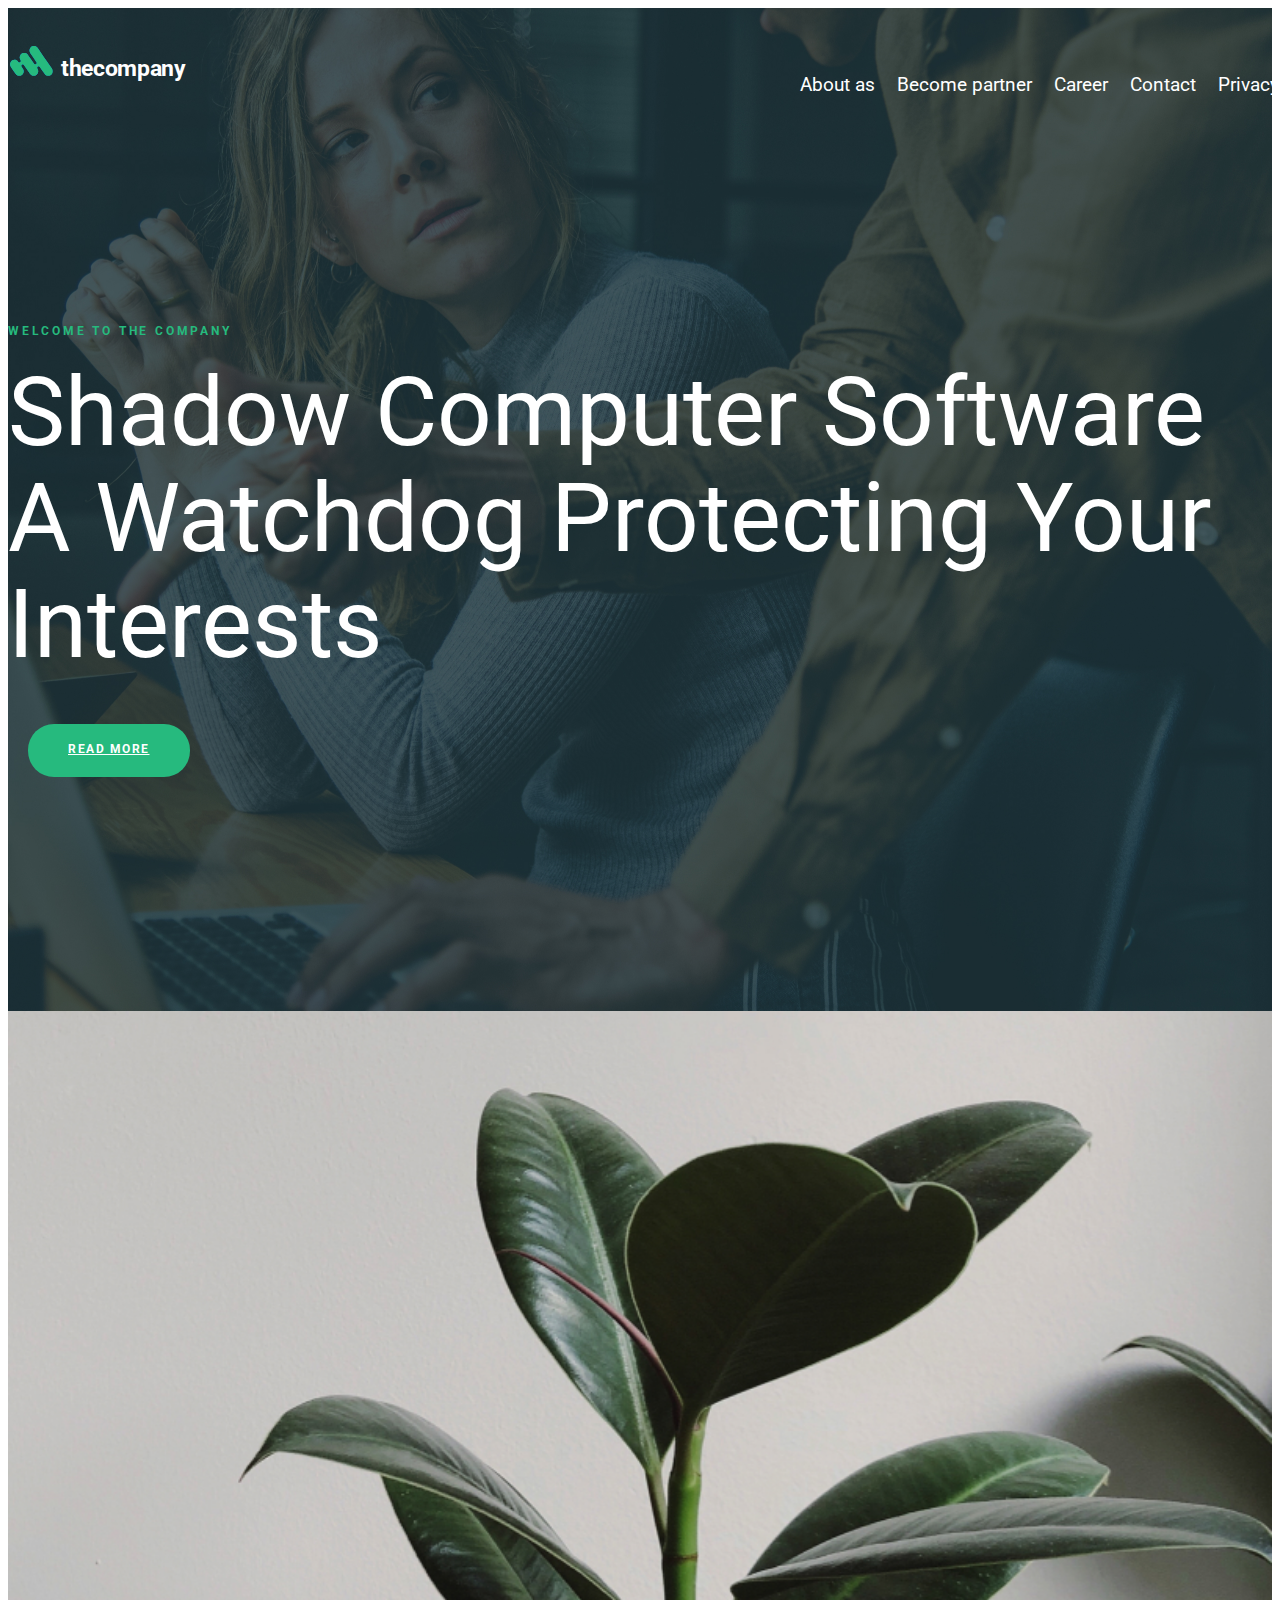
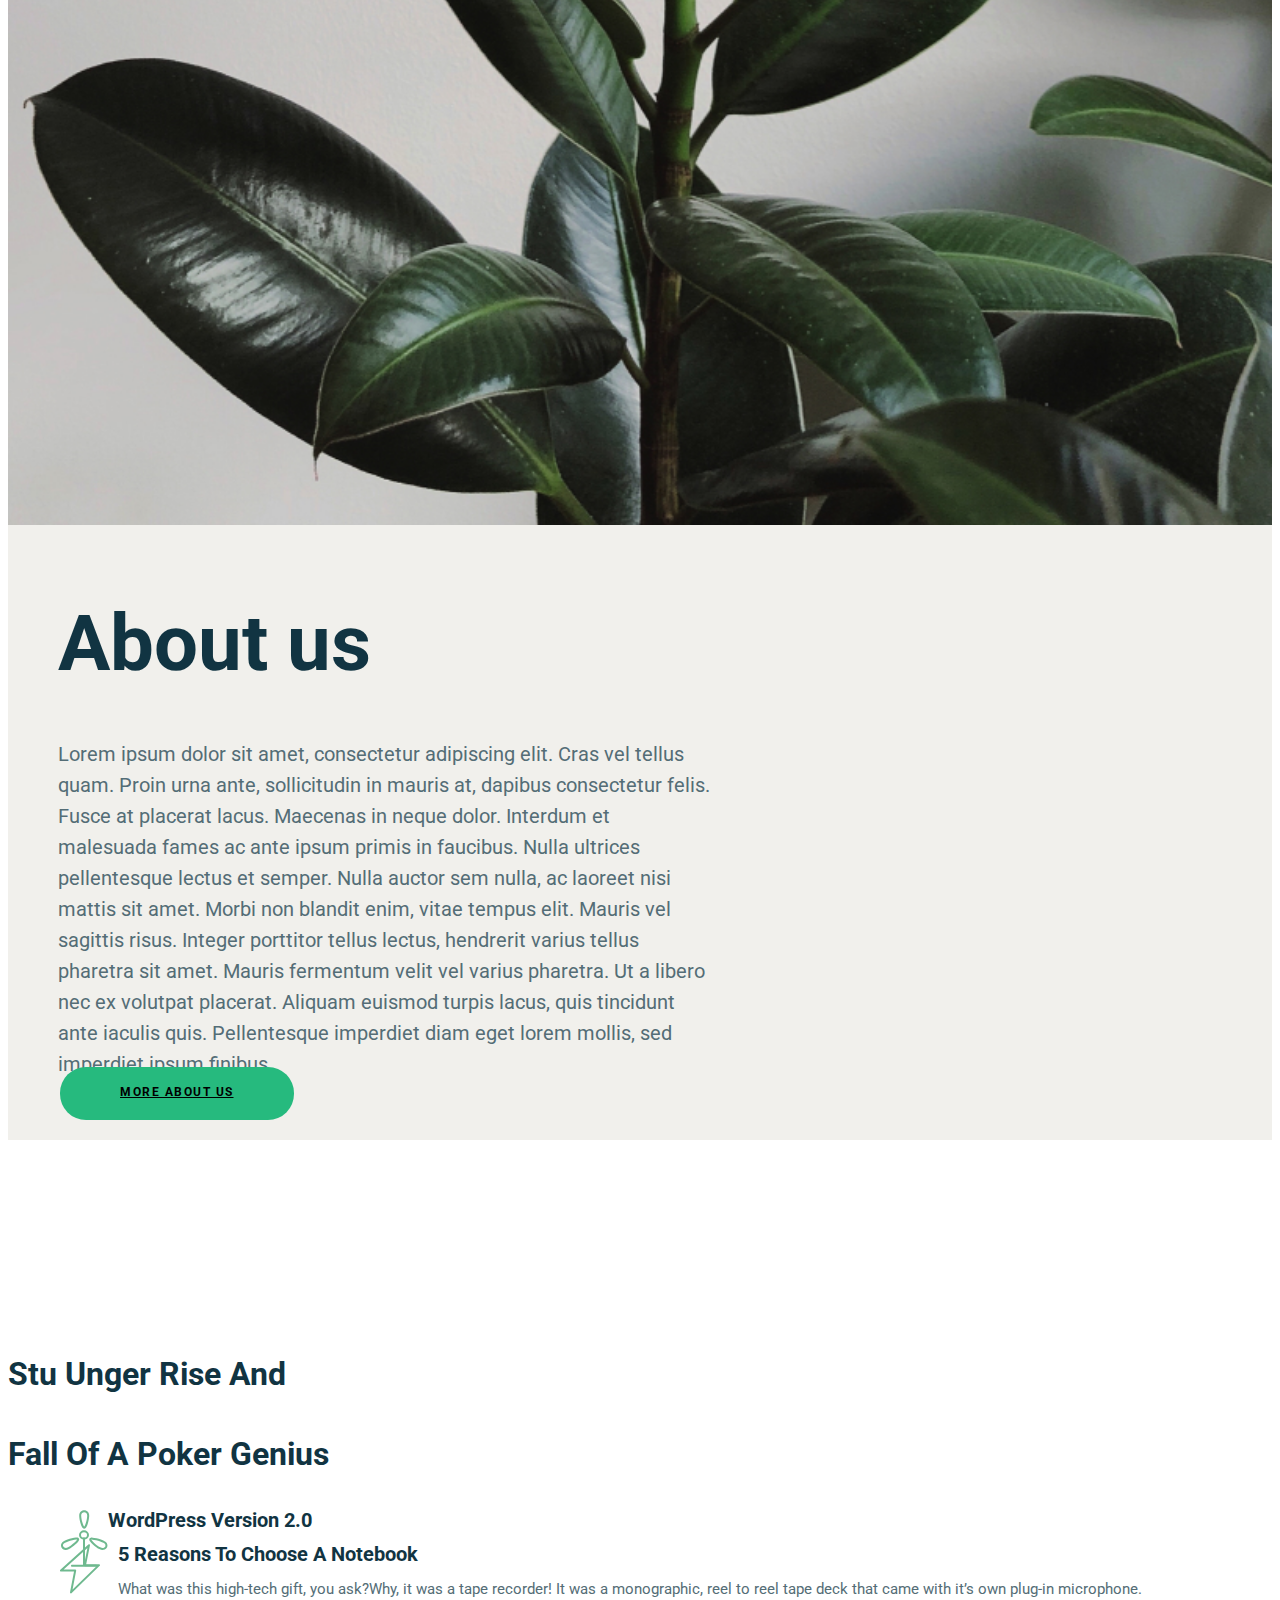
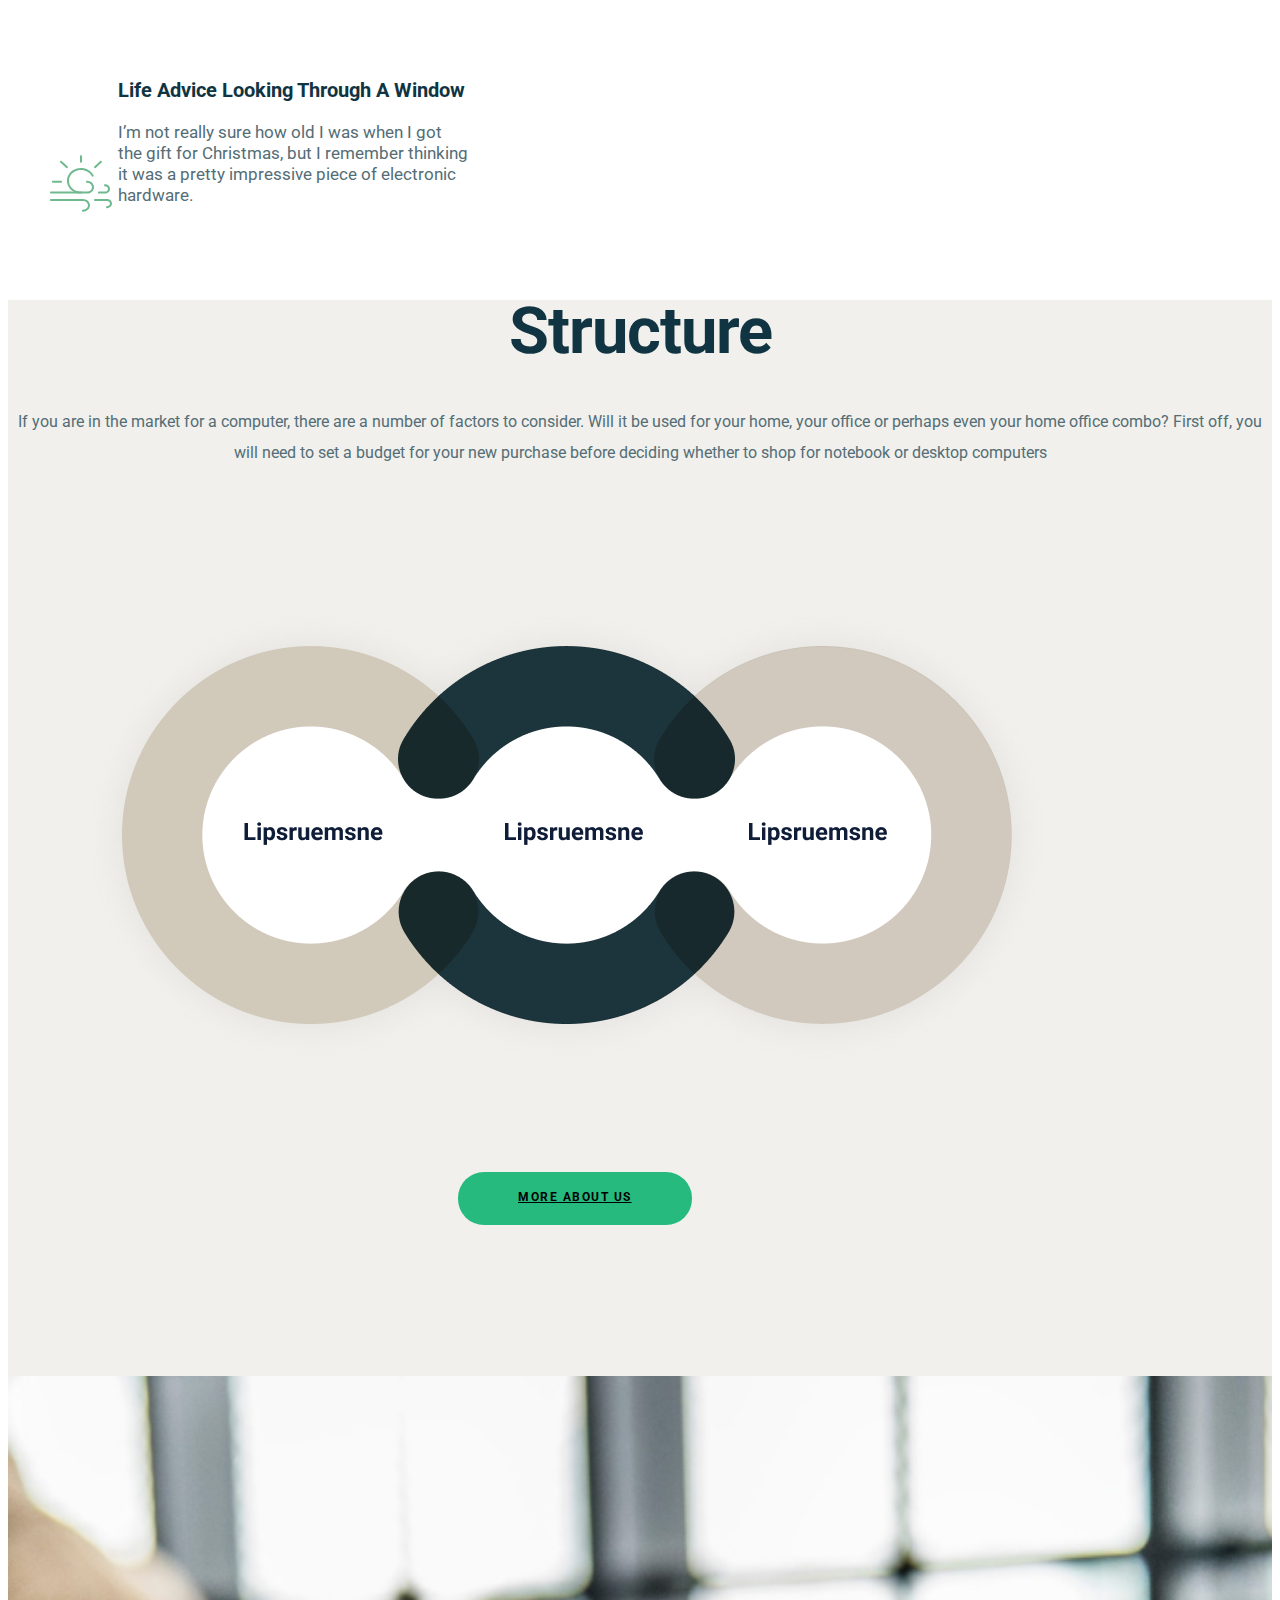
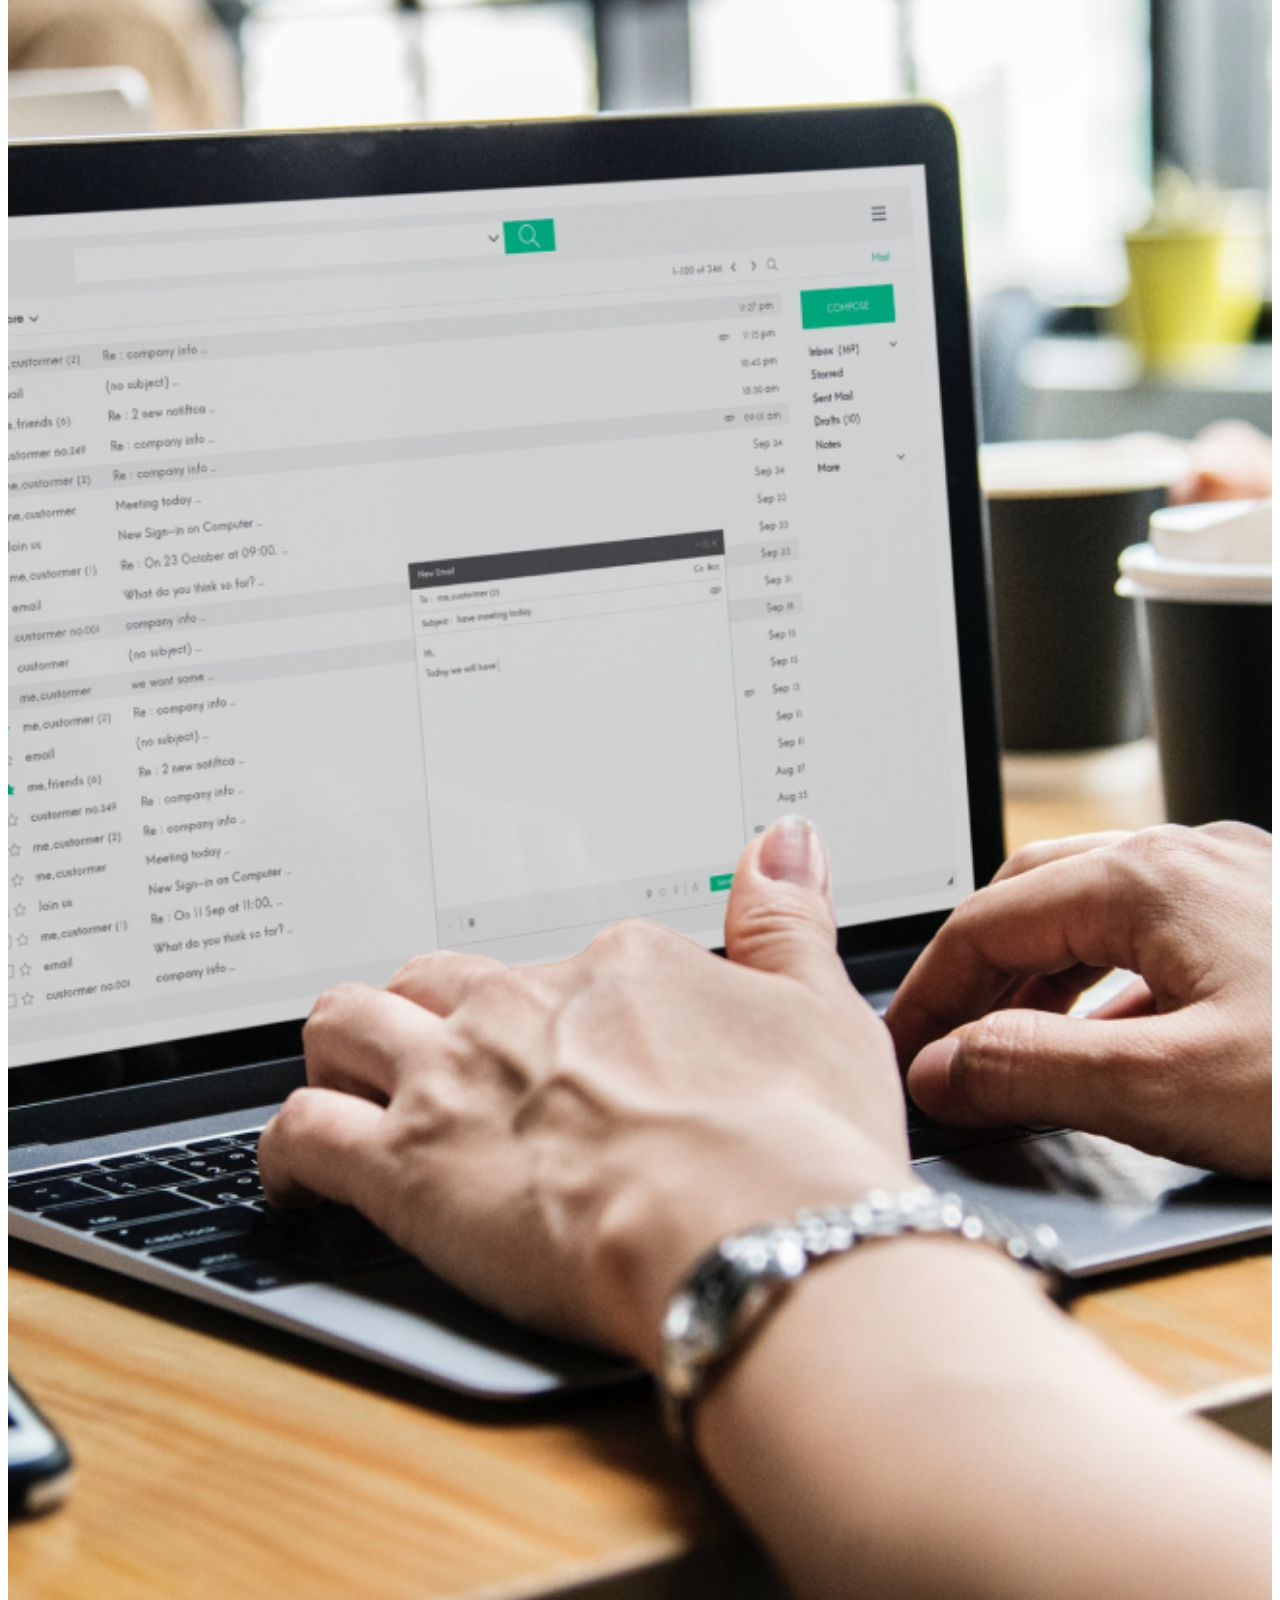
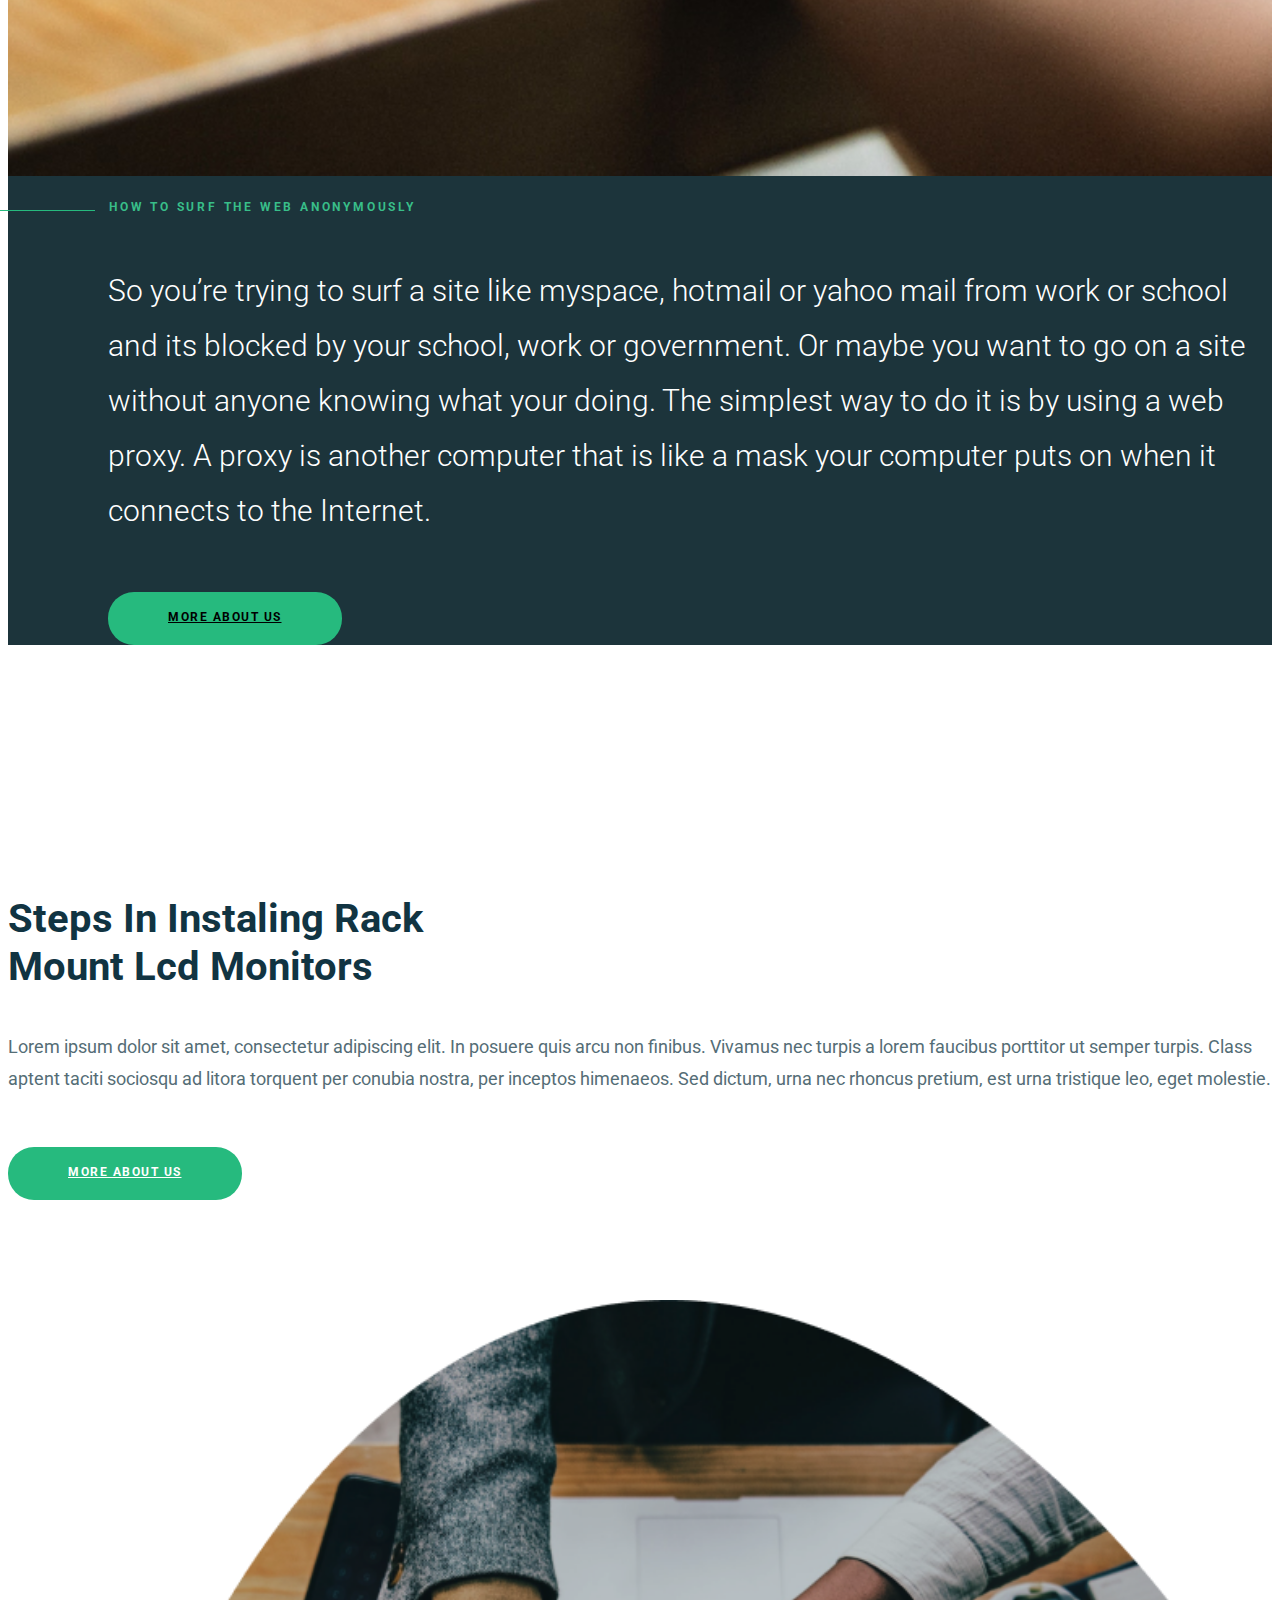
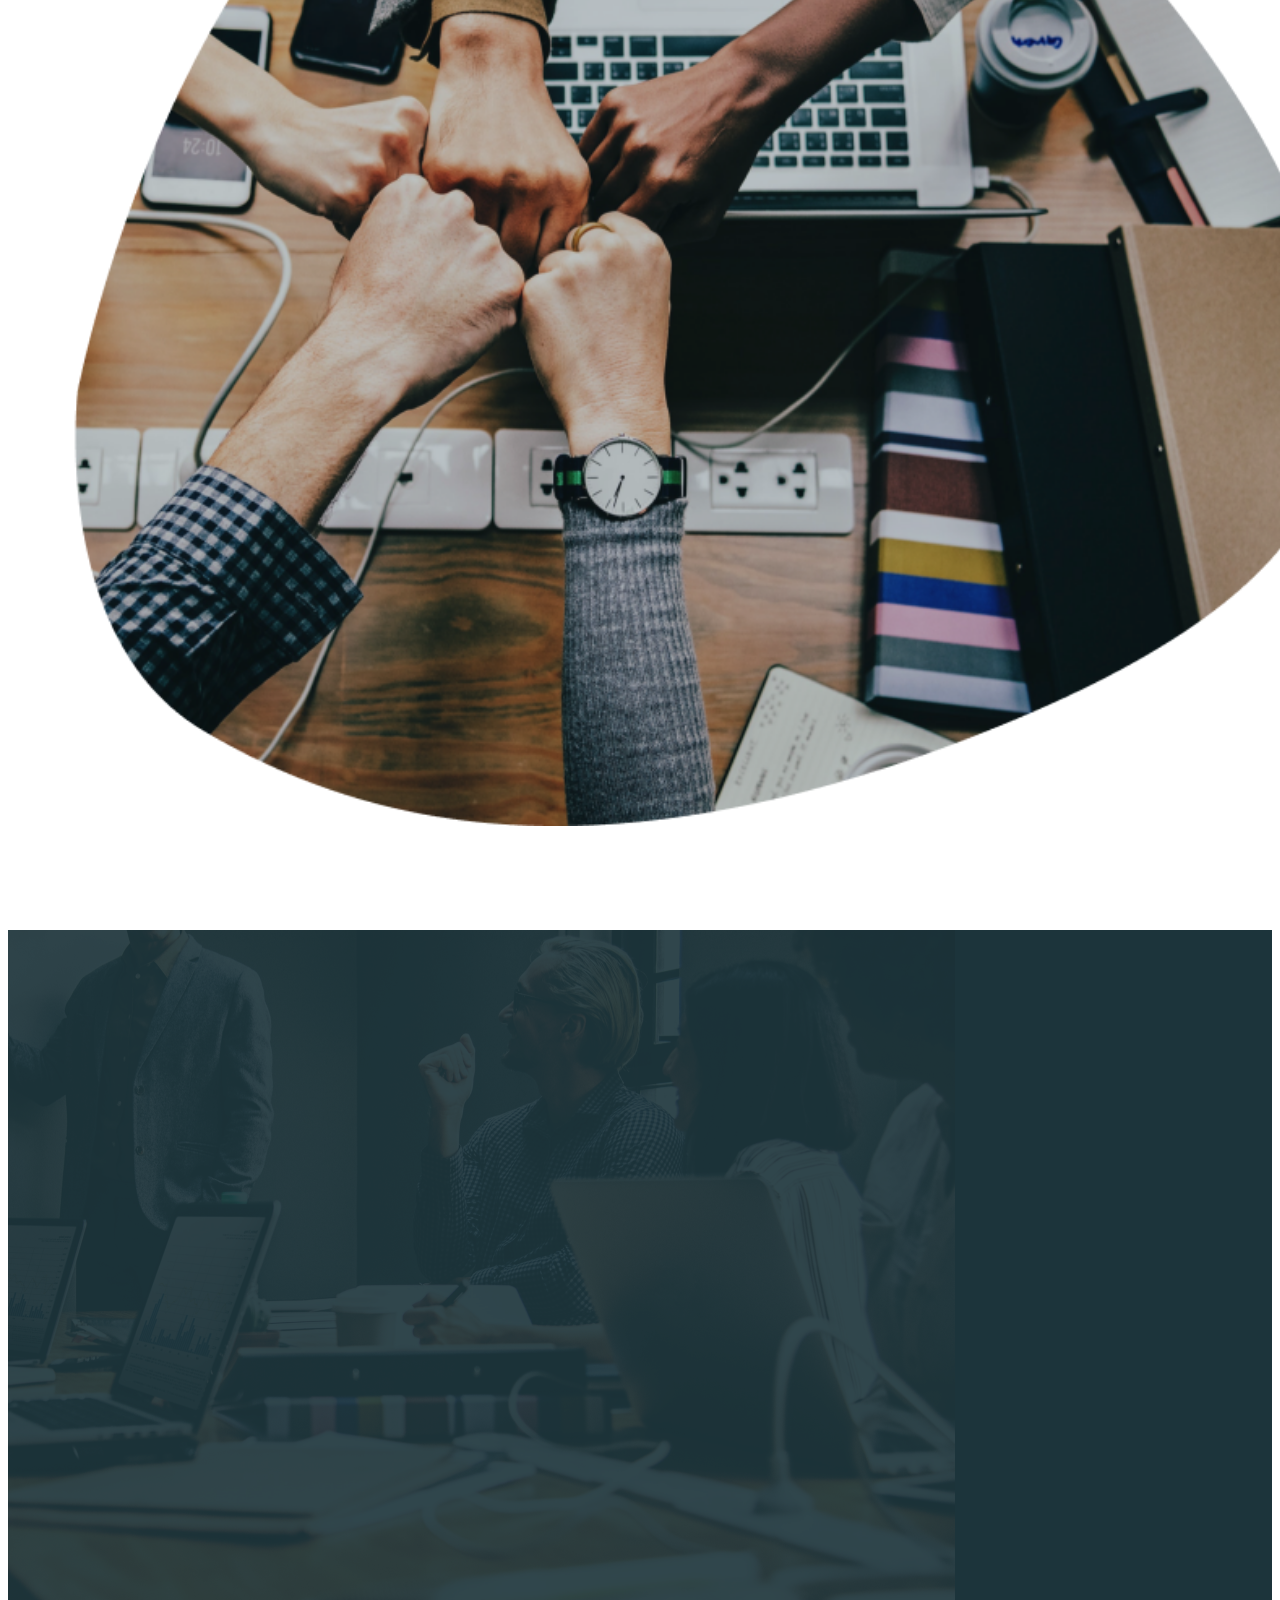
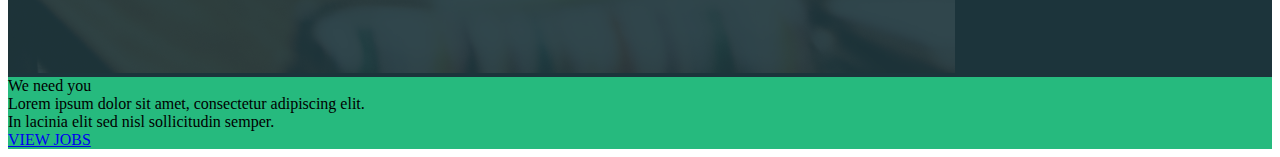
==== index_1591204151.html @ 4dff07f7 "?" ====
<!DOCTYPE html>
<html lang="en">
<head>
	<meta charset="UTF-8">
	<title>be better</title>
	<style>
	</style>
	<link rel="stylesheet" href="style.css">
	<link rel="stylesheet" href="https://stackpath.bootstrapcdn.com/bootstrap/4.5.0/css/bootstrap.min.css" integrity="sha384-9aIt2nRpC12Uk9gS9baDl411NQApFmC26EwAOH8WgZl5MYYxFfc+NcPb1dKGj7Sk" crossorigin="anonymous">
	<link href="https://fonts.googleapis.com/css2?family=Roboto:wght@300&display=swap" rel="stylesheet">
</head>
<style>
.back {
    position: relative;
    width: auto;
    height: auto;
    left: auto;
    top: auto;
    padding: 20px 0;
}
.line_two {
	background: #F1F0EC;
}
.us {
    font-family: Roboto;
    font-style: normal;
    font-weight: bold;
    font-size: 52px;
    line-height: 61px;
    color: #113442;
    padding-left: 50px;
    margin-top: 0;
}
.lorem {
    font-family: Roboto;
    font-style: normal;
    font-weight: normal;
    font-size: 20px;
    line-height: 31px;
    color: #546D76;
    max-width: 654px;
    width: auto;
    padding-top: 0;
}
</style>
<body>
	<div class="header">
		<h1>	
			<img src="images/group7.svg" class="logo1">
			<span class="thecompany">thecompany</span>
		</h1>
		<nav class="about">
			<ul class="hr">
			<li>About as</li>
			<li>Become partner</li>
			<li>Career</li>
			<li>Contact</li>
			<li>Privacy</li>	
			</ul>
		</nav>
	</div>
	<div class="background_first">
		<div class="container">
			<div class="row">
				<div class="col-lg-12">
					<span class="welcome">WELCOME TO THE COMPANY</span>
					<div class="computer">
						<span>Shadow Computer Software 
						A Watchdog Protecting
						Your Interests</span>
					</div>
				</div>
				<div class="read">
					<a href="#">READ MORE</a>
				</div>
			</div>
		</div>
	</div>
	<div class="line_two">
		<div class="container-fluid">
			<div class="row align-items-center">
				<div class="col-lg-5 p-0">
					<img src="images/joel-jasmin.jpg" class="img-fluid" width="100%">
				</div>
				<div class="col-lg-7">
					<div class="back">
						<div class="us">
							<h2>About us</h2>
							<p class="lorem">Lorem ipsum dolor sit amet, consectetur adipiscing elit. Cras vel tellus quam. Proin urna ante, sollicitudin in mauris at, dapibus consectetur felis. Fusce at placerat lacus. Maecenas in neque dolor. Interdum et malesuada fames ac ante ipsum primis in faucibus. Nulla ultrices pellentesque lectus et semper. Nulla auctor sem nulla, ac laoreet nisi mattis sit amet. Morbi non blandit enim, vitae tempus elit. Mauris vel sagittis risus. Integer porttitor tellus lectus, hendrerit varius tellus pharetra sit amet. Mauris fermentum velit vel varius pharetra. Ut a libero nec ex volutpat placerat. Aliquam euismod turpis lacus, quis tincidunt ante iaculis quis. Pellentesque imperdiet diam eget lorem mollis, sed imperdiet ipsum finibus.</p>
							<a href="#" class="more">MORE ABOUT US</a>
						</div>
					</div>
				</div>
			</div>
		</div>
	</div>
	



			<div class="faded">
				<div class="container">
  			<div class="row">
    		<div class="col-lg-4"><h1 class="col1">Stu Unger Rise And 
    	<p>Fall Of A Poker Genius</h1></p></div>
  			<div class="col-lg-4"> <img class="orion" src="images/orion.svg"><h1 class="col2">WordPress Version 2.0</h1></div>
  			<div class="col"><img class="thunder" src="images/thunder.svg"><h1 class="col3">5 Reasons To Choose A Notebook</h1>
    		<h6 class="col4">What was this high-tech gift, you ask?Why,
    		it was a tape recorder! It was a monographic,
    		reel to reel tape deck that came with it’s own
    		plug-in microphone.</h6></div>
 		</div>
    	<div class="row">
    		<div class="col-lg-4 offset-lg-4"><img class="sunny" src="images/sunny.svg"><h1 class="col5">Life Advice Looking Through A Window<h1>
		<h6 class="col6">I’m not really sure how old I was when I
		got<br>the gift for Christmas, but I remember 
		thinking<br>
		it was a pretty impressive piece of 
		electronic<br>
		hardware.</h6></div>
		</div>
  		</div>
	</div>
	<div class="gray">
		<div class="container">
			<div class="row">
				<div class="col-lg-12"><h1 class="structure" width="100%">Structure</h1></div>
			</div>
			<div class="row">	
				<div class="col-lg-8 offset-lg-2">
					<h6 class="u" width="100%">If you are in the market for a computer, there are a number of factors to consider. Will it be used for your home, your office or perhaps even your home office combo? First off, you will need to set a budget for your new purchase before deciding whether to shop for notebook or desktop computers</h6>
				</div>
				<div class="combined">
					<img class="shape" src="images/Group (1).png">
					<a href="#" class="aboutus">MORE ABOUT US</a>
				</div>
			</div>
		</div>
	</div>
</div>		
		


<div class="layer5">
	<div class="container-fluid">
		<div class="row align-items-center">  
			<div class="col-lg-4 p-0">
				<img src="images/pc.jpg" width="100%">
			</div>
				<div class="col-lg-8">
					
						<div class="row">
							<div class="col-lg-12">
								<img class="line" src="images/line.png">
									<span class="surf">HOW TO SURF THE WEB ANONYMOUSLY</span>
									</div>
									<div class="col-lg-12">
									<div class="trying">So you’re trying to surf a site like myspace, hotmail or yahoo mail from work or school and its blocked by your school, work or government. Or maybe you want to go on a site without anyone knowing what your doing. The simplest way to do it is by using a web proxy. A proxy is another computer that is like a mask your computer puts on when it connects to the Internet. </div>
									</div>
									<a href="#" class="button3">MORE ABOUT US</a>
									
							</div>
			</div>
		</div>
</div>
</div>
</div>

<div class="layer6">
	<div class="container">
		<div class="row align-items-center">
			<div class="col-lg-6">
				<div class="steps">
				Steps In Instaling Rack<br>
				Mount Lcd Monitors
				</div>
				<div class="sit">
				Lorem ipsum dolor sit amet, consectetur adipiscing elit. In posuere quis arcu non finibus. Vivamus nec turpis a lorem faucibus porttitor ut semper turpis. Class aptent taciti sociosqu ad litora torquent per conubia nostra, per inceptos himenaeos. Sed dictum, urna nec rhoncus pretium, est urna tristique leo, eget molestie.
					</div>
						<a href="#" class="aboutus2">MORE ABOUT US</a>
						</div>
	 				<div class="col-lg-6">
				<img src="images/foto.png"  alt="" class="img-fluid2" width="100%">
		 </div>
		</div>
	</div>
</div>
</div>

<div class="doubleside">
<div class="container-fluid">
	<div class="row align-items-center">
		<div class="col-lg-6 p-0"><div class="left">
			<img class="adults" src="images/adults-analysis-brainstorming-1661004.png">
			</div>
				</div>
					<div class="col-lg-6 p-0"><div class="right">
						<div class="col-lg-12">
							<div class="need">We need you
						</div>
						<div class="ipsum">
							Lorem ipsum dolor sit amet, consectetur adipiscing elit.<br>
							 In lacinia elit sed nisl sollicitudin semper. 
					</div>
					<a href="#" class="view">VIEW JOBS</a>
					</div>
				</div>
			</div>
		</div>
	</div>
</div>
</div>


</body>
</html>
---- style.css ----
.background_first {
	background: url(images/header.jpg) no-repeat 50% 0%;
	background-size: cover;
	padding-top: 296px;
	padding-bottom: 234px;
	max-height: 1000px;
}

.header {
	position: absolute;
	top: 0;
	left: 0;
	width: 100%;
	padding: 20px 56px 20px 10px;
	z-index: 1;
}

.logo1 {
	display: inline-block;
}

.thecompany{
	
	font-family: Roboto;
	font-style: normal;
	font-weight: bold;
	font-size: 23px;
	line-height: 55px;
	


	letter-spacing: -0.343678px;

	color: #FFFFFF;
	cursor: pointer;
	
}

.welcome {
	font-family: Roboto;
	font-style: normal;
	font-weight: bold;
	font-size: 12px;
	line-height: 55px;


	letter-spacing: 2.8px;

	color: #26BA7E;
}

.computer {
	font-family: Roboto;
	font-style: normal;
	font-weight: normal;
	font-size: 96px;
	line-height: 106px;



	color: #FFFFFF;
}

.about {
	font-family: Roboto;
font-style: normal;
font-weight: normal;
font-size: 19px;
line-height: 23px;
margin-top:-45px;
text-align: right;
display: block;
color: #FFFFFF;
cursor: pointer;
}

.ul.hr {
    padding: 4px; 
    margin-top: -40px;
   }
   ul.hr li {
    display: inline; 
    margin-right: 5px;  
    padding: 6px; 
   }

 .read {
 	display: inline-block;
 	font-family: Roboto;
	font-style: normal;
	font-weight: bold;
	font-size: 12px;
	line-height: 14px;
	text-align: center;
	padding-left:5px;	
	letter-spacing: 1.5px;
	color: black;
	background: #26BA7E;
	border-radius: 26px;
	padding:18px 40px 21px 40px;
	margin: 47px 0px 0px 20px;
	cursor: pointer;


 }


 .read a {
 	color:#FFFFFF;
 }

 .read a:hover {
 	text-decoration: none;
 	color: black;
 }

.header2 {
	position: absolute;
	width: 807px;
	height: 711px;
	top: 1000px;
	left: 0px;
	z-index: 3;

}
.back {
	position: absolute;
	width: 1456px;
	height: 710px;
	left: 342px;
	top: 1004px;

	background: #F1F0EC;

}


.us {
	font-family: Roboto;
	font-style: normal;
	font-weight: bold;
	font-size: 52px;
	line-height: 61px;
	color: #113442;	
	padding-left: 545px;
	margin-top: 98px;
	
}

.us span a:hover {
	color: black;
}

.lorem {
	font-family: Roboto;
font-style: normal;
font-weight: normal;
font-size: 20px;
line-height: 31px;
color: #546D76;
width: 654px;
height: 248px;
padding-top: 20px;
}

.more {
	display: inline-block;
 	font-family: Roboto;
	font-style: normal;
	font-weight: bold;
	font-size: 12px;
	line-height: 14px;
	text-align: center;
	padding-left:5px;	
	letter-spacing: 1.5px;
	color: black;
	background: #26BA7E;
	border-radius: 26px;
	padding:18px 60px 21px 60px;
	margin: 60px 0px 0px 2px;
	cursor: pointer;

}

.more a {
 	color:#FFFFFF;
 }

 .more a:hover {
 	text-decoration: none;
 	color: black;

}

.faded {
	display: block;
	margin-top: 210px;
	width: 0 auto;
	height:300px;
}




.col1 {
	font-family: Roboto;
font-style: normal;
font-weight: bold;
font-size: 32px;
line-height: 48px;
color: #113442;
margin-top: 25px;

}


.col2 {
	font-family: Roboto;
font-style: normal;
font-weight: bold;
font-size: 20px;
line-height: 21px;
color: #113442;
margin-left: 100px;
margin-top: 4px;
}


.col3 {
	font-family: Roboto;
font-style: normal;
font-weight: bold;
font-size: 20px;
line-height: 21px;
color: #113442;
margin-left:110px;
}


.col4 {
	font-family: Roboto;
font-style: normal;
font-weight: normal;
font-size: 15px;
line-height: 21px;
color: #546D76;
margin-left: 110px;
margin-top: 10px;
}


.col5 {
	font-family: Roboto;
font-style: normal;
font-weight: bold;
font-size: 20px;
line-height: 21px;
color: #113442;
margin-left: 110px;
margin-top: 80px;
width: 500px;
}


.col6 {
	font-family: Roboto;
font-style: normal;
font-weight: normal;
font-size: 17px;
line-height: 21px;
color: #546D76;
margin-top: 10px;
text-align: left;
width: 500px;
margin-left: 110px;
}




.orion {
	position: absolute;
	left: 60px;

}


.thunder {
	position: absolute;
	left: 60px;
}




.sunny {
	position: absolute;
	margin-top: 75px;
	left: 50px;
}



.gray {
	background: #F1F0EC;
	margin-top: 187px;
}


.structure {
	font-family: Roboto;
	font-style: normal;
	font-weight: bold;
	font-size: 65px;
	line-height: 62px;
	text-align: center;
	letter-spacing: -1px;
	color: #113442;
	margin-top: 250px;
	text-align: center;
	max-width: 100%;
}

	

.u {
	position: relative;
	font-family: Roboto;
	font-style: normal;
	font-weight: normal;
	font-size: 16px;
	line-height: 31px;
	text-align: center;
	color: #546D76;
	margin-top: 20px;
		

}	



.combined {
	margin-left: 70px;
}

.shape {
	margin-top: 98px;
}

.aboutus {
	display: inline-block;
 	font-family: Roboto;
	font-style: normal;
	font-weight: bold;
	font-size: 12px;
	line-height: 14px;
	text-align: center;
	padding-left:5px;	
	letter-spacing: 1.5px;
	color: black;
	background: #26BA7E;
	border-radius: 26px;
	padding:18px 60px 21px 60px;
	cursor: pointer;
	margin-left:380px;
	margin-bottom: 151px;
	margin-top:97px;
}


.layer5 {
	background: #1C343B;
}

.surf {
	font-family: Roboto;
	font-style: normal;
	font-weight: bold;
	font-size: 12px;
	line-height: 55px;
	letter-spacing: 2.8px;
	text-transform: uppercase;
	color: #38BE89;
	padding-left: 10px;
	margin-top: 60px;
}

.line {
	margin-left: -200px;
}


.trying{
	font-family: Roboto;
font-style: normal;
font-weight: 300;
font-size: 30px;
line-height: 55px;
color: #FFFFFF;
padding-left: 100px;
padding-top: 28px;
}


.button3 {
	display: inline-block;
 	font-family: Roboto;
	font-style: normal;
	font-weight: bold;
	font-size: 12px;
	line-height: 14px;
	text-align: center;
	padding-left:5px;	
	letter-spacing: 1.5px;
	color: black;
	background: #26BA7E;
	border-radius: 26px;
	padding:18px 60px 21px 60px;
	cursor: pointer;
	margin-top: 54px;
	margin-left: 100px;
}

.button3:hover {
	text-decoration: none;
	color: white;
}

.layer6 {
	padding: 100px 0;
}

.aboutus2 {
	display: inline-block;
 	font-family: Roboto;
	font-style: normal;
	font-weight: bold;
	font-size: 12px;
	line-height: 14px;
	text-align: center;
	padding-left:5px;	
	letter-spacing: 1.5px;
	color: white;
	background: #26BA7E;
	border-radius: 26px;
	padding:18px 60px 21px 60px;
	cursor: pointer;
	margin-bottom: 0;
	margin-top:52px;

}

.aboutus2:hover {
	text-decoration: none;
	color: black;
}

.steps {
	font-family: Roboto;
	font-style: normal;
	font-weight: bold;
	font-size: 40px;
	line-height: 48px;
	color: #113442; 
	margin-top: 150px;
	text-align:left;
}


.sit {
	font-family: Roboto;
	font-style: normal;
	font-weight: normal;
	font-size: 18px;
	line-height: 32px;
	color: #546D76;
	text-align:left;
	padding-top: 40px;
}


.img-fluid2 {
	padding-left: 65px;
	margin-top: 100px;
}



.split {
	height: 100%;
	width: 50%;
	position: fixed;
	z-index: 1;
	top: 0;
	owerflow:hidden;
	
}

.left {
	left: 0;
	background: #1C343B;
}


.right {
	right: 0;
	background: #26BA7E;
}


.centered {
	position: absolute;
	

}
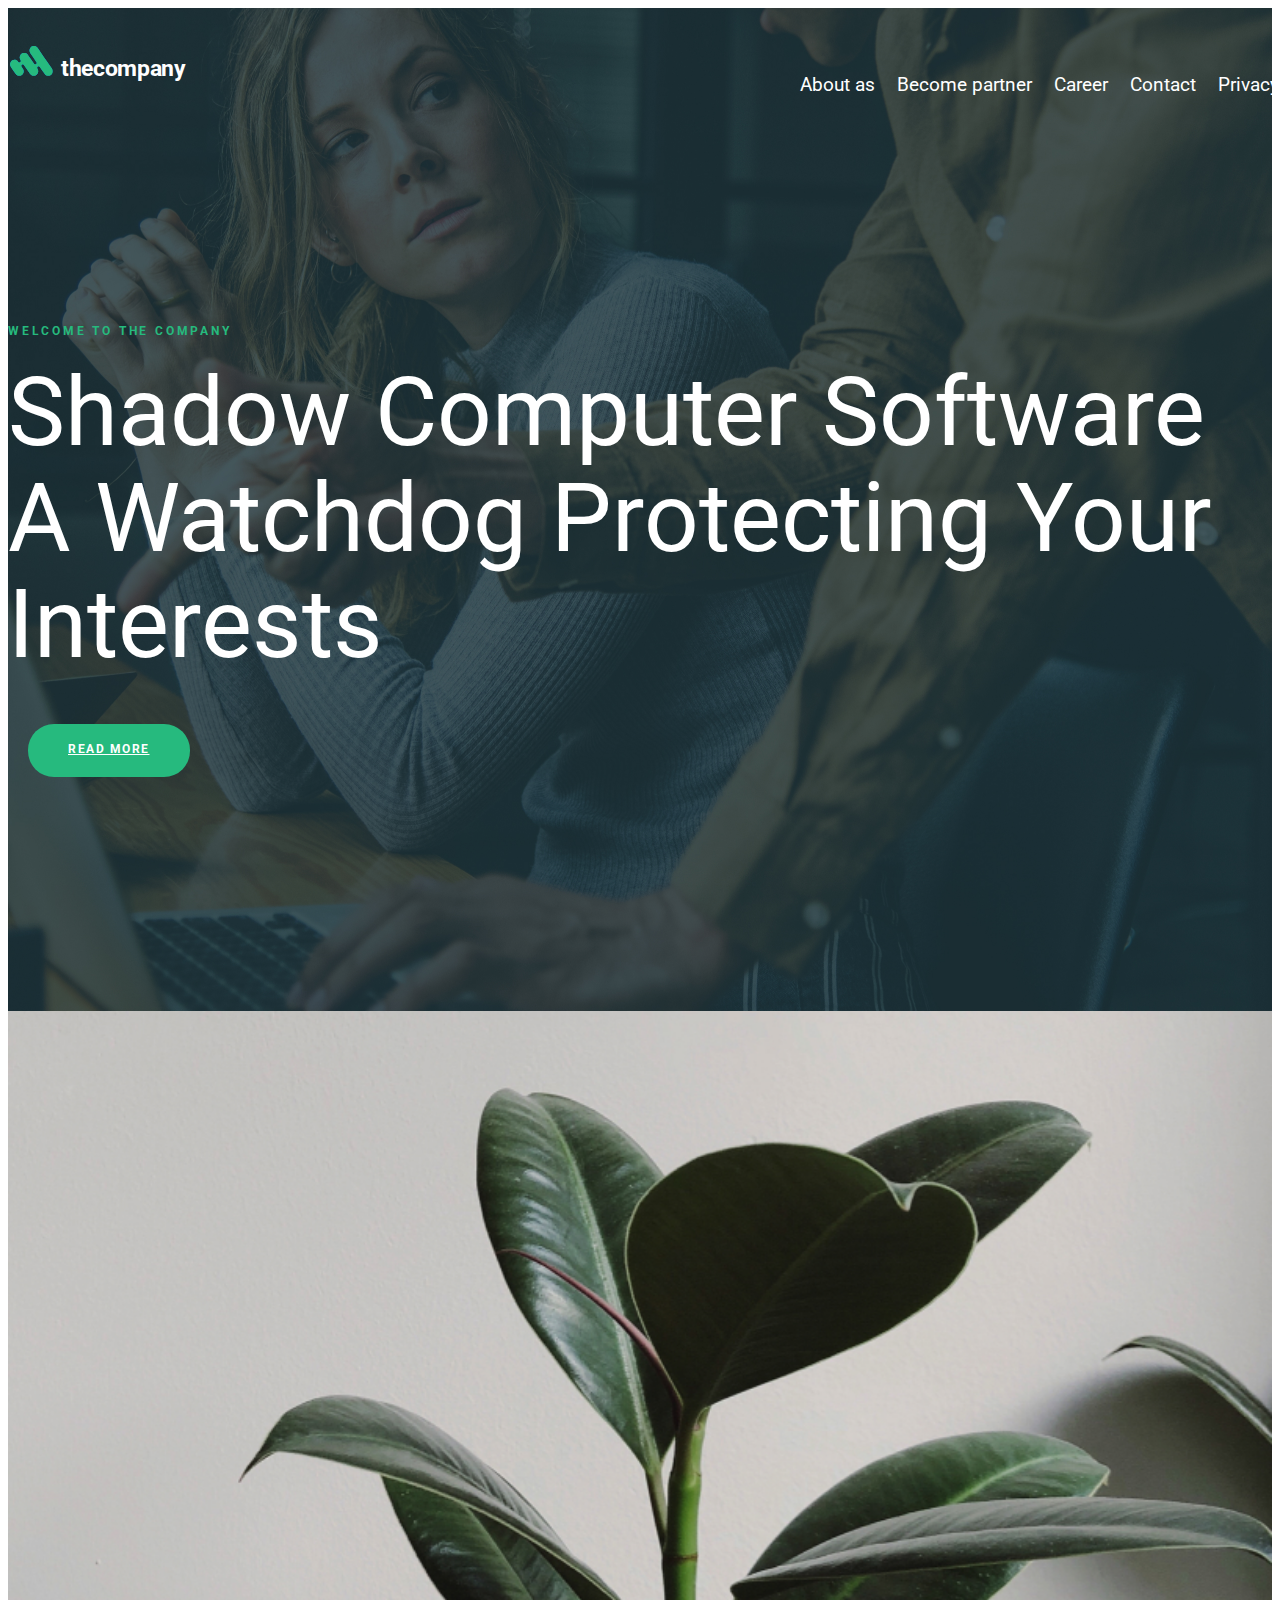
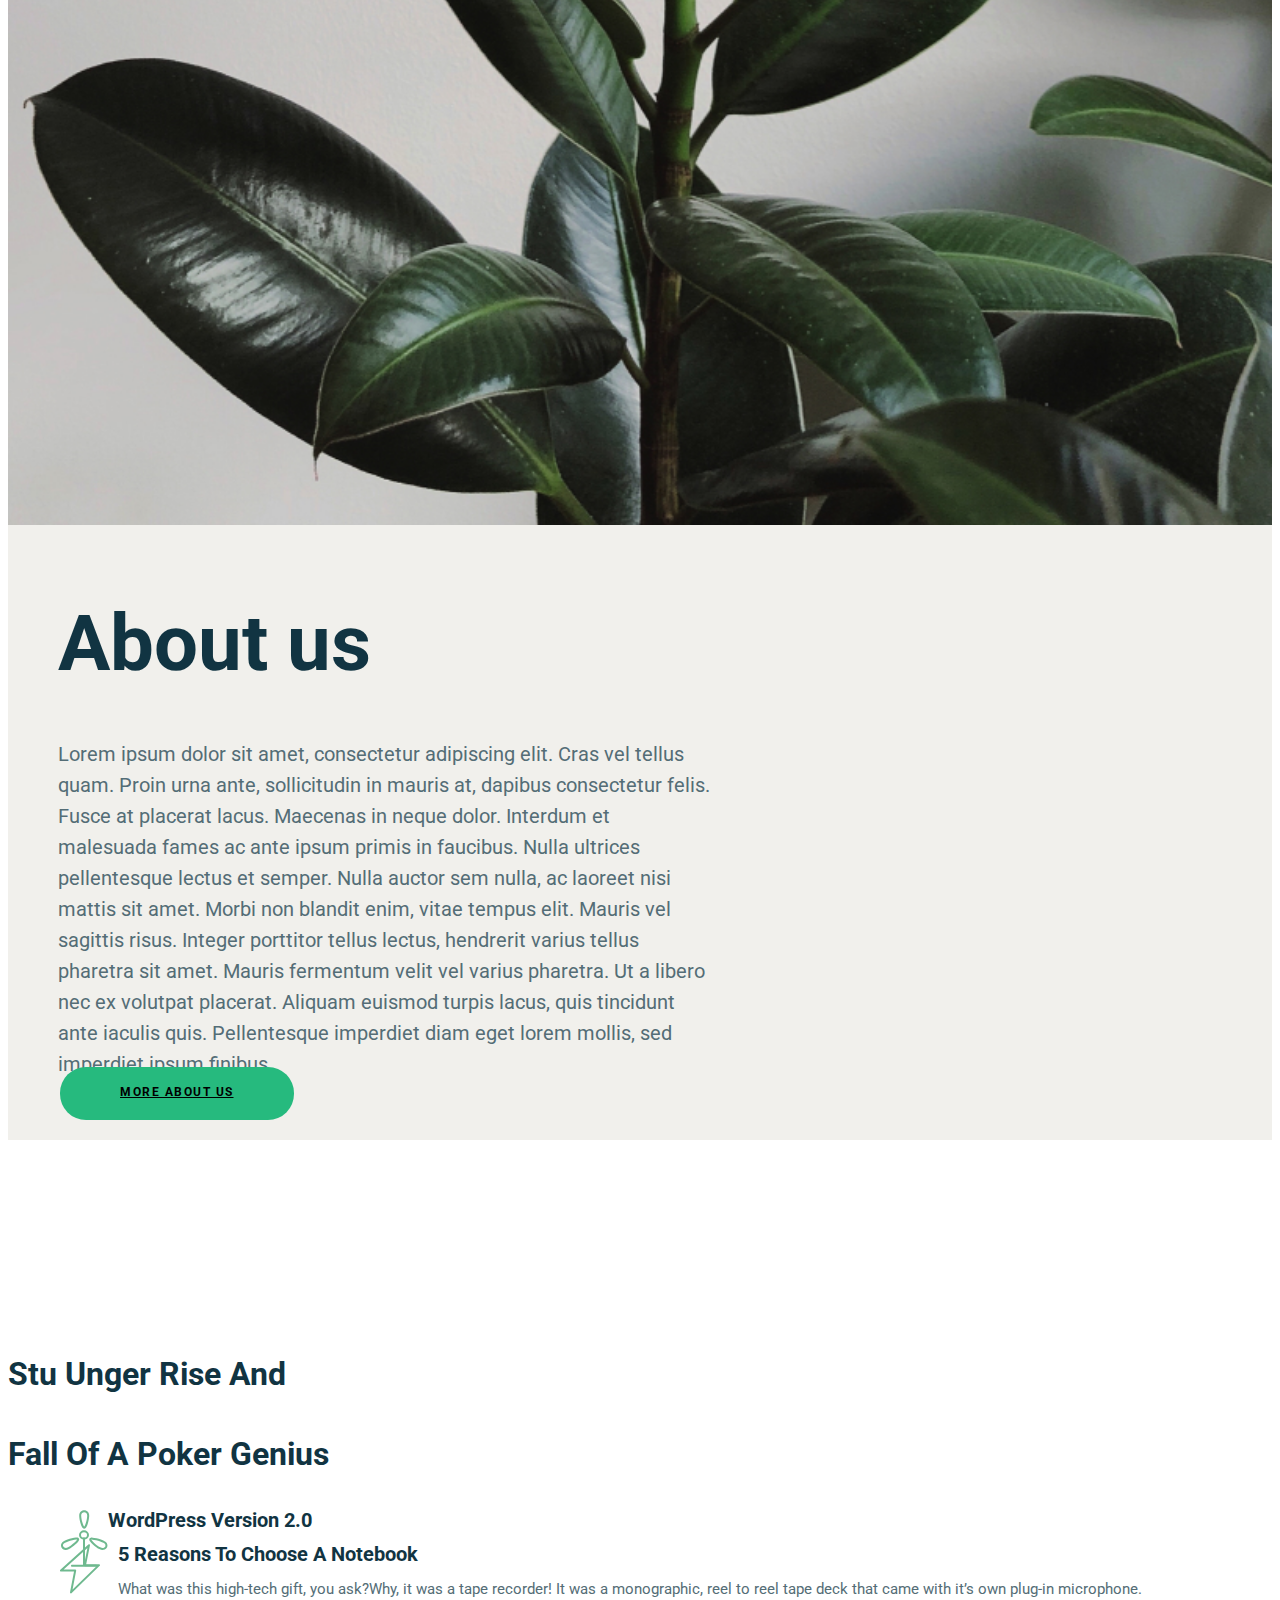
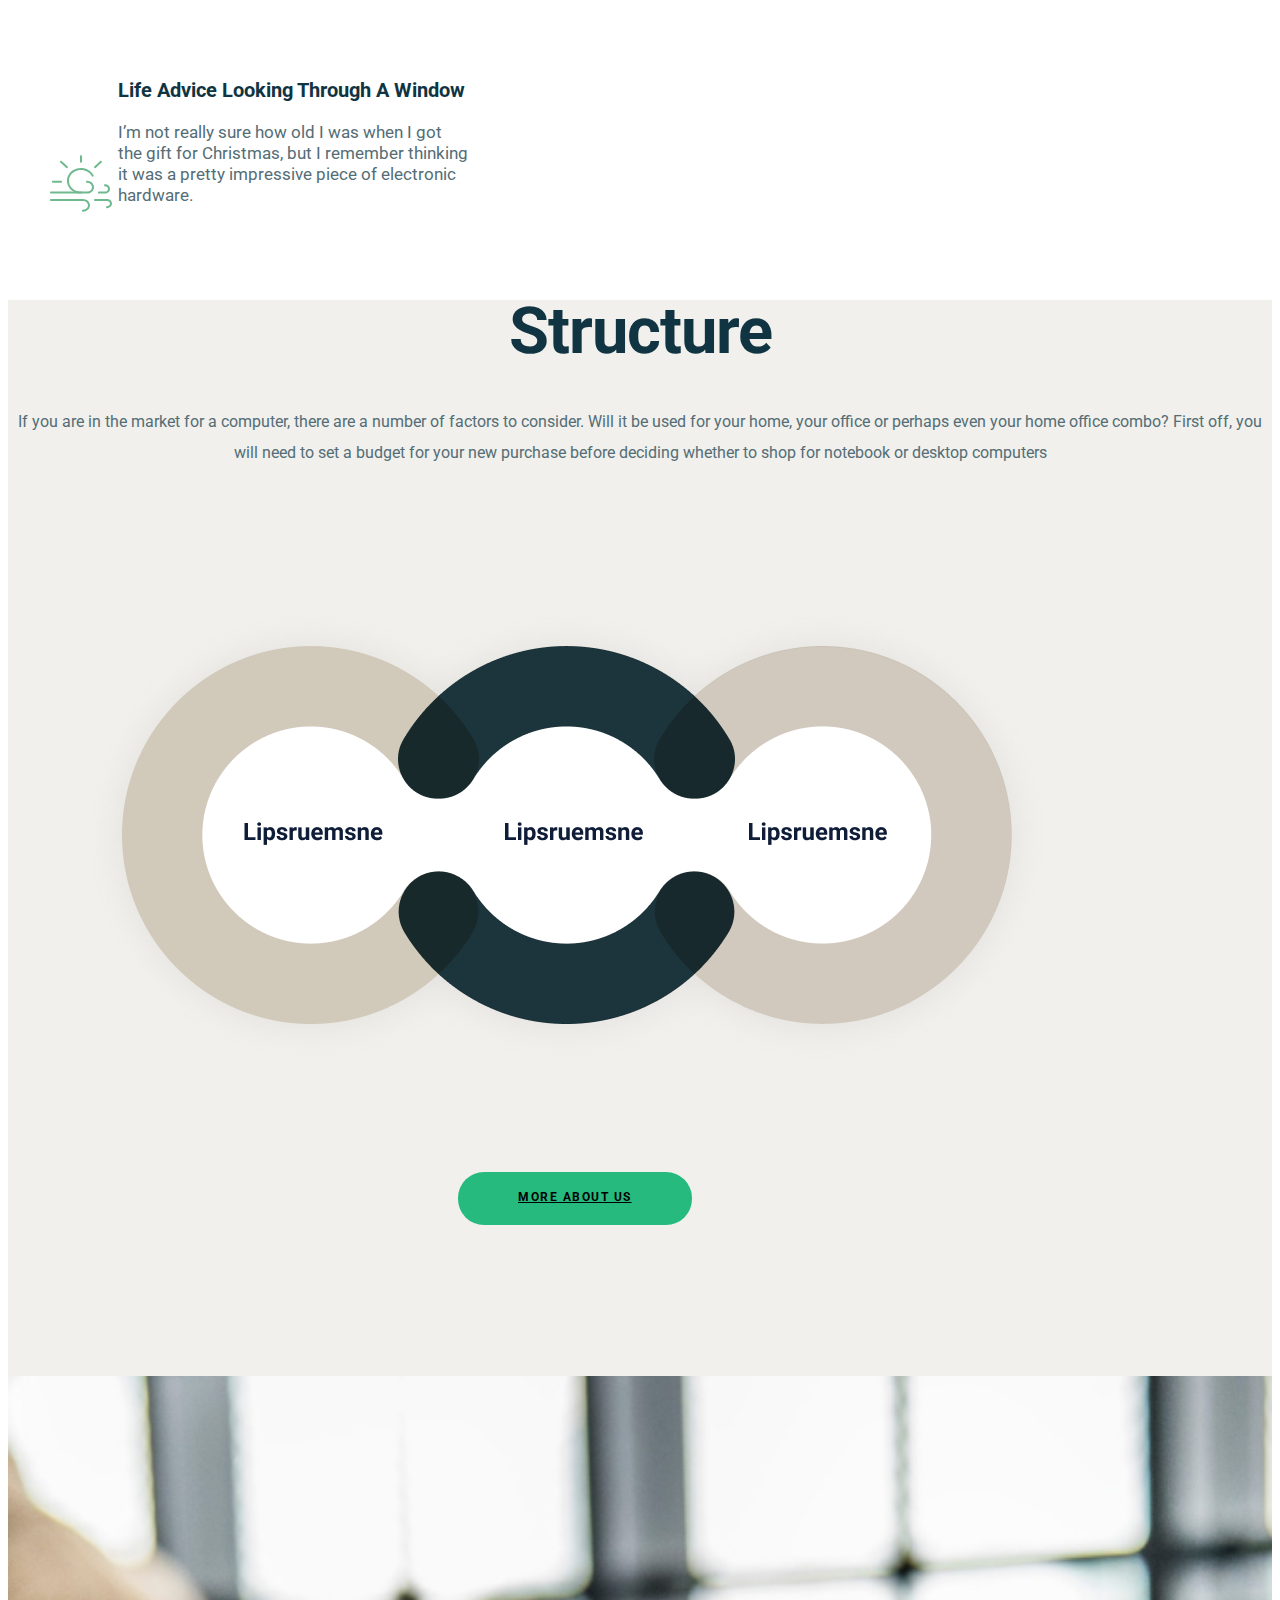
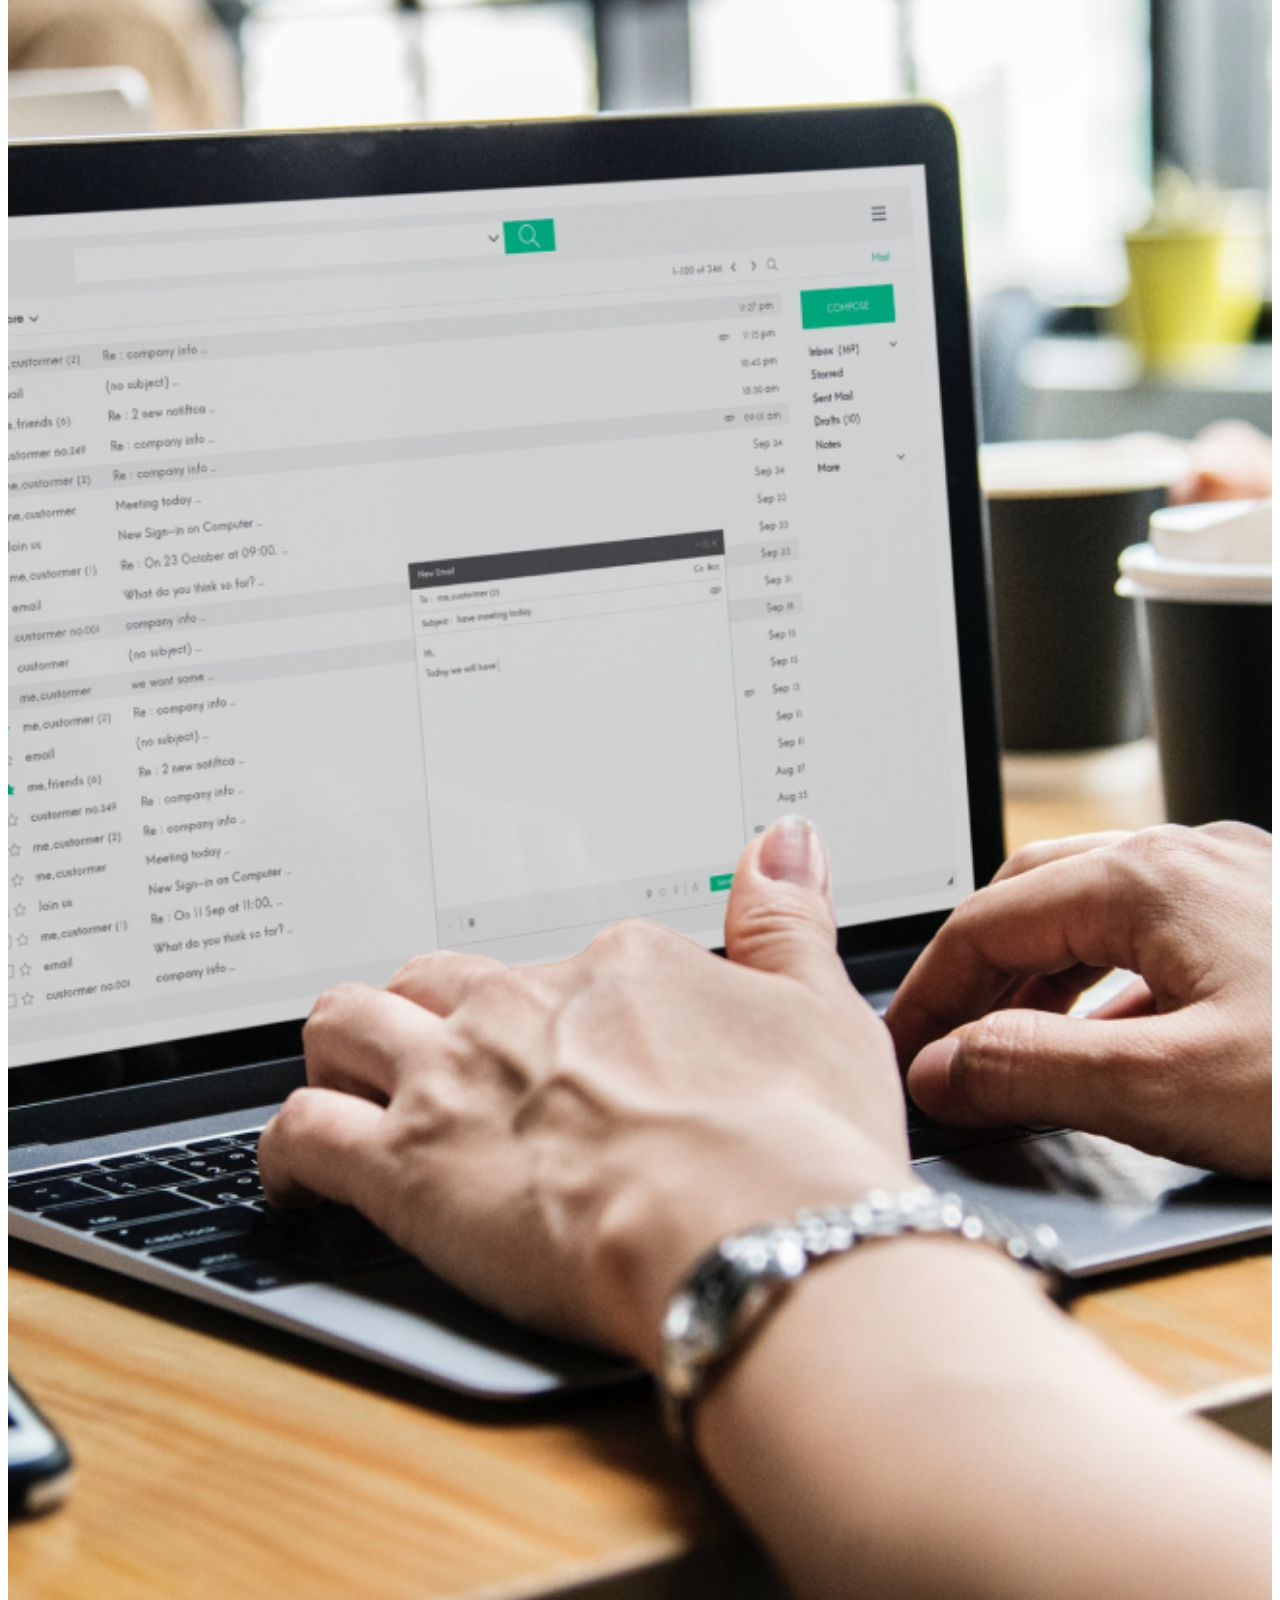
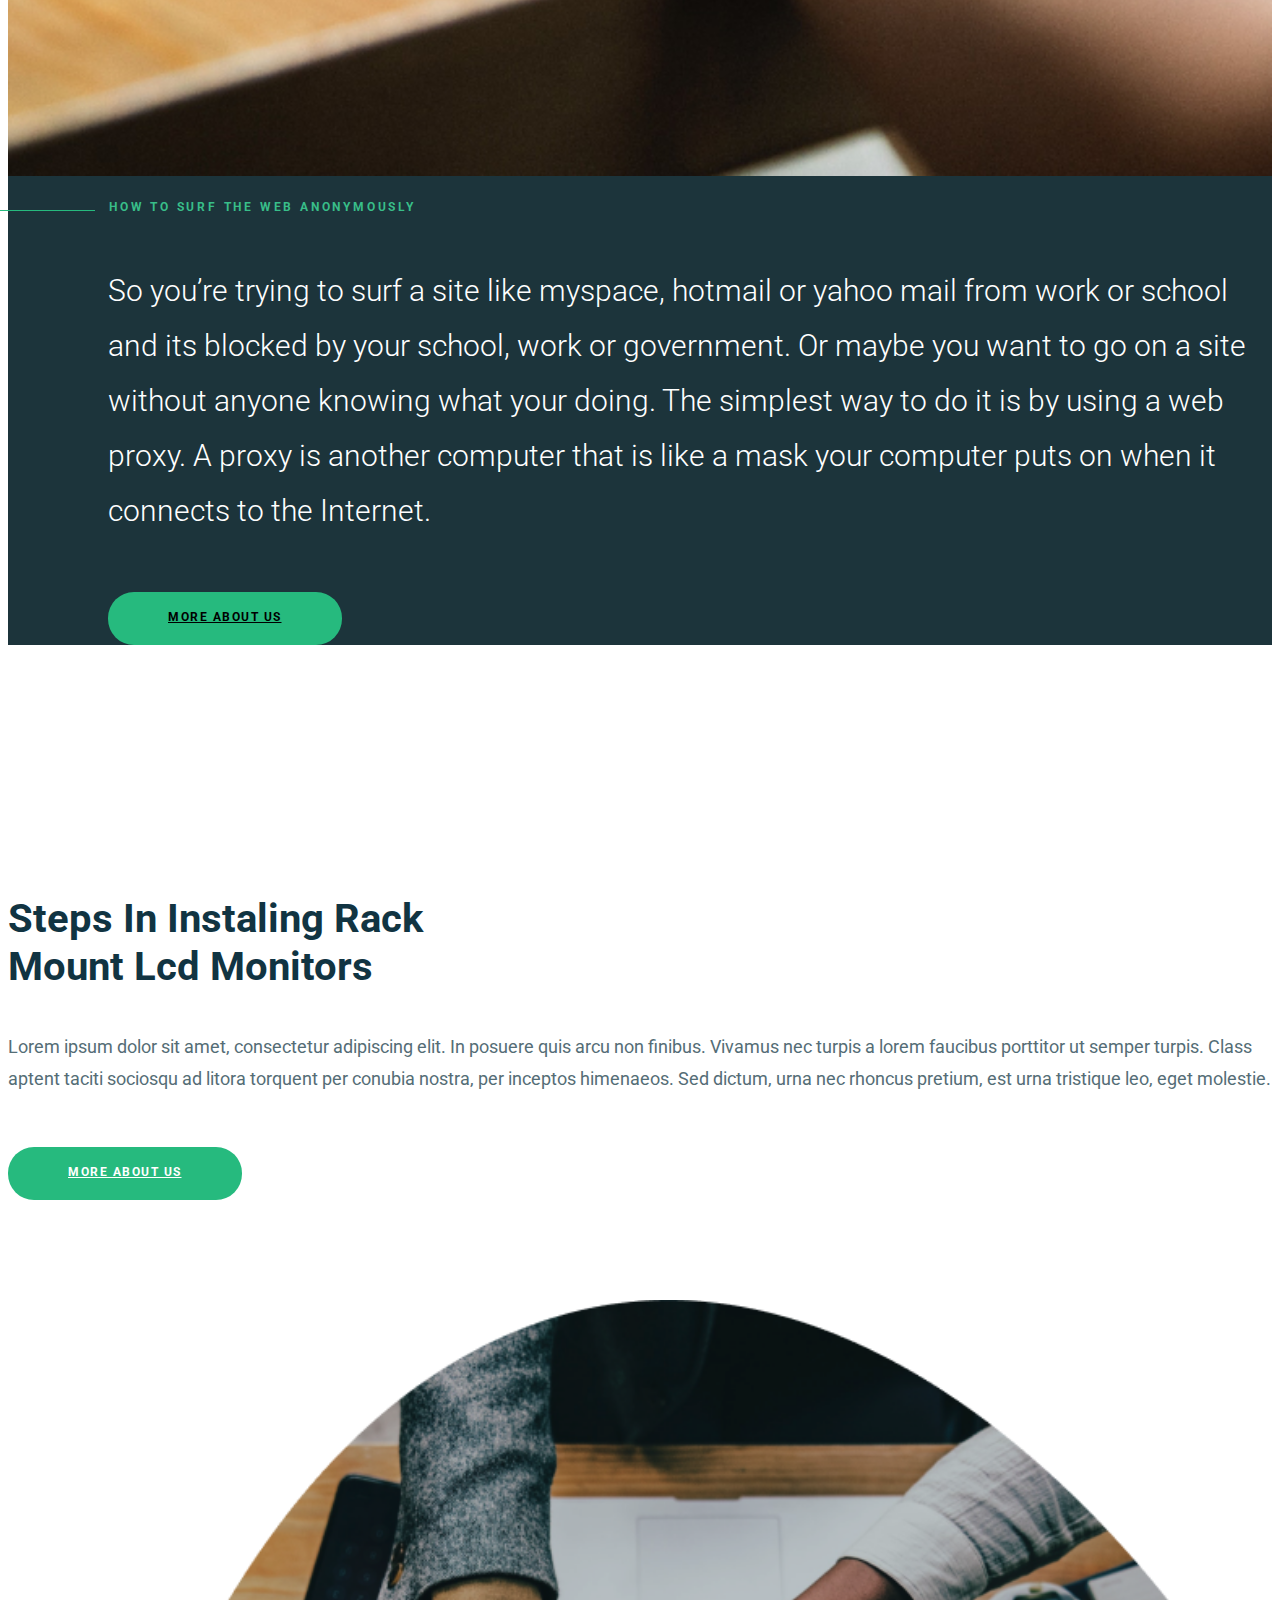
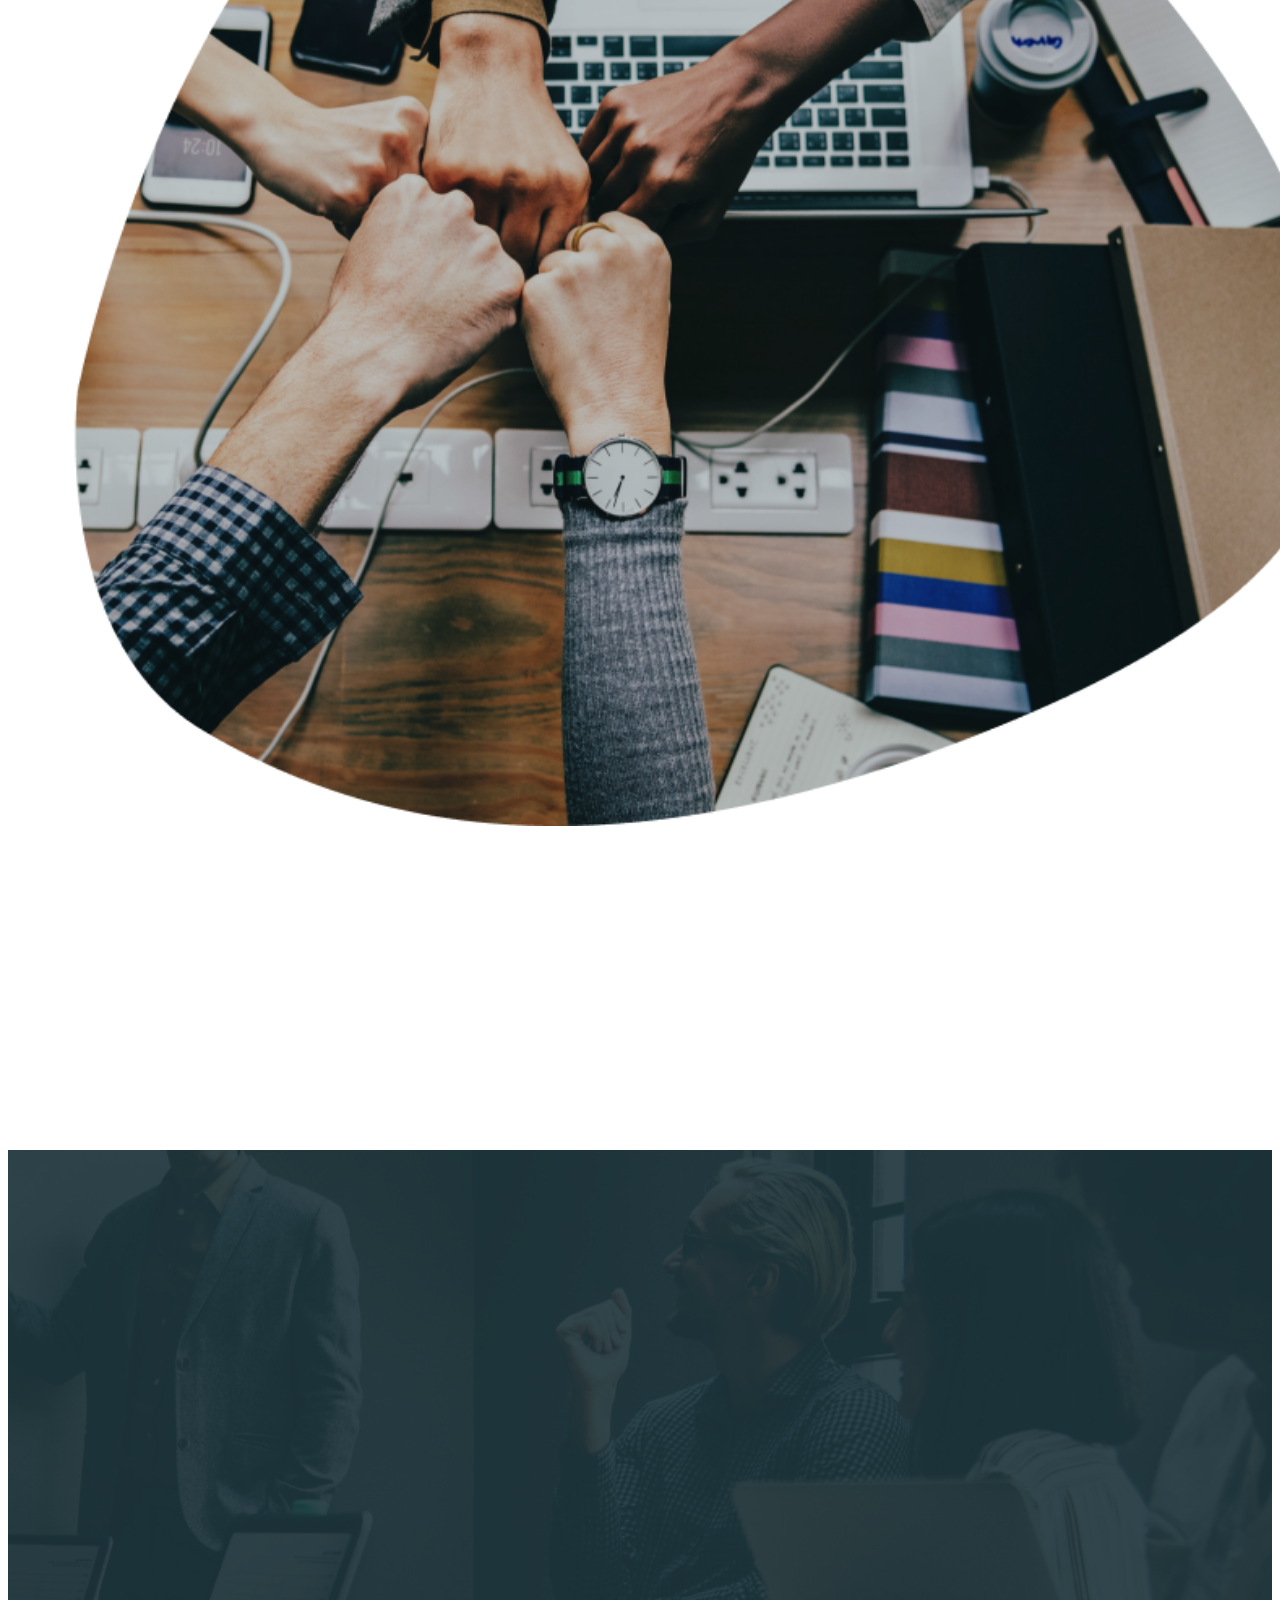
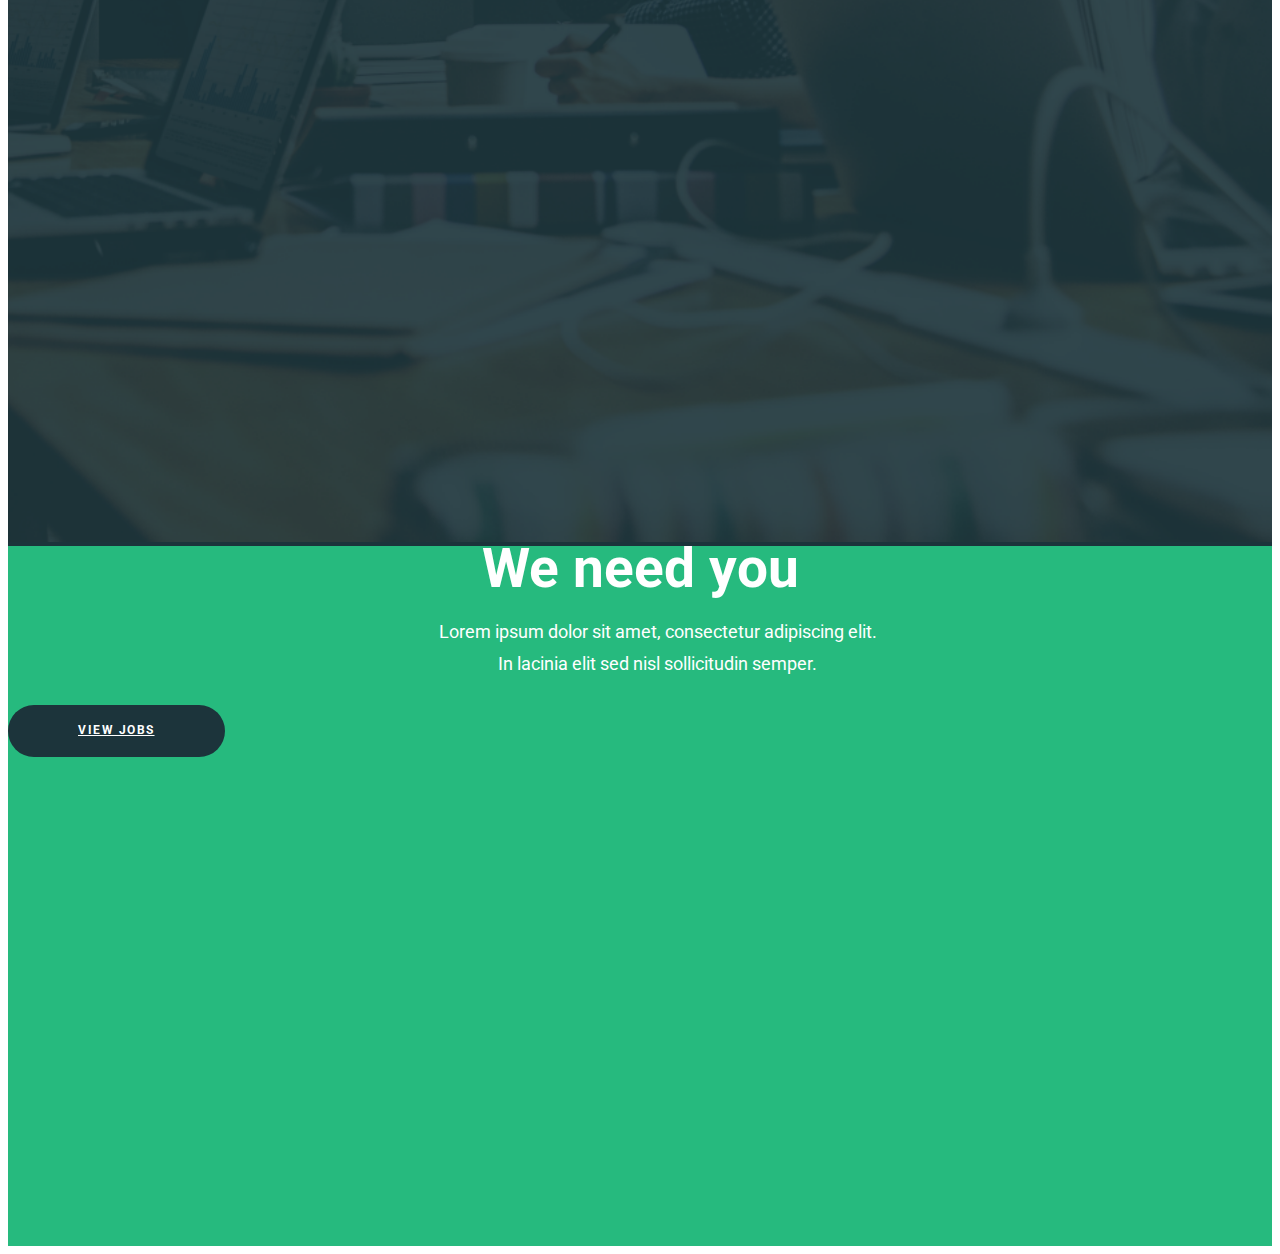
==== commit 4bfe44ed: "}" ====
--- a/index_1591204151.html
+++ b/index_1591204151.html
@@ -189,13 +189,13 @@
 
 <div class="doubleside">
 <div class="container-fluid">
-	<div class="row align-items-center">
+	<div class="row">
 		<div class="col-lg-6 p-0"><div class="left">
-			<img class="adults" src="images/adults-analysis-brainstorming-1661004.png">
+			<img class="adults img-fluid" width="100%" src="images/adults-analysis-brainstorming-1661004.png">
 			</div>
 				</div>
 					<div class="col-lg-6 p-0"><div class="right">
-						<div class="col-lg-12">
+						
 							<div class="need">We need you
 						</div>
 						<div class="ipsum">
@@ -203,7 +203,7 @@
 							 In lacinia elit sed nisl sollicitudin semper. 
 					</div>
 					<a href="#" class="view">VIEW JOBS</a>
-					</div>
+					
 				</div>
 			</div>
 		</div>
--- a/style.css
+++ b/style.css
@@ -484,33 +484,90 @@
 	margin-top: 100px;
 }
 
-
-
-.split {
+.left {
+	background: #1C343B;
 	height: 100%;
-	width: 50%;
-	position: fixed;
-	z-index: 1;
-	top: 0;
-	owerflow:hidden;
-	
-}
-
-.left {
-	left: 0;
+}
+
+.adults {
+	
+}
+
+
+.right {
+	background: #26BA7E;
+	height: 700px;
+}
+
+.doubleside {
+	padding-top: 220px;
+}
+
+
+.need {
+	font-family: Roboto;
+	font-style: normal;
+	font-weight: bold;
+	font-size: 55px;
+	line-height: 45px;
+	text-align: center;
+	color: #FFFFFF;
+	
+	text-align: center;
+	cursor: pointer;
+
+}
+
+
+.ipsum {
+	font-family: Roboto;
+	font-style: normal;
+	font-weight: normal;
+	font-size: 18px;
+	line-height: 32px;
+	text-align: center;
+	color: #FFFFFF;
+	padding-top: 25px;
+	padding-left: 35px;
+}
+
+
+.view {
+	display: inline-block;
+ 	font-family: Roboto;
+	font-style: normal;
+	font-weight: bold;
+	font-size: 12px;
+	line-height: 14px;
+	text-align: center;
+	padding-left:5px;	
+	letter-spacing: 1.5px;
+	color: white;
 	background: #1C343B;
-}
-
-
-.right {
-	right: 0;
-	background: #26BA7E;
-}
-
-
-.centered {
-	position: absolute;
-	
-
-}
-
+	border-radius: 26px;
+	padding:18px 70px 20px 70px;
+	cursor: pointer;
+	margin-top:25px;
+	text-align:center;
+}
+
+
+.view:hover {
+	text-decoration: none;
+	color: black;
+}
+
+
+
+.real  {
+	font-family: Roboto;
+	font-style: normal;
+	font-weight: bold;
+	font-size: 13px;
+	line-height: 32px;
+	text-align: center;
+	letter-spacing: 2.6px;
+	color: #26BA7E;
+	padding-top: 190px;
+
+}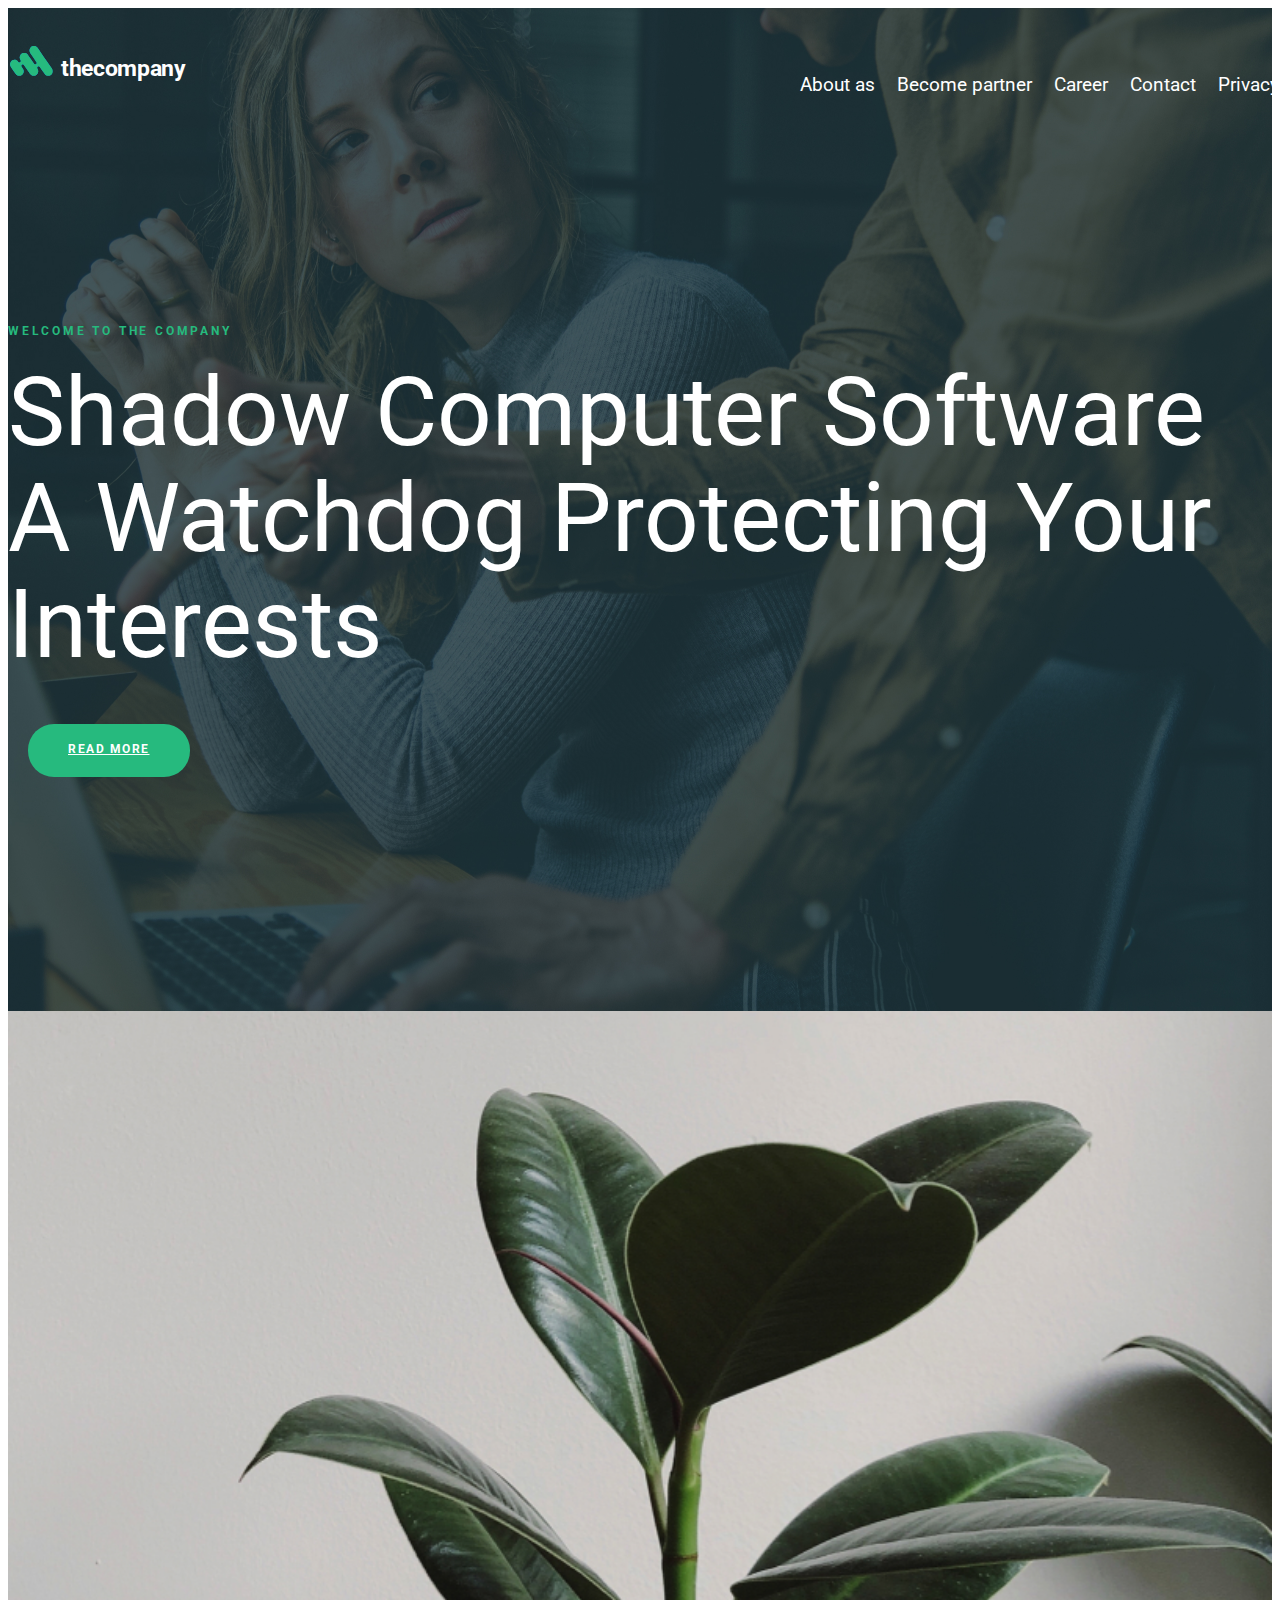
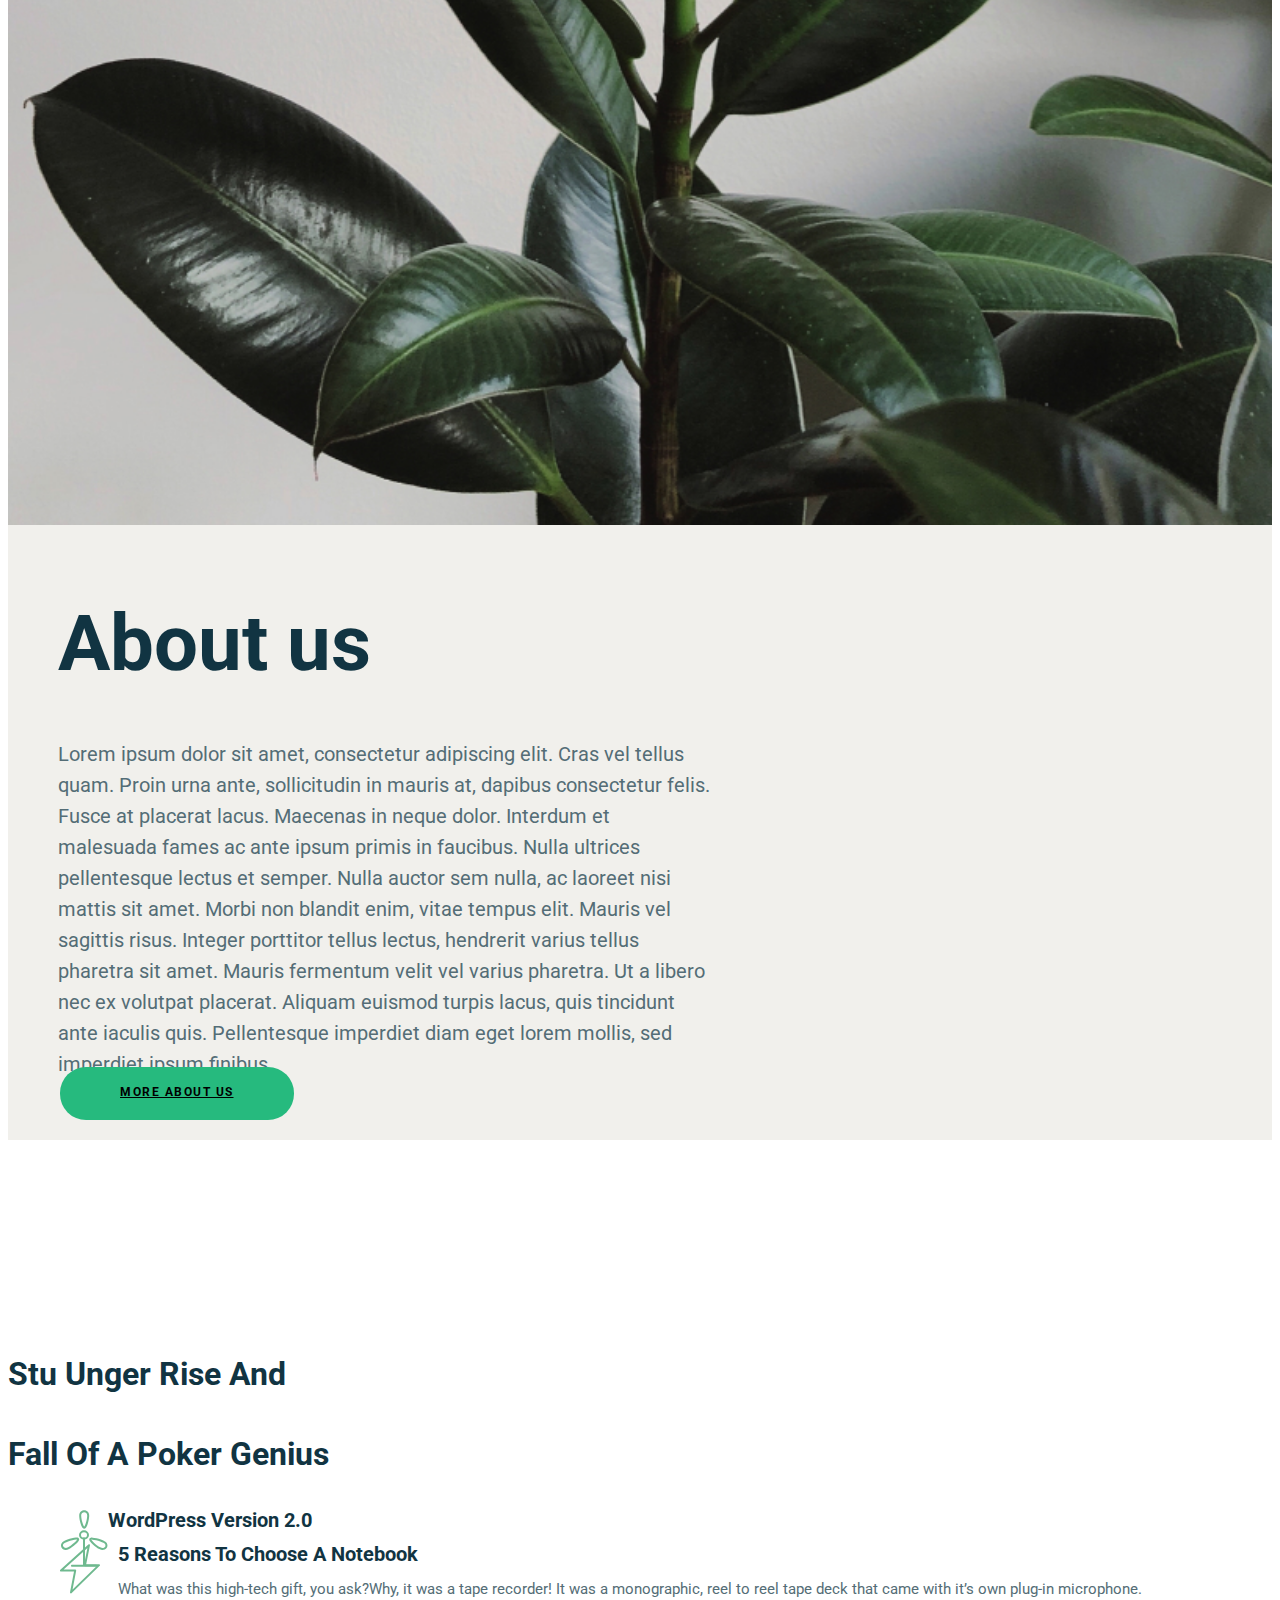
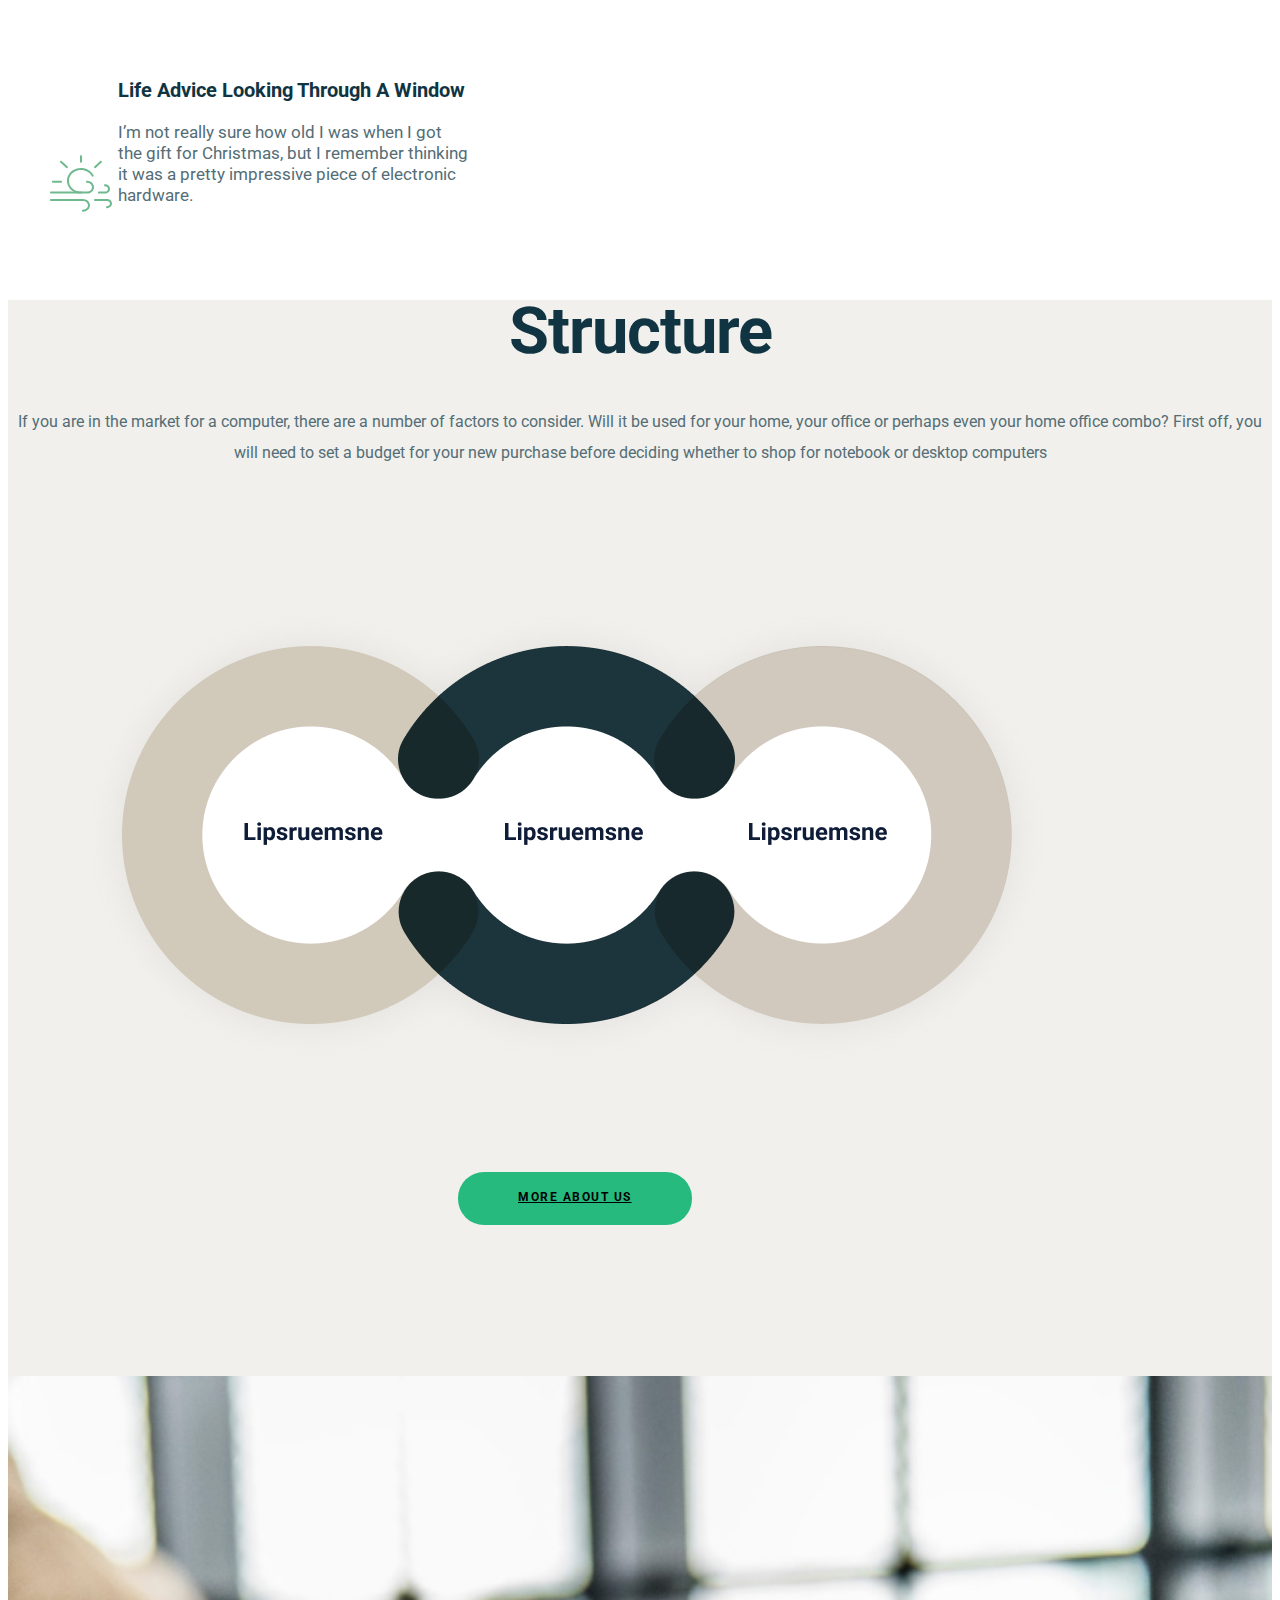
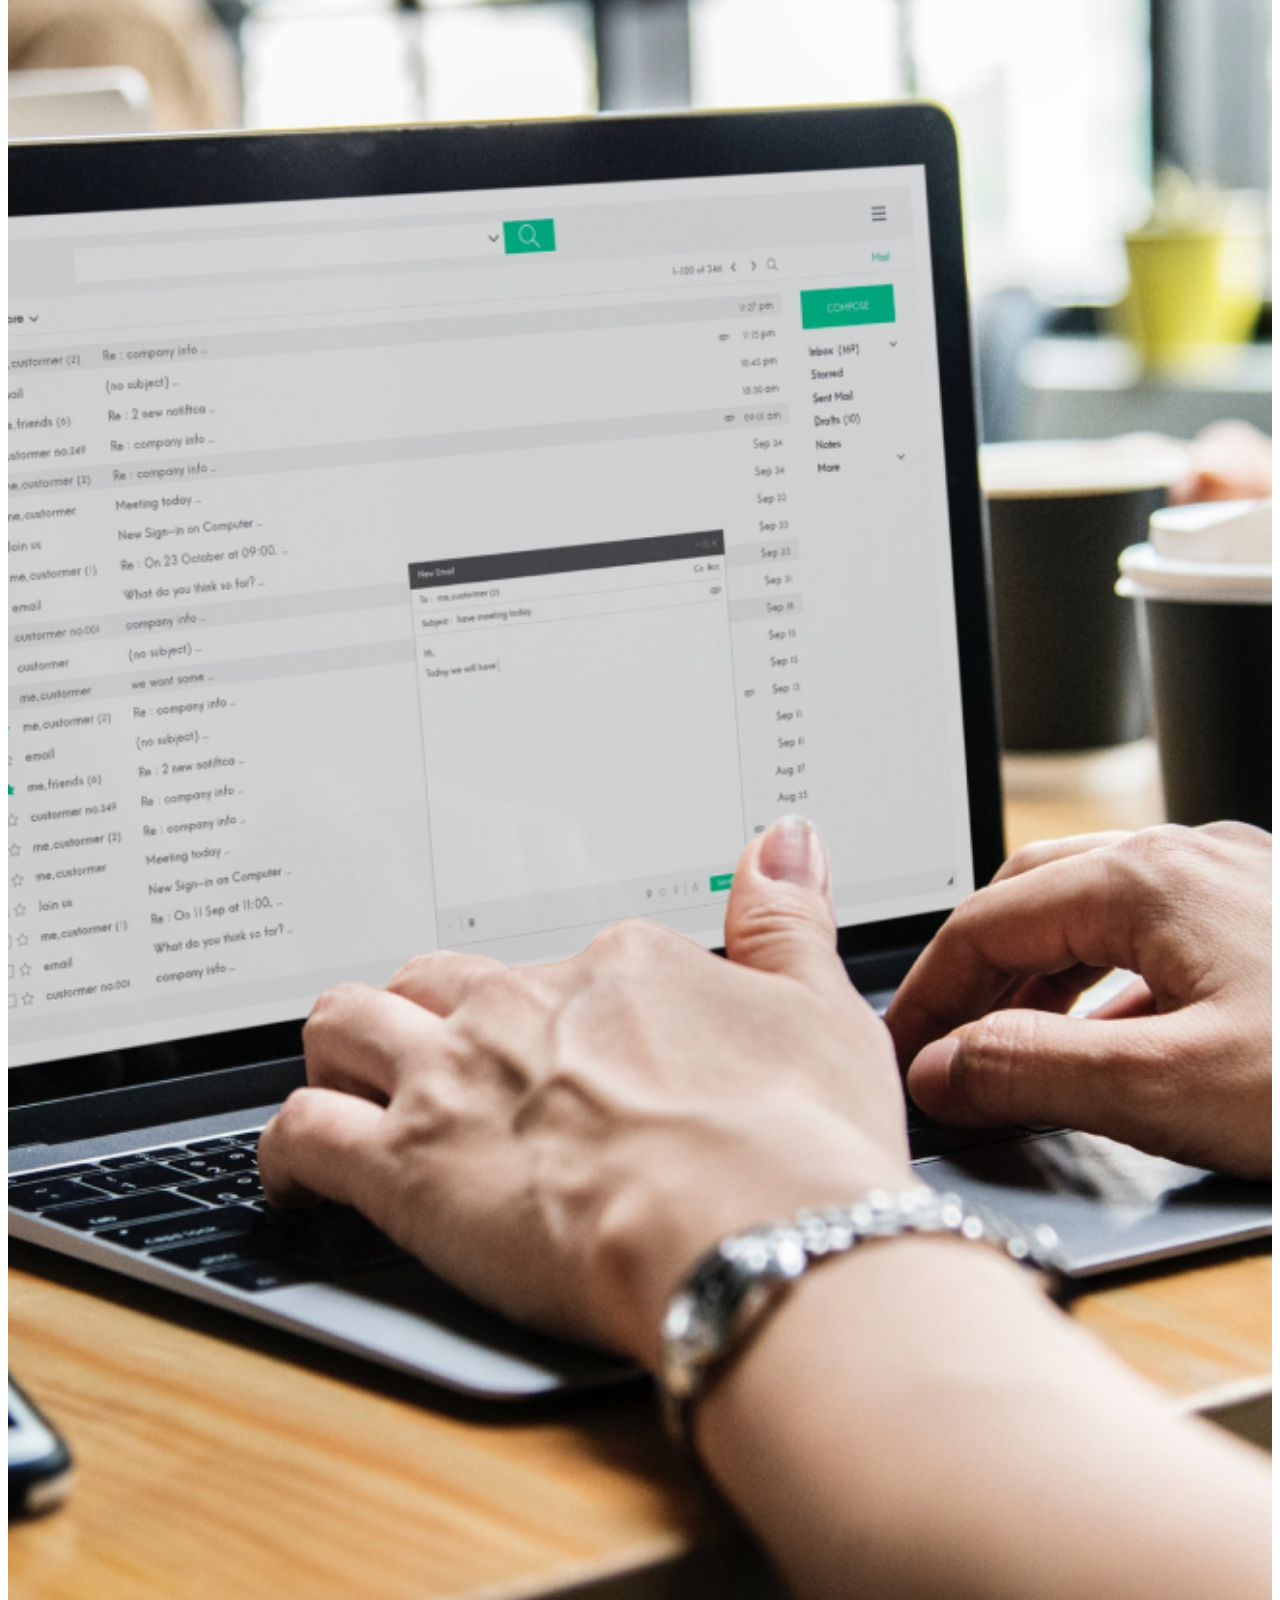
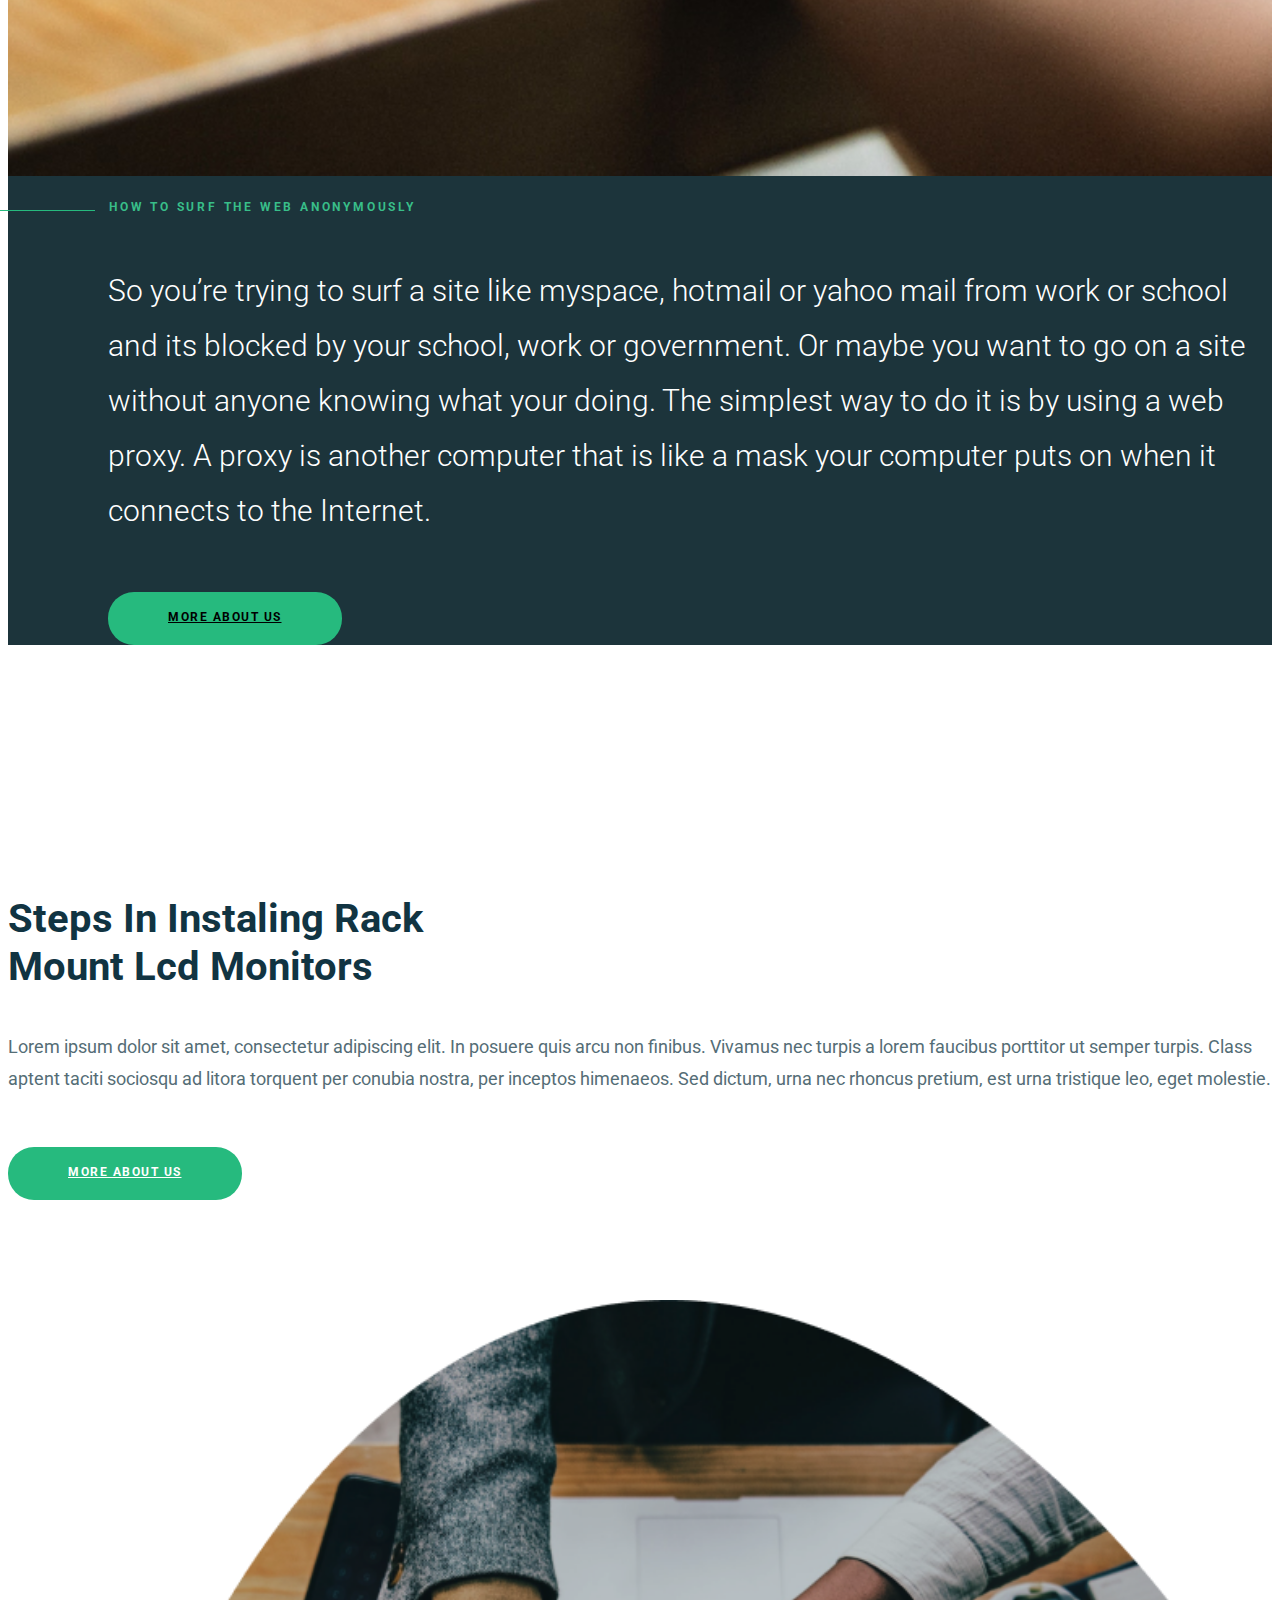
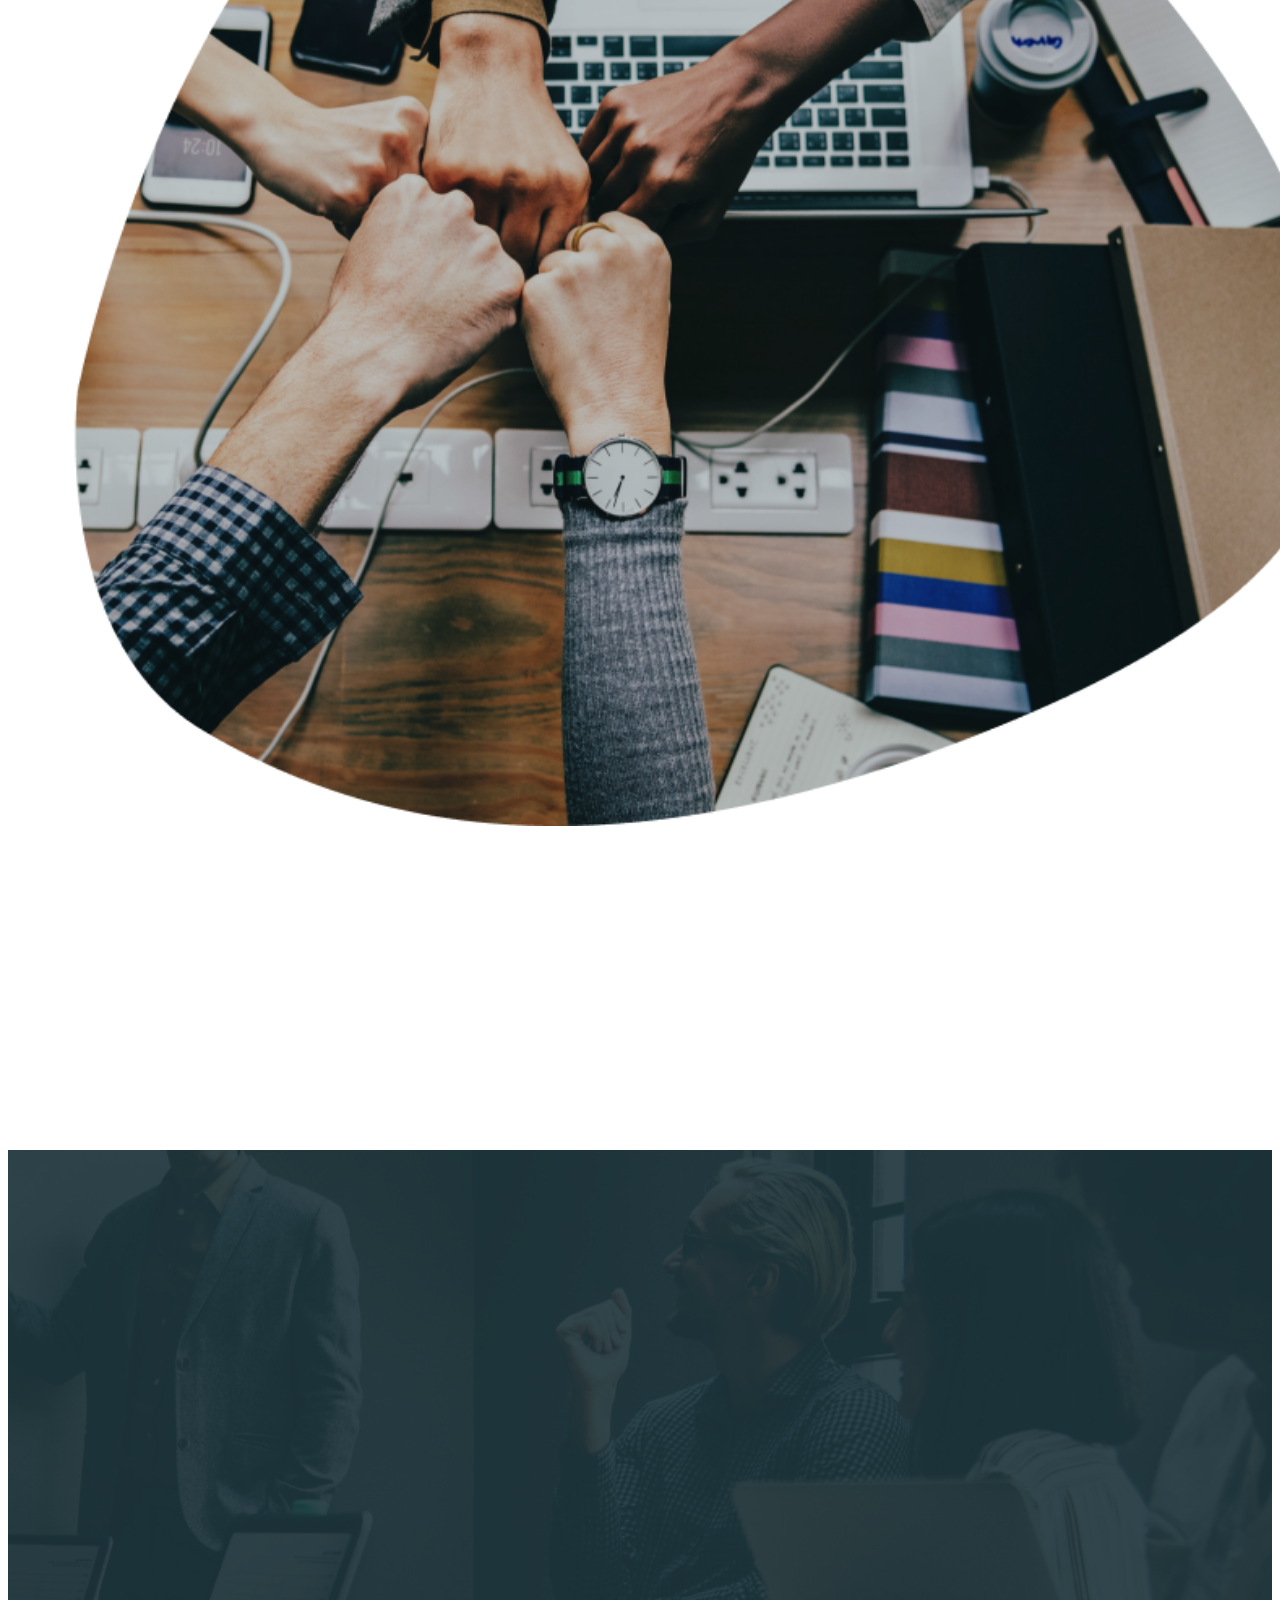
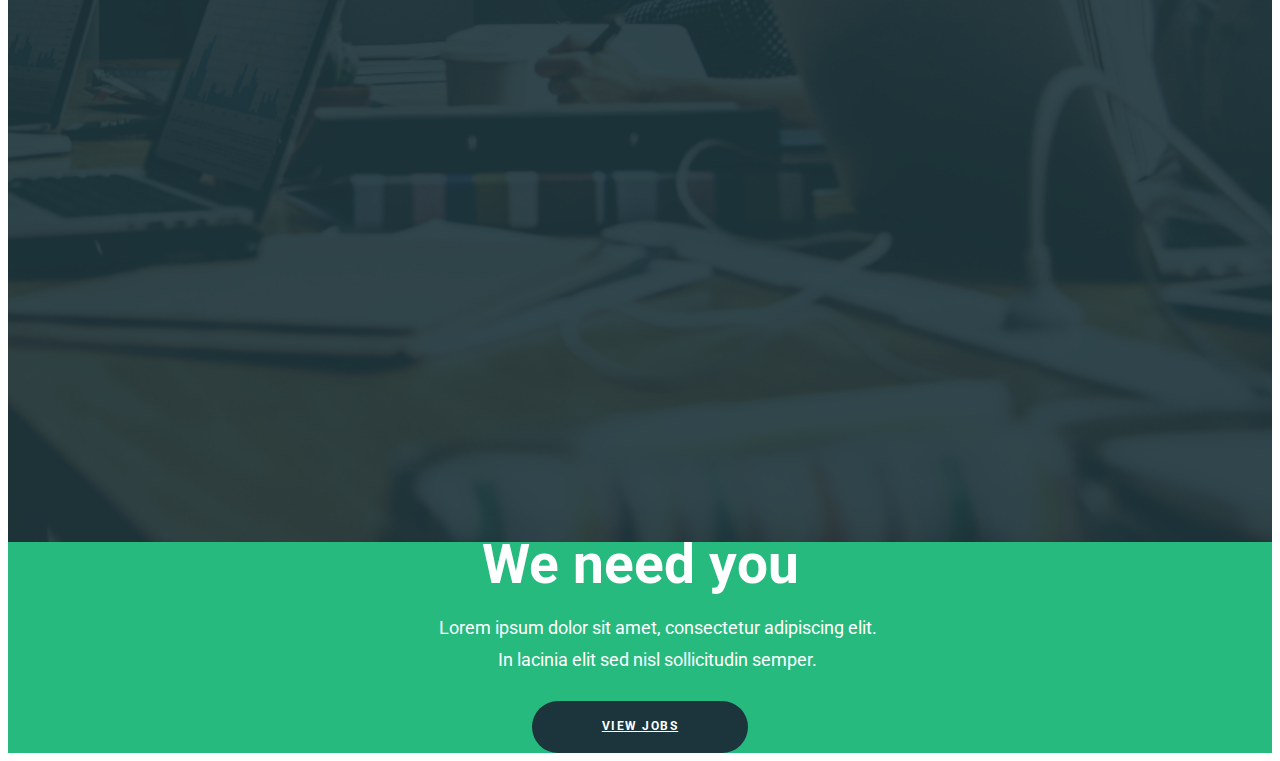
==== commit 723d81f3: "zxc" ====
--- a/index_1591204151.html
+++ b/index_1591204151.html
@@ -213,7 +213,4 @@
 
 
 </body>
-</html>
-
-
-
+</html>--- a/style.css
+++ b/style.css
@@ -487,6 +487,10 @@
 .left {
 	background: #1C343B;
 	height: 100%;
+	display: flex;
+	flex-direction: column;
+	align-items: center;
+	justify-content: center;
 }
 
 .adults {
@@ -496,12 +500,17 @@
 
 .right {
 	background: #26BA7E;
-	height: 700px;
+	height: 100%;
+	display: flex;
+	flex-direction: column;
+	align-items: center;
+	justify-content: center;
 }
 
 .doubleside {
 	padding-top: 220px;
 }
+
 
 
 .need {
@@ -568,6 +577,12 @@
 	text-align: center;
 	letter-spacing: 2.6px;
 	color: #26BA7E;
-	padding-top: 190px;
+	position: absolute;
+	left: 0;
+	width: 100%;
+	text-align: center;
+	top: 50%;
+	transform:translateY(-50%);
+	z-index:3;
 
 }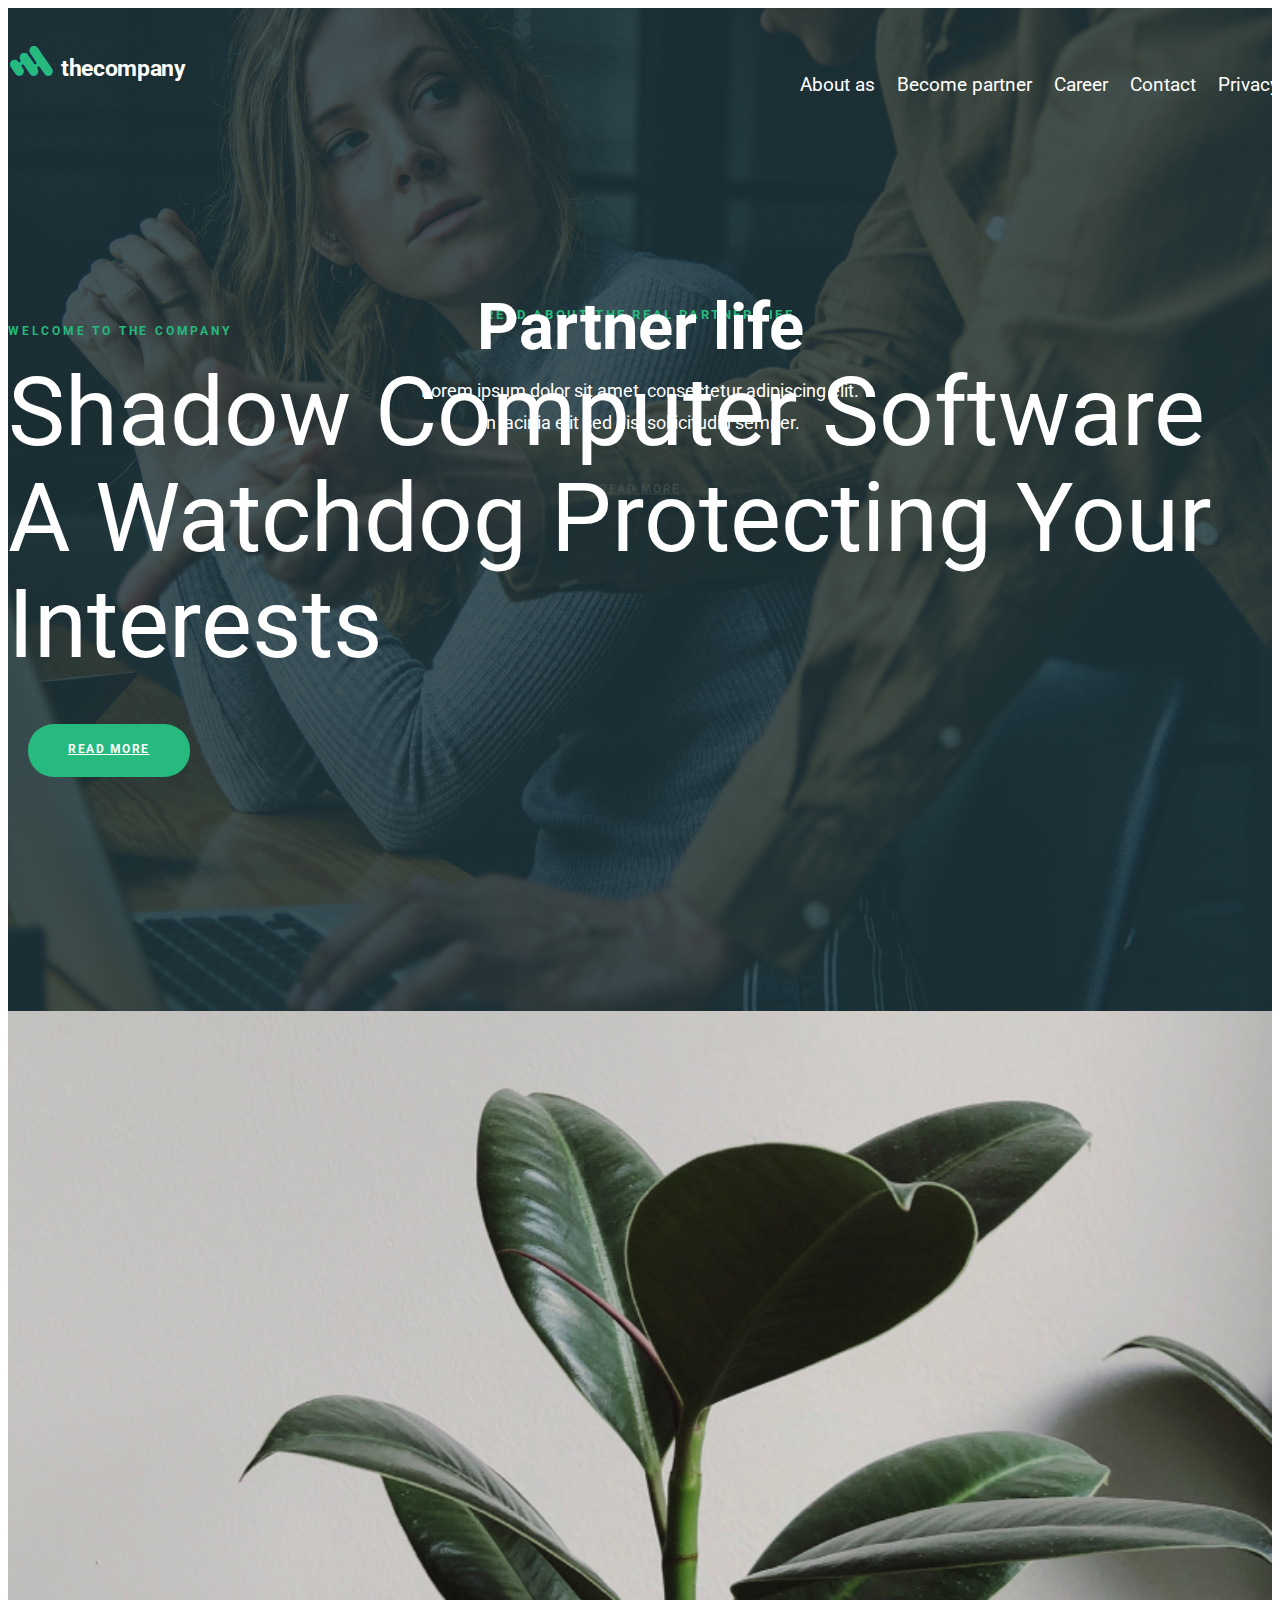
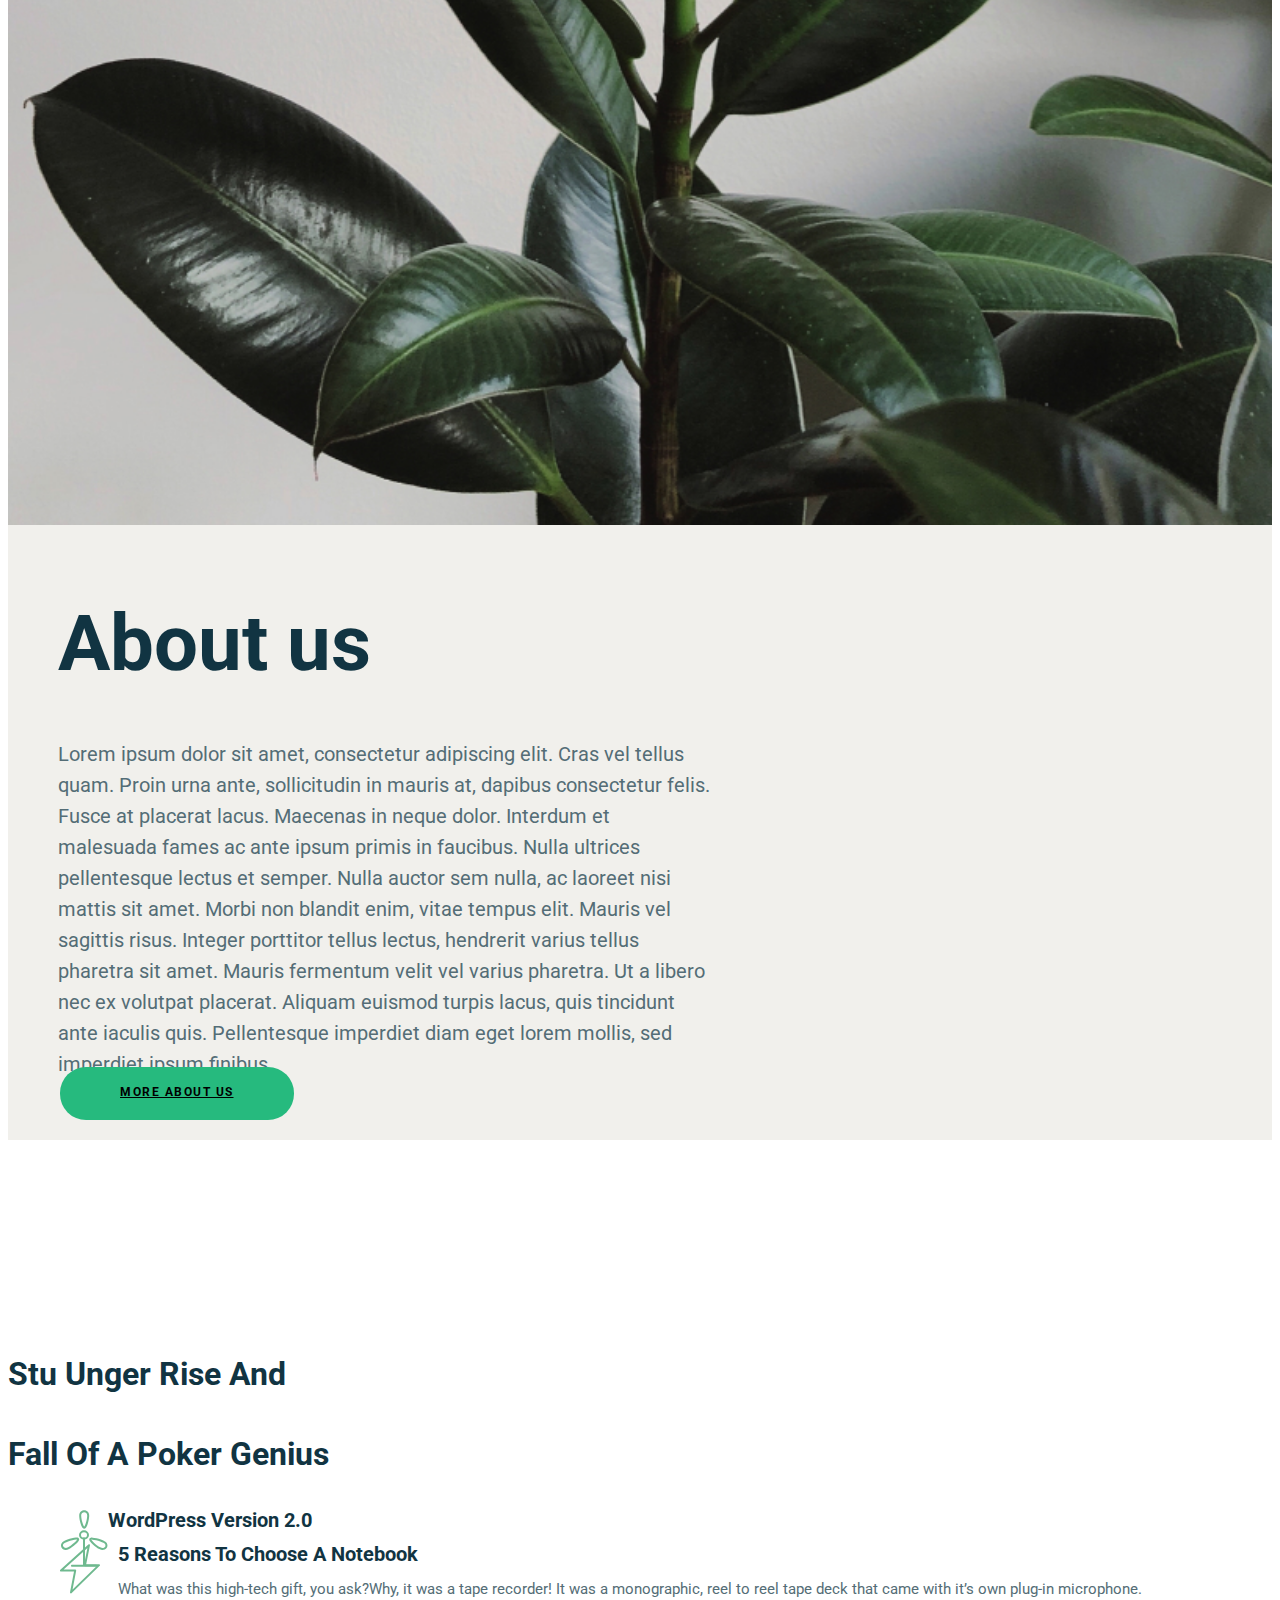
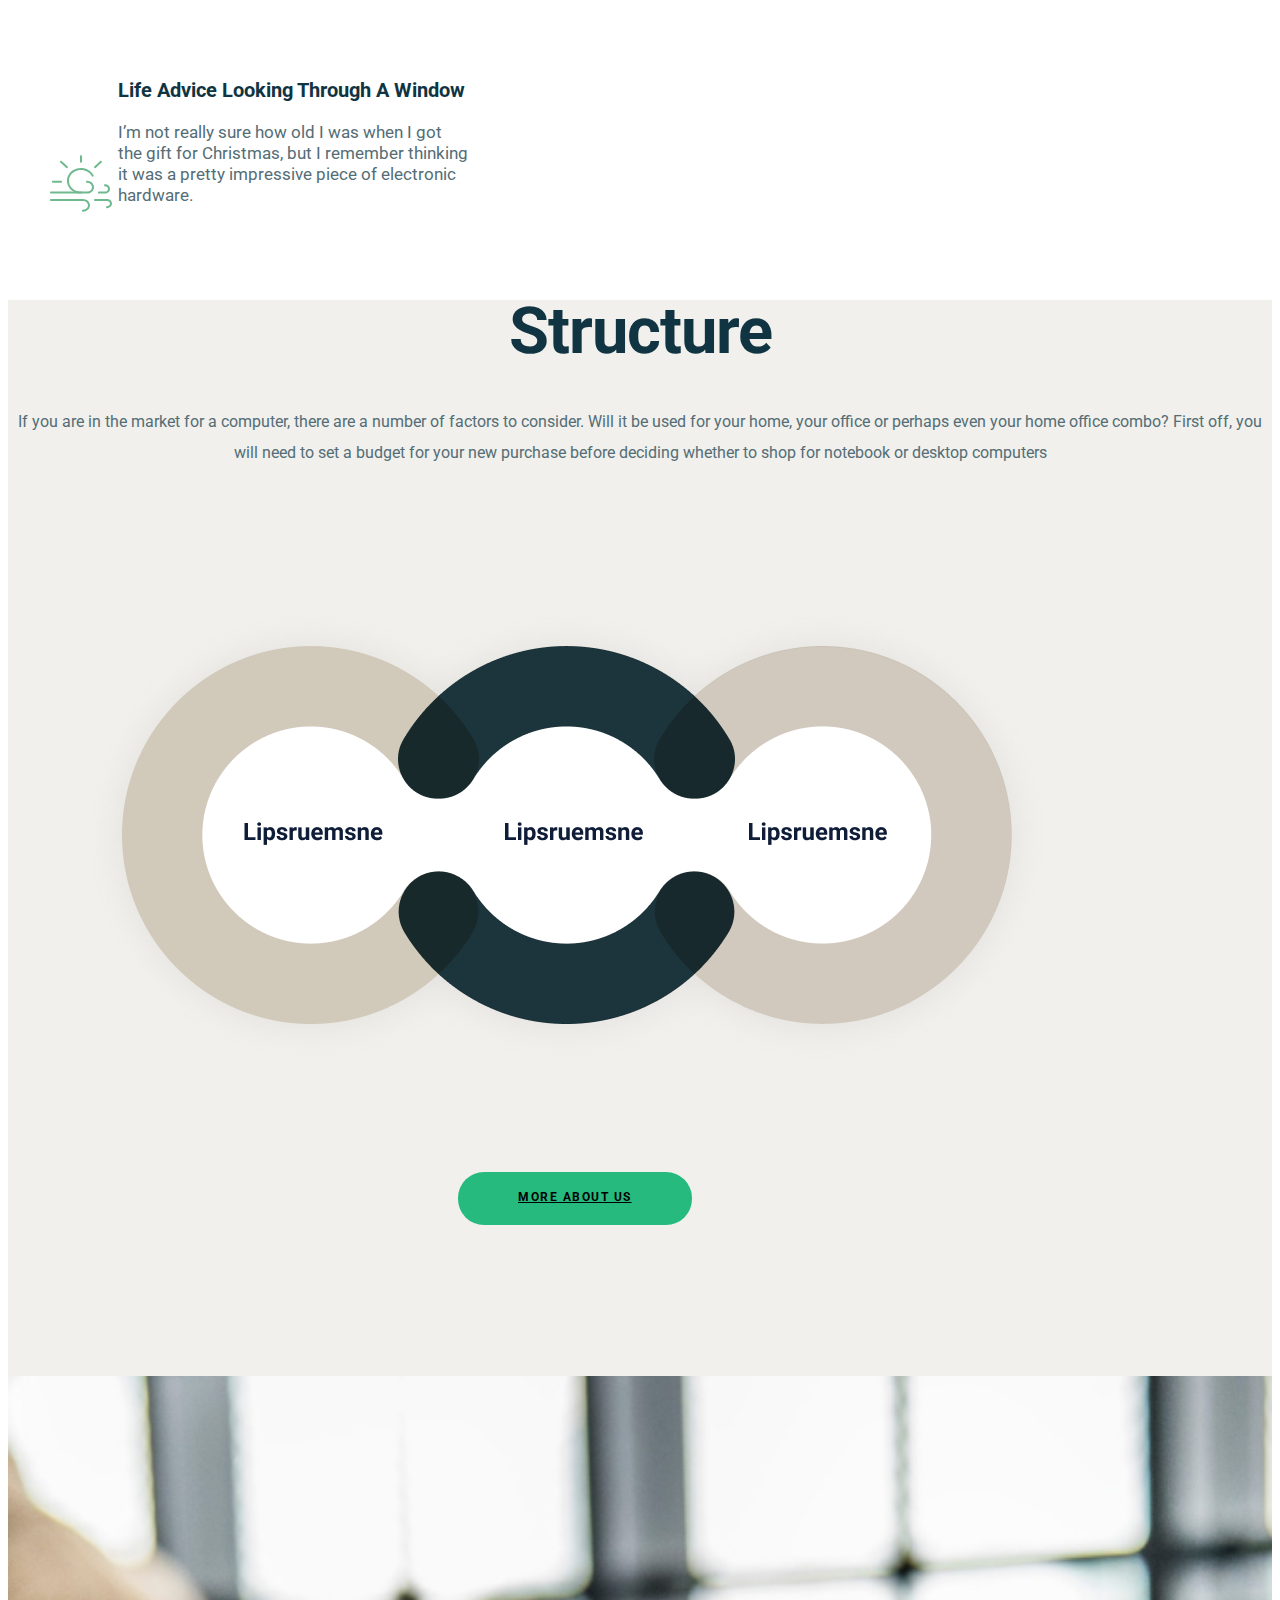
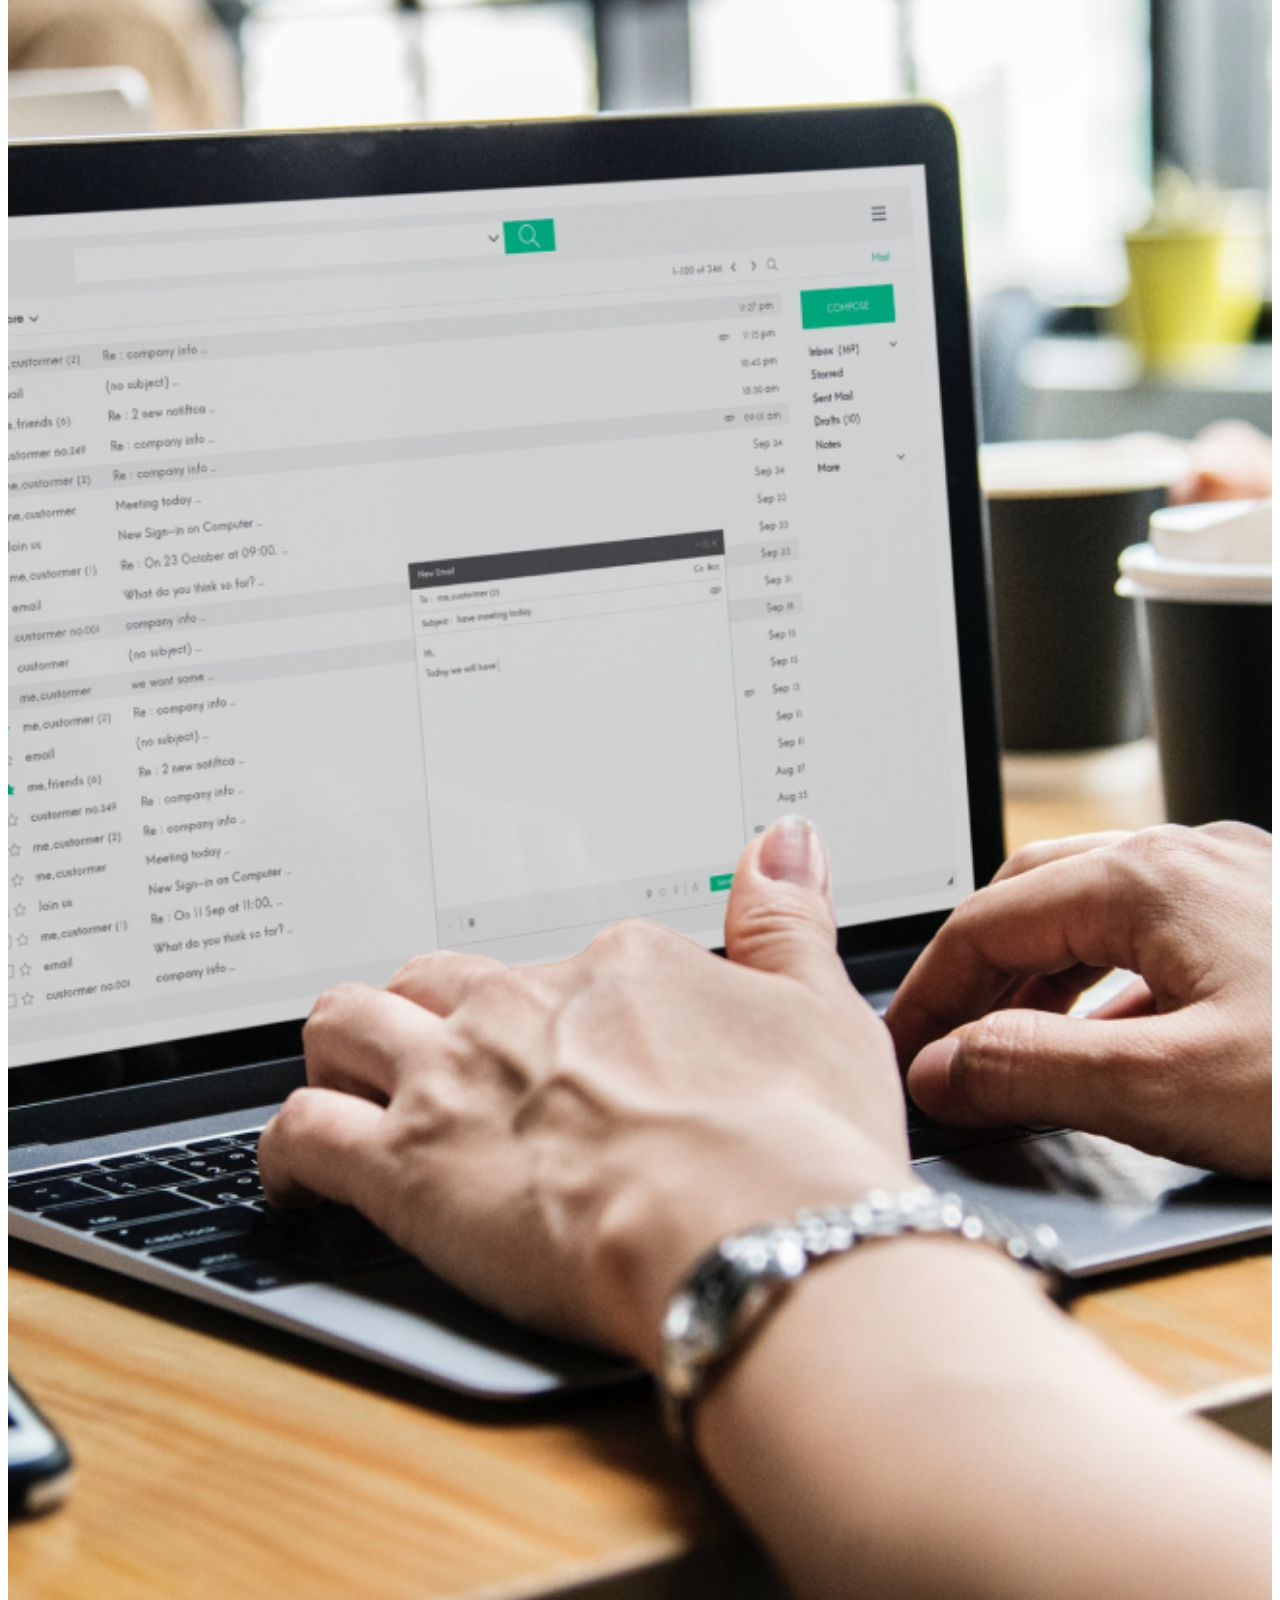
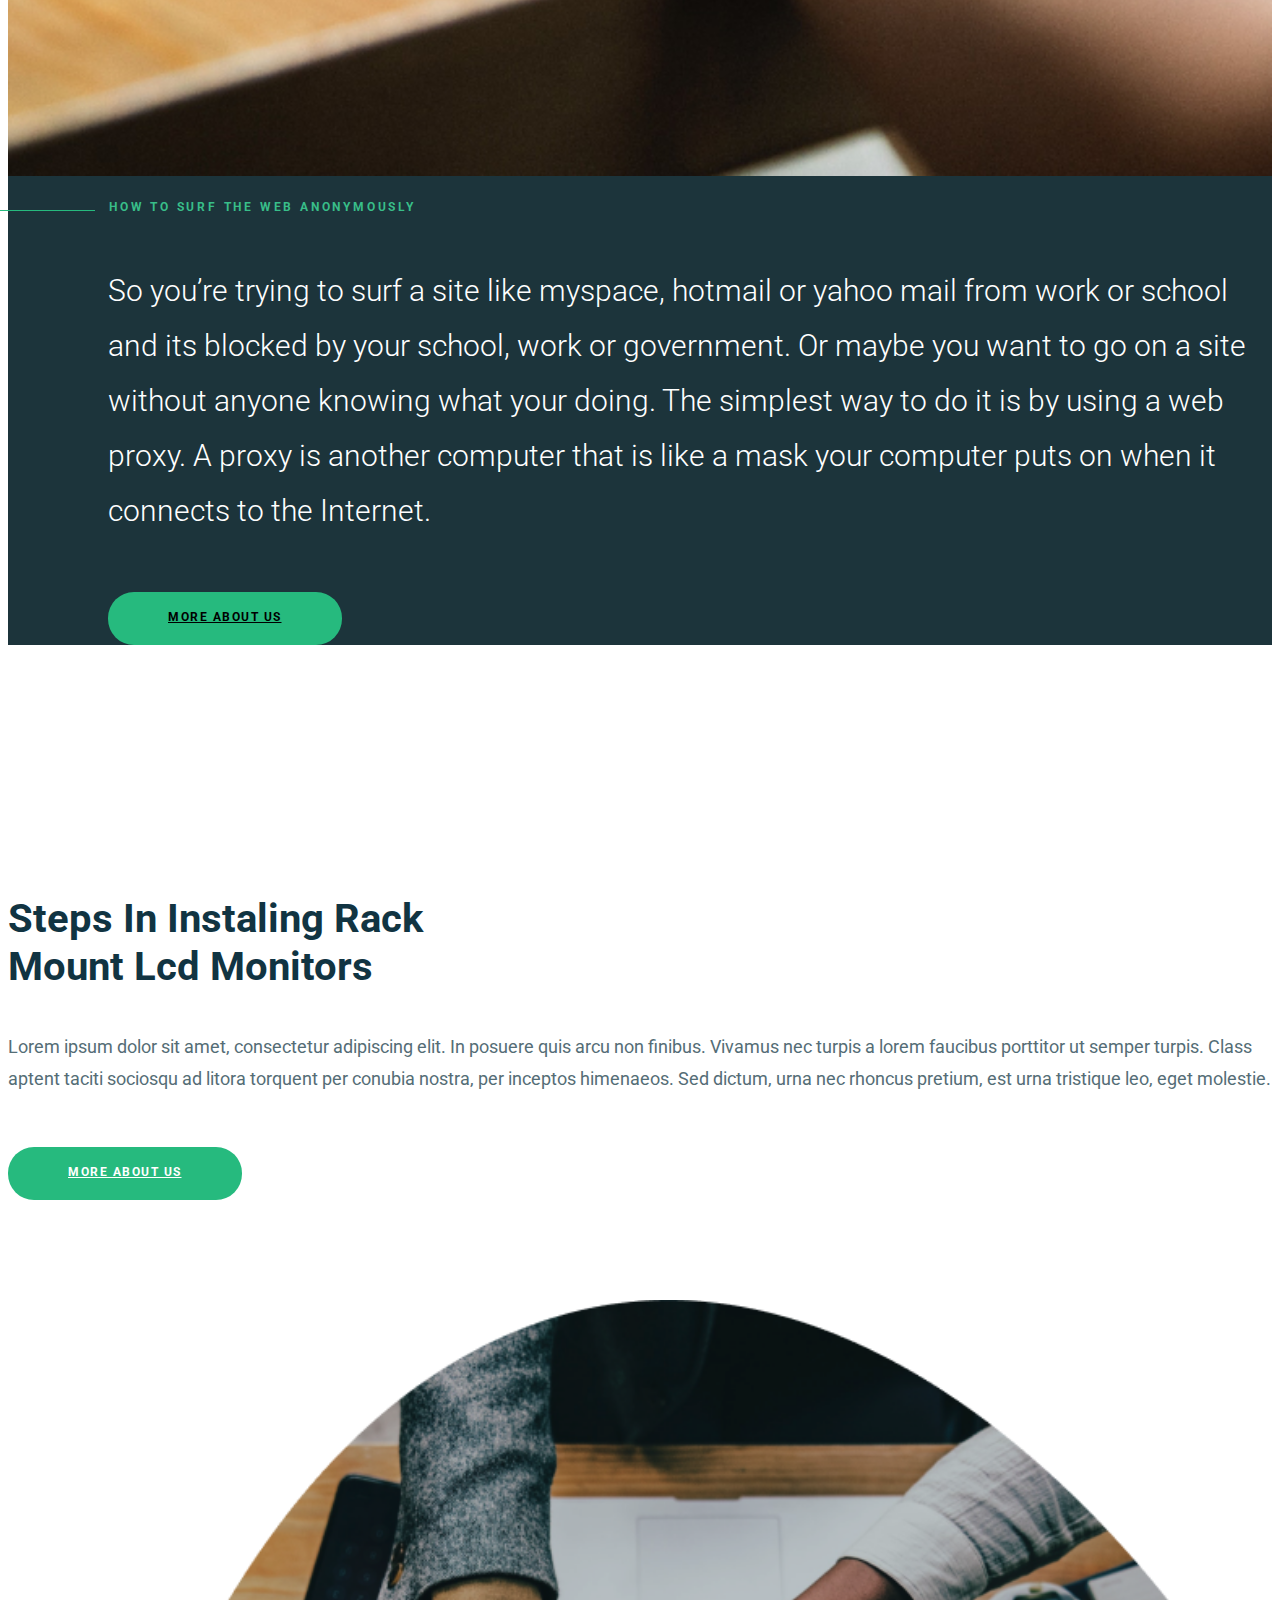
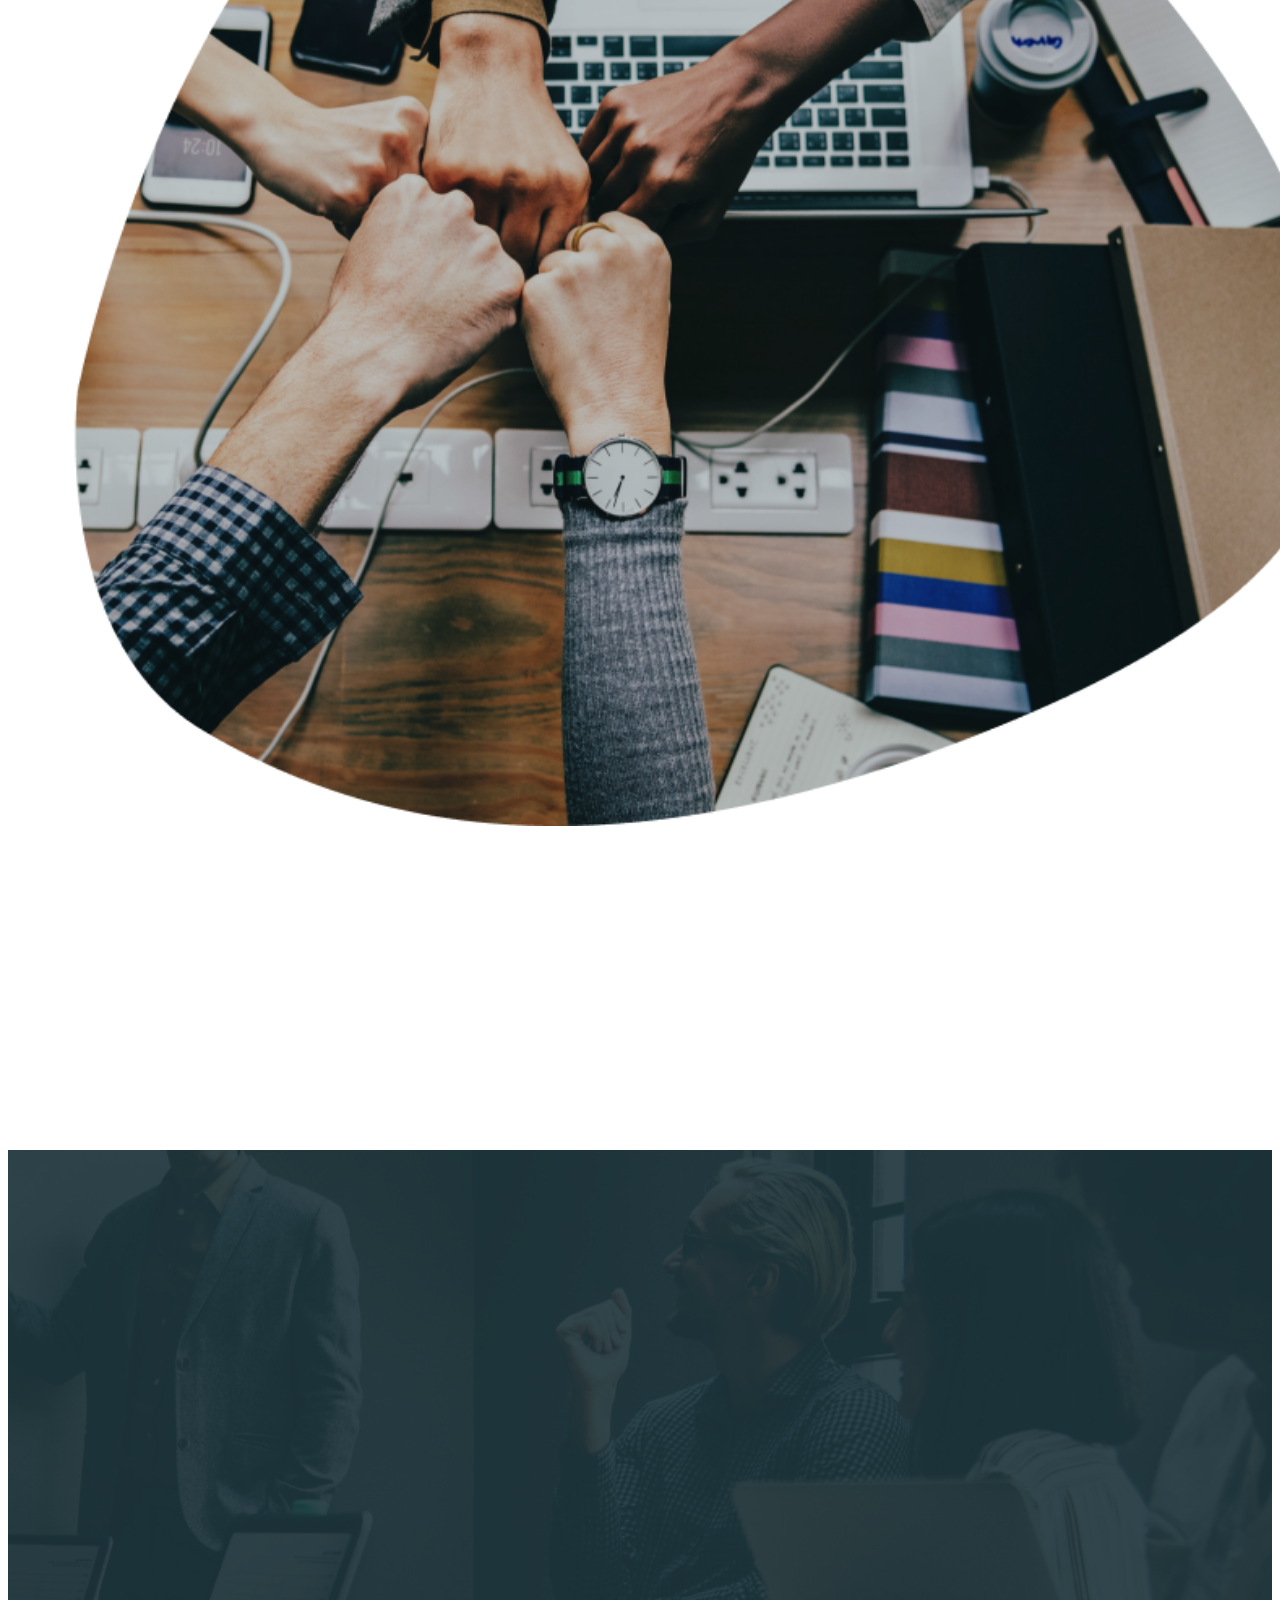
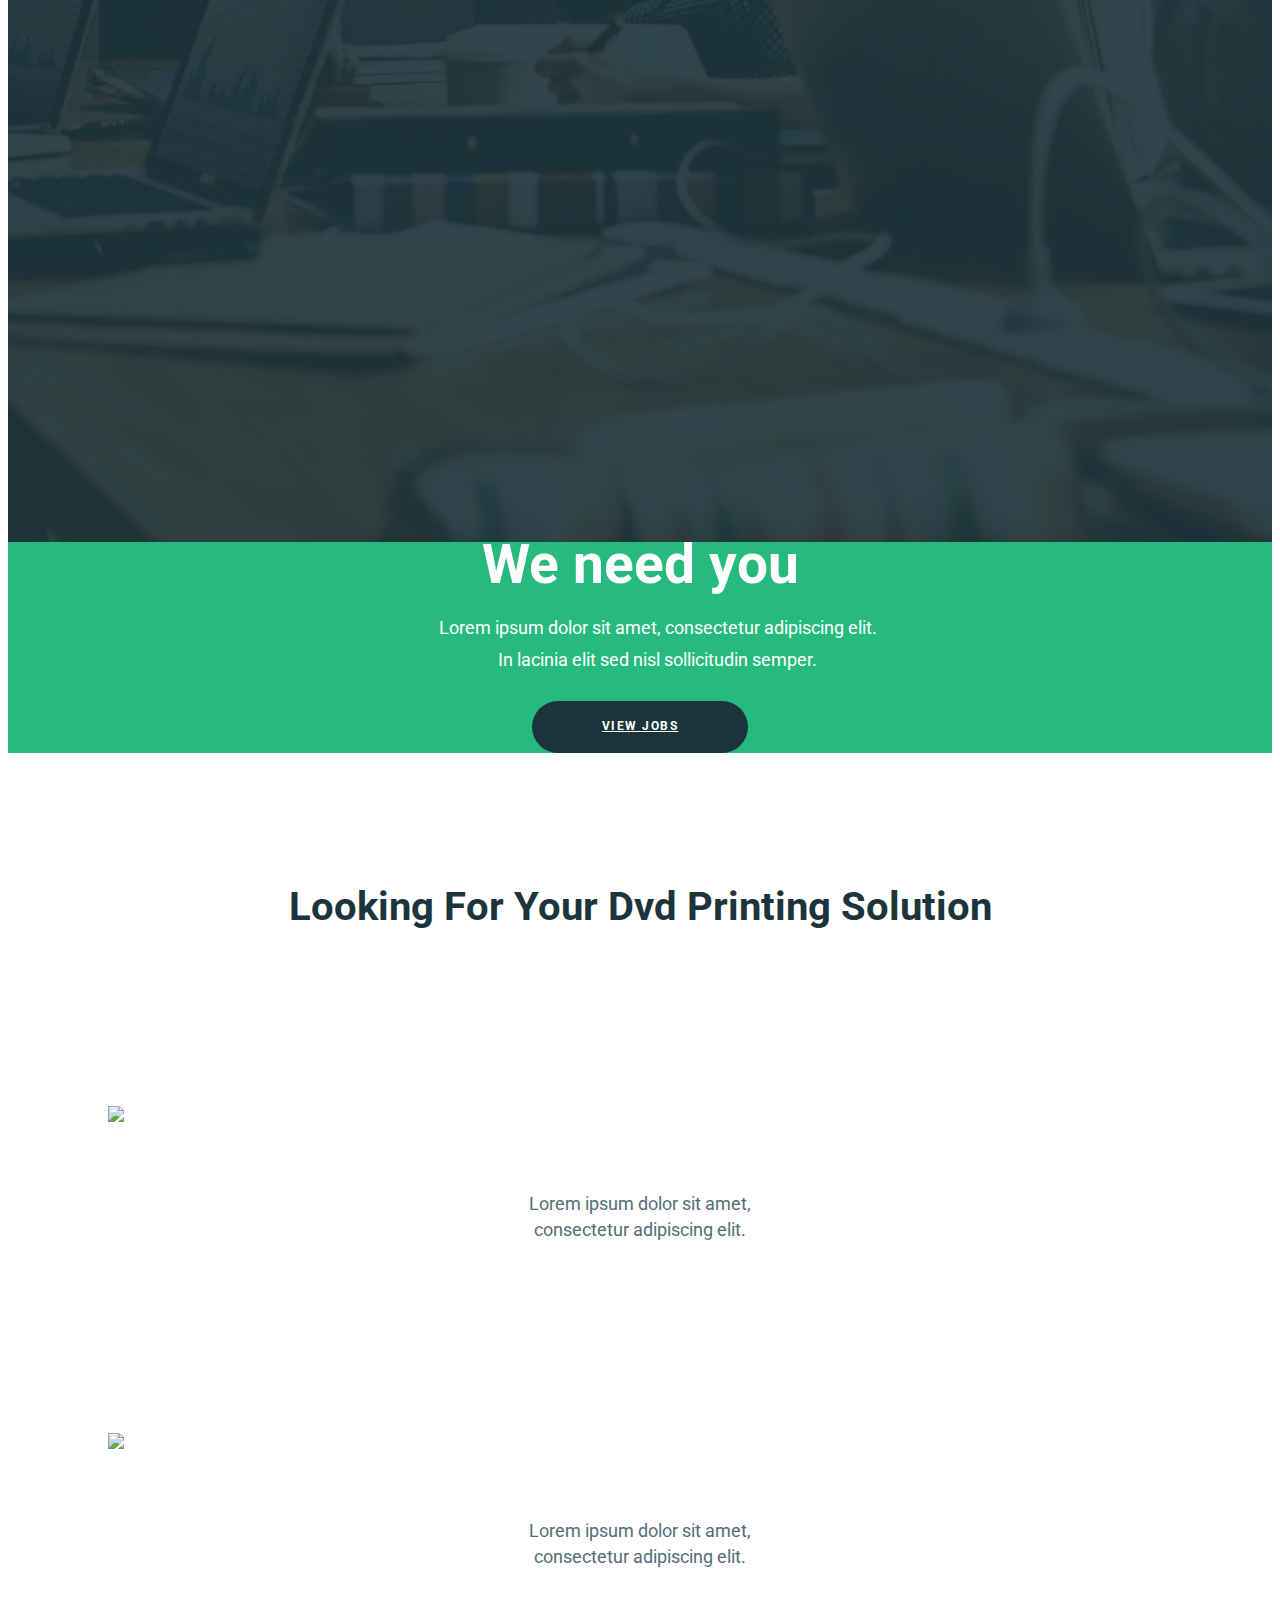
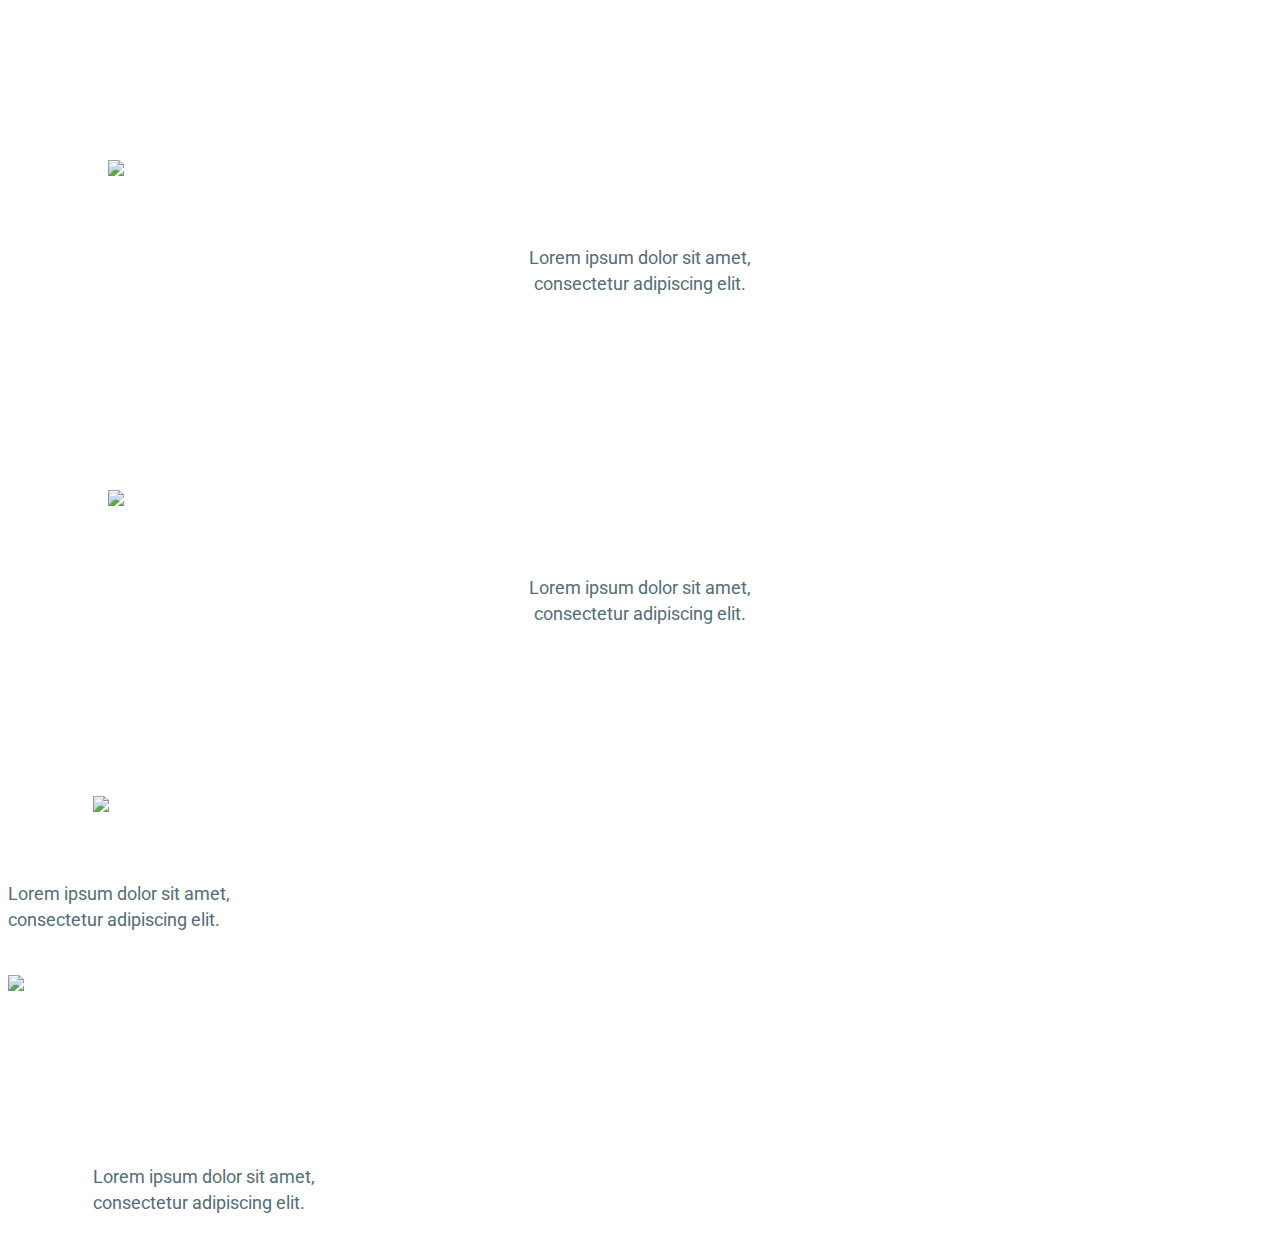
==== commit b32dee3a: ")00)" ====
--- a/index_1591204151.html
+++ b/index_1591204151.html
@@ -191,6 +191,18 @@
 <div class="container-fluid">
 	<div class="row">
 		<div class="col-lg-6 p-0"><div class="left">
+			<div class="real">
+				READ ABOUT THE REAL PARTNER LIFE
+			</div>
+			<div class="life">
+				Partner life
+				<div class="amet">
+							Lorem ipsum dolor sit amet, consectetur adipiscing elit.<br>
+							 In lacinia elit sed nisl sollicitudin semper. 
+					</div>
+				<a href="#" class="readmore">READ MORE</a>
+
+			</div>
 			<img class="adults img-fluid" width="100%" src="images/adults-analysis-brainstorming-1661004.png">
 			</div>
 				</div>
@@ -211,6 +223,59 @@
 </div>
 </div>
 
+<div class="layer7">
+	<div class="container">
+		<div class="row align-items-center">
+			<div class="col-lg-12">
+				<h1 class="look">
+				Looking For Your Dvd Printing Solution</h1>
+			</div>
+			<div class="row">
+				<div class="col">
+				<img class="cup1" src="images/cup.svg">
+				<h6 class="cup">
+					Lorem ipsum dolor sit amet,
+					<br> consectetur adipiscing elit. 
+				</h6>
+			</div>
+				<div class="col">
+					<img class="point1" src="images/shape.svg" img-fluid>
+					<h6 class="point">
+						Lorem ipsum dolor sit amet,
+						<br> consectetur adipiscing elit.
+					</h6>
+				</div>
+				<div class="col">
+					<img class="ball1" src="images/ball.svg">
+					<h6 class="ball">
+						Lorem ipsum dolor sit amet,
+						<br> consectetur adipiscing elit.
+					</h6>
+			</div>
+			<div class="col">
+				<img class="tv1" src="images/tv.svg">
+				<h6 class="tv">
+						Lorem ipsum dolor sit amet,
+						<br> consectetur adipiscing elit.
+					</h6>
+			</div>
+			<div class="w-100">
+				<div class="col">
+					<img class="cacke1" src="images/cacke.svg">
+					<h6 class="cacke">
+						Lorem ipsum dolor sit amet,
+						<br> consectetur adipiscing elit.
+					</h6>
+			</div>
+			<div class="col">
+				<img class="music1" src="images/music.svg">
+				<h6 class="music">
+					Lorem ipsum dolor sit amet,
+						<br> consectetur adipiscing elit.
+					</h6>
+			</div>
+		</div>
+	</div>
 
 </body>
 </html>--- a/style.css
+++ b/style.css
@@ -569,6 +569,7 @@
 
 
 .real  {
+	position:absolute;
 	font-family: Roboto;
 	font-style: normal;
 	font-weight: bold;
@@ -577,6 +578,25 @@
 	text-align: center;
 	letter-spacing: 2.6px;
 	color: #26BA7E;
+	left: 0;
+	width: 100%;
+	text-align: center;
+	top: 50%;
+	transform:translateY(-50%);
+	z-index:2;
+	padding-bottom: 270px;
+}
+
+
+.life {
+	position: absolute;
+	font-family: Roboto;
+	font-style: normal;
+	font-weight: bold;
+	font-size: 65px;
+	line-height: 45px;
+	text-align: center;
+	color: #FFFFFF;
 	position: absolute;
 	left: 0;
 	width: 100%;
@@ -584,5 +604,161 @@
 	top: 50%;
 	transform:translateY(-50%);
 	z-index:3;
-
+	padding-bottom: 80px;
+}
+
+.amet {
+	font-family: Roboto;
+	font-style: normal;
+	font-weight: normal;
+	font-size: 18px;
+	line-height: 32px;
+	text-align: center;
+	color: #FFFFFF;
+	padding-top: 25px;
+}
+
+.readmore {
+	display: inline-block;
+ 	font-family: Roboto;
+	font-style: normal;
+	font-weight: bold;
+	font-size: 12px;
+	line-height: 14px;
+	text-align: center;
+	padding-left:5px;	
+	letter-spacing: 1.5px;
+	color: white;
+	background: #1C343B;
+	border-radius: 26px;
+	padding:18px 70px 20px 70px;
+	cursor: pointer;
+	margin-top:25px;
+	text-align:center;
+	mix-blend-mode: normal;
+	opacity: 0.09;
+	background: url(images/adults-analysis-brainstorming-1661004.png);
+}
+
+
+
+.layer7{
+	margin-top: 130px;
+}
+
+.look {
+	font-family: Roboto;
+font-style: normal;
+font-weight: bold;
+font-size: 40px;
+line-height: 48px;
+text-align: center;
+color: #1C343B;
+}
+
+
+.cup {
+	padding-top: 23px;
+	font-family: Roboto;
+font-style: normal;
+font-weight: normal;
+font-size: 18px;
+line-height: 26px;
+text-align: center;
+color: #546D76;
+
+}
+
+
+.cup1 {
+	padding-top: 148px;
+	padding-left: 100px;
+}
+
+
+.point{
+	padding-top: 23px;
+	font-family: Roboto;
+font-style: normal;
+font-weight: normal;
+font-size: 18px;
+line-height: 26px;
+text-align: center;
+color: #546D76;
+}
+
+.point1 {
+	padding-left: 100px;
+	padding-top: 148px;
+}
+
+
+
+.ball {
+	padding-top: 23px;
+	font-family: Roboto;
+font-style: normal;
+font-weight: normal;
+font-size: 18px;
+line-height: 26px;
+text-align: center;
+color: #546D76;
+}
+
+
+.ball1 {
+	padding-left: 100px;
+	padding-top: 148px;
+}
+
+
+
+.tv {
+	padding-top: 23px;
+	font-family: Roboto;
+font-style: normal;
+font-weight: normal;
+font-size: 18px;
+line-height: 26px;
+text-align: center;
+color: #546D76;
+}
+
+.tv1 {
+	padding-left: 100px;
+	padding-top: 152px;
+}
+
+
+.cacke {
+	padding-top: 23px;
+	font-family: Roboto;
+font-style: normal;
+font-weight: normal;
+font-size: 18px;
+line-height: 26px;
+color: #546D76;
+}
+
+
+.cacke1 {
+	padding-left: 85px;
+	padding-top: 127px;
+}
+
+
+.music {
+	padding-top: 23px;
+	font-family: Roboto;
+font-style: normal;
+font-weight: normal;
+font-size: 18px;
+line-height: 26px;
+color: #546D76;
+}
+
+
+.music {
+	padding-left: 85px;
+	padding-top: 127px;
 }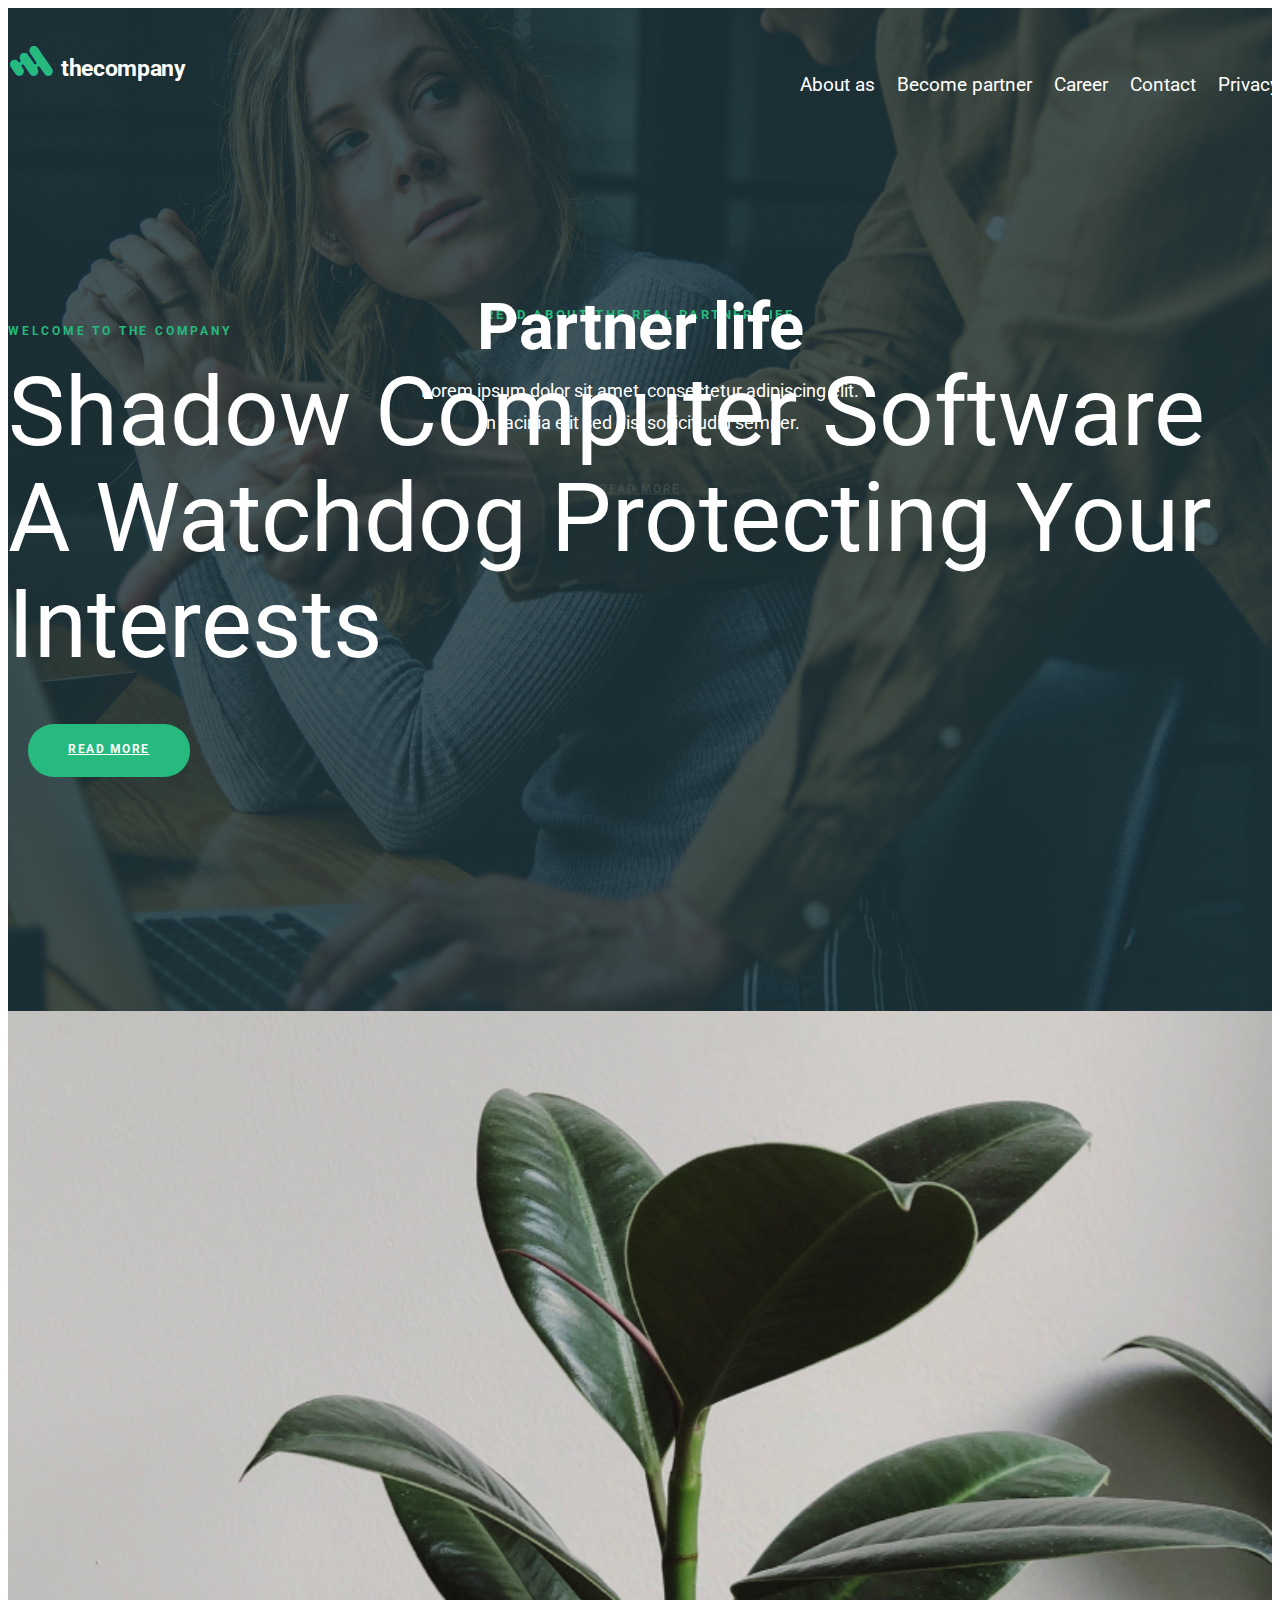
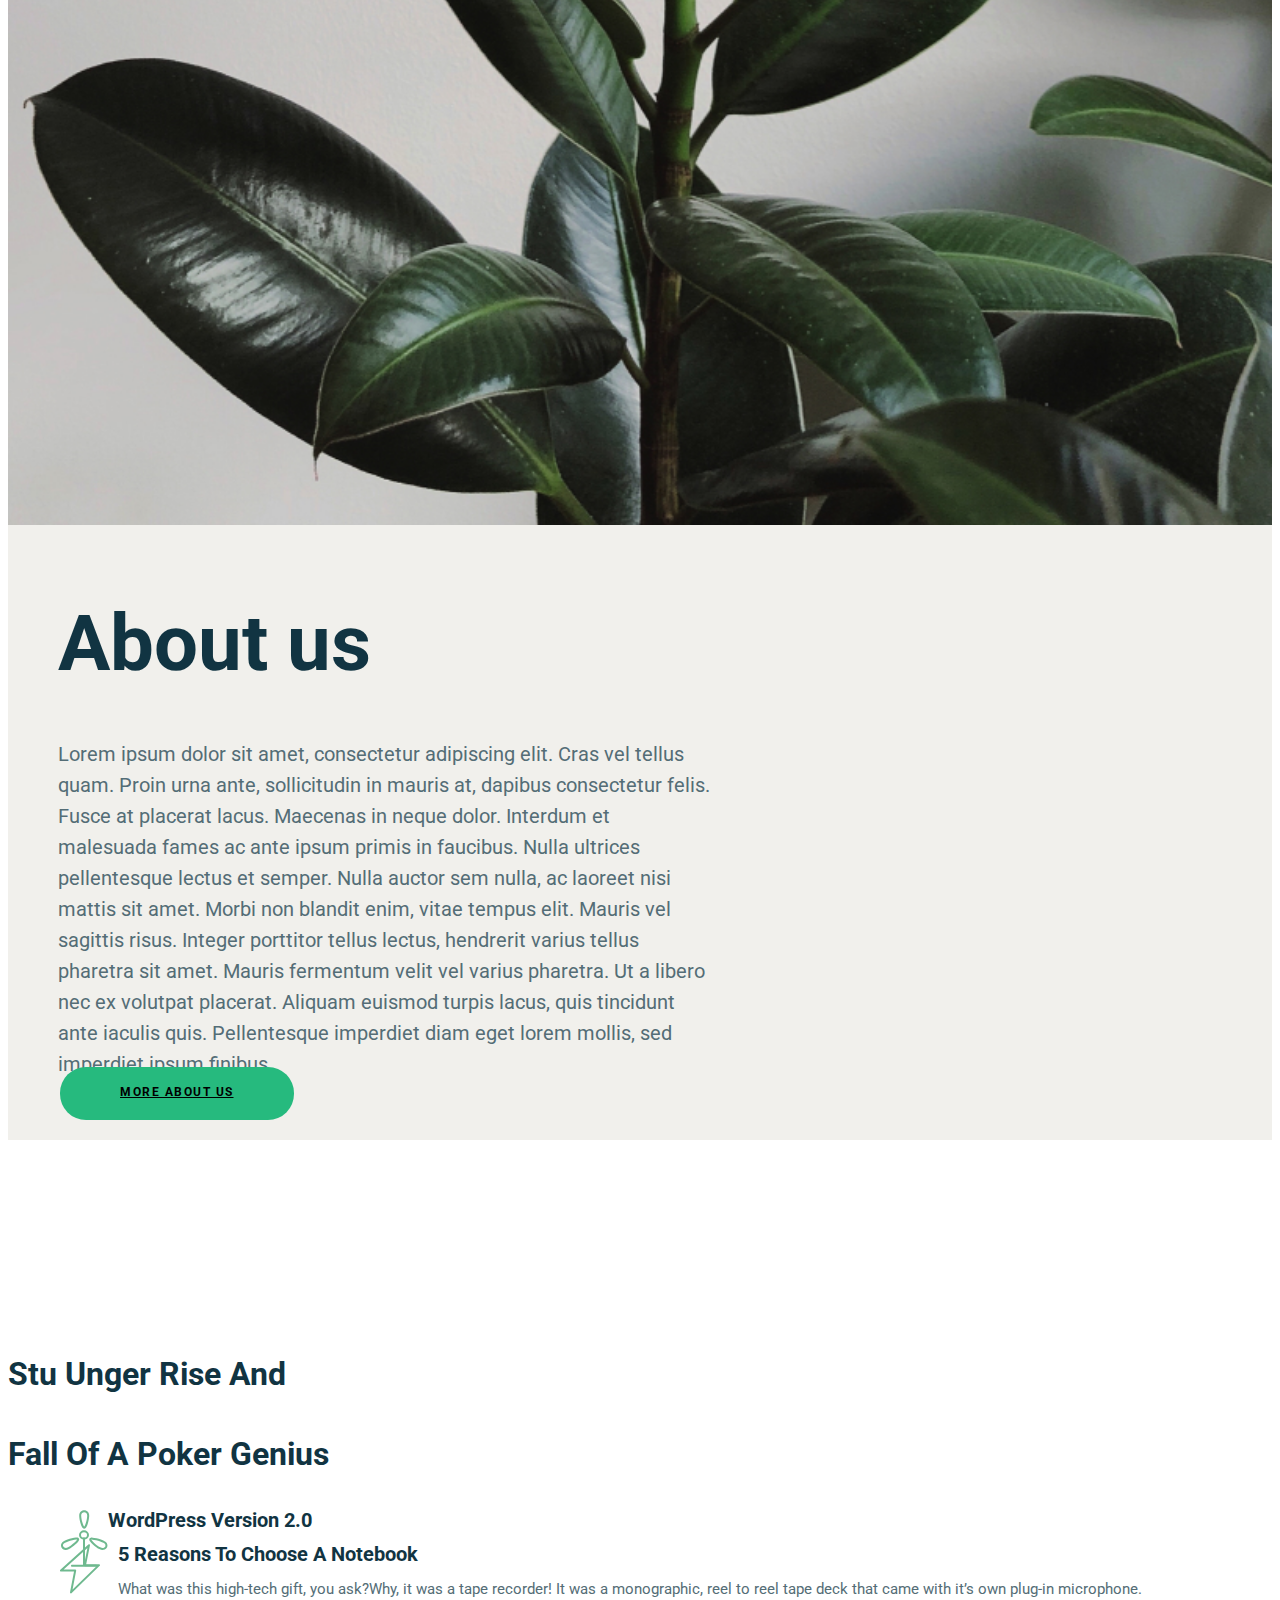
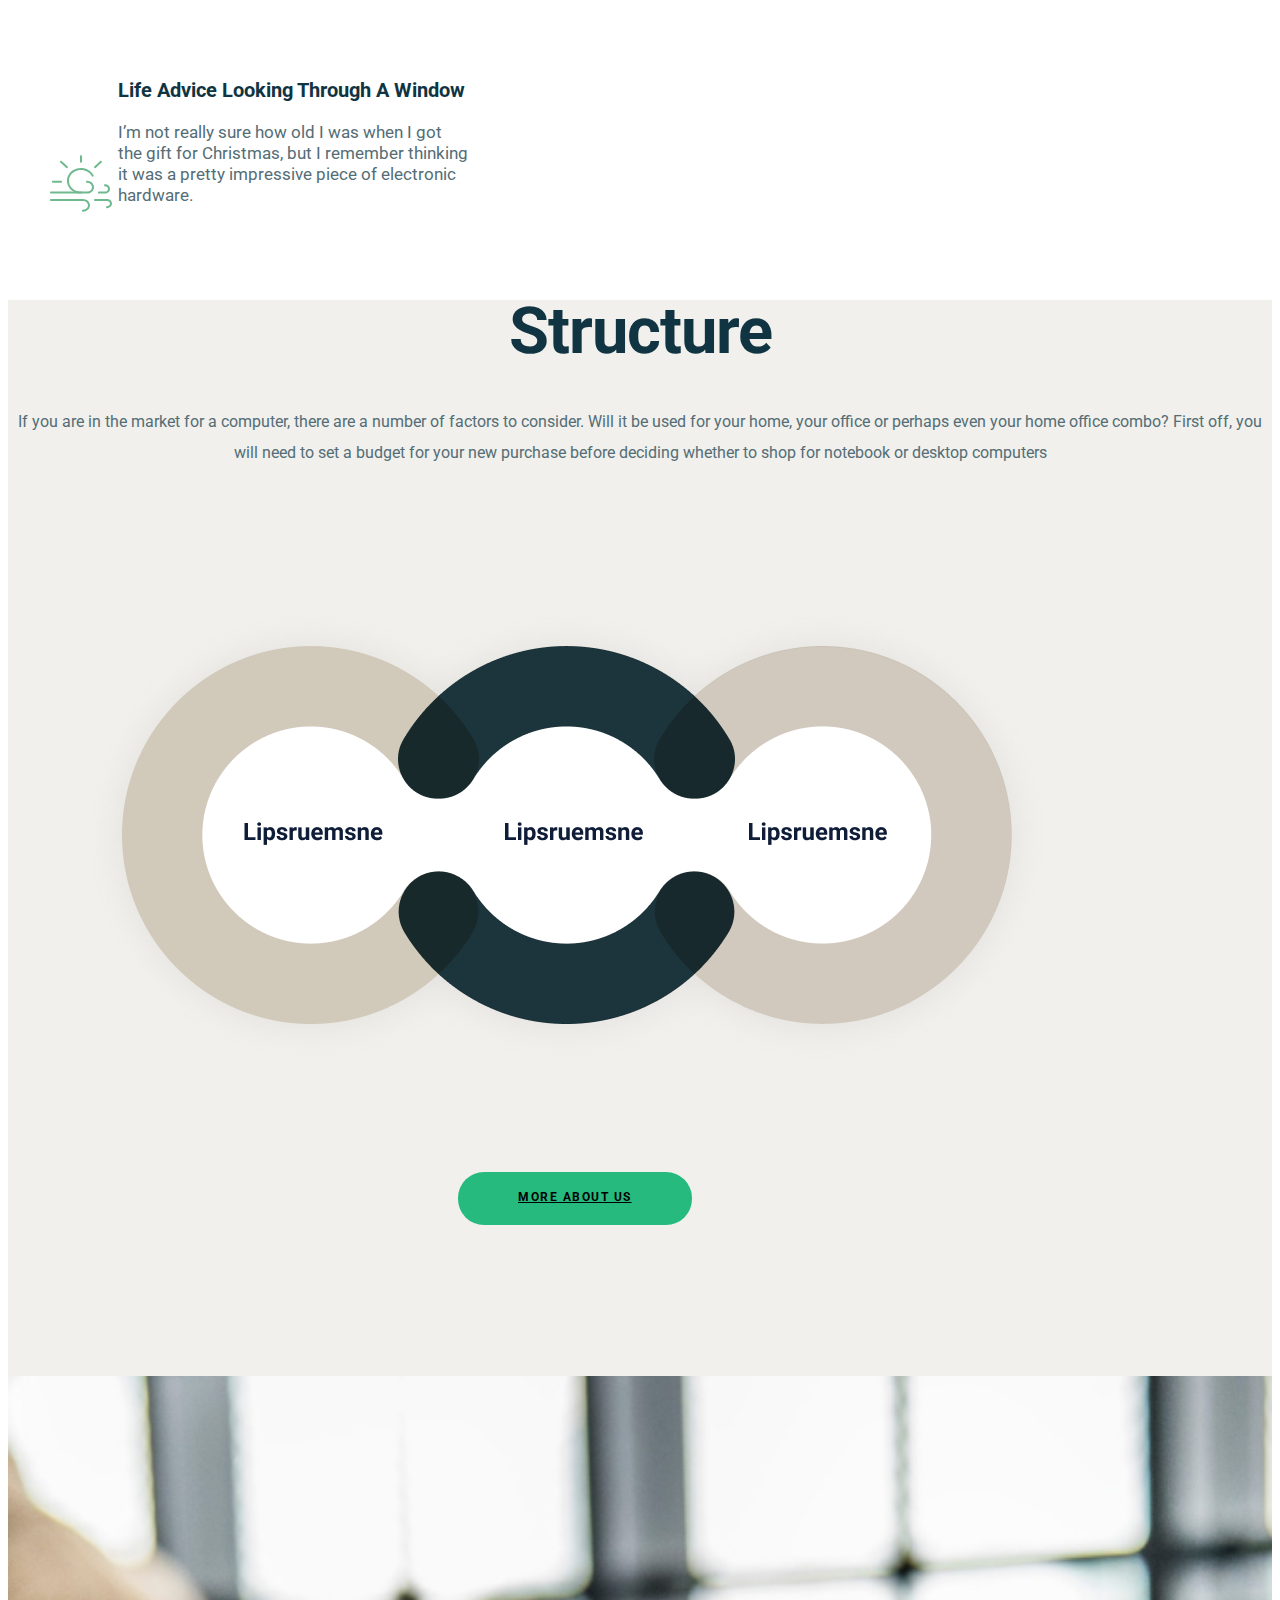
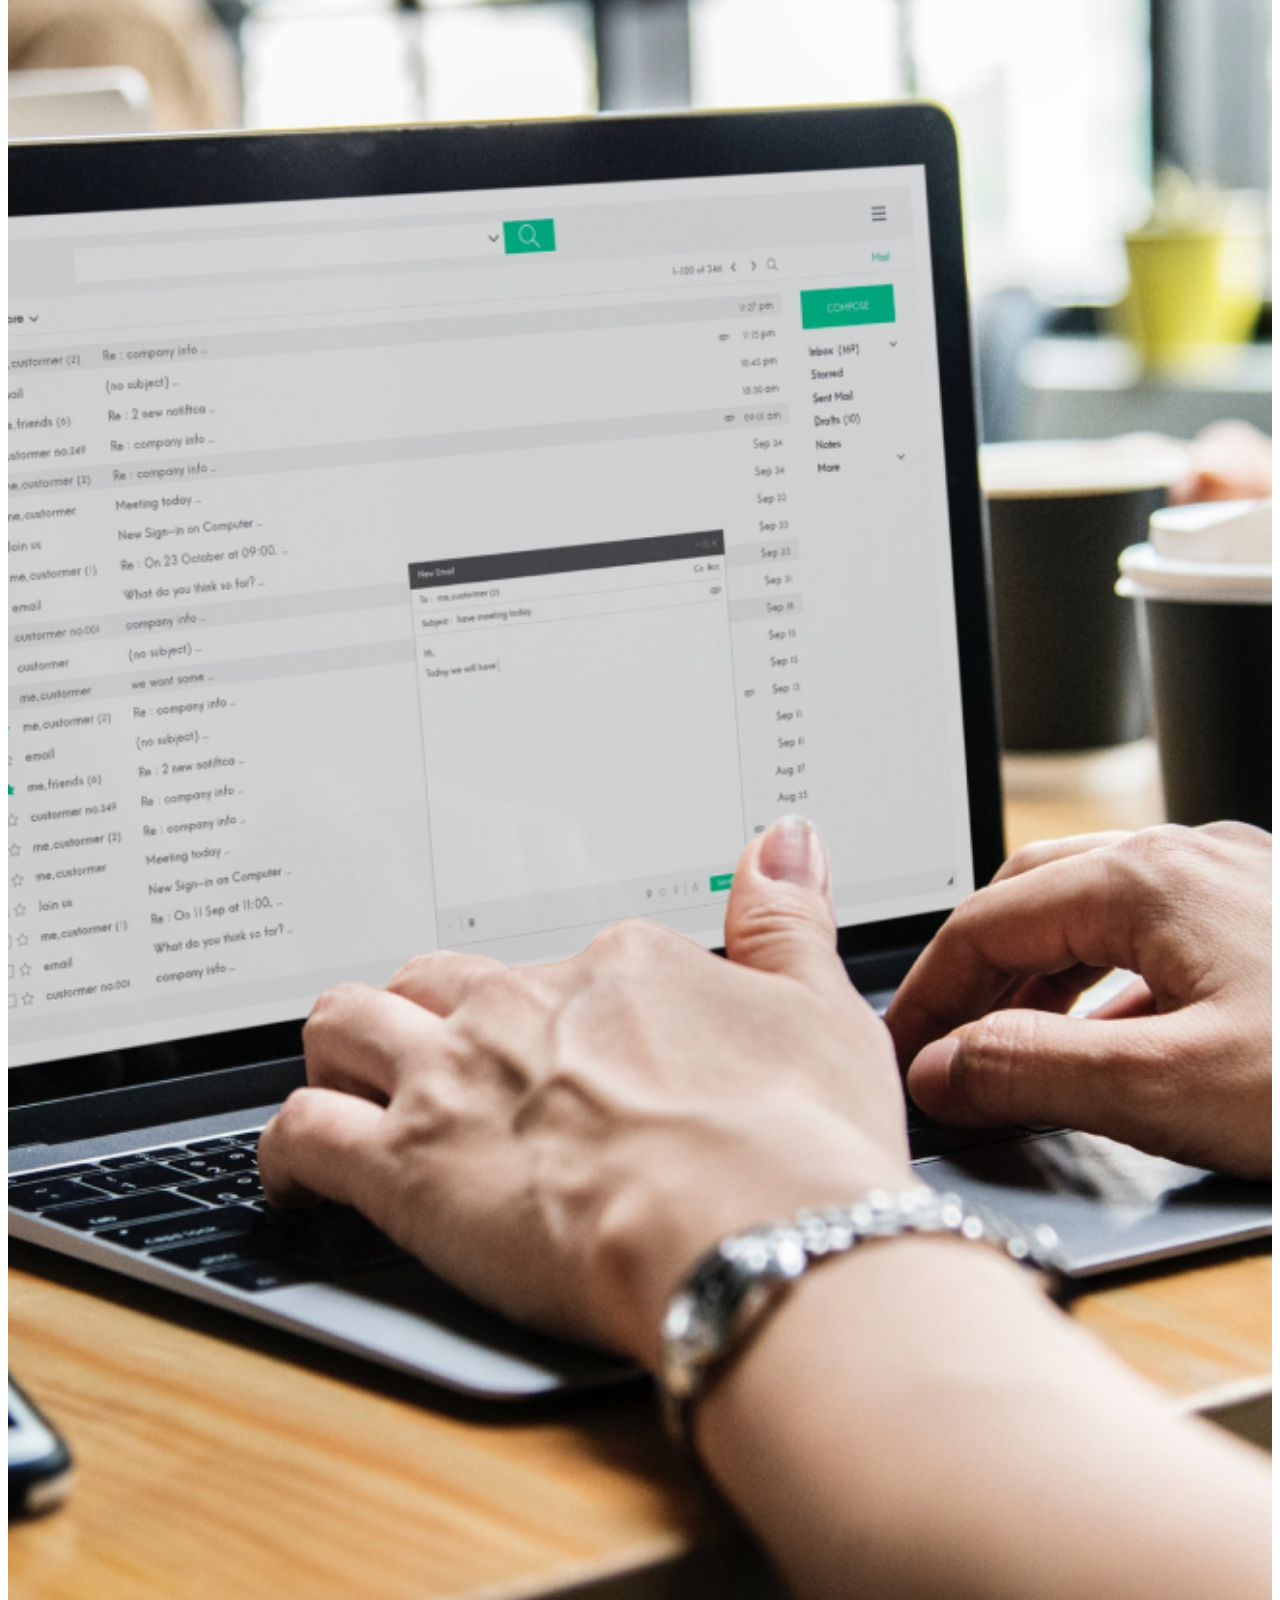
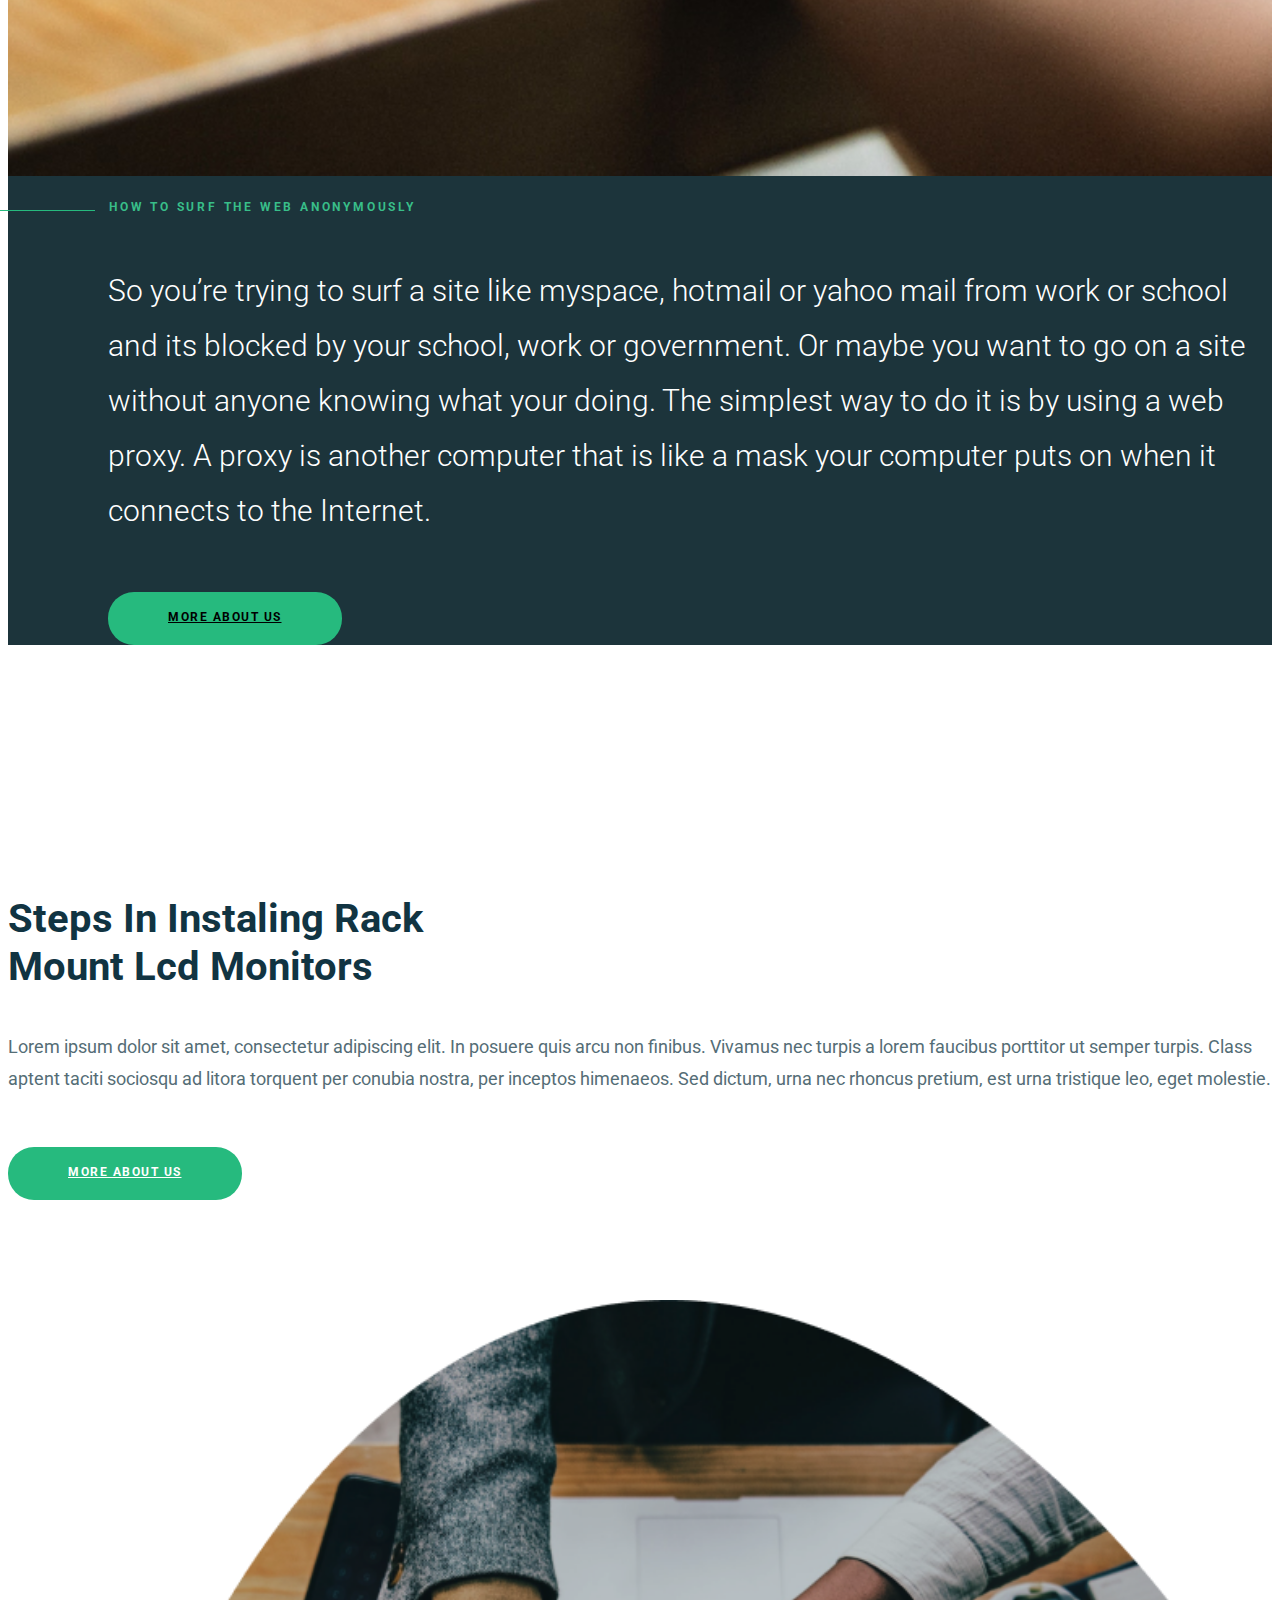
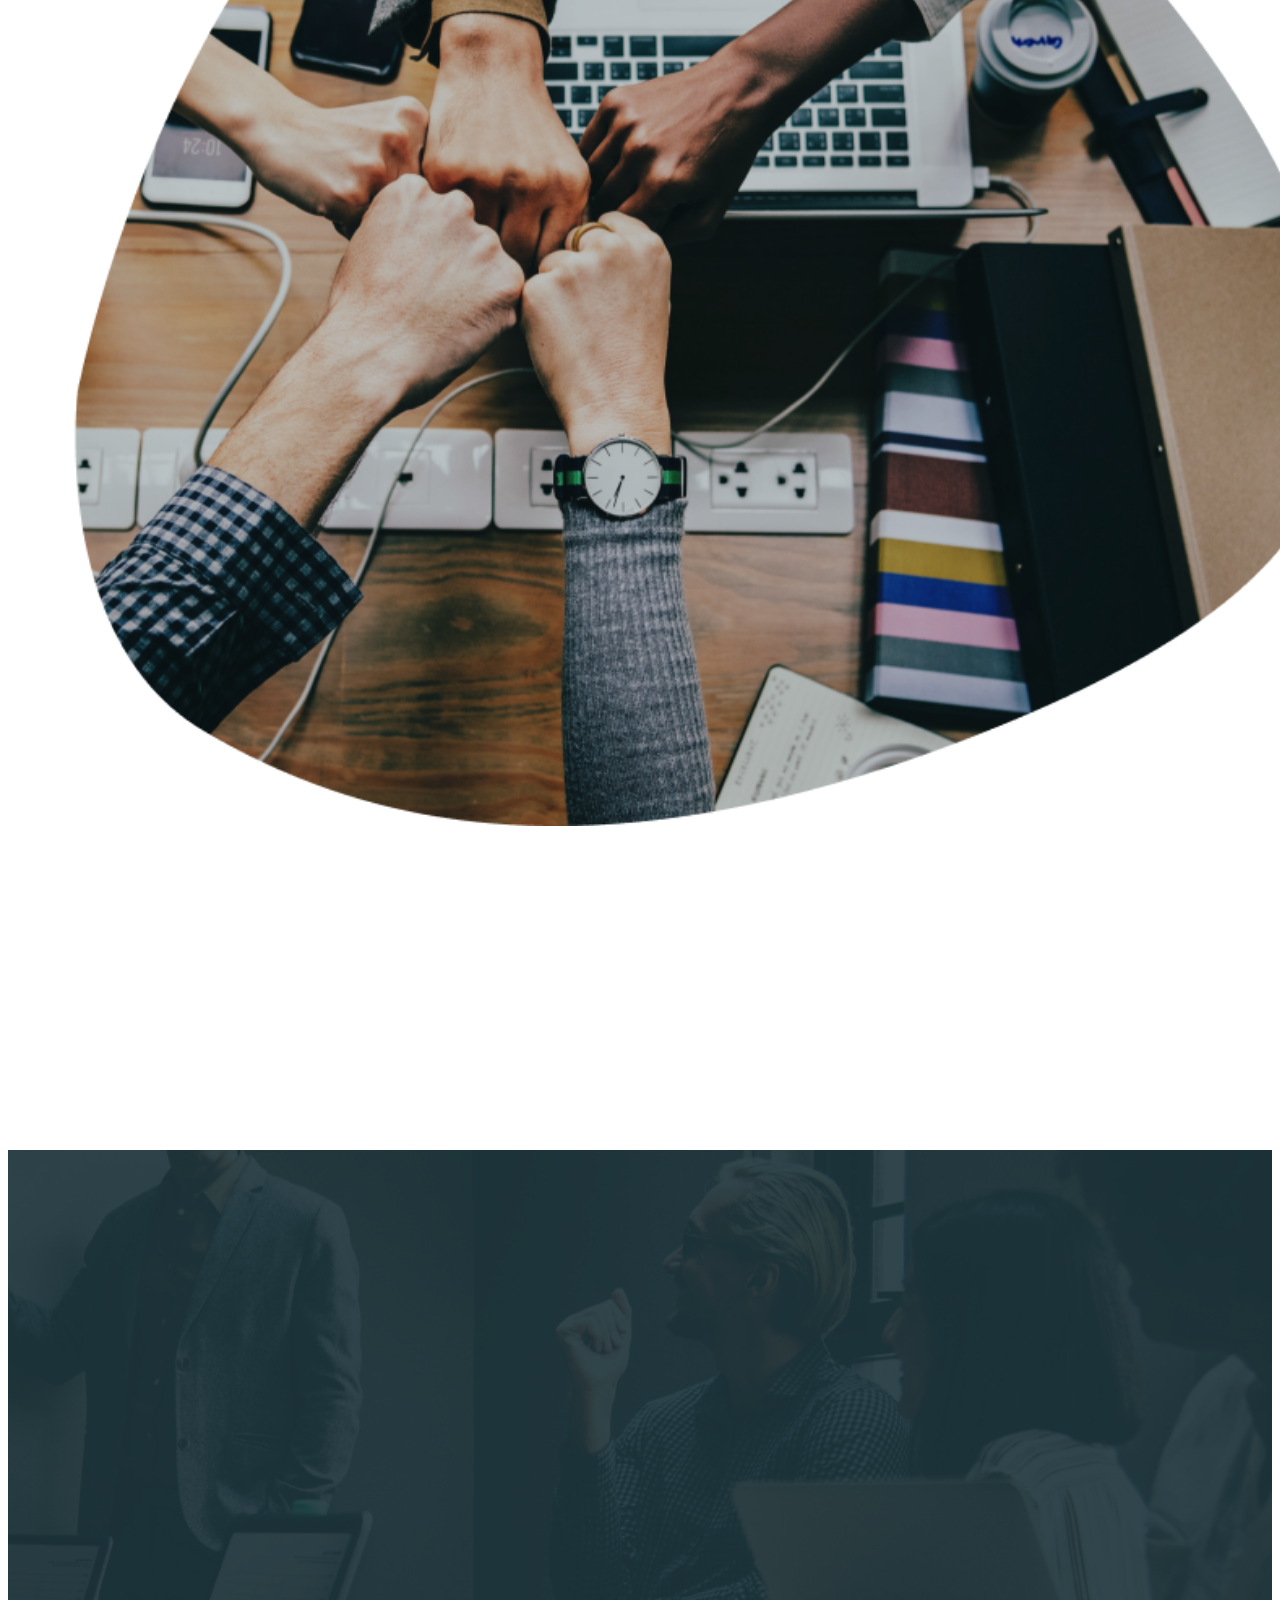
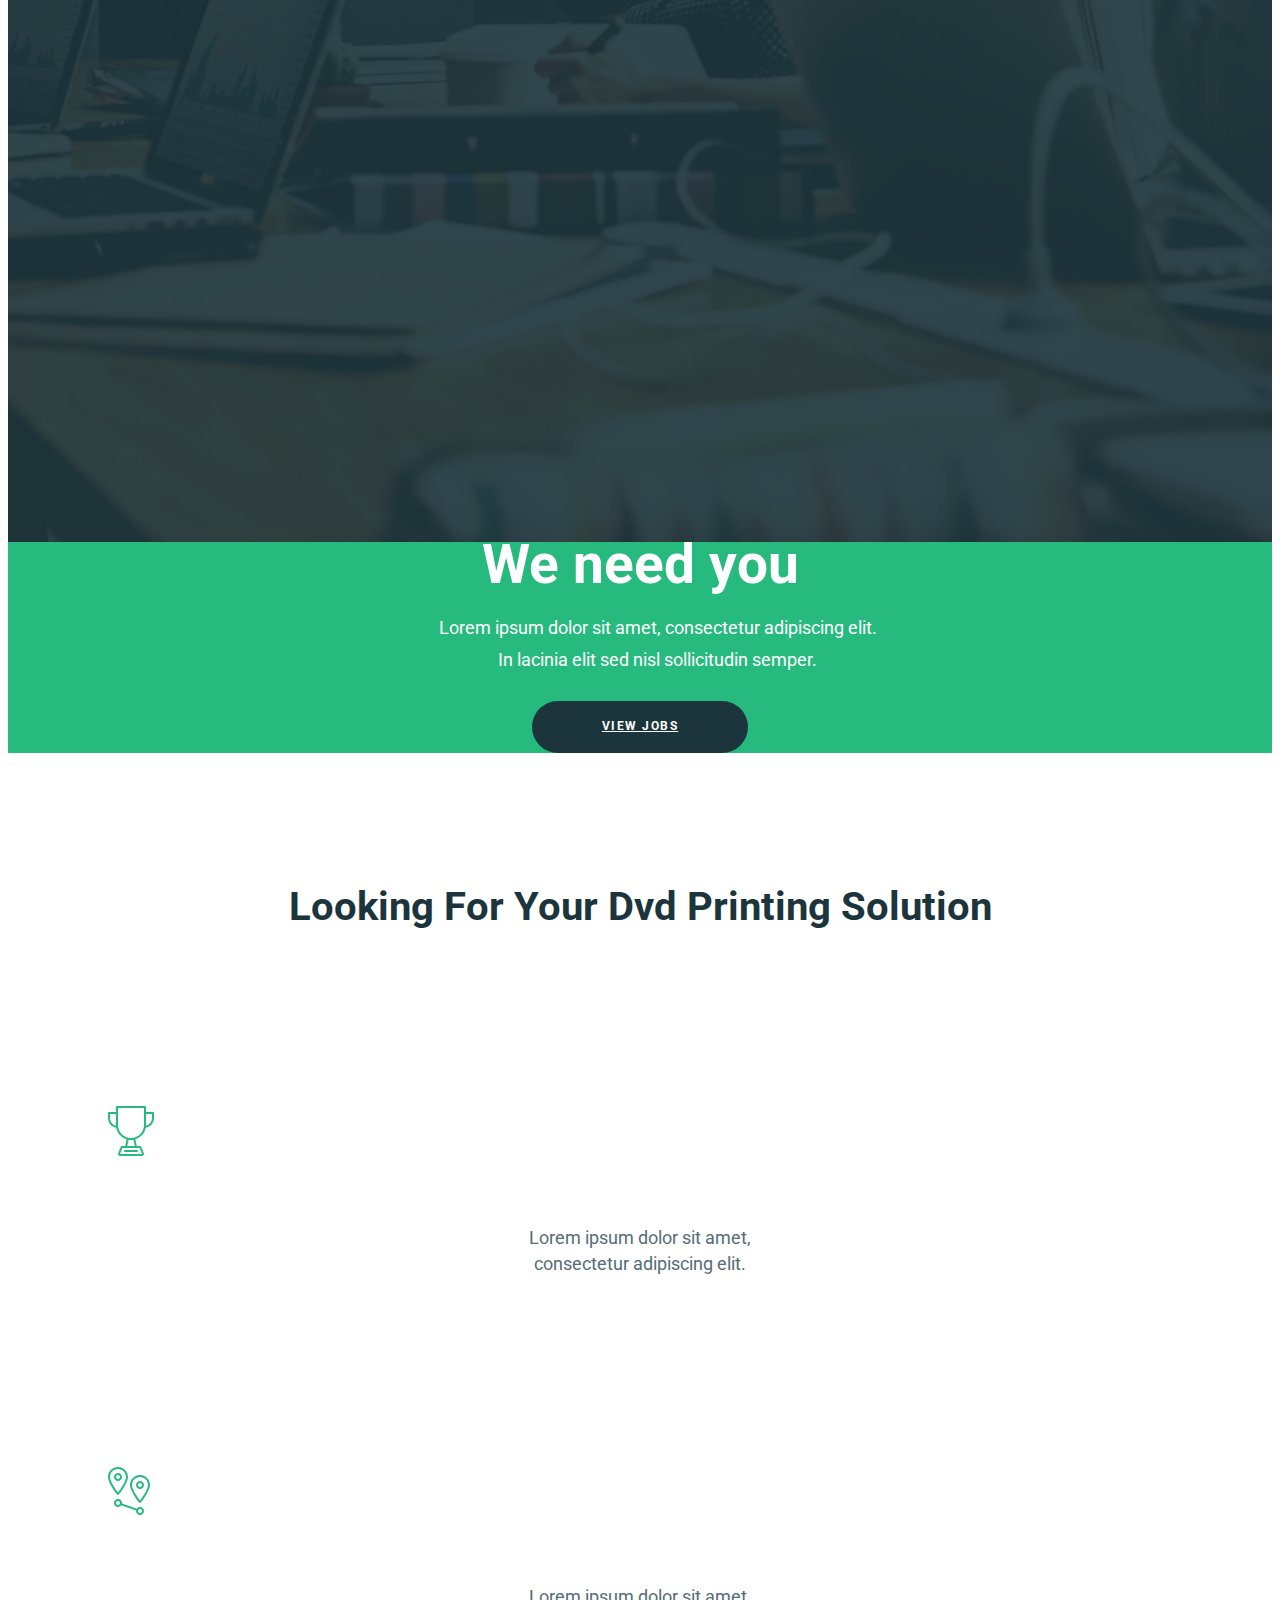
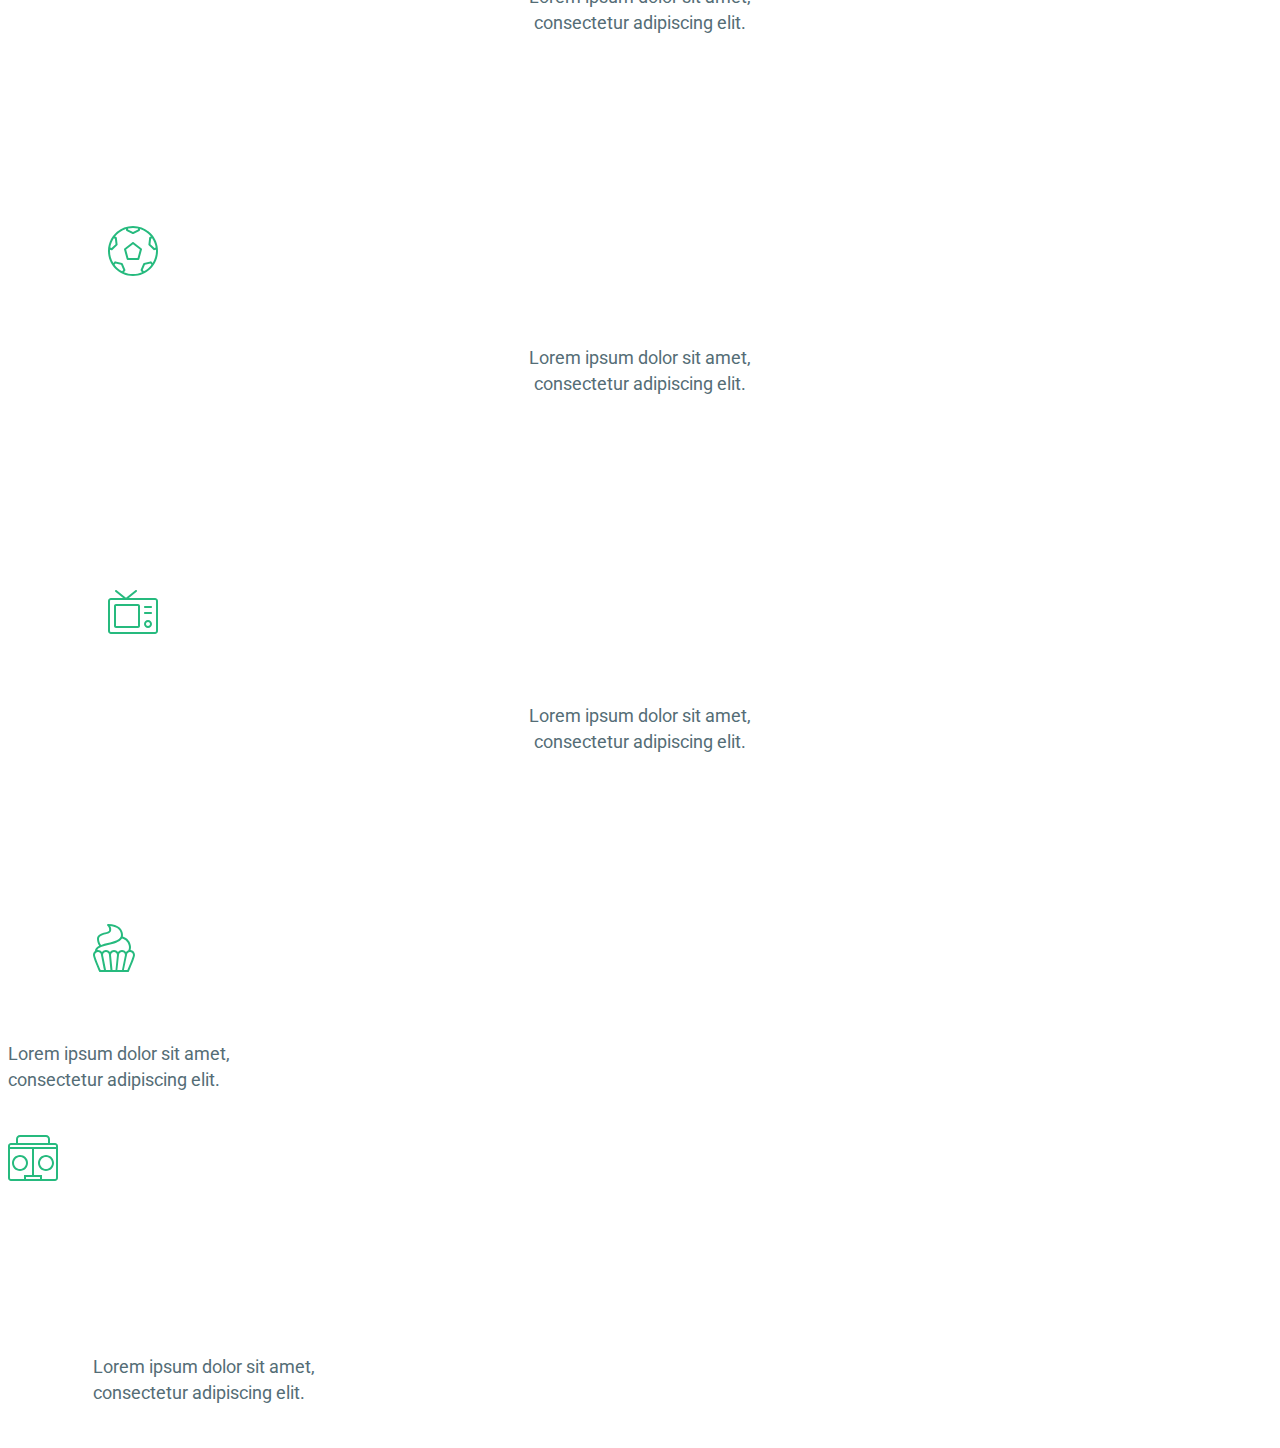
==== commit 2dc191f1: "=q" ====
--- a/index_1591204151.html
+++ b/index_1591204151.html
@@ -260,6 +260,7 @@
 					</h6>
 			</div>
 			<div class="w-100">
+				<div class="row">
 				<div class="col">
 					<img class="cacke1" src="images/cacke.svg">
 					<h6 class="cacke">
@@ -271,11 +272,12 @@
 				<img class="music1" src="images/music.svg">
 				<h6 class="music">
 					Lorem ipsum dolor sit amet,
-						<br> consectetur adipiscing elit.
-					</h6>
-			</div>
-		</div>
-	</div>
+					<br> consectetur adipiscing elit.
+				</h6>
+			</div>
+		</div>
+	</div>
+</div>
 
 </body>
 </html>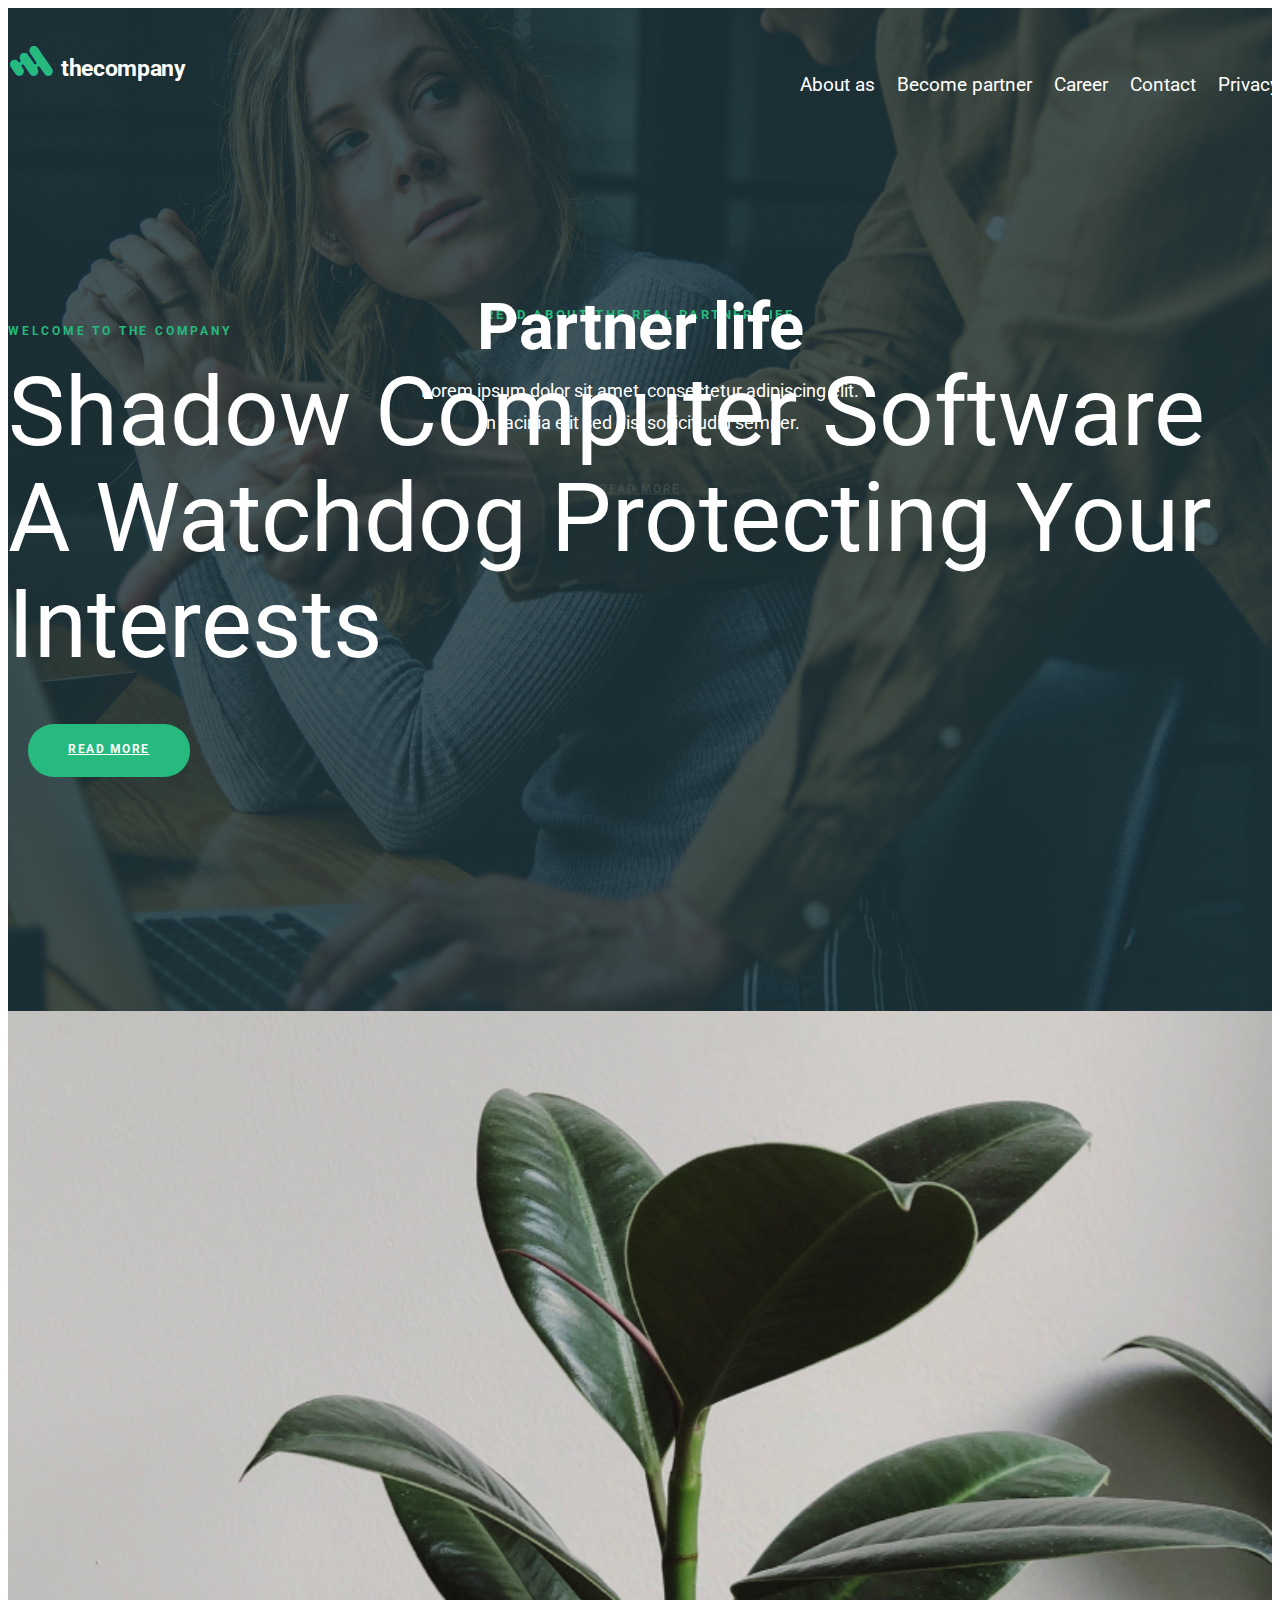
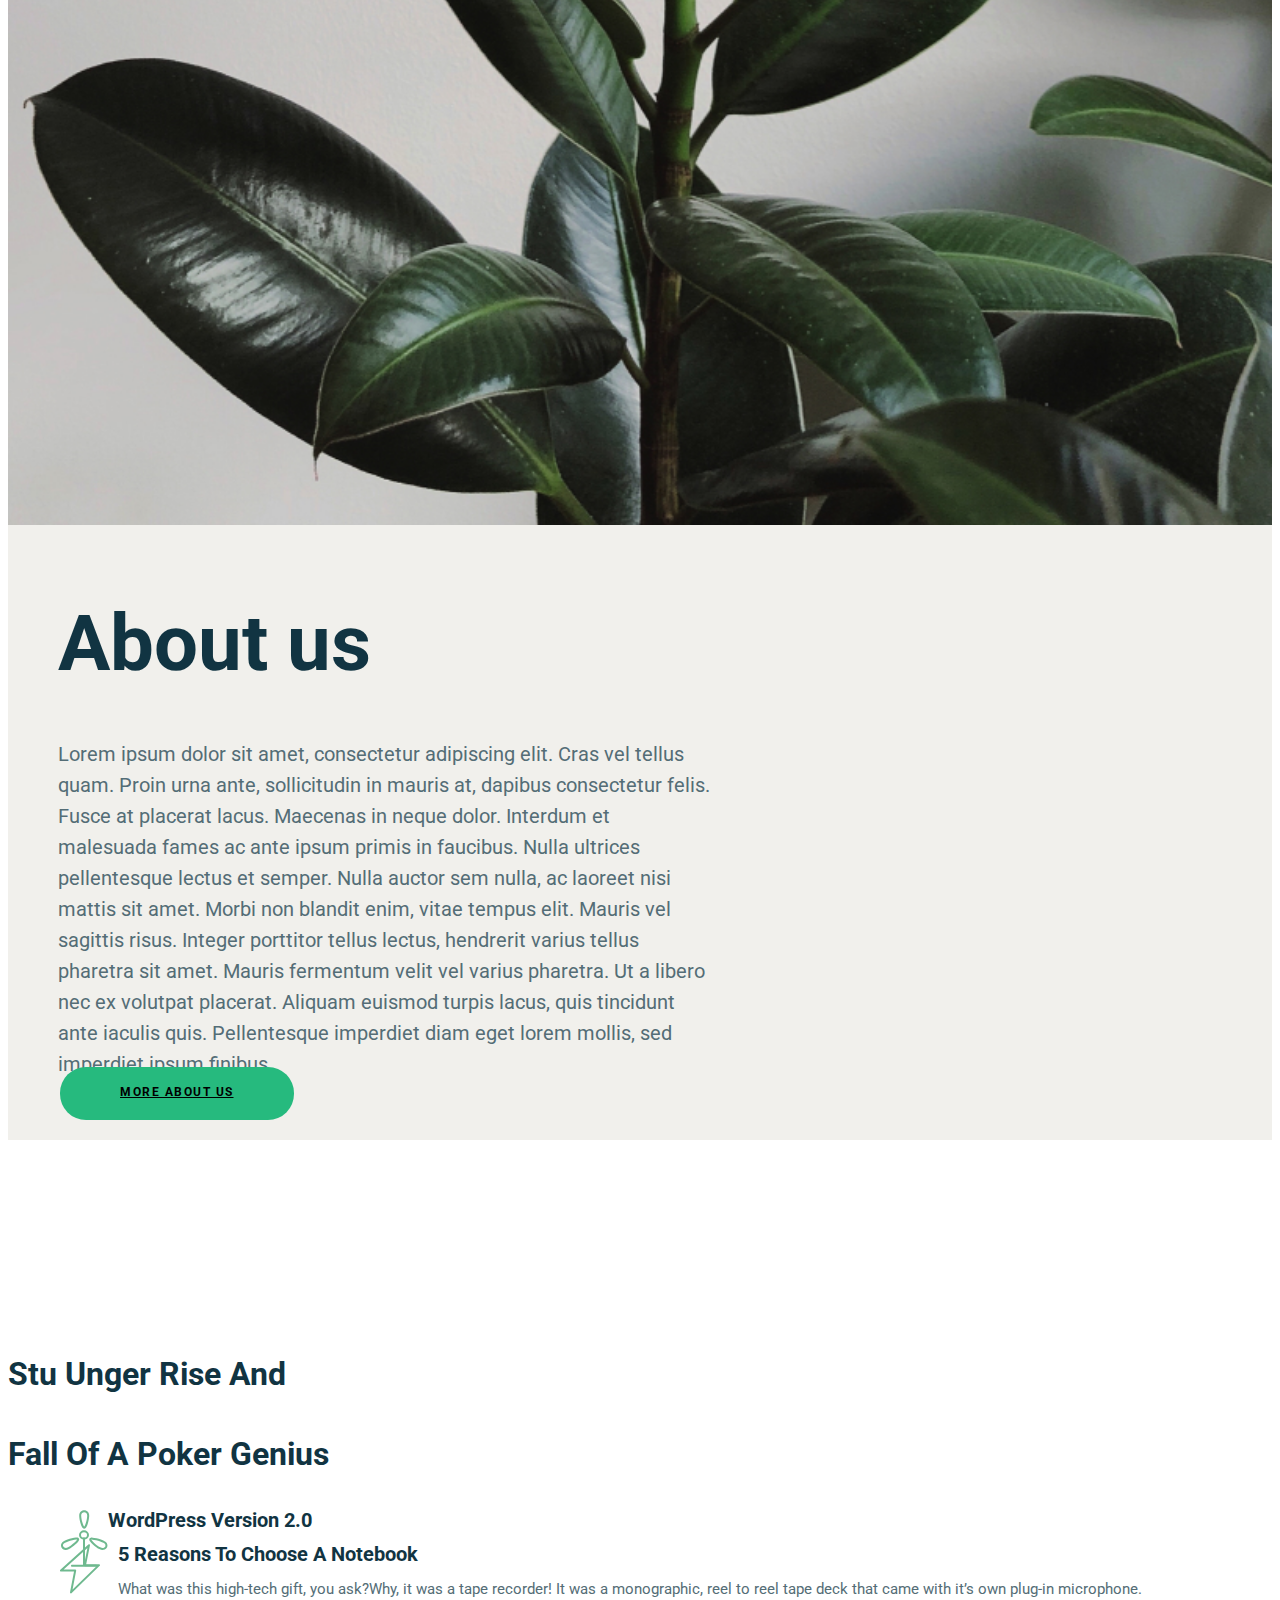
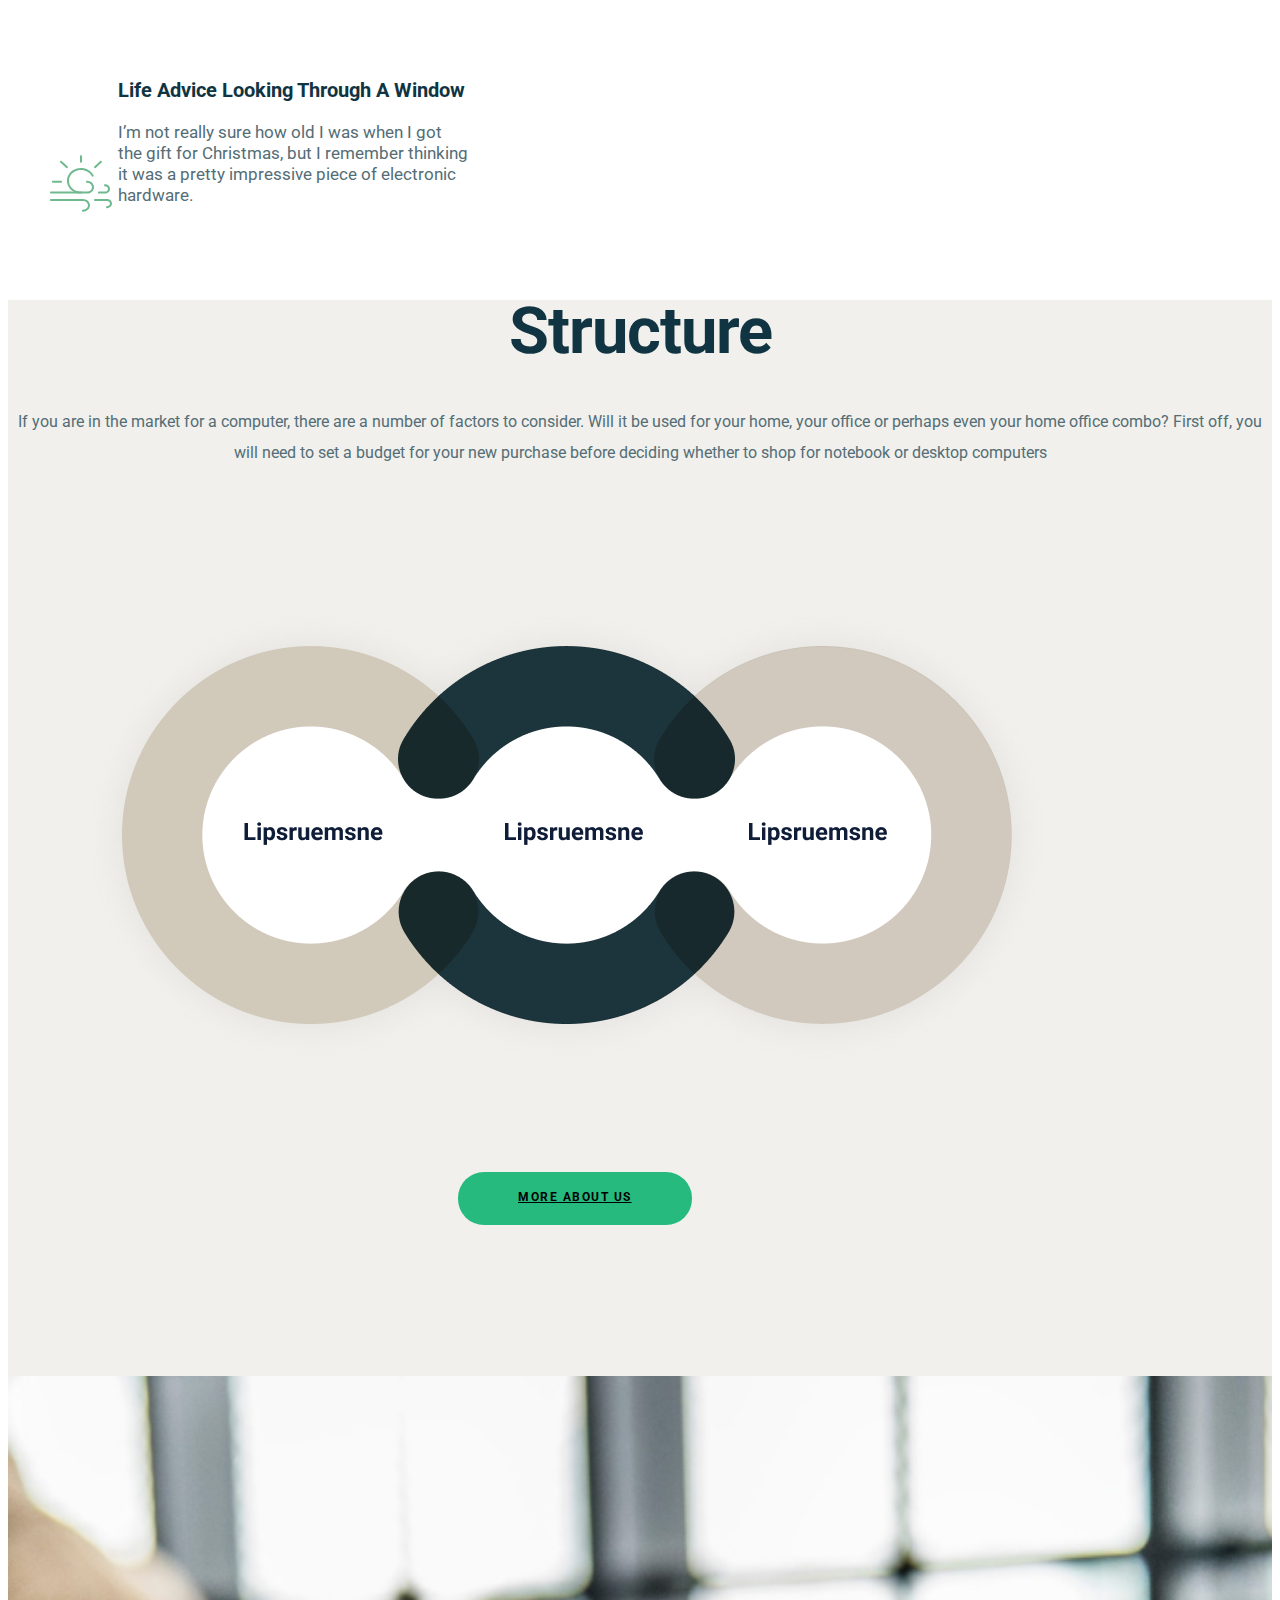
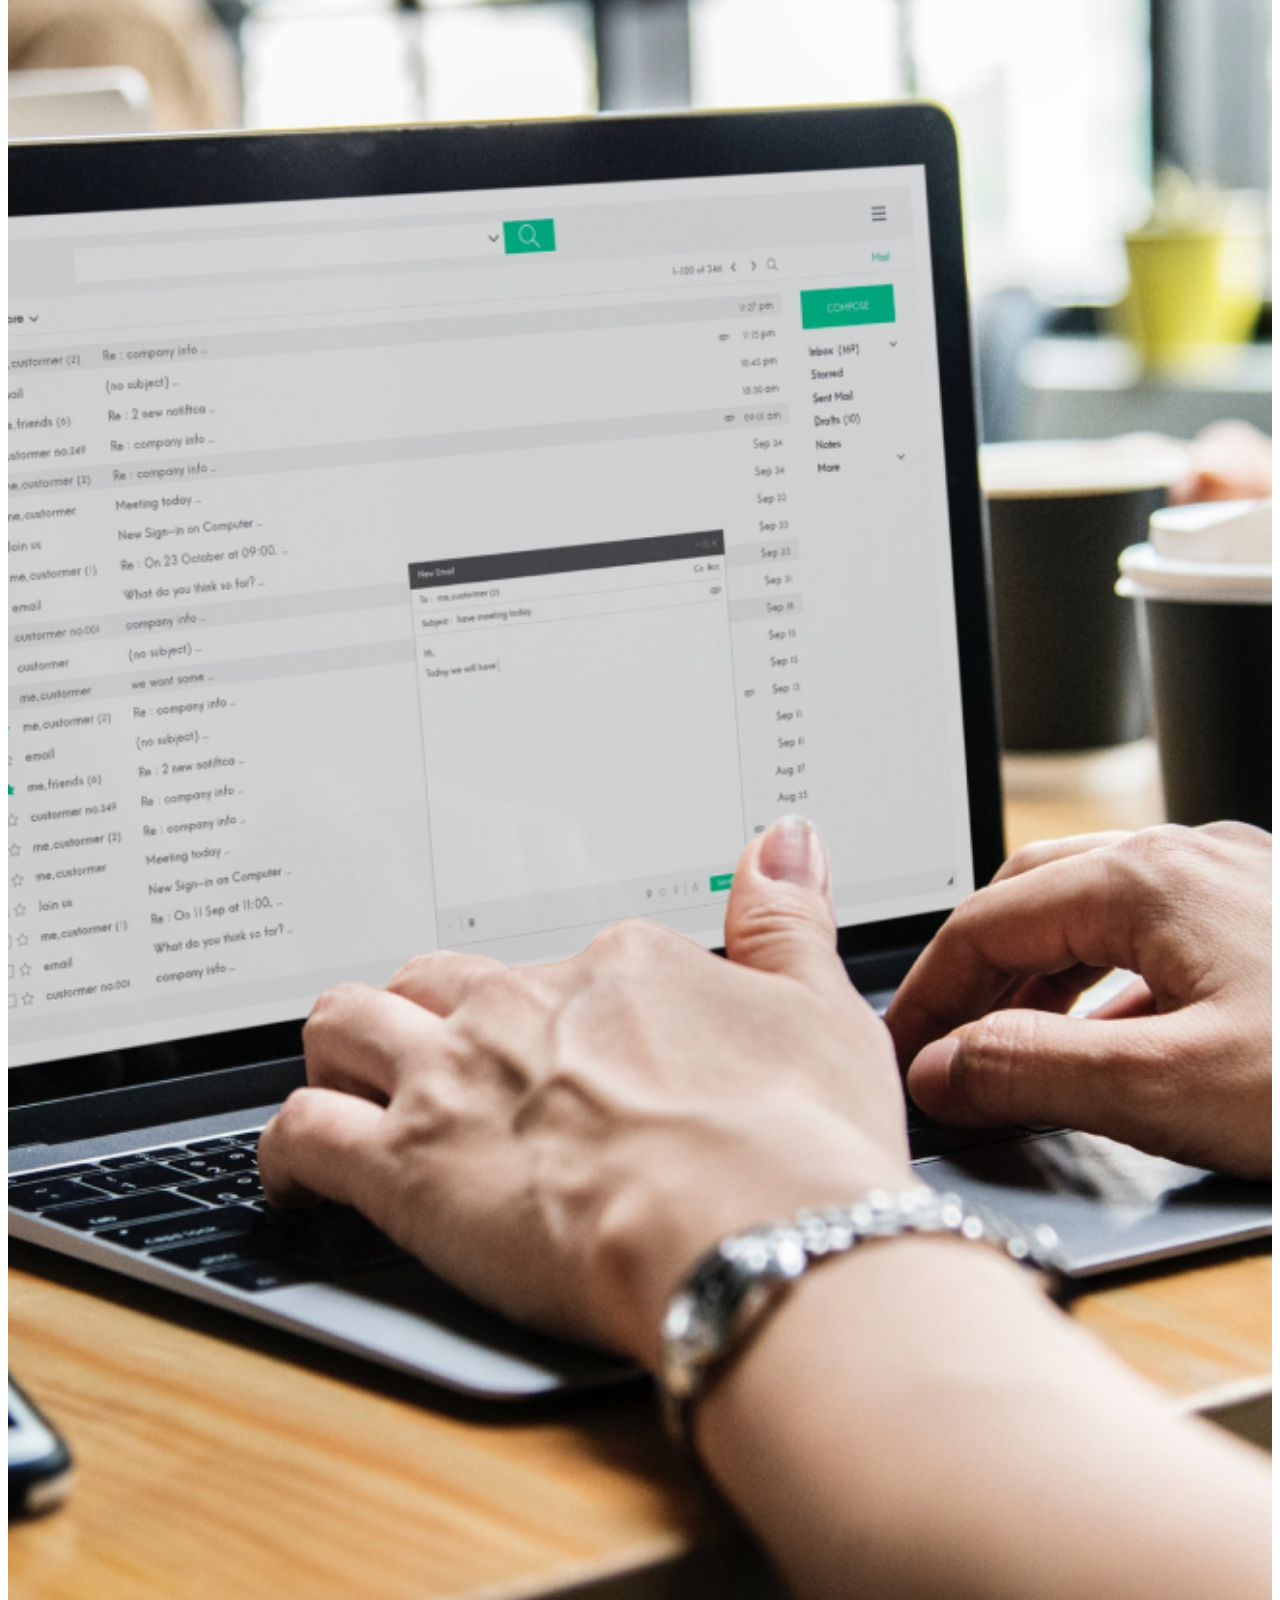
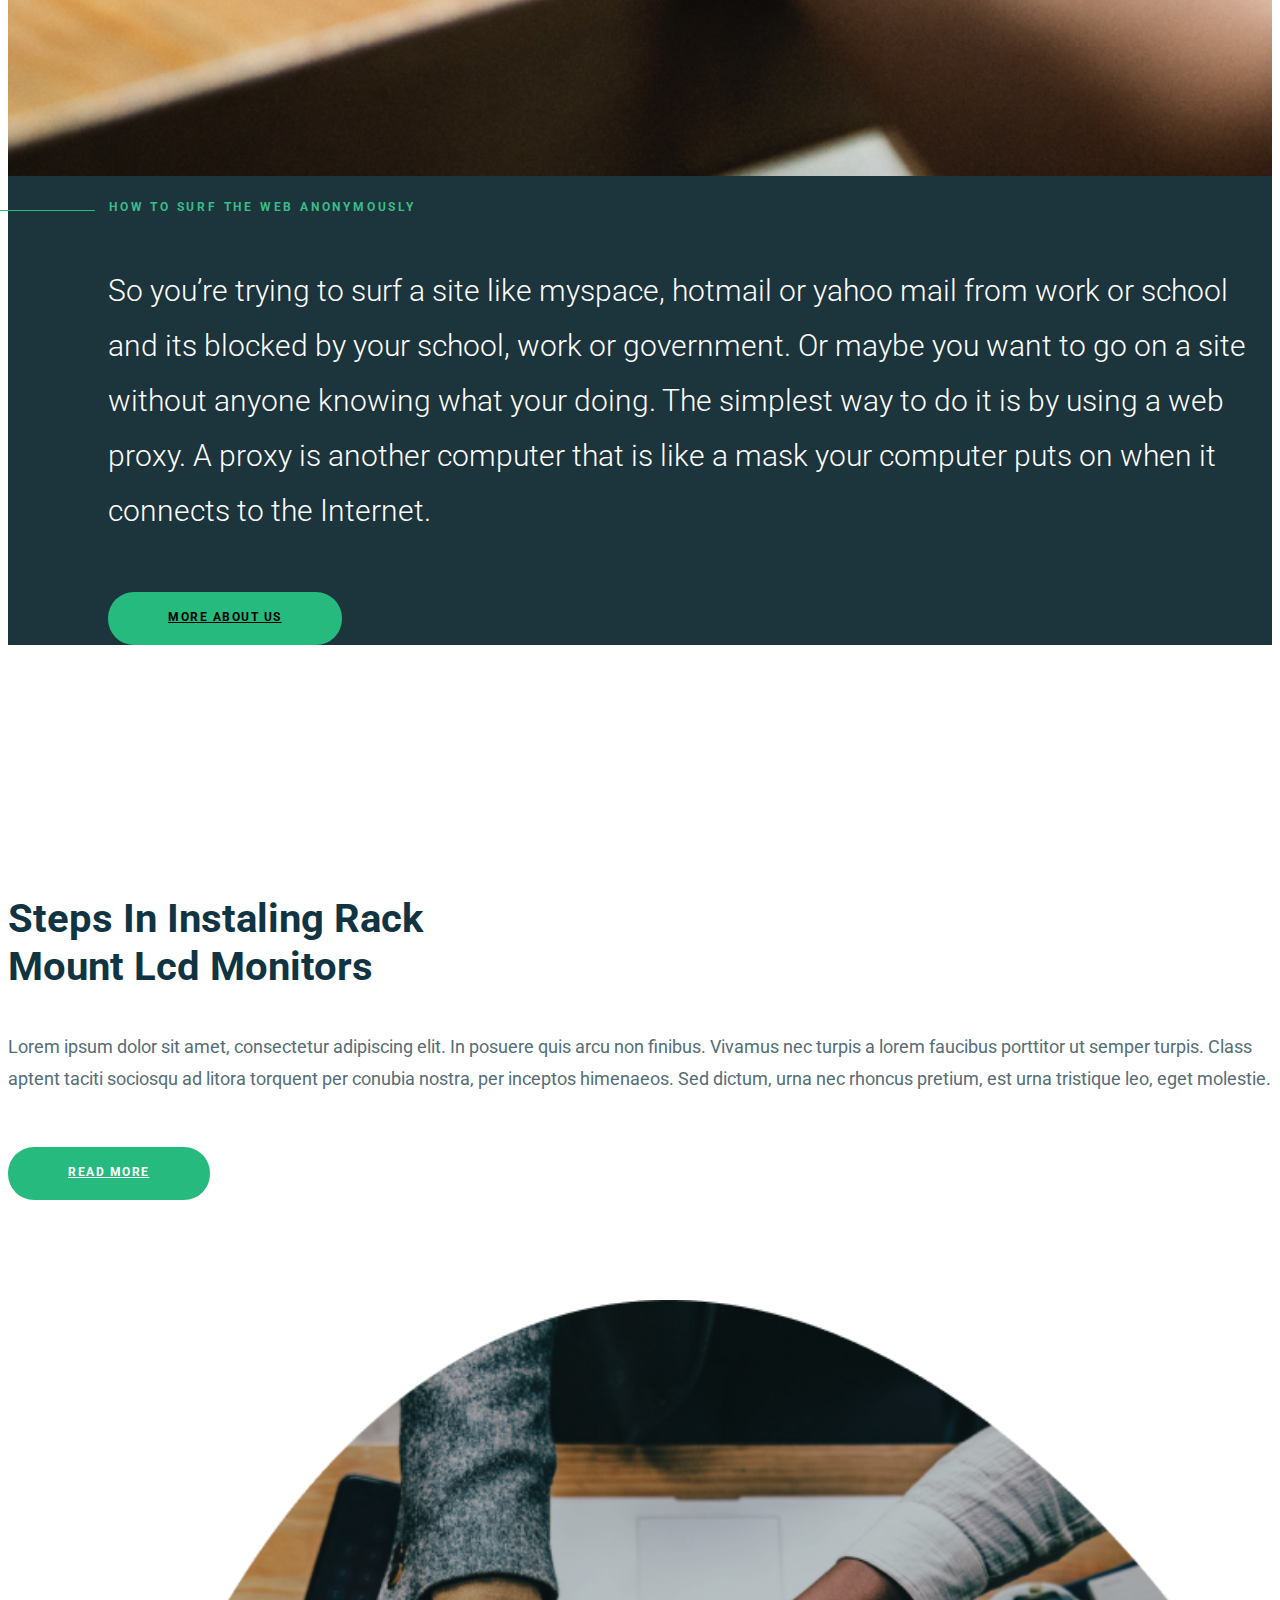
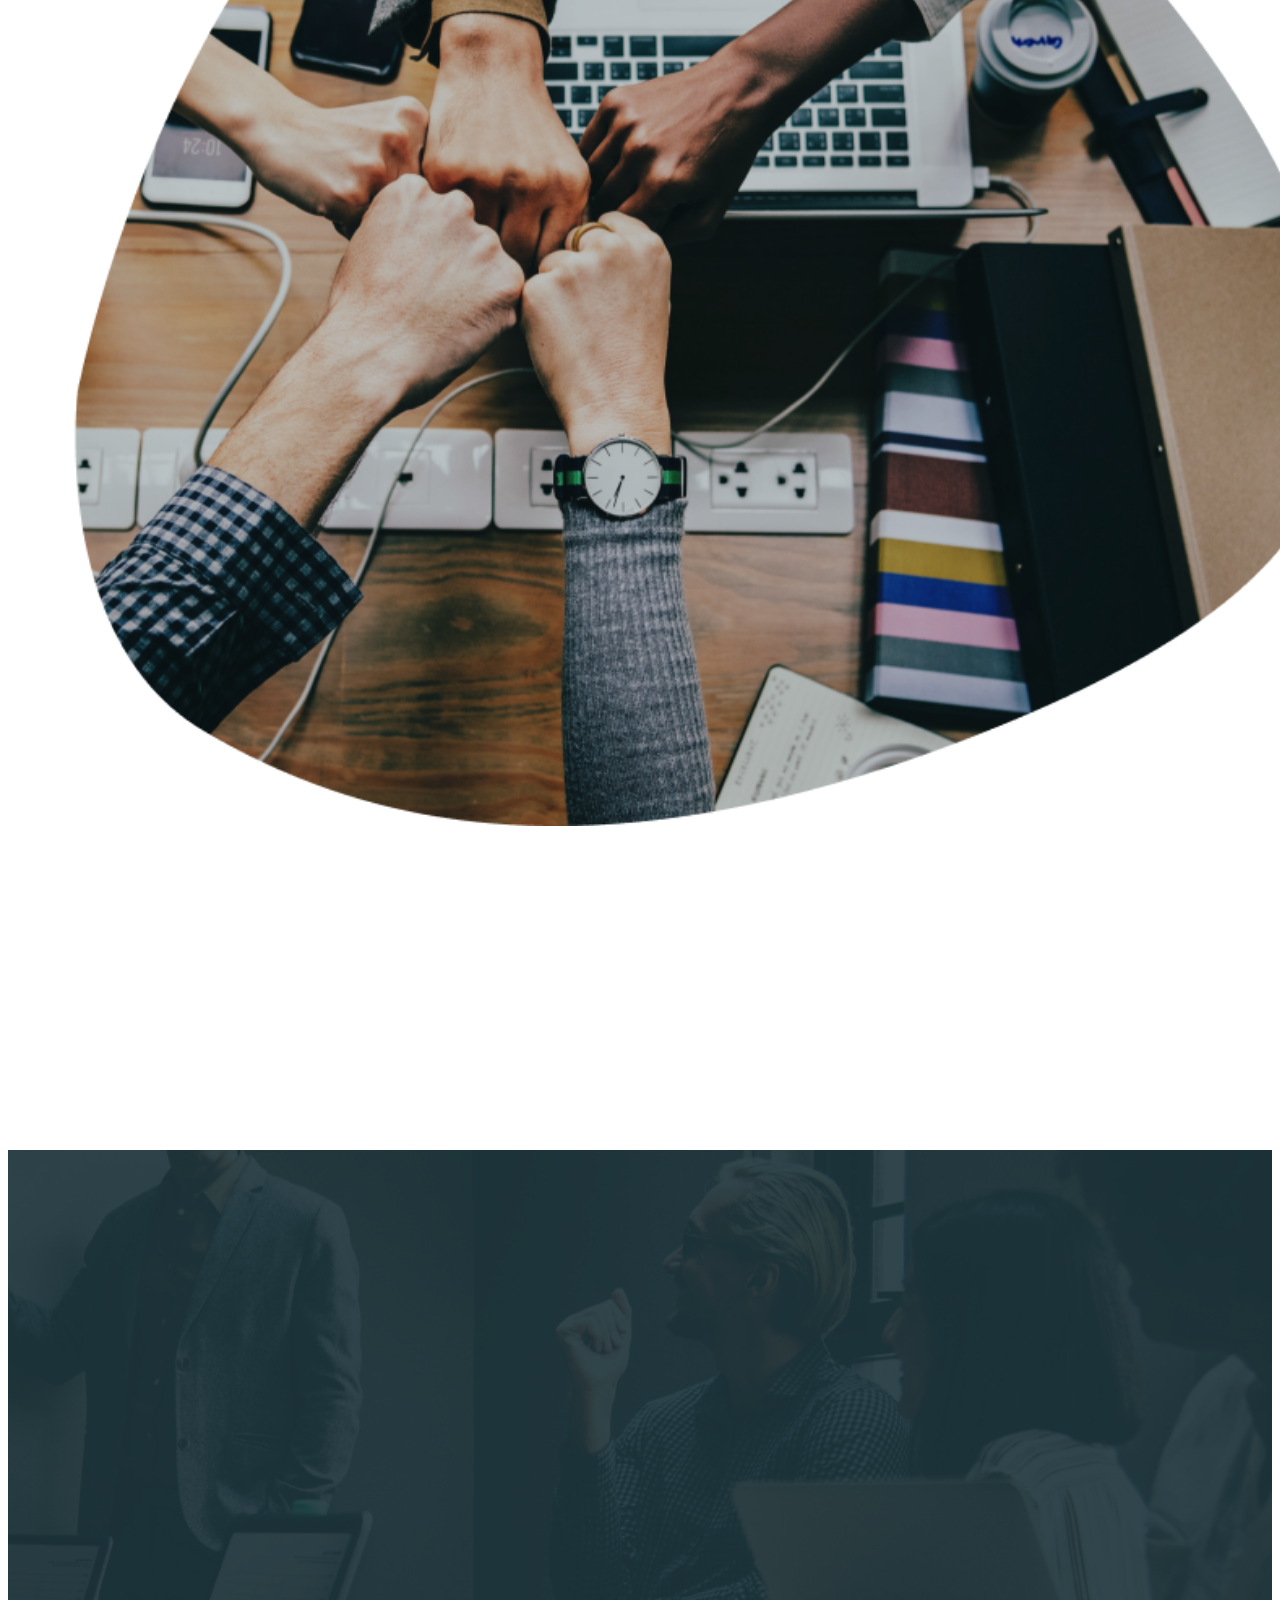
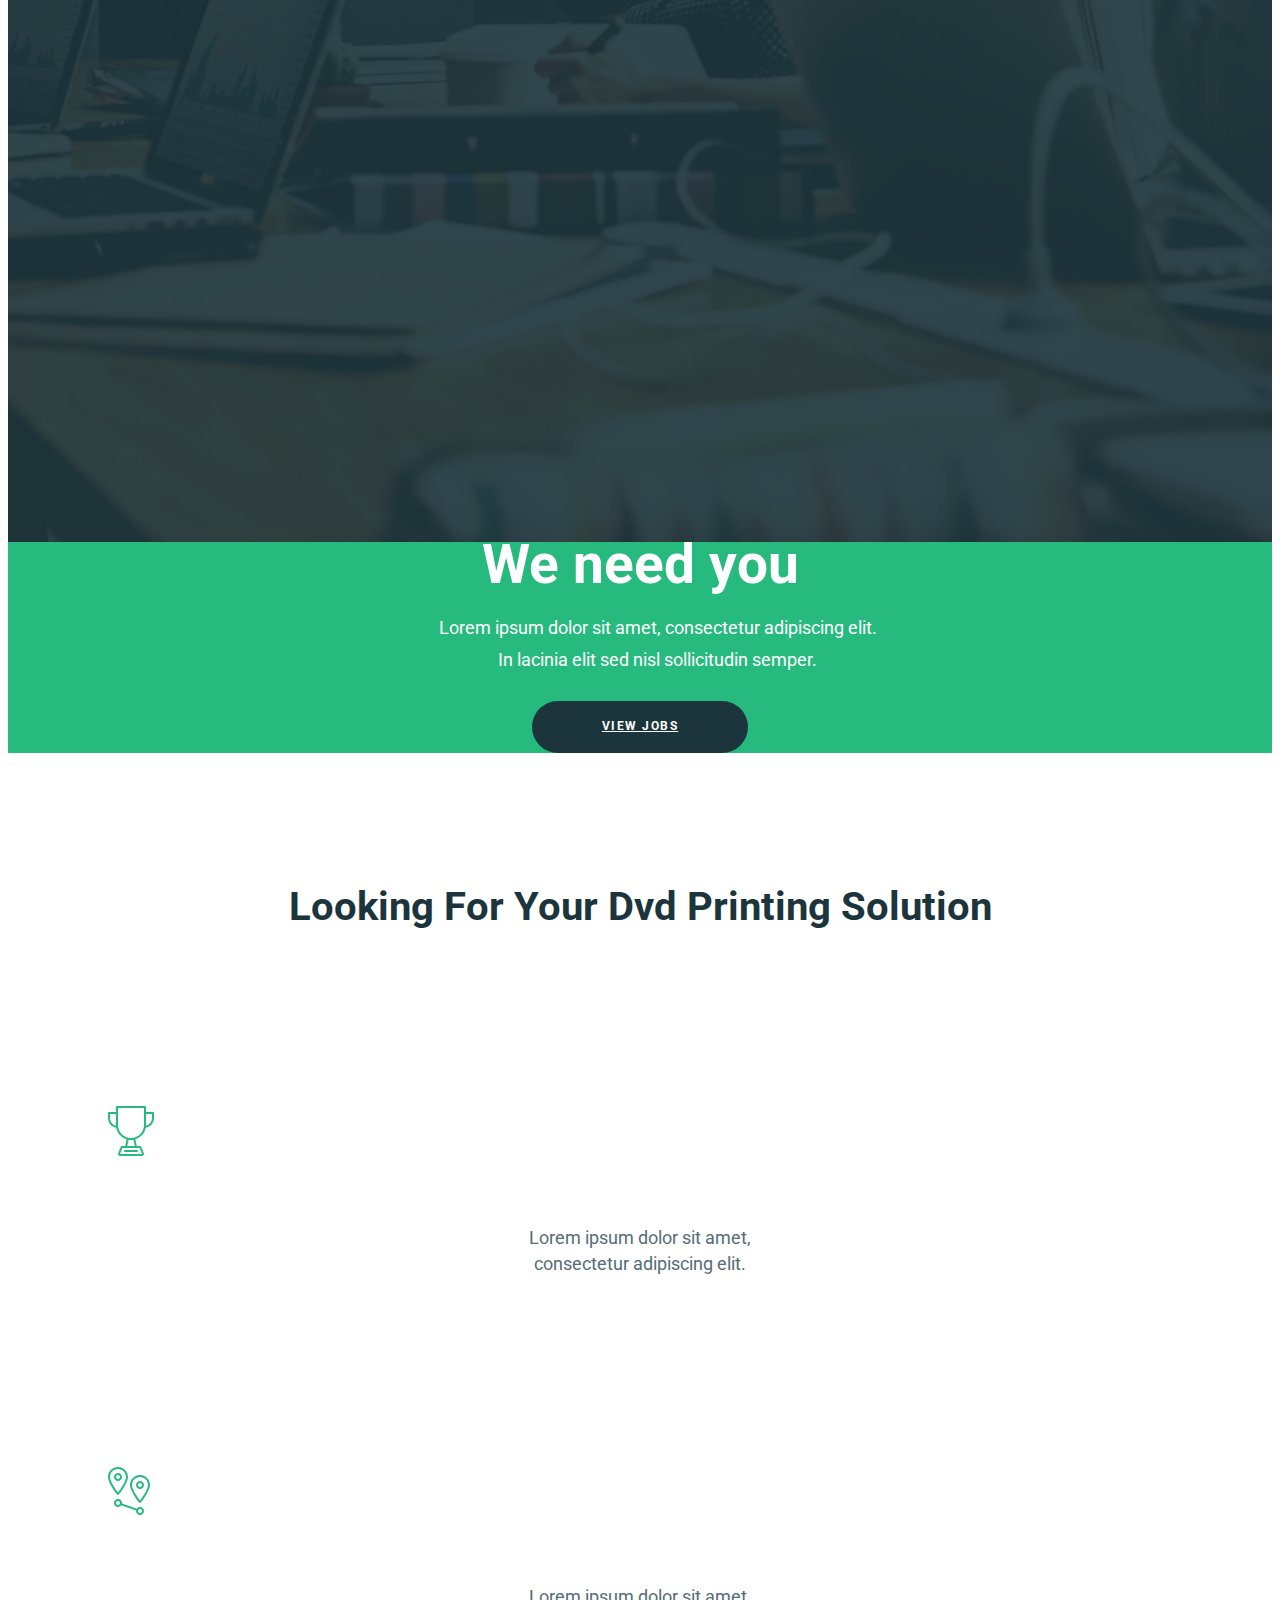
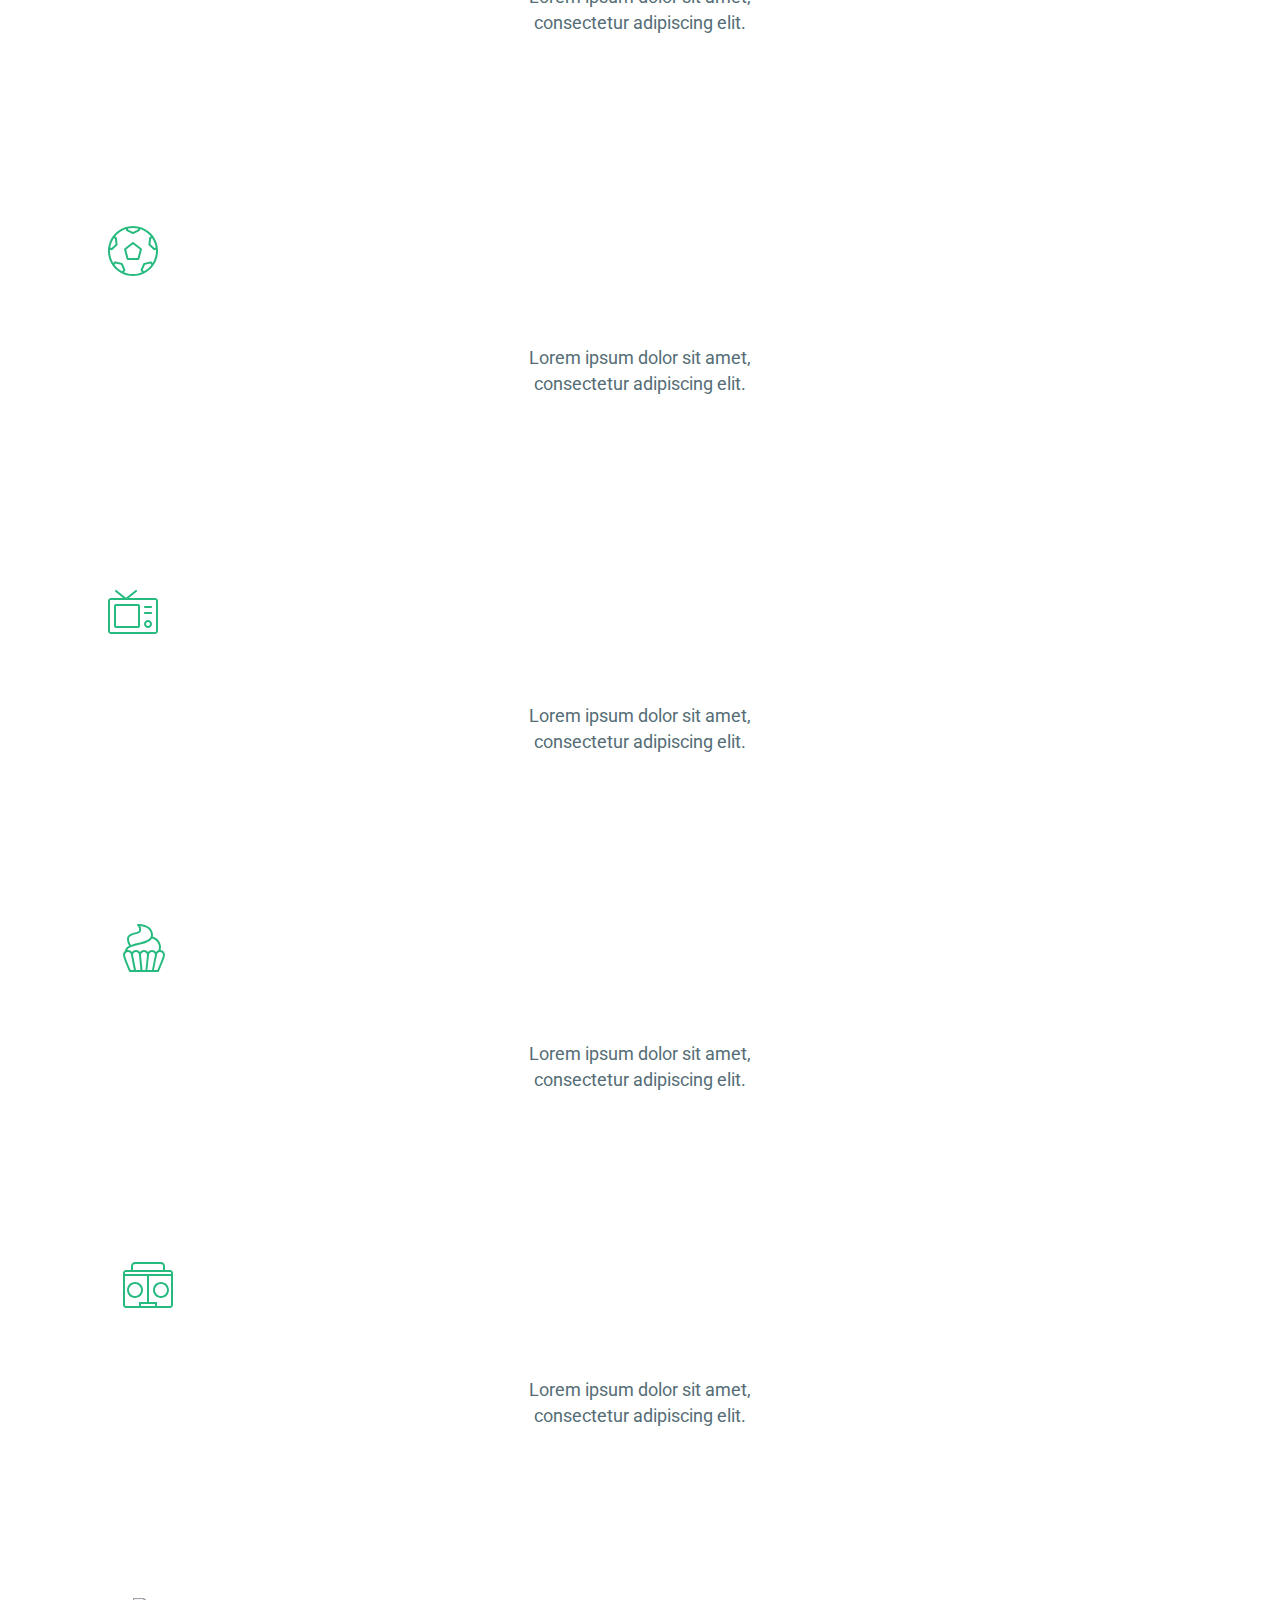
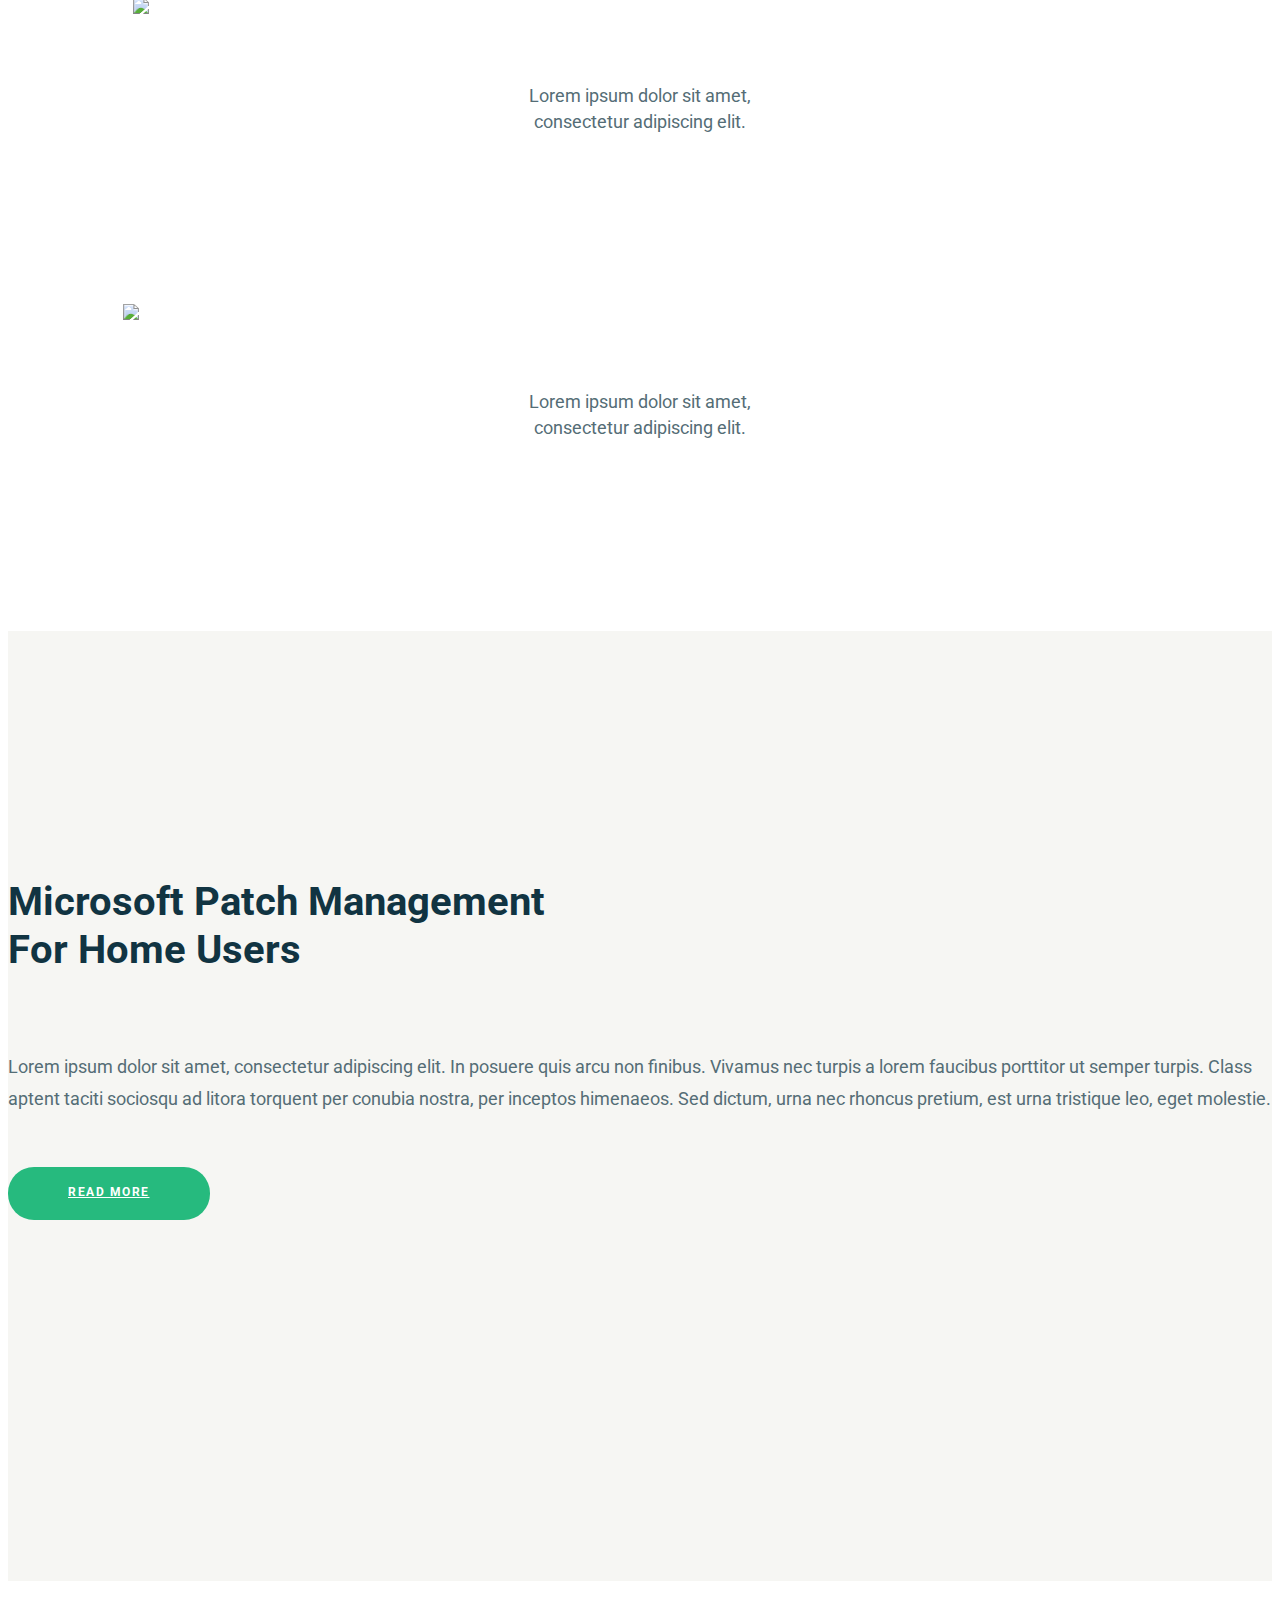
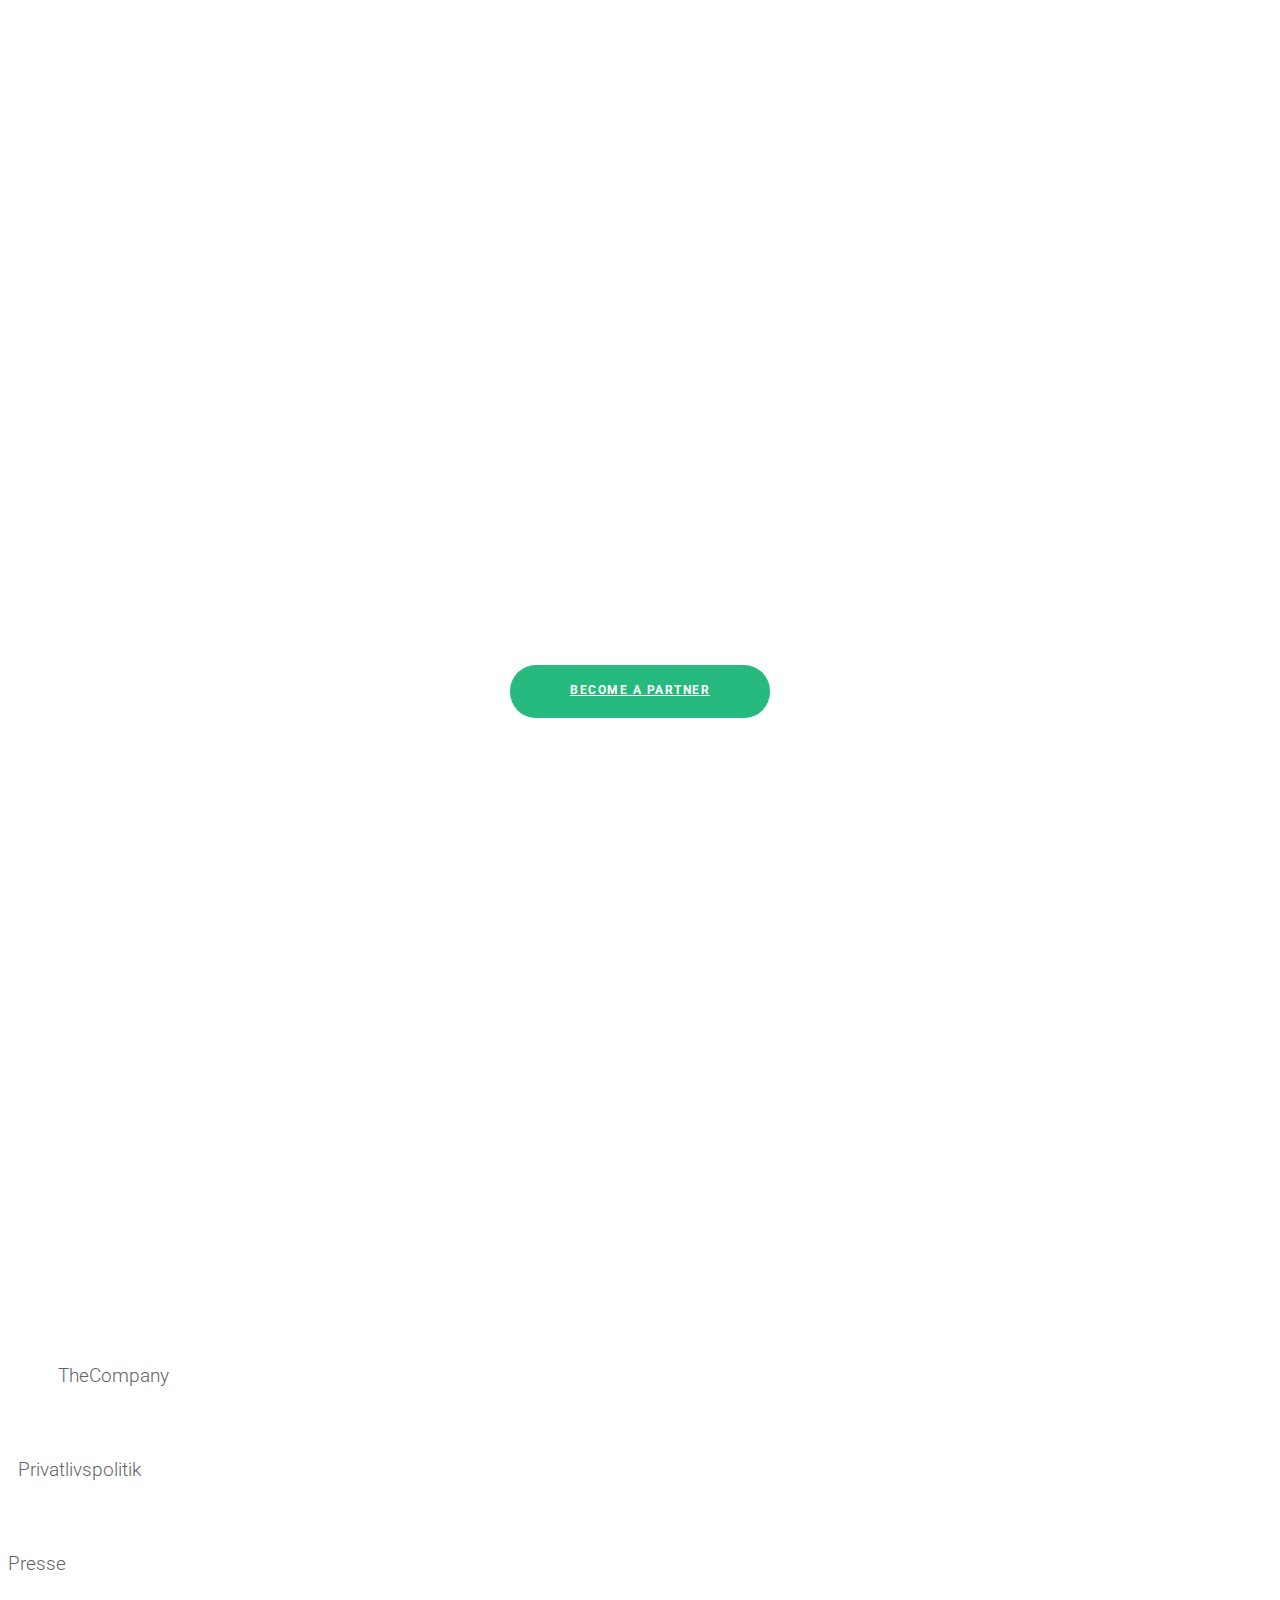
==== commit 9b22e0ae: "end" ====
--- a/index_1591204151.html
+++ b/index_1591204151.html
@@ -177,7 +177,7 @@
 				<div class="sit">
 				Lorem ipsum dolor sit amet, consectetur adipiscing elit. In posuere quis arcu non finibus. Vivamus nec turpis a lorem faucibus porttitor ut semper turpis. Class aptent taciti sociosqu ad litora torquent per conubia nostra, per inceptos himenaeos. Sed dictum, urna nec rhoncus pretium, est urna tristique leo, eget molestie.
 					</div>
-						<a href="#" class="aboutus2">MORE ABOUT US</a>
+						<a href="#" class="aboutus2">READ MORE</a>
 						</div>
 	 				<div class="col-lg-6">
 				<img src="images/foto.png"  alt="" class="img-fluid2" width="100%">
@@ -231,28 +231,28 @@
 				Looking For Your Dvd Printing Solution</h1>
 			</div>
 			<div class="row">
-				<div class="col">
+				<div class="col-lg-3">
 				<img class="cup1" src="images/cup.svg">
 				<h6 class="cup">
 					Lorem ipsum dolor sit amet,
 					<br> consectetur adipiscing elit. 
 				</h6>
 			</div>
-				<div class="col">
+				<div class="col-lg-3">
 					<img class="point1" src="images/shape.svg" img-fluid>
 					<h6 class="point">
 						Lorem ipsum dolor sit amet,
 						<br> consectetur adipiscing elit.
 					</h6>
 				</div>
-				<div class="col">
+				<div class="col-lg-3">
 					<img class="ball1" src="images/ball.svg">
 					<h6 class="ball">
 						Lorem ipsum dolor sit amet,
 						<br> consectetur adipiscing elit.
 					</h6>
 			</div>
-			<div class="col">
+			<div class="col-lg-3">
 				<img class="tv1" src="images/tv.svg">
 				<h6 class="tv">
 						Lorem ipsum dolor sit amet,
@@ -260,22 +260,113 @@
 					</h6>
 			</div>
 			<div class="w-100">
+				<div class="column2">
 				<div class="row">
-				<div class="col">
+				<div class="col-lg-3">
 					<img class="cacke1" src="images/cacke.svg">
 					<h6 class="cacke">
 						Lorem ipsum dolor sit amet,
 						<br> consectetur adipiscing elit.
 					</h6>
 			</div>
-			<div class="col">
+			<div class="col-lg-3">
 				<img class="music1" src="images/music.svg">
 				<h6 class="music">
 					Lorem ipsum dolor sit amet,
 					<br> consectetur adipiscing elit.
 				</h6>
 			</div>
-		</div>
+			<div class="col-lg-3">
+				<img class="drink1" src="images/drink.svg">
+				<h6 class="drink">
+						Lorem ipsum dolor sit amet,
+						<br> consectetur adipiscing elit.
+					</h6>
+			</div>
+			<div class="col-lg-3">
+				<img class="dumbbell1" src="images/dumbbell.svg">
+				<h6 class="dumbbell">
+						Lorem ipsum dolor sit amet,
+						<br> consectetur adipiscing elit.
+					</h6>
+			</div>
+		</div>
+		</div>
+	</div>
+</div>
+</div>
+</div>
+</div>
+
+<div class="layer8">
+	<div class="container">
+		<div class="row align-items-center">
+		<div class="col-lg-6">
+			<h1 class="microsoft">
+				Microsoft Patch Management
+				<br>For Home Users
+			</h1>
+			<div class="text-lorem">
+				Lorem ipsum dolor sit amet, consectetur adipiscing elit. In posuere quis arcu non finibus. Vivamus nec turpis a lorem faucibus porttitor ut semper turpis. Class aptent taciti sociosqu ad litora torquent per conubia nostra, per inceptos himenaeos. Sed dictum, urna nec rhoncus pretium, est urna tristique leo, eget molestie.
+			</div>
+			<a href="#" class="readmore3">READ MORE</a>
+		</div>
+		<div class="col-lg-6">
+			<img src="images/lastone.png" alt="" class="img-fluid3" width="100%">
+		</div>
+	</div>
+</div>
+</div>
+
+
+<div class="last-page">
+	<div class="container">
+		<div class="row">
+			<div class="col-lg-12">
+				<h1 class="last-text">
+					Lipsum reuspeisem
+				</h1>
+				<h6 class="energy">
+					MFT Energy empowers traders to be the best within their markets. Our business
+					<br>is focused on the short term power trading in Europe. With the growth we are
+					<br>experiencing, we expect to expand to new areas soon. We have a fantastic
+					<br>business model based on creating partnerships with skilled traders who have a 
+					<br>niche trading idea and a good business plan.
+					<br>
+					<a href="#" class="become2">BECOME A PARTNER</a>
+					</h6>
+					 
+			</div>
+		</div>
+	</div>
+</div>
+
+
+<div class="hover">
+	<div class="container-fluid">
+		<div class="row justify-content-left">
+			<div class="col-lg-2">
+				<h6 class="company2">TheCompany
+				</h6>
+			</div>
+			<div class="col-lg-3">
+				<h6 class="Privatlivspolitik">
+					Privatlivspolitik
+				</h6>
+			</div>
+			<div class="col-lg-2">
+				<h6 class="Presse">
+					Presse
+				</h6>
+		</div>
+		<div class="col-lg-2">
+			<h6 class="Kontakt">
+				Kontakt
+			</h6>
+		</div>
+		<a href="https://www.linkedin.com/" class="linkedin">Linkedin</a>
+		<a href="https://uk-ua.facebook.com/" class="facebook">Facebook</a>
+		<a href="https://www.instagram.com/?hl=ru" class="instagram">Instagram</a> 
 	</div>
 </div>
 
--- a/style.css
+++ b/style.css
@@ -666,7 +666,6 @@
 line-height: 26px;
 text-align: center;
 color: #546D76;
-
 }
 
 
@@ -730,6 +729,12 @@
 }
 
 
+
+.column2 {
+	margin-left: 15px;
+	margin-right: 15px
+}
+
 .cacke {
 	padding-top: 23px;
 	font-family: Roboto;
@@ -738,11 +743,12 @@
 font-size: 18px;
 line-height: 26px;
 color: #546D76;
+text-align: center;
 }
 
 
 .cacke1 {
-	padding-left: 85px;
+	padding-left: 100px;
 	padding-top: 127px;
 }
 
@@ -755,10 +761,259 @@
 font-size: 18px;
 line-height: 26px;
 color: #546D76;
-}
-
-
-.music {
-	padding-left: 85px;
+text-align: center;
+}
+
+
+.music1 {
+	padding-left: 100px;
 	padding-top: 127px;
+}
+
+
+.drink {
+	padding-top: 23px;
+	font-family: Roboto;
+font-style: normal;
+font-weight: normal;
+font-size: 18px;
+line-height: 26px;
+color: #546D76;
+text-align: center;
+}
+
+
+
+.drink1 {
+	padding-left: 110px;
+	padding-top: 127px;
+}
+
+
+.dumbbell {
+	padding-top: 23px;
+	font-family: Roboto;
+font-style: normal;
+font-weight: normal;
+font-size: 18px;
+line-height: 26px;
+color: #546D76;
+text-align: center;
+}
+
+
+.dumbbell1 {
+	padding-left: 100px;
+	padding-top: 127px;
+}
+
+
+.layer8 {
+	background: #F6F6F3;
+	margin-top: 190px;
+}
+
+
+.microsoft {
+	font-family: Roboto;
+font-style: normal;
+font-weight: bold;
+font-size: 40px;
+line-height: 48px;
+color: #113442;
+padding-top: 247px;
+}
+
+
+.text-lorem {
+	font-family: Roboto;
+font-style: normal;
+font-weight: normal;
+font-size: 18px;
+line-height: 32px;
+color: #546D76;
+padding-top: 50px;
+
+}
+
+
+.img-fluid3 {
+	padding-top: 150px;
+	padding-left: 45px;
+}
+
+
+.readmore3 {
+	display: inline-block;
+ 	font-family: Roboto;
+	font-style: normal;
+	font-weight: bold;
+	font-size: 12px;
+	line-height: 14px;
+	text-align: center;
+	padding-left:5px;	
+	letter-spacing: 1.5px;
+	color: white;
+	background: #26BA7E;
+	border-radius: 26px;
+	padding:18px 60px 21px 60px;
+	cursor: pointer;
+	margin-bottom: 0;
+	margin-top:52px;
+	margin-bottom: 207px;
+}
+
+
+
+.last-page {
+	background: url(images/footer-img.jpg) no-repeat 50% 0%;
+	background-size: cover;
+	padding-top: 296px;
+	padding-bottom: 234px;
+	max-height: 1000px;
+}
+
+.last-text {
+	font-family: Roboto;
+font-style: normal;
+font-weight: bold;
+font-size: 45px;
+line-height: 62px;
+text-align: center;
+color: #FFFFFF;
+}
+
+
+.energy  {
+	font-family: Roboto;
+font-style: normal;
+font-weight: normal;
+font-size: 22px;
+line-height: 33px;
+text-align: center;
+color: #FFFFFF;
+padding-top: 25px;
+}
+
+
+.become2 {
+	display: inline-block;
+ 	font-family: Roboto;
+	font-style: normal;
+	font-weight: bold;
+	font-size: 12px;
+	line-height: 14px;
+	text-align: center;
+	padding-left:5px;	
+	letter-spacing: 1.5px;
+	color: white;
+	background: #26BA7E;
+	border-radius: 26px;
+	padding:18px 60px 21px 60px;
+	cursor: pointer;
+	margin-bottom: 0;
+	margin-top:55px;
+	margin-bottom: 303px;
+
+}
+
+
+.become2:hover {
+	text-decoration: none;
+	color: black;
+}
+
+
+.hover {
+	background: #FFFFFF;
+	padding-bottom: 75px;
+}
+
+.company2 {
+	font-family: Roboto;
+font-style: normal;
+font-weight: 300;
+font-size: 19px;
+line-height: 50px;
+color: #606469;
+padding-left: 50px;
+}
+
+
+.Privatlivspolitik {
+	font-family: Roboto;
+font-style: normal;
+font-weight: 300;
+font-size: 19px;
+line-height: 50px;
+color: #606469;
+padding-left: 10px;
+
+}
+
+.Presse {
+	font-family: Roboto;
+font-style: normal;
+font-weight: 300;
+font-size: 19px;
+line-height: 50px;
+color: #606469;
+}
+
+.Kontakt {
+	font-family: Roboto;
+font-style: normal;
+font-weight: 300;
+font-size: 19px;
+line-height: 50px;
+color: #606469;
+}
+
+
+.linkedin {
+	font-family: Roboto;
+font-style: normal;
+font-weight: 300;
+font-size: 19px;
+line-height: 50px;
+text-align: right;
+color: #606469;
+padding-right: 20px;
+}
+
+
+.linkedin:hover {
+	text-decoration: none;
+}
+
+
+.facebook {
+	font-family: Roboto;
+font-style: normal;
+font-weight: 300;
+font-size: 19px;
+line-height: 50px;
+text-align: right;
+color: #606469;
+padding-right: 30px;
+}
+
+.facebook:hover {
+	text-decoration: none;
+}
+
+
+.instagram {
+	font-family: Roboto;
+font-style: normal;
+font-weight: 300;
+font-size: 19px;
+line-height: 50px;
+text-align: right;
+color: #606469;
+padding-right: 50px;
+}
+
+.instagram:hover {
+	text-decoration: none;
 }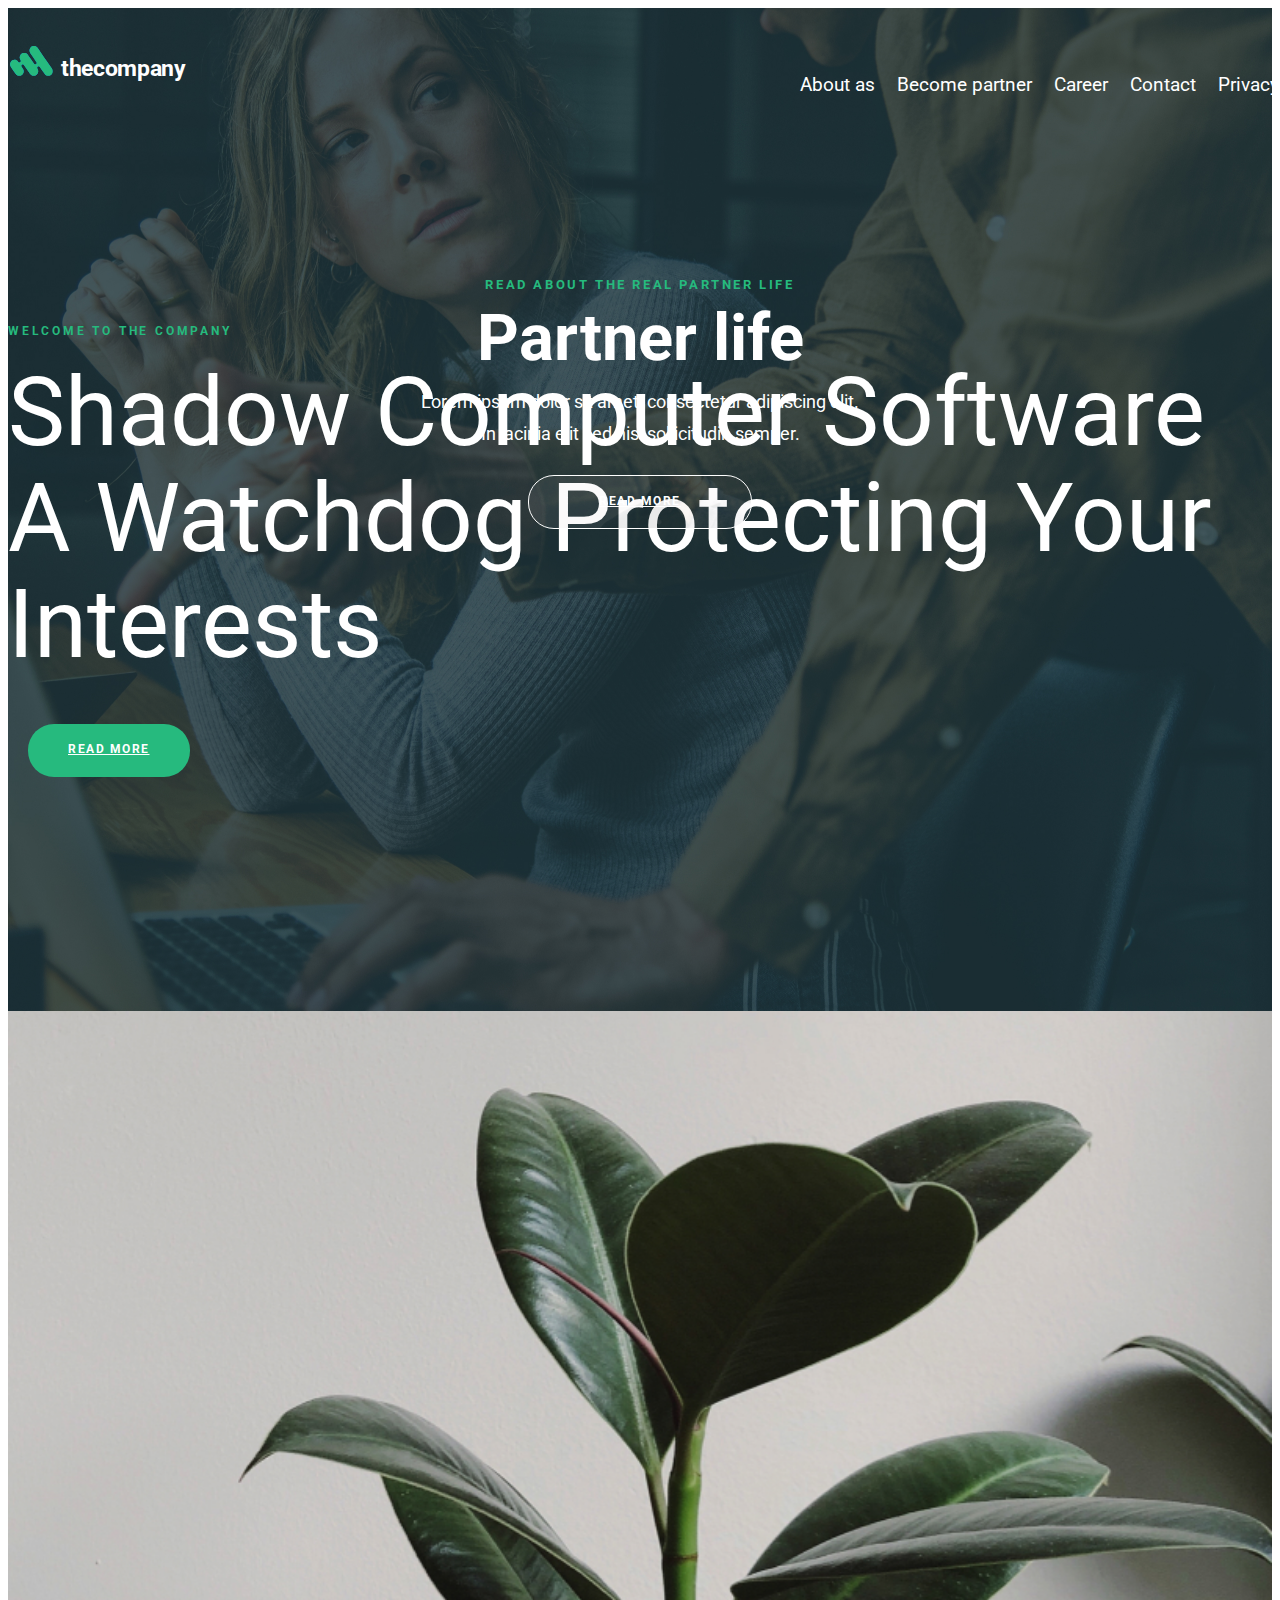
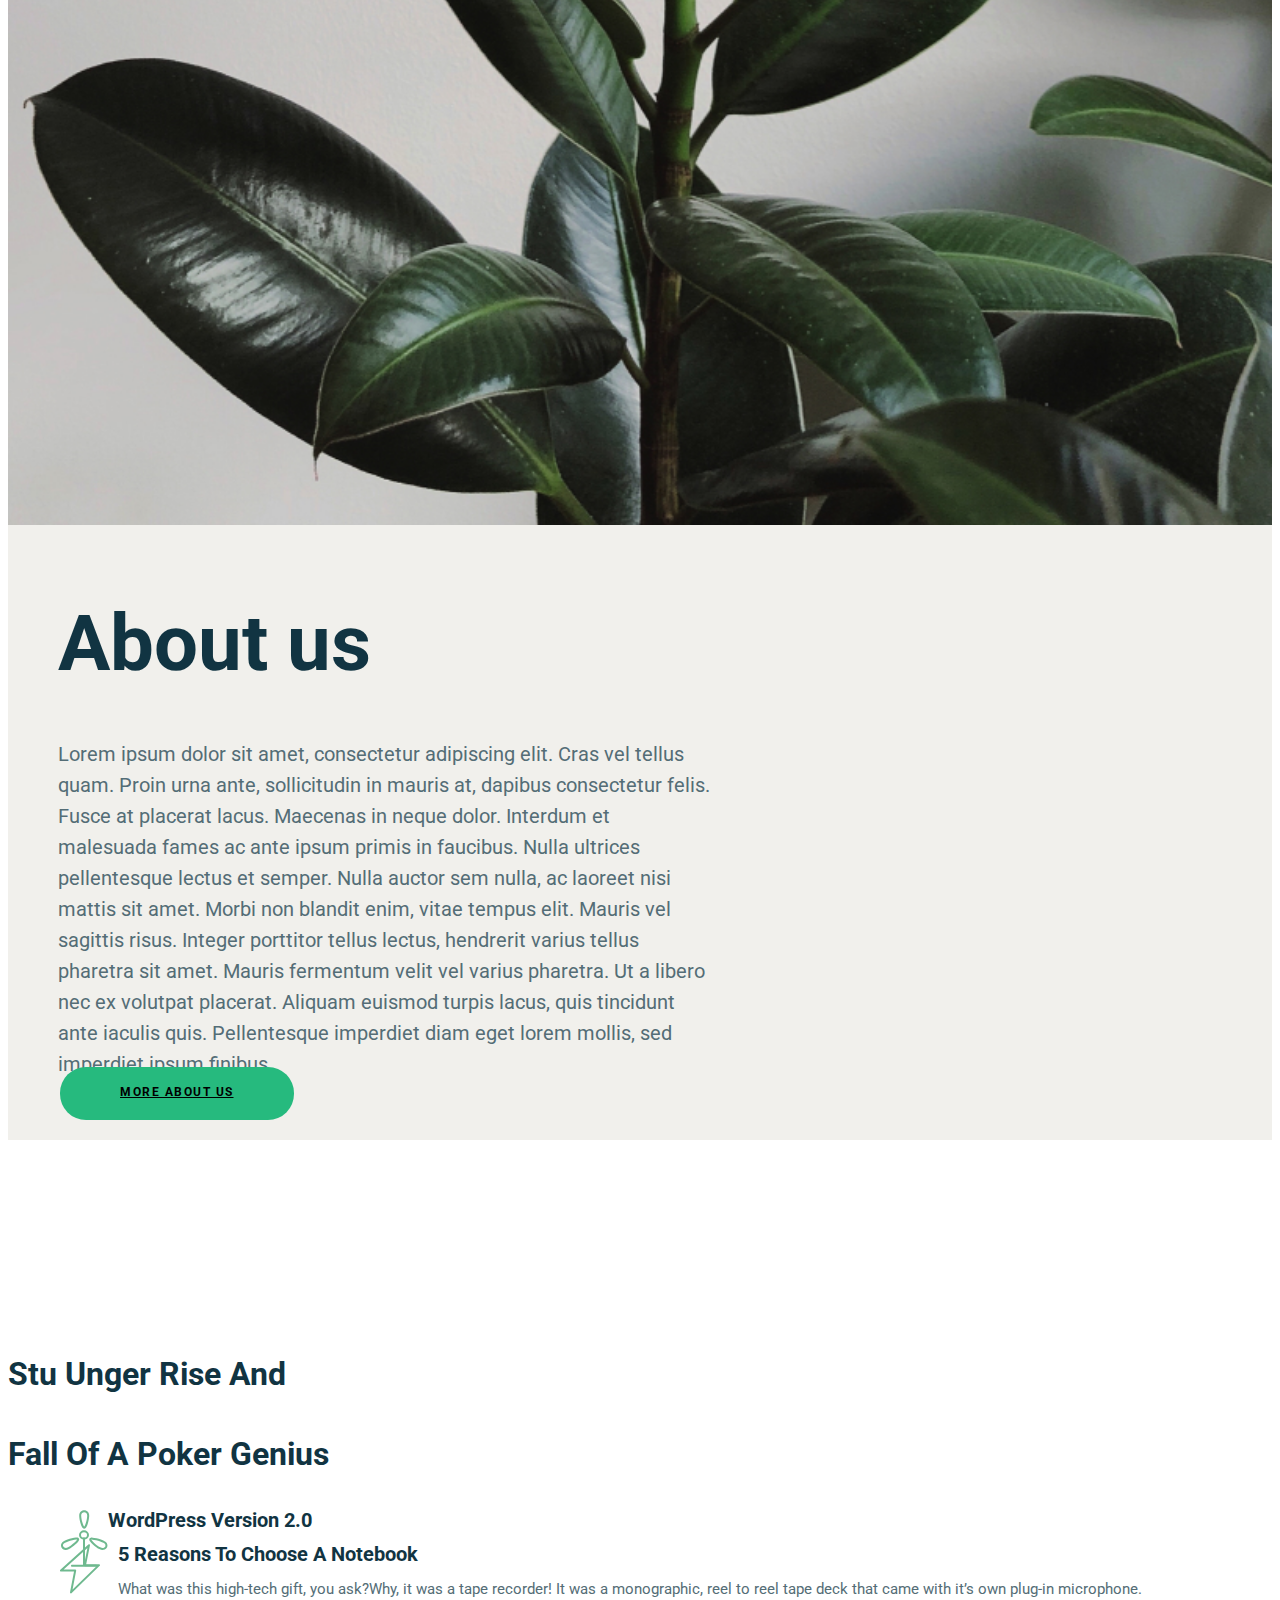
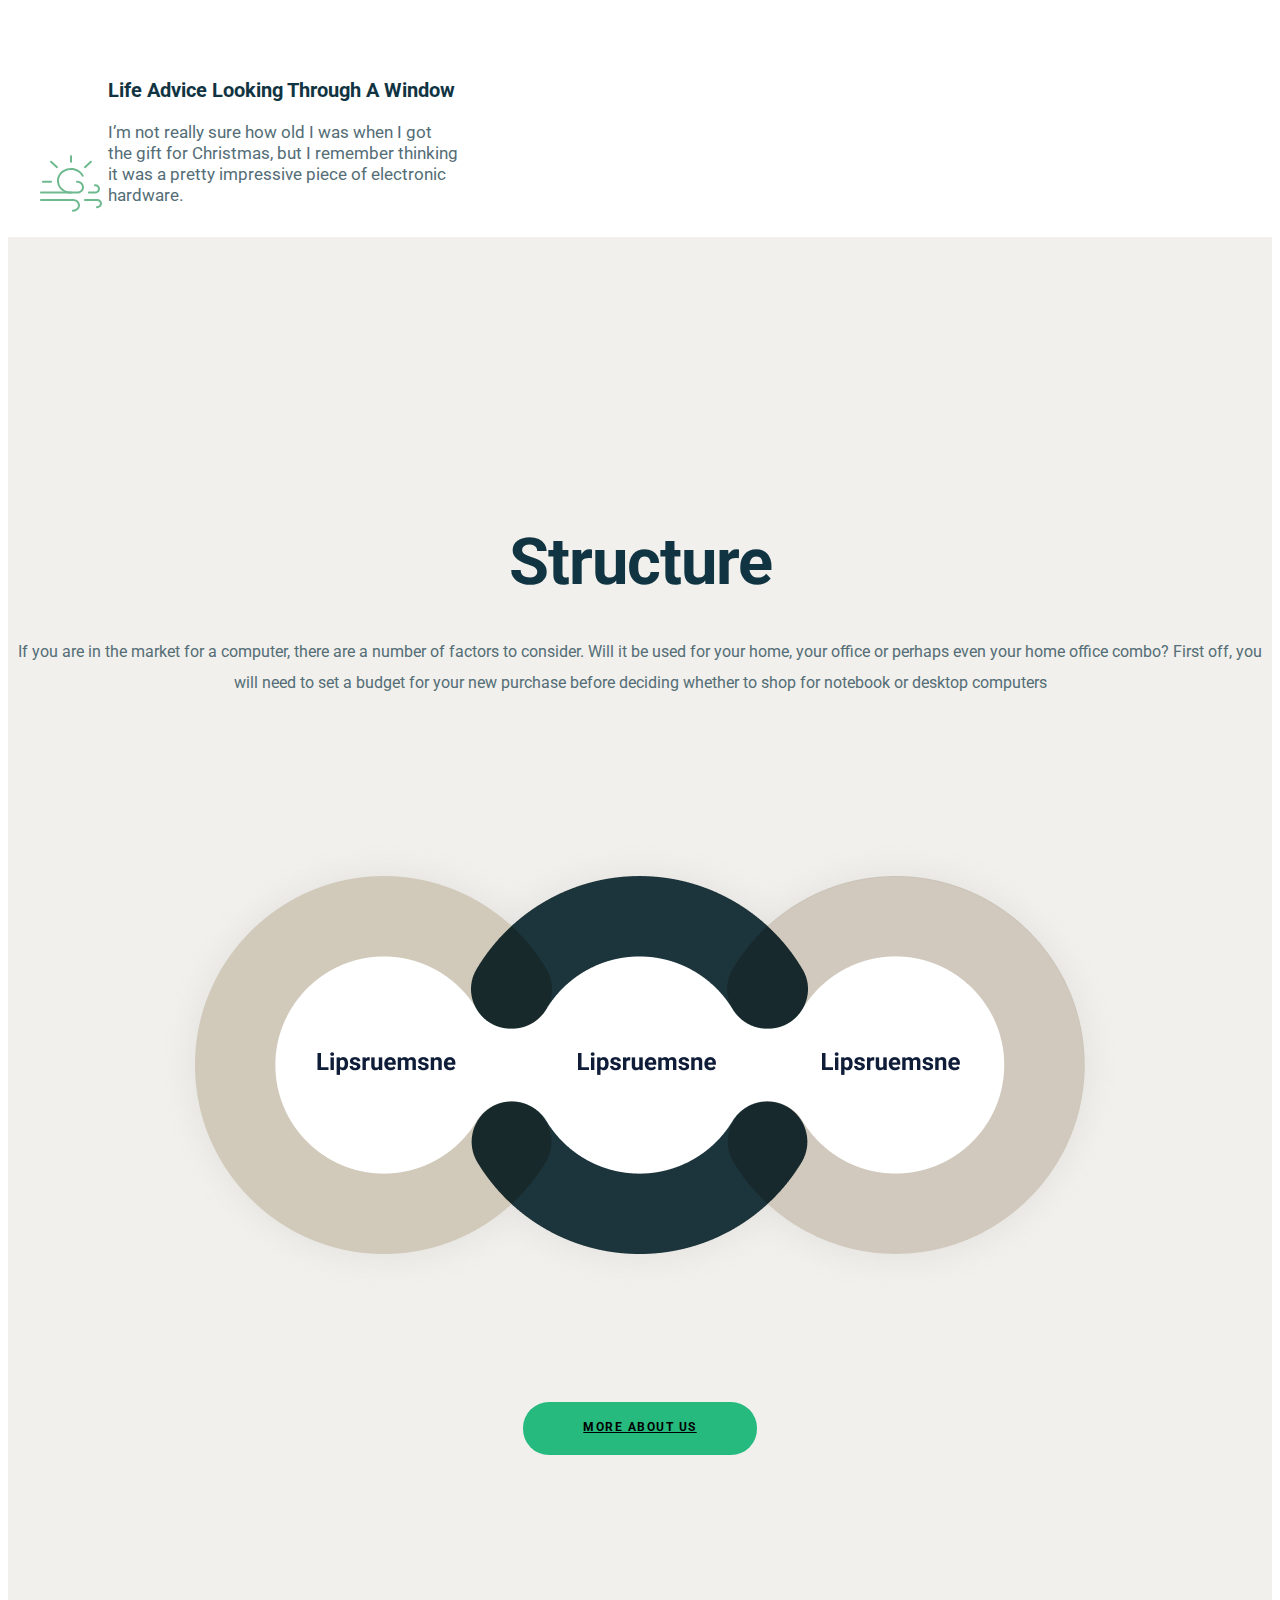
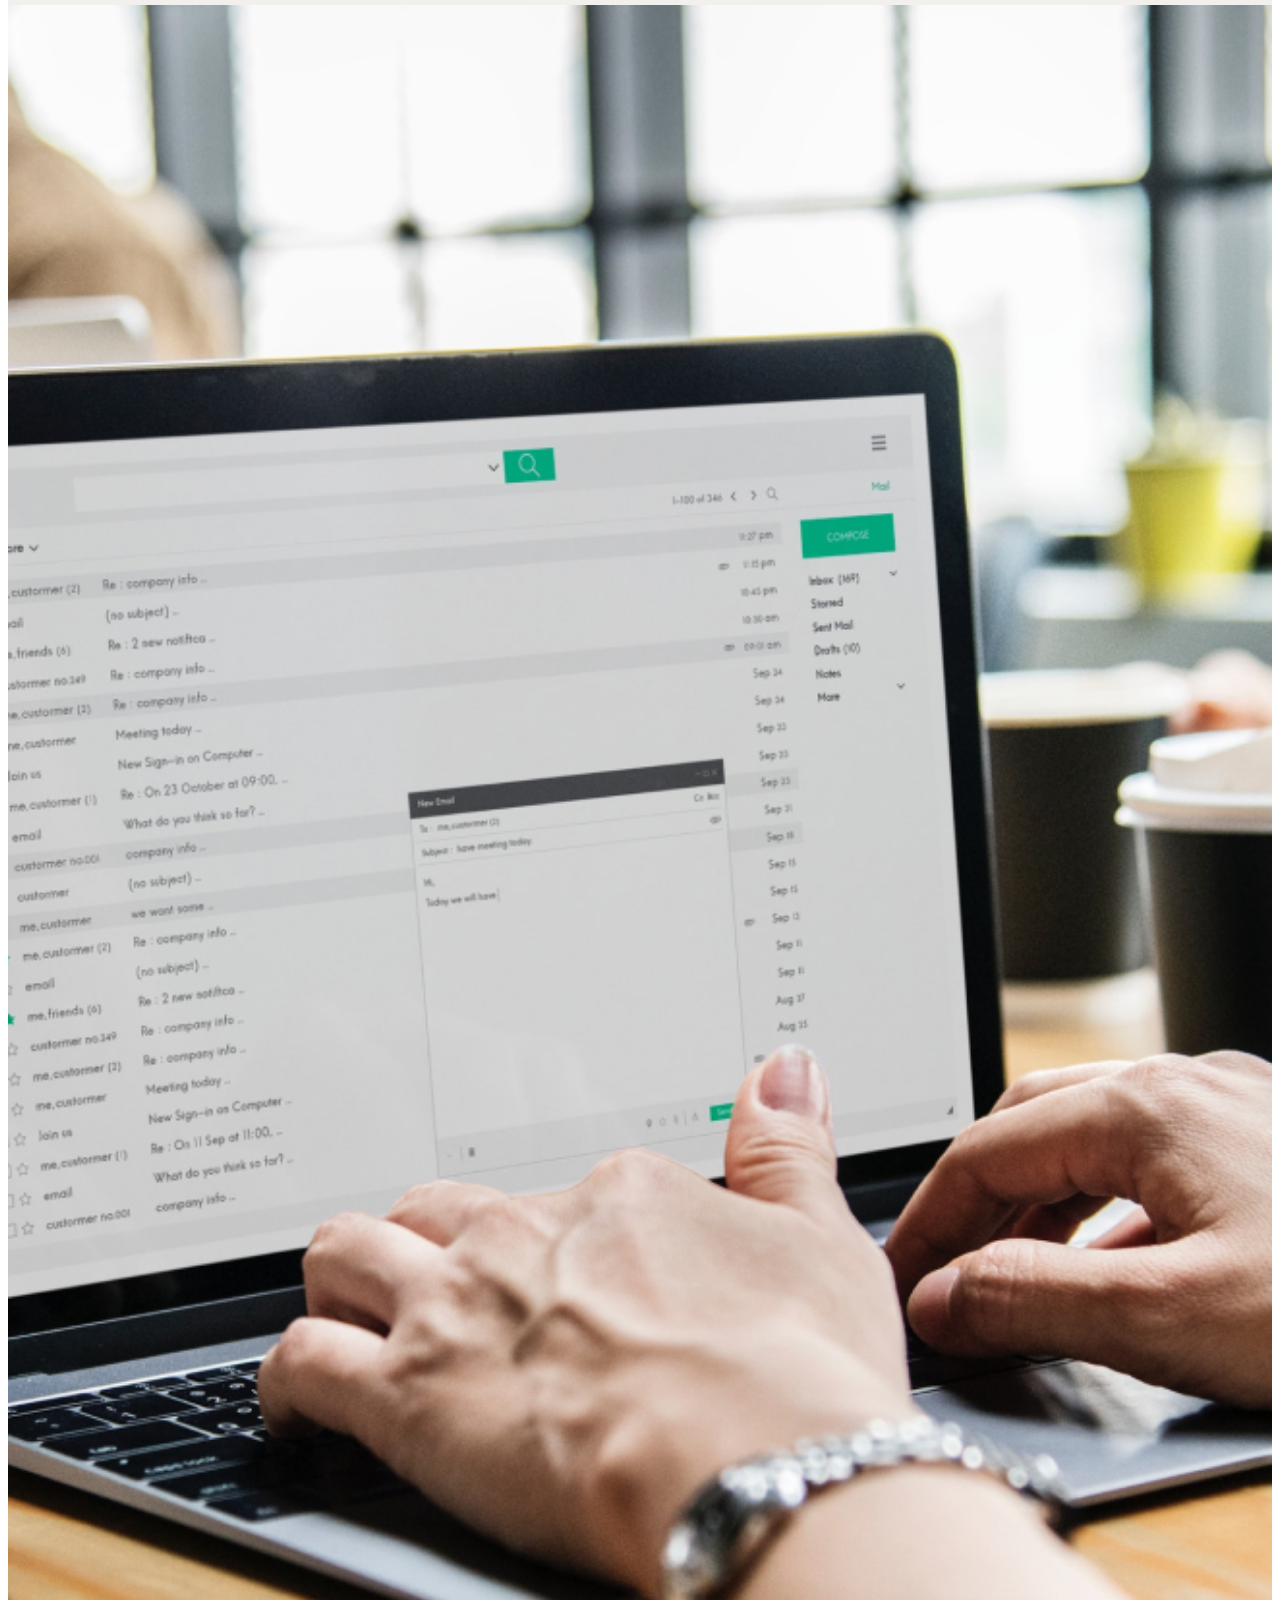
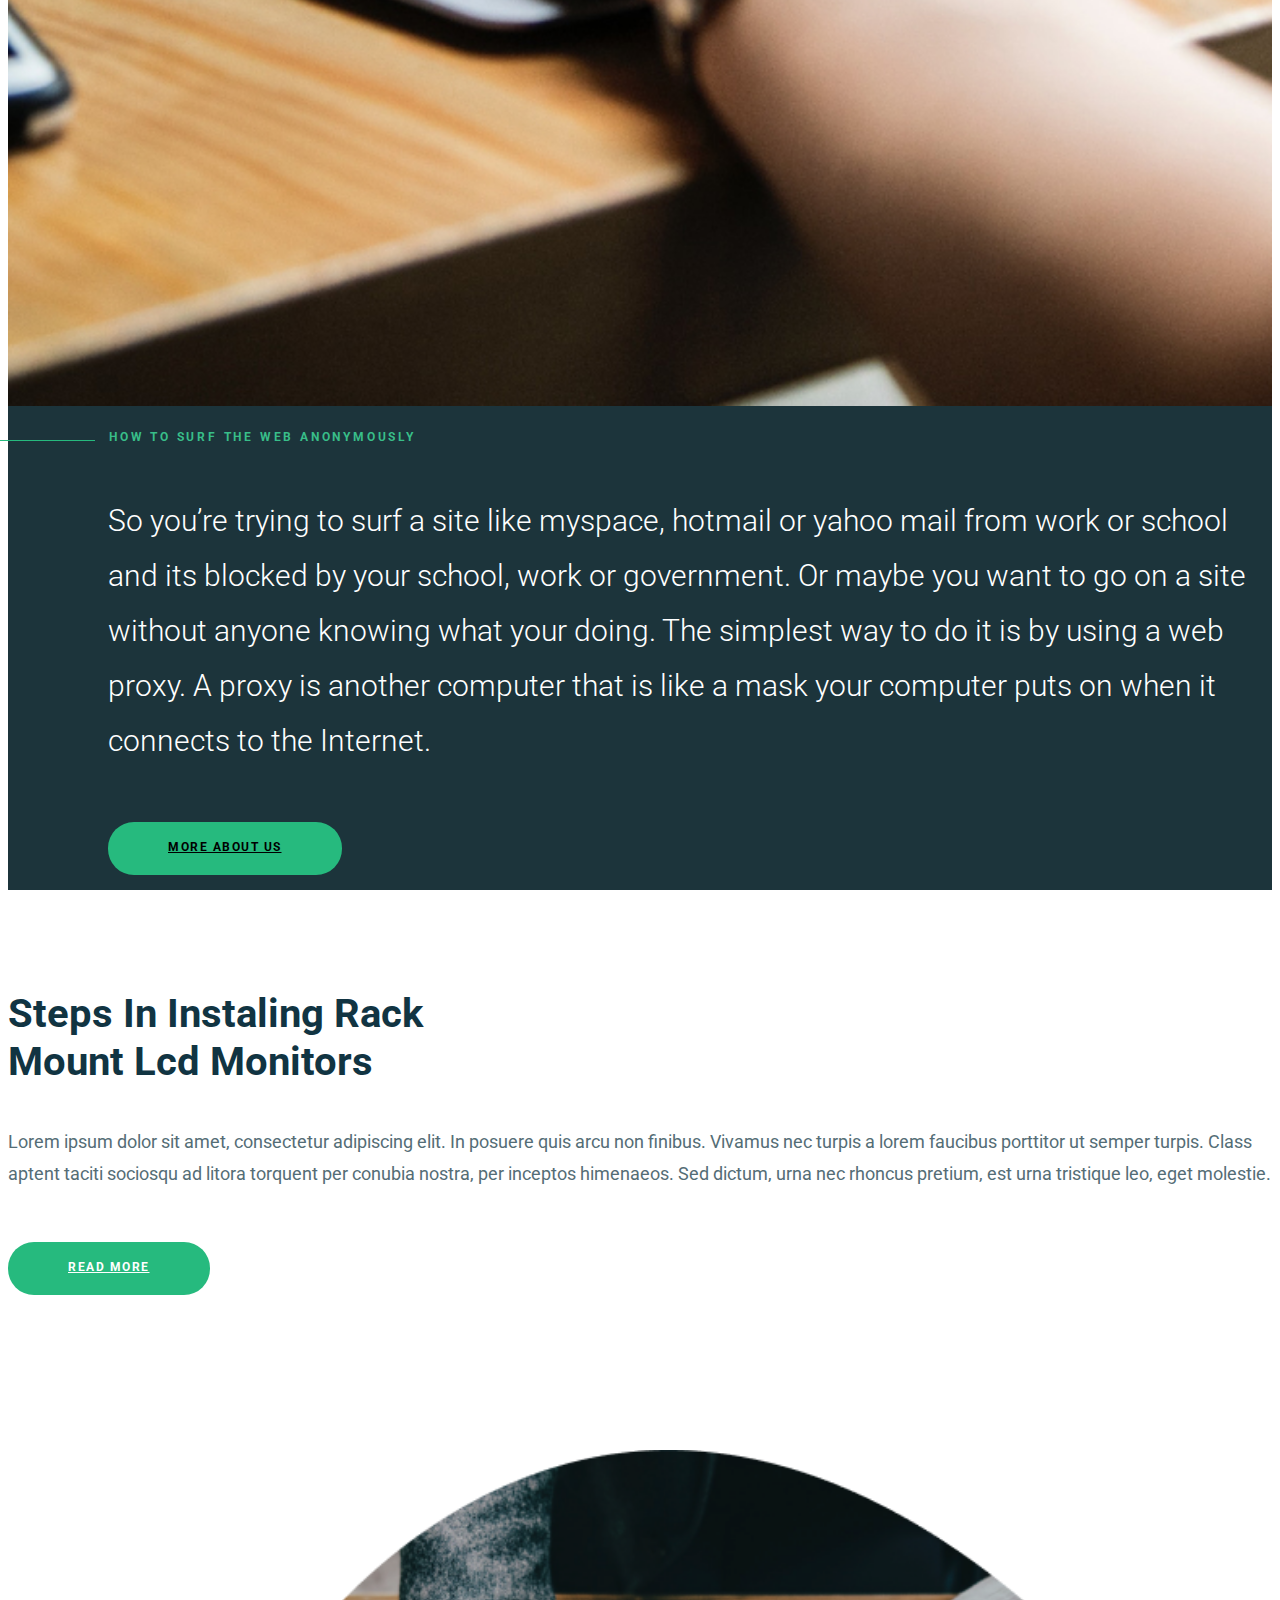
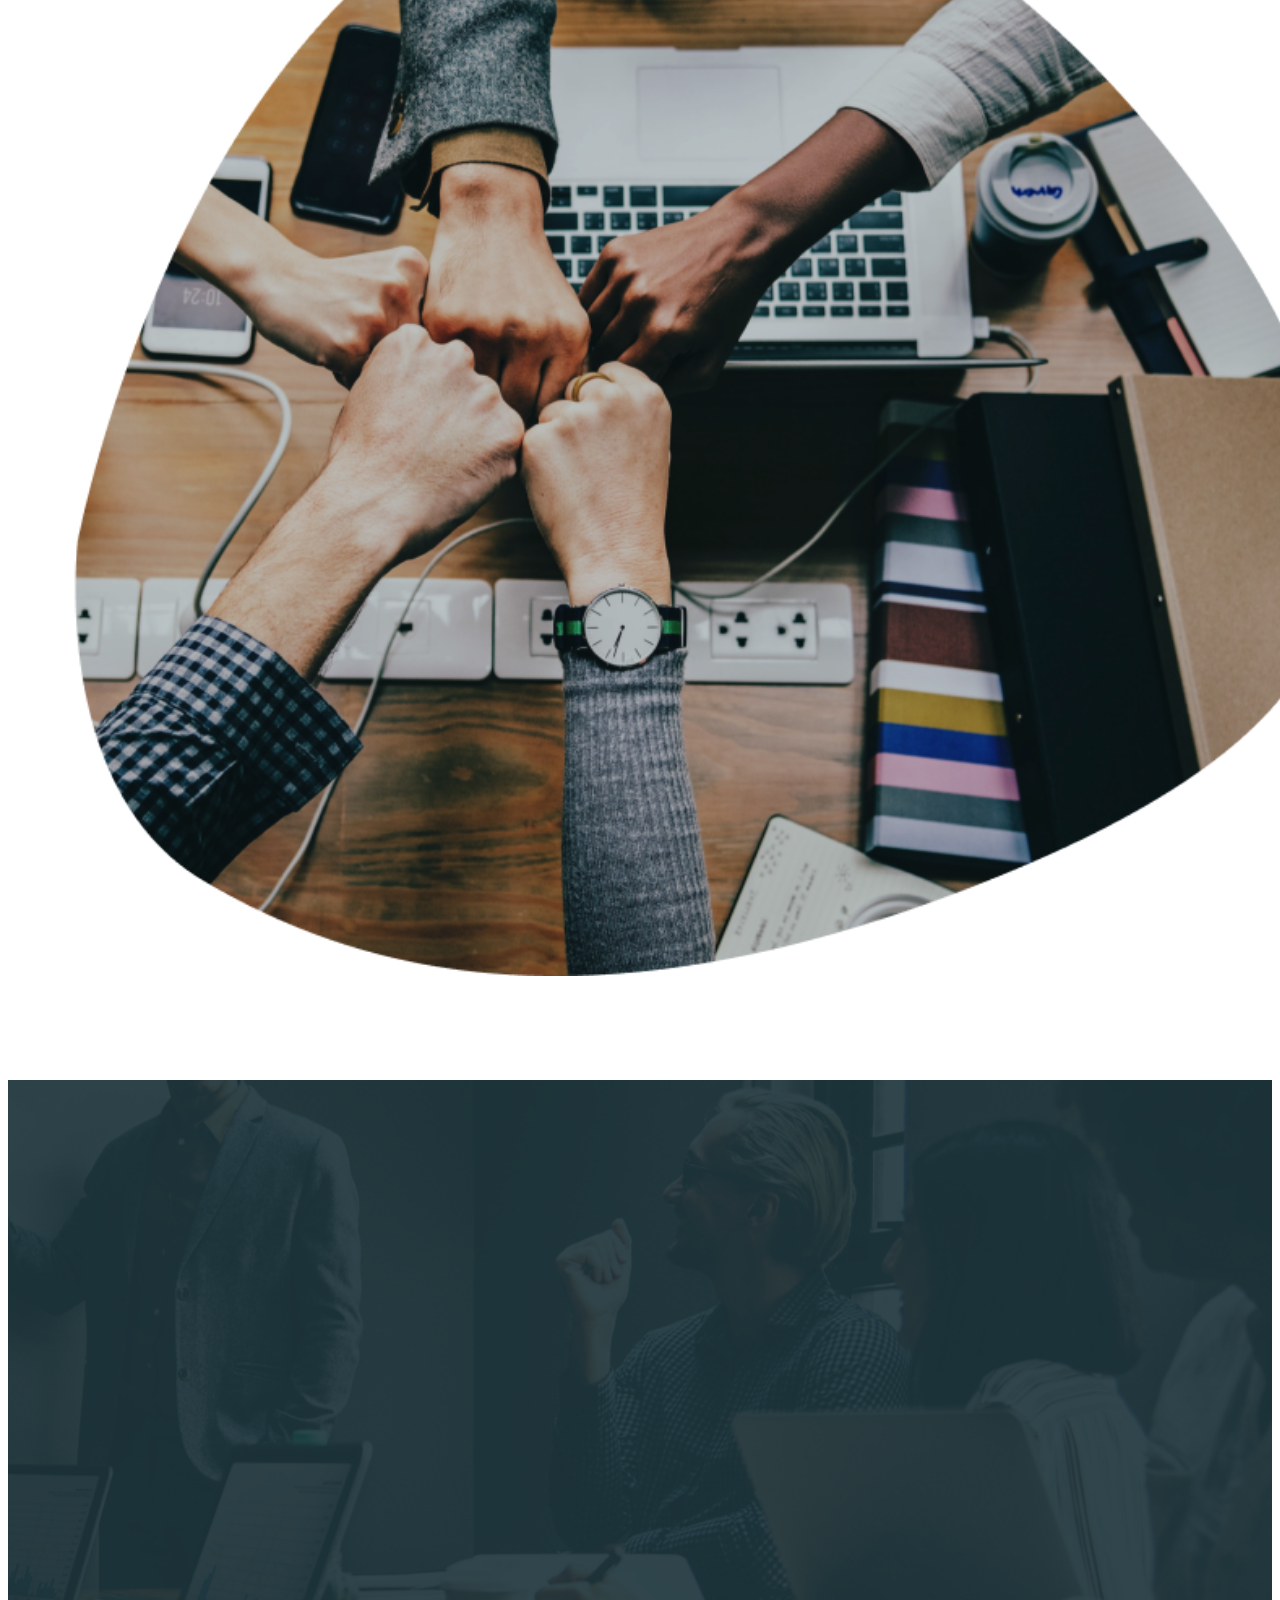
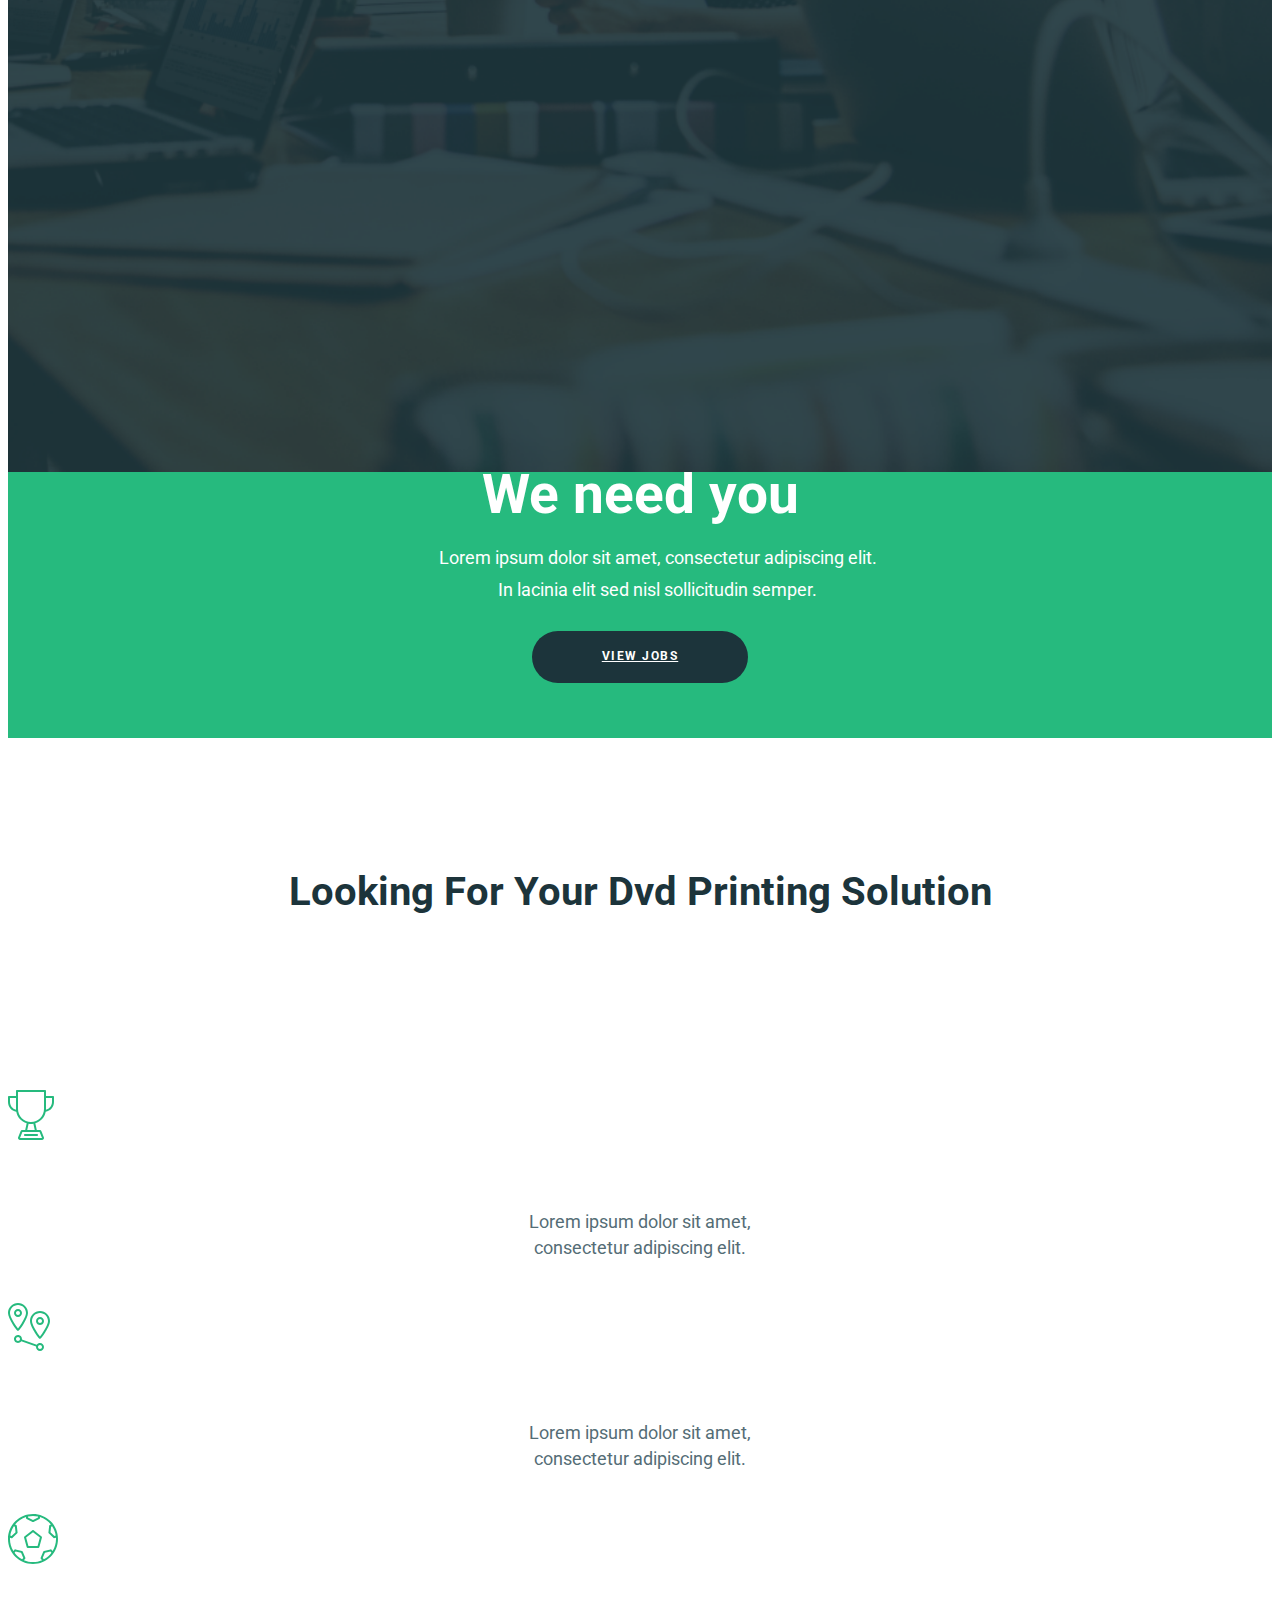
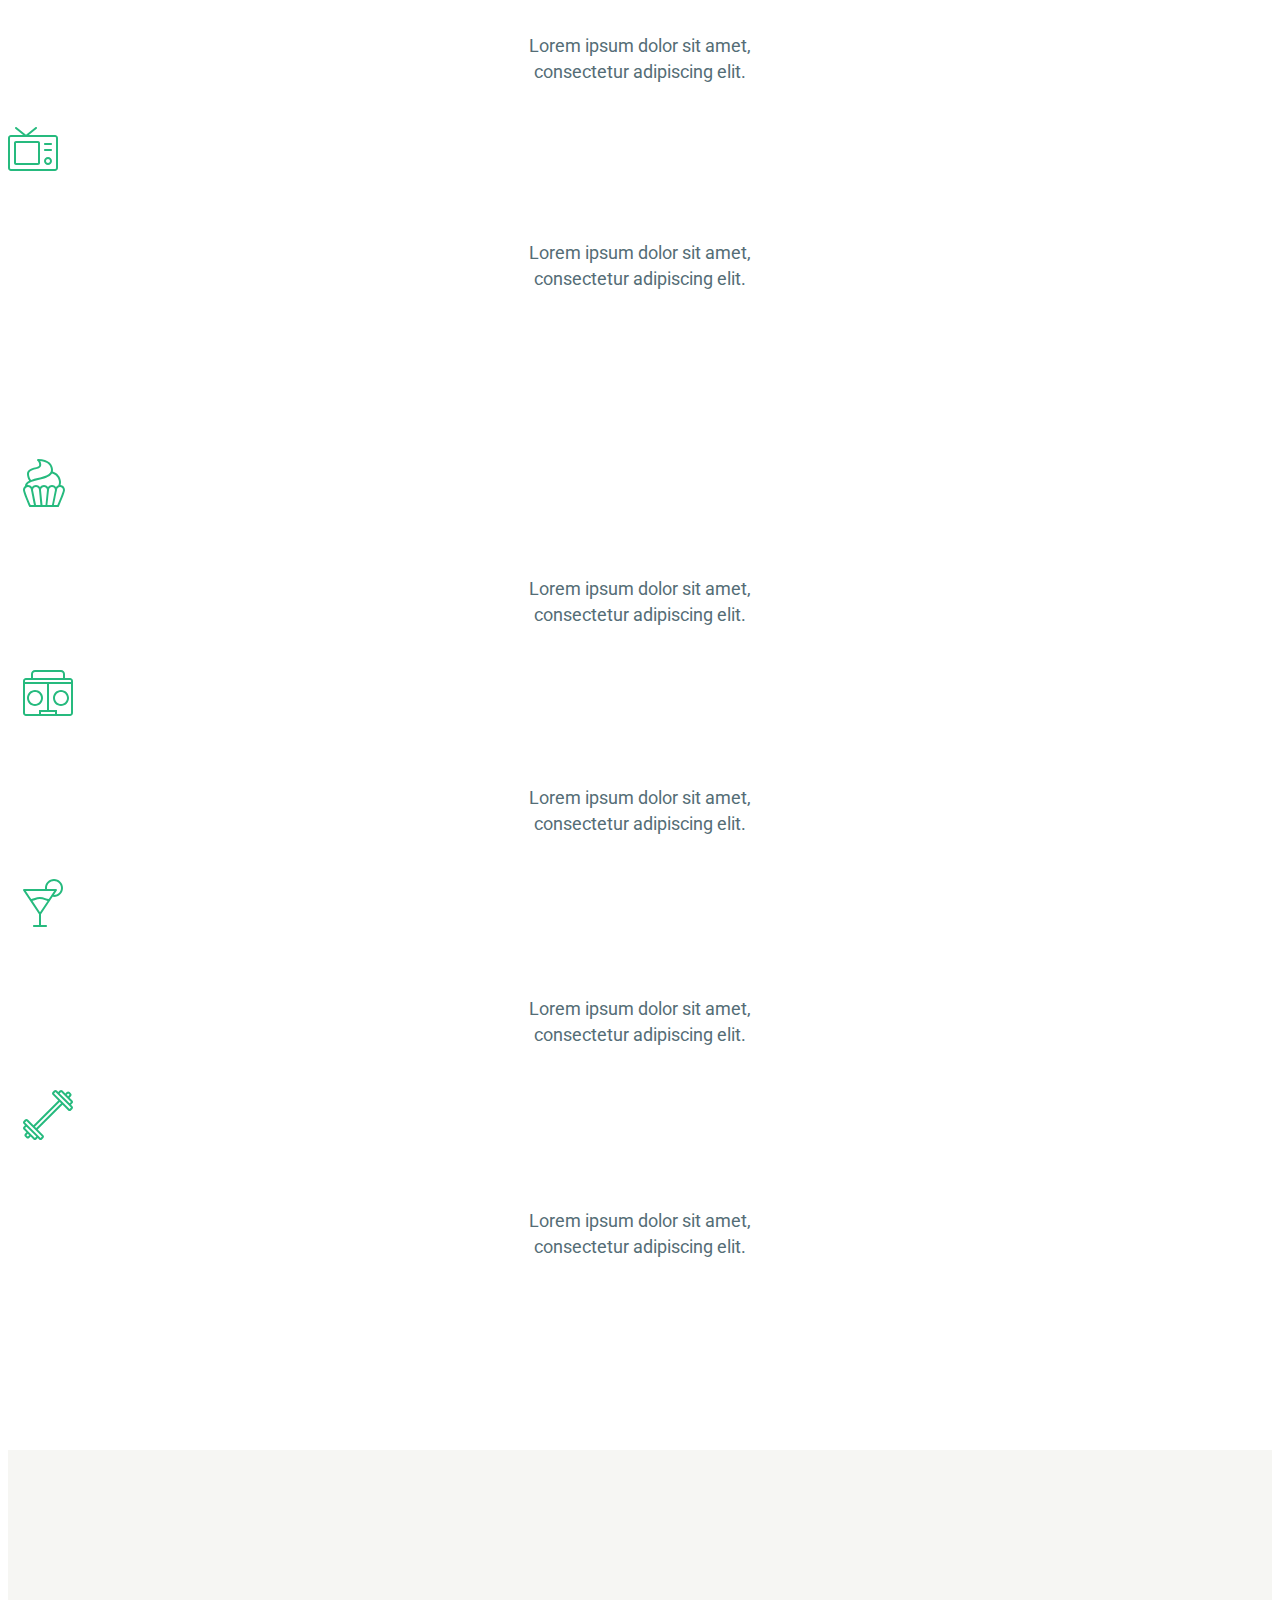
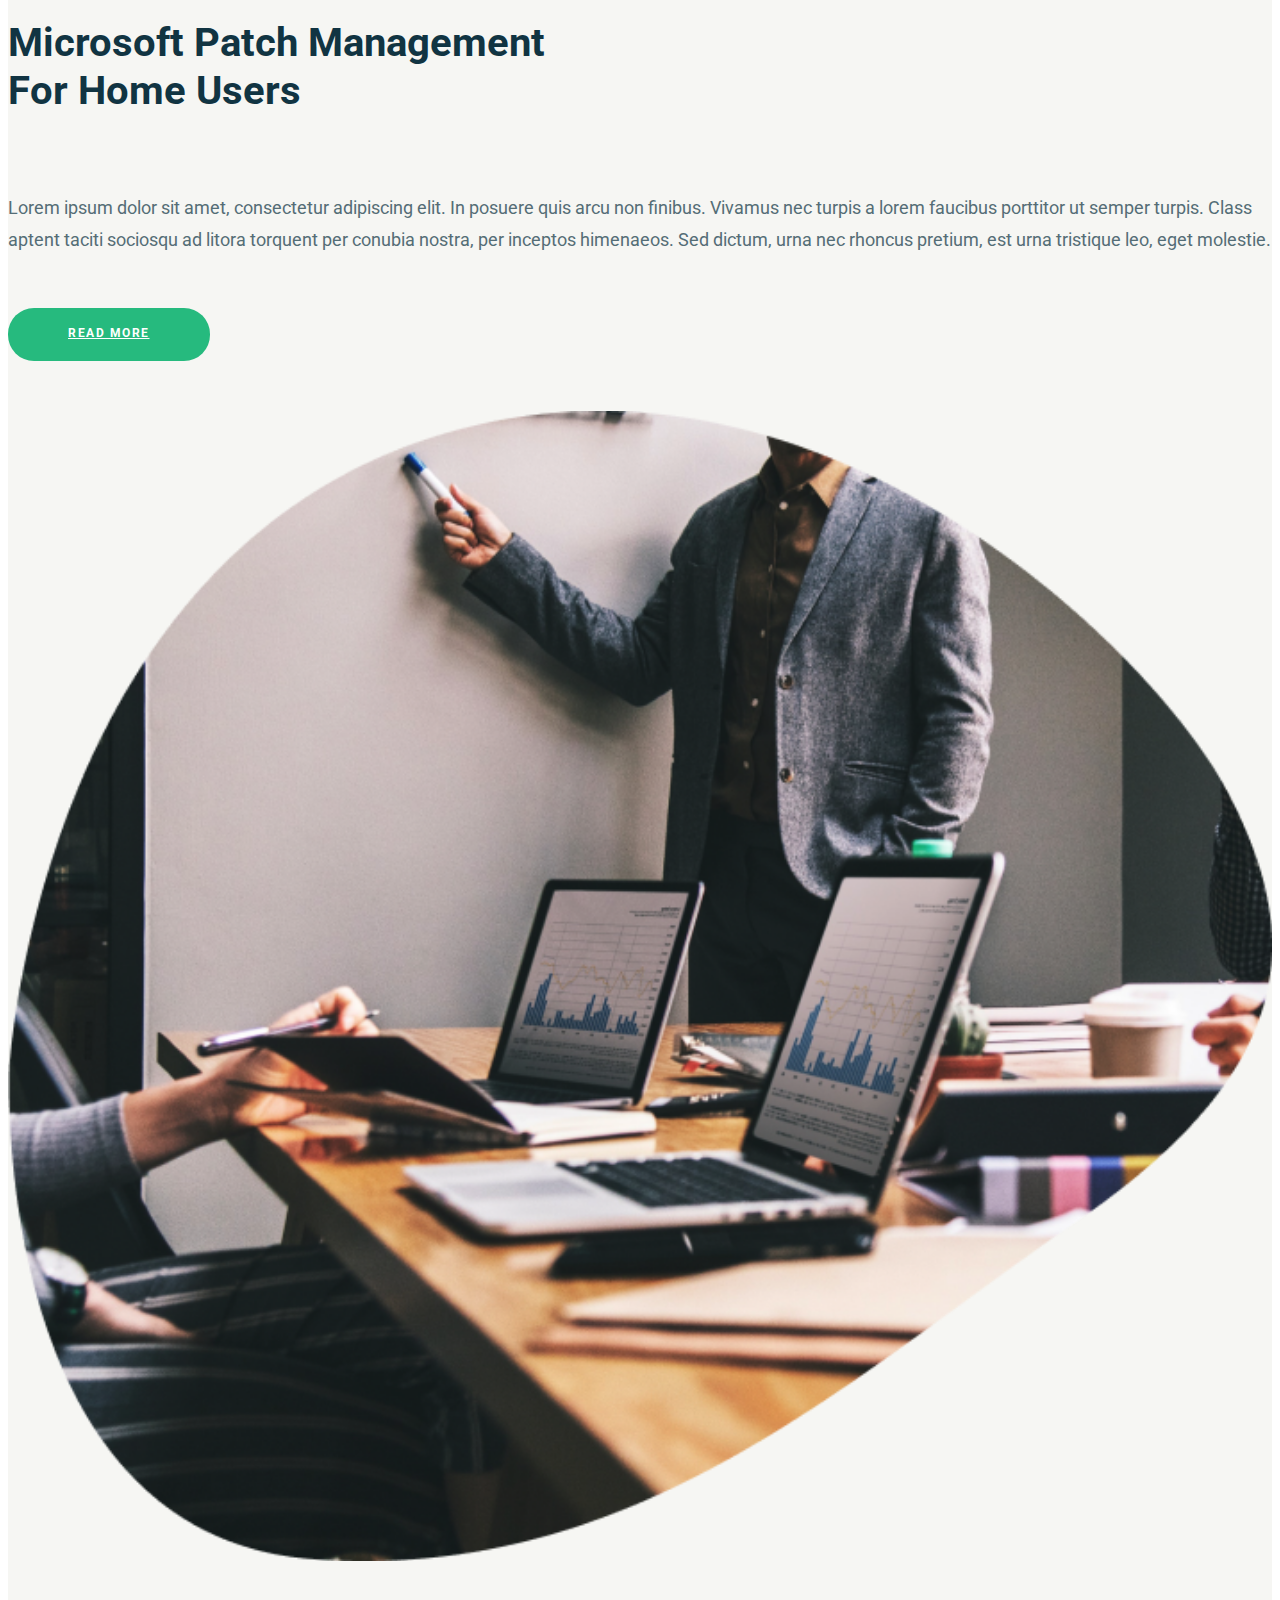
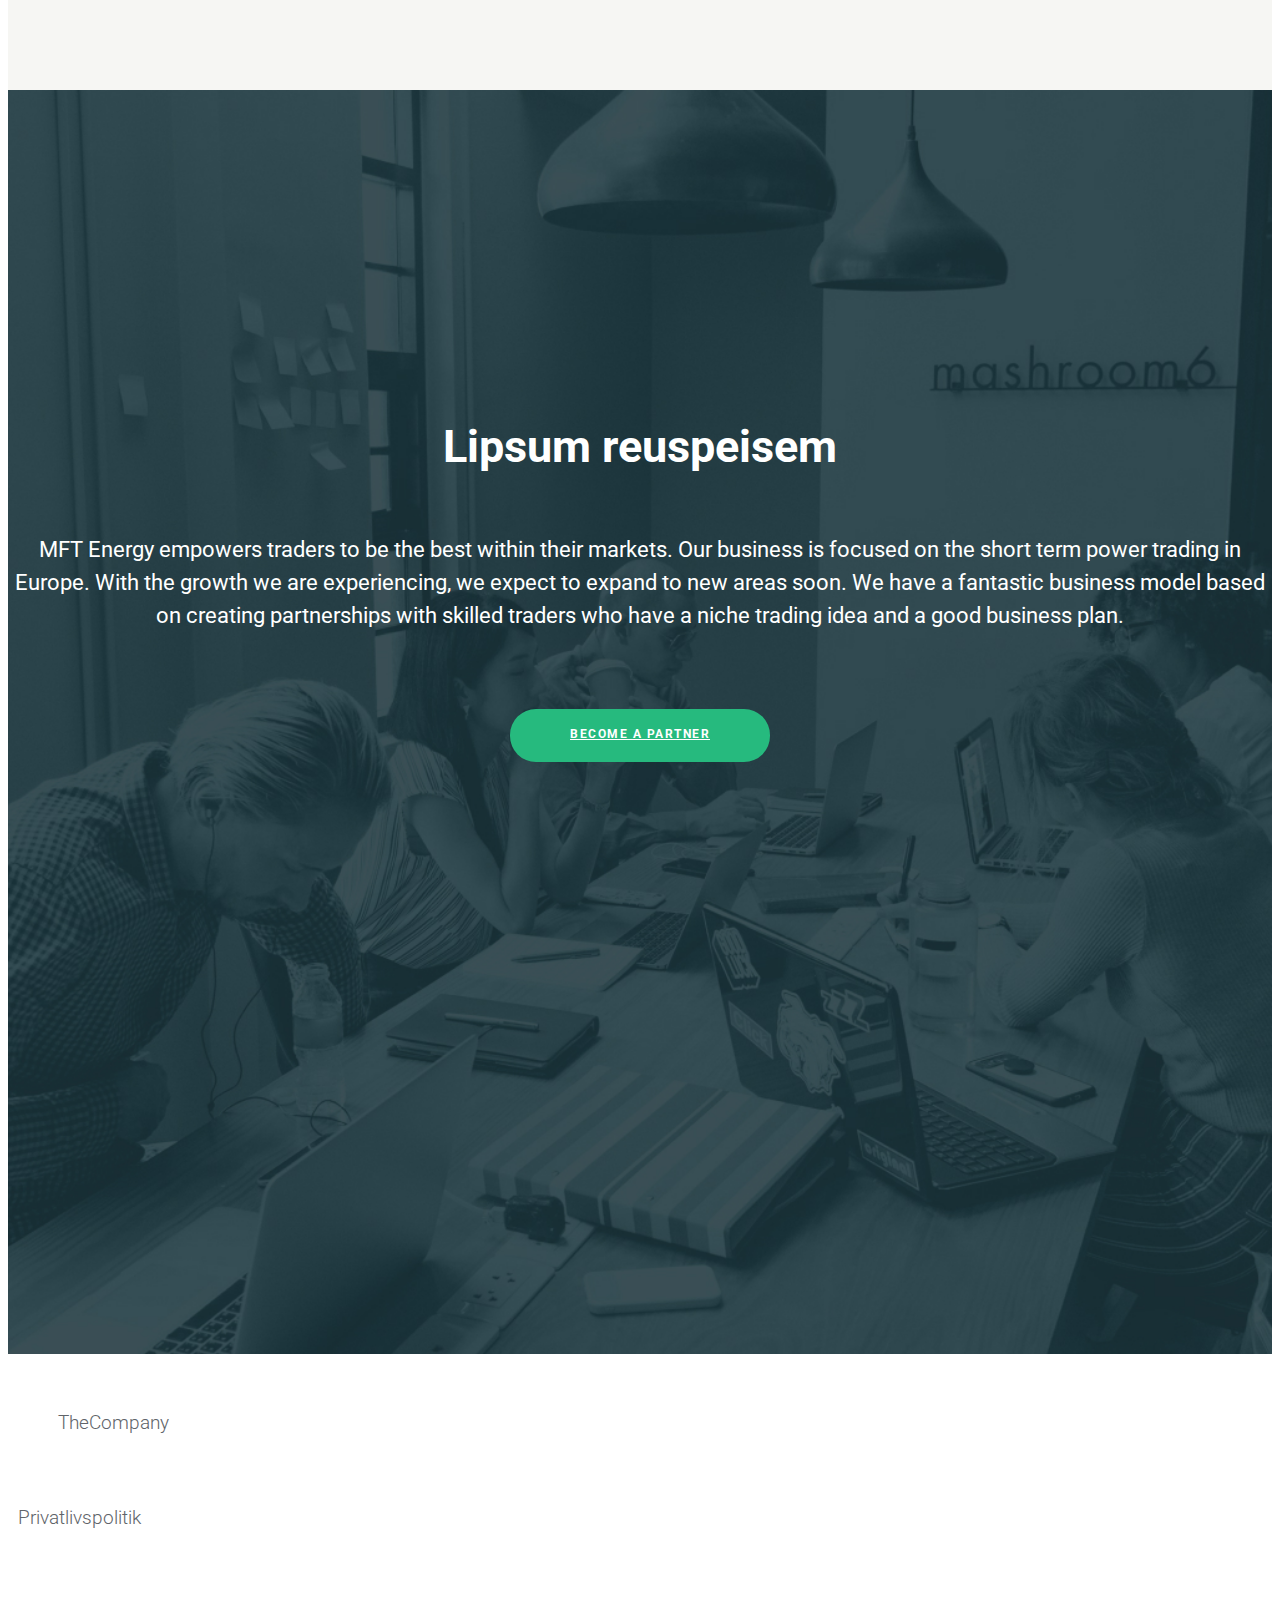
==== commit 56acb72c: "end" ====
--- a/index_1591204151.html
+++ b/index_1591204151.html
@@ -132,7 +132,9 @@
 				</div>
 				<div class="combined">
 					<img class="shape" src="images/Group (1).png">
-					<a href="#" class="aboutus">MORE ABOUT US</a>
+					<div class="btn_container m_top97">
+						<a href="#" class="btn_custom ">MORE ABOUT US</a>
+					</div>
 				</div>
 			</div>
 		</div>
@@ -157,7 +159,10 @@
 									<div class="col-lg-12">
 									<div class="trying">So you’re trying to surf a site like myspace, hotmail or yahoo mail from work or school and its blocked by your school, work or government. Or maybe you want to go on a site without anyone knowing what your doing. The simplest way to do it is by using a web proxy. A proxy is another computer that is like a mask your computer puts on when it connects to the Internet. </div>
 									</div>
+									<div class="btn_container p_top" style="padding-bottom: 15px;">
 									<a href="#" class="button3">MORE ABOUT US</a>
+								</div>
+
 									
 							</div>
 			</div>
@@ -177,7 +182,9 @@
 				<div class="sit">
 				Lorem ipsum dolor sit amet, consectetur adipiscing elit. In posuere quis arcu non finibus. Vivamus nec turpis a lorem faucibus porttitor ut semper turpis. Class aptent taciti sociosqu ad litora torquent per conubia nostra, per inceptos himenaeos. Sed dictum, urna nec rhoncus pretium, est urna tristique leo, eget molestie.
 					</div>
+					<div class="btn_container p-top" style="padding-bottom: 55px;">
 						<a href="#" class="aboutus2">READ MORE</a>
+							</div>
 						</div>
 	 				<div class="col-lg-6">
 				<img src="images/foto.png"  alt="" class="img-fluid2" width="100%">
@@ -200,7 +207,9 @@
 							Lorem ipsum dolor sit amet, consectetur adipiscing elit.<br>
 							 In lacinia elit sed nisl sollicitudin semper. 
 					</div>
+					<div class="btn_container p-top" style="padding-bottom: 55px;">
 				<a href="#" class="readmore">READ MORE</a>
+			</div>
 
 			</div>
 			<img class="adults img-fluid" width="100%" src="images/adults-analysis-brainstorming-1661004.png">
@@ -214,8 +223,9 @@
 							Lorem ipsum dolor sit amet, consectetur adipiscing elit.<br>
 							 In lacinia elit sed nisl sollicitudin semper. 
 					</div>
+					<div class="btn_container p-top" style="padding-bottom: 55px;">
 					<a href="#" class="view">VIEW JOBS</a>
-					
+					</div>
 				</div>
 			</div>
 		</div>
@@ -230,30 +240,30 @@
 				<h1 class="look">
 				Looking For Your Dvd Printing Solution</h1>
 			</div>
-			<div class="row">
+			<div class="row pad_top_148">
 				<div class="col-lg-3">
-				<img class="cup1" src="images/cup.svg">
+				<img class="cup1 mx-auto d-block" src="images/cup.svg">
 				<h6 class="cup">
 					Lorem ipsum dolor sit amet,
 					<br> consectetur adipiscing elit. 
 				</h6>
 			</div>
 				<div class="col-lg-3">
-					<img class="point1" src="images/shape.svg" img-fluid>
+					<img class="point1  mx-auto d-block" src="images/shape.svg" >
 					<h6 class="point">
 						Lorem ipsum dolor sit amet,
 						<br> consectetur adipiscing elit.
 					</h6>
 				</div>
 				<div class="col-lg-3">
-					<img class="ball1" src="images/ball.svg">
+					<img class="ball1  mx-auto d-block" src="images/ball.svg">
 					<h6 class="ball">
 						Lorem ipsum dolor sit amet,
 						<br> consectetur adipiscing elit.
 					</h6>
 			</div>
 			<div class="col-lg-3">
-				<img class="tv1" src="images/tv.svg">
+				<img class="tv1  mx-auto d-block" src="images/tv.svg">
 				<h6 class="tv">
 						Lorem ipsum dolor sit amet,
 						<br> consectetur adipiscing elit.
@@ -263,28 +273,28 @@
 				<div class="column2">
 				<div class="row">
 				<div class="col-lg-3">
-					<img class="cacke1" src="images/cacke.svg">
+					<img class="cacke1  mx-auto d-block" src="images/cacke.svg">
 					<h6 class="cacke">
 						Lorem ipsum dolor sit amet,
 						<br> consectetur adipiscing elit.
 					</h6>
 			</div>
 			<div class="col-lg-3">
-				<img class="music1" src="images/music.svg">
+				<img class="music1  mx-auto d-block" src="images/music.svg">
 				<h6 class="music">
 					Lorem ipsum dolor sit amet,
 					<br> consectetur adipiscing elit.
 				</h6>
 			</div>
 			<div class="col-lg-3">
-				<img class="drink1" src="images/drink.svg">
+				<img class="drink1  mx-auto d-block" src="images/drink.svg">
 				<h6 class="drink">
 						Lorem ipsum dolor sit amet,
 						<br> consectetur adipiscing elit.
 					</h6>
 			</div>
 			<div class="col-lg-3">
-				<img class="dumbbell1" src="images/dumbbell.svg">
+				<img class="dumbbell1  mx-auto d-block" src="images/dumbbell.svg">
 				<h6 class="dumbbell">
 						Lorem ipsum dolor sit amet,
 						<br> consectetur adipiscing elit.
@@ -309,10 +319,12 @@
 			<div class="text-lorem">
 				Lorem ipsum dolor sit amet, consectetur adipiscing elit. In posuere quis arcu non finibus. Vivamus nec turpis a lorem faucibus porttitor ut semper turpis. Class aptent taciti sociosqu ad litora torquent per conubia nostra, per inceptos himenaeos. Sed dictum, urna nec rhoncus pretium, est urna tristique leo, eget molestie.
 			</div>
+			<div class="btn_container p-bottom" style="padding-bottom: 50px;">
 			<a href="#" class="readmore3">READ MORE</a>
 		</div>
+		</div>
 		<div class="col-lg-6">
-			<img src="images/lastone.png" alt="" class="img-fluid3" width="100%">
+			<img src="images/lastone.png" alt="" class="img-fluid" width="100%">
 		</div>
 	</div>
 </div>
@@ -322,20 +334,22 @@
 <div class="last-page">
 	<div class="container">
 		<div class="row">
-			<div class="col-lg-12">
+			<div class="col-lg-8 offset-lg-2" style="text-align: center;">
 				<h1 class="last-text">
 					Lipsum reuspeisem
 				</h1>
-				<h6 class="energy">
+				<p class="energy">
 					MFT Energy empowers traders to be the best within their markets. Our business
-					<br>is focused on the short term power trading in Europe. With the growth we are
-					<br>experiencing, we expect to expand to new areas soon. We have a fantastic
-					<br>business model based on creating partnerships with skilled traders who have a 
-					<br>niche trading idea and a good business plan.
-					<br>
-					<a href="#" class="become2">BECOME A PARTNER</a>
-					</h6>
-					 
+					is focused on the short term power trading in Europe. With the growth we are
+					experiencing, we expect to expand to new areas soon. We have a fantastic
+					business model based on creating partnerships with skilled traders who have a 
+					niche trading idea and a good business plan.
+					
+					
+					</p>
+						<div class="btn_container p-top" style="padding-bottom: 55px;">
+					<a href="#" class="become2">BECOME A PARTNER</a> 
+				</div>
 			</div>
 		</div>
 	</div>
@@ -345,25 +359,25 @@
 <div class="hover">
 	<div class="container-fluid">
 		<div class="row justify-content-left">
-			<div class="col-lg-2">
+			
 				<h6 class="company2">TheCompany
 				</h6>
-			</div>
-			<div class="col-lg-3">
+			
 				<h6 class="Privatlivspolitik">
 					Privatlivspolitik
 				</h6>
-			</div>
-			<div class="col-lg-2">
+			
+		
 				<h6 class="Presse">
 					Presse
 				</h6>
-		</div>
+		
 		<div class="col-lg-2">
 			<h6 class="Kontakt">
 				Kontakt
 			</h6>
 		</div>
+		<div class="col-lg-6">
 		<a href="https://www.linkedin.com/" class="linkedin">Linkedin</a>
 		<a href="https://uk-ua.facebook.com/" class="facebook">Facebook</a>
 		<a href="https://www.instagram.com/?hl=ru" class="instagram">Instagram</a> 
--- a/style.css
+++ b/style.css
@@ -256,7 +256,7 @@
 font-size: 20px;
 line-height: 21px;
 color: #113442;
-margin-left: 110px;
+margin-left: 100px;
 margin-top: 80px;
 width: 500px;
 }
@@ -272,7 +272,8 @@
 margin-top: 10px;
 text-align: left;
 width: 500px;
-margin-left: 110px;
+text-align: left;
+padding-left: 100px;
 }
 
 
@@ -296,7 +297,7 @@
 .sunny {
 	position: absolute;
 	margin-top: 75px;
-	left: 50px;
+	left: 40px;
 }
 
 
@@ -304,6 +305,7 @@
 .gray {
 	background: #F1F0EC;
 	margin-top: 187px;
+	padding: 250px 0 150px
 }
 
 
@@ -316,7 +318,6 @@
 	text-align: center;
 	letter-spacing: -1px;
 	color: #113442;
-	margin-top: 250px;
 	text-align: center;
 	max-width: 100%;
 }
@@ -340,7 +341,8 @@
 
 
 .combined {
-	margin-left: 70px;
+	text-align: center;
+	width: 100%
 }
 
 .shape {
@@ -364,7 +366,20 @@
 	cursor: pointer;
 	margin-left:380px;
 	margin-bottom: 151px;
-	margin-top:97px;
+}
+.btn_custom {
+	display: inline-block;
+ 	font-family: Roboto;
+	font-style: normal;
+	font-weight: bold;
+	font-size: 12px;
+	line-height: 14px;
+	text-align: center;
+	letter-spacing: 1.5px;
+	color: black;
+	background: #26BA7E;
+	border-radius: 26px;
+	padding:18px 60px 21px 60px;
 }
 
 
@@ -461,8 +476,7 @@
 	font-weight: bold;
 	font-size: 40px;
 	line-height: 48px;
-	color: #113442; 
-	margin-top: 150px;
+	color: #113442; 	
 	text-align:left;
 }
 
@@ -508,7 +522,7 @@
 }
 
 .doubleside {
-	padding-top: 220px;
+	
 }
 
 
@@ -521,7 +535,6 @@
 	line-height: 45px;
 	text-align: center;
 	color: #FFFFFF;
-	
 	text-align: center;
 	cursor: pointer;
 
@@ -584,7 +597,7 @@
 	top: 50%;
 	transform:translateY(-50%);
 	z-index:2;
-	padding-bottom: 270px;
+	padding-bottom: 330px;
 }
 
 
@@ -597,14 +610,11 @@
 	line-height: 45px;
 	text-align: center;
 	color: #FFFFFF;
-	position: absolute;
-	left: 0;
 	width: 100%;
 	text-align: center;
 	top: 50%;
 	transform:translateY(-50%);
 	z-index:3;
-	padding-bottom: 80px;
 }
 
 .amet {
@@ -635,11 +645,16 @@
 	cursor: pointer;
 	margin-top:25px;
 	text-align:center;
-	mix-blend-mode: normal;
-	opacity: 0.09;
+	background: rgba(255, 255, 255, 0);
+	border: solid 1px;
+	background: white;
 	background: url(images/adults-analysis-brainstorming-1661004.png);
 }
 
+.readmore:hover {
+	text-decoration: none;
+	color: black;
+}
 
 
 .layer7{
@@ -669,11 +684,6 @@
 }
 
 
-.cup1 {
-	padding-top: 148px;
-	padding-left: 100px;
-}
-
 
 .point{
 	padding-top: 23px;
@@ -686,11 +696,6 @@
 color: #546D76;
 }
 
-.point1 {
-	padding-left: 100px;
-	padding-top: 148px;
-}
-
 
 
 .ball {
@@ -705,10 +710,6 @@
 }
 
 
-.ball1 {
-	padding-left: 100px;
-	padding-top: 148px;
-}
 
 
 
@@ -723,16 +724,14 @@
 color: #546D76;
 }
 
-.tv1 {
-	padding-left: 100px;
-	padding-top: 152px;
-}
+
 
 
 
 .column2 {
 	margin-left: 15px;
-	margin-right: 15px
+	margin-right: 15px;
+	padding-top: 125px;
 }
 
 .cacke {
@@ -747,10 +746,6 @@
 }
 
 
-.cacke1 {
-	padding-left: 100px;
-	padding-top: 127px;
-}
 
 
 .music {
@@ -765,10 +760,6 @@
 }
 
 
-.music1 {
-	padding-left: 100px;
-	padding-top: 127px;
-}
 
 
 .drink {
@@ -784,10 +775,6 @@
 
 
 
-.drink1 {
-	padding-left: 110px;
-	padding-top: 127px;
-}
 
 
 .dumbbell {
@@ -802,15 +789,12 @@
 }
 
 
-.dumbbell1 {
-	padding-left: 100px;
-	padding-top: 127px;
-}
 
 
 .layer8 {
 	background: #F6F6F3;
 	margin-top: 190px;
+	padding:142px 0 125px;
 }
 
 
@@ -821,7 +805,6 @@
 font-size: 40px;
 line-height: 48px;
 color: #113442;
-padding-top: 247px;
 }
 
 
@@ -860,7 +843,6 @@
 	cursor: pointer;
 	margin-bottom: 0;
 	margin-top:52px;
-	margin-bottom: 207px;
 }
 
 
@@ -1016,4 +998,10 @@
 
 .instagram:hover {
 	text-decoration: none;
+}
+
+
+.m_top97 {margin-top: 97px;}
+.pad_top_148 {
+	padding-top: 148px
 }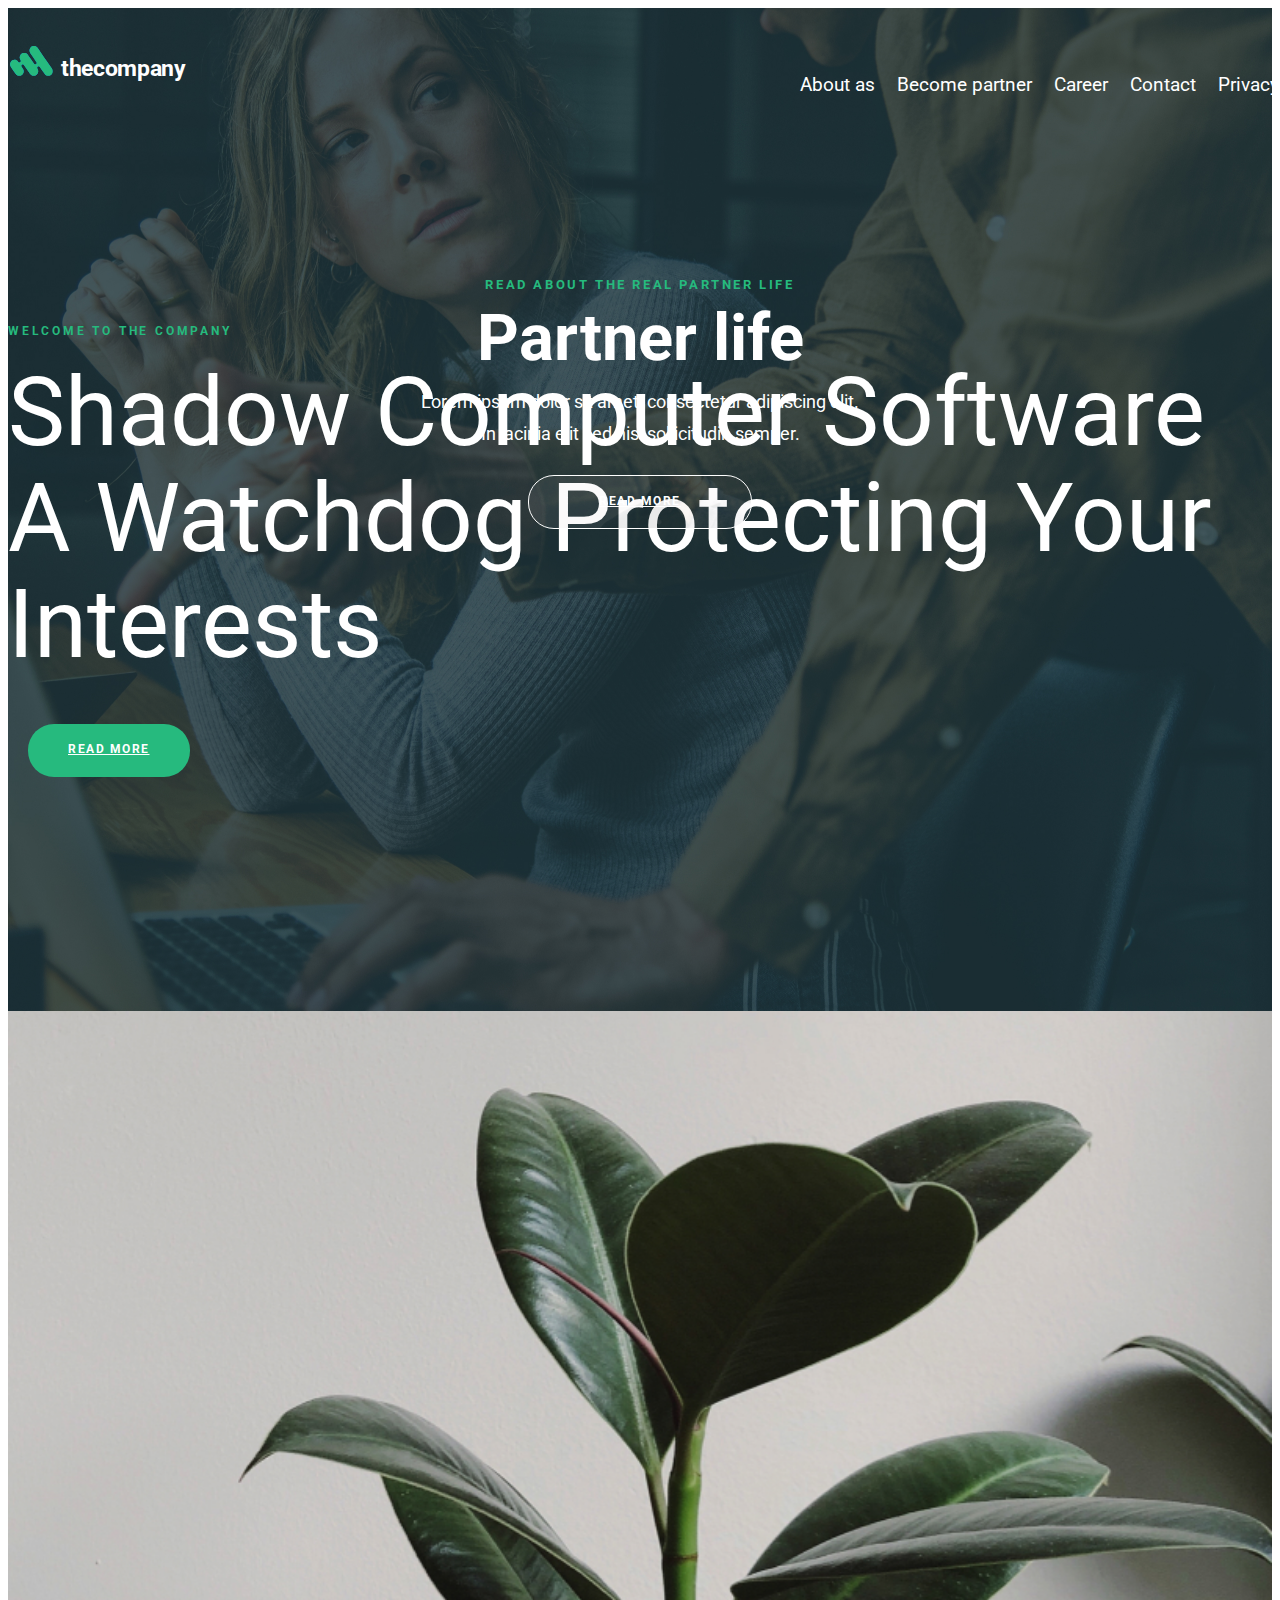
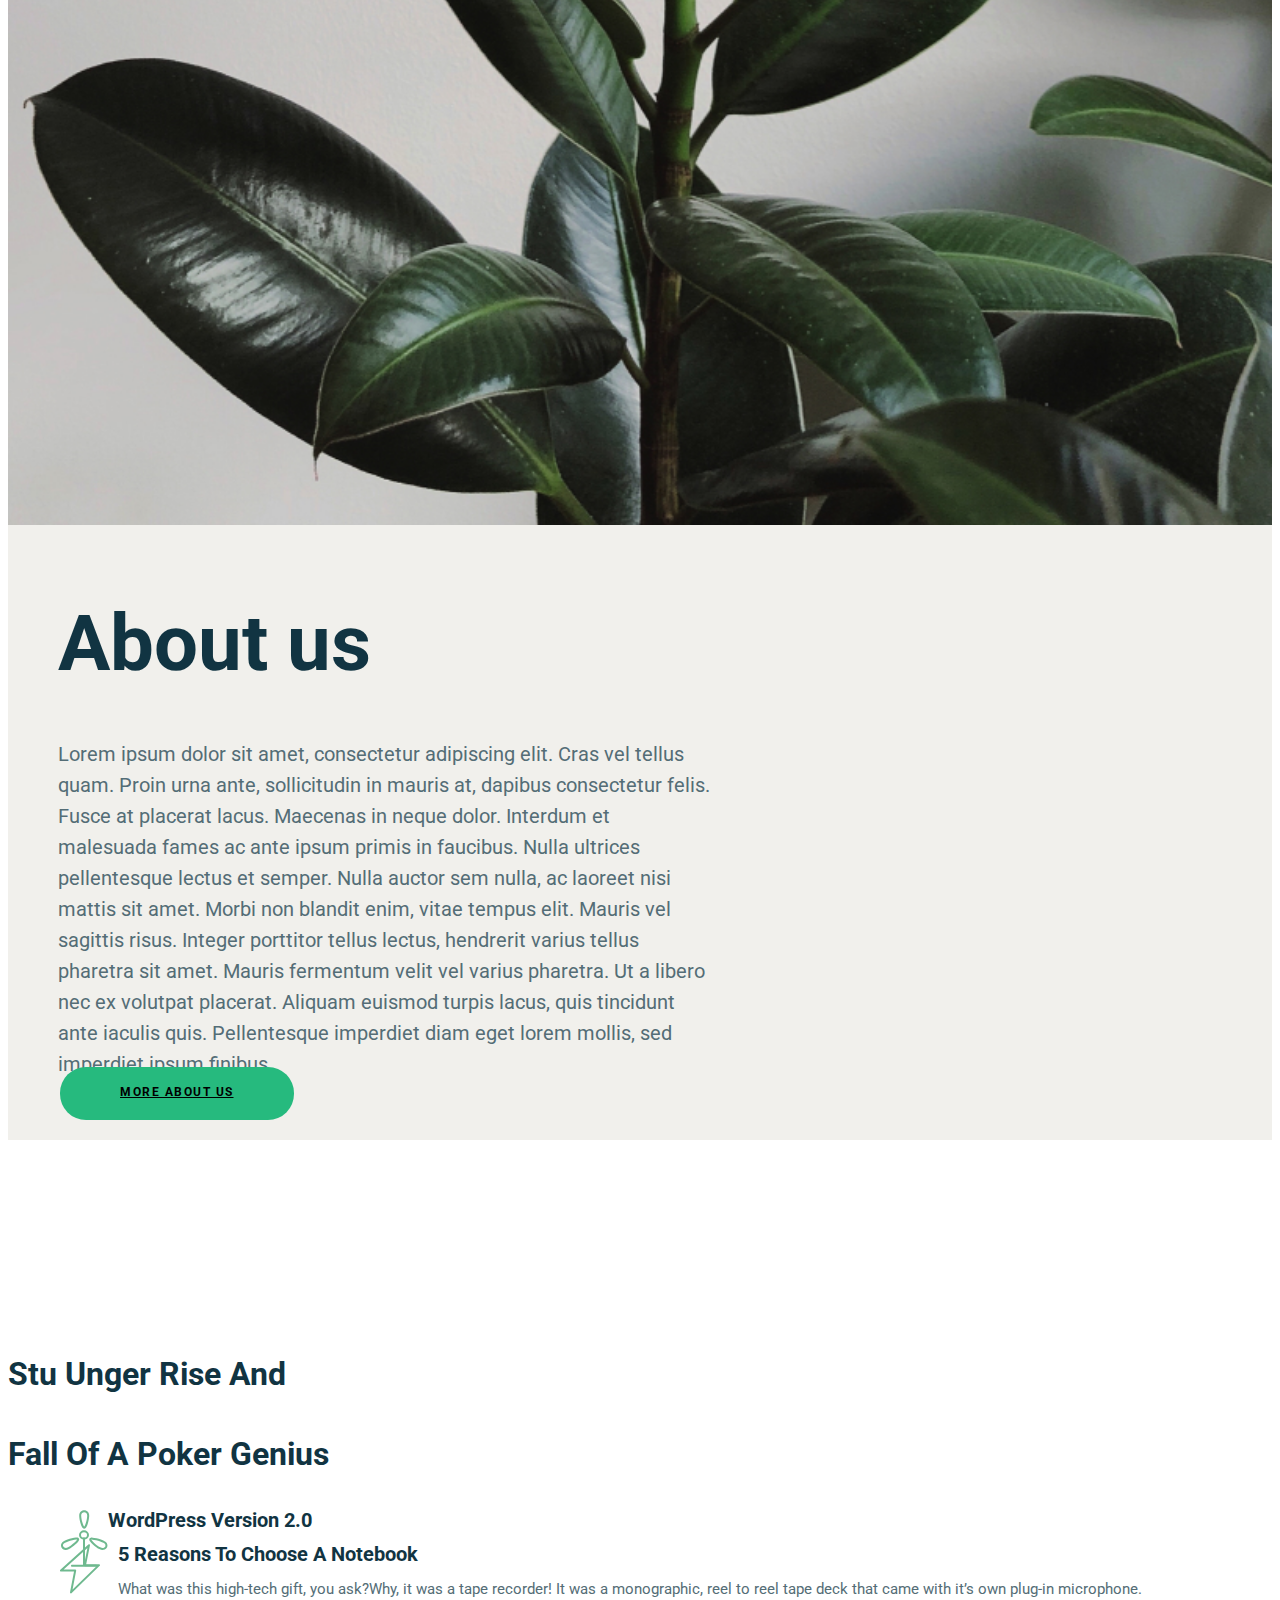
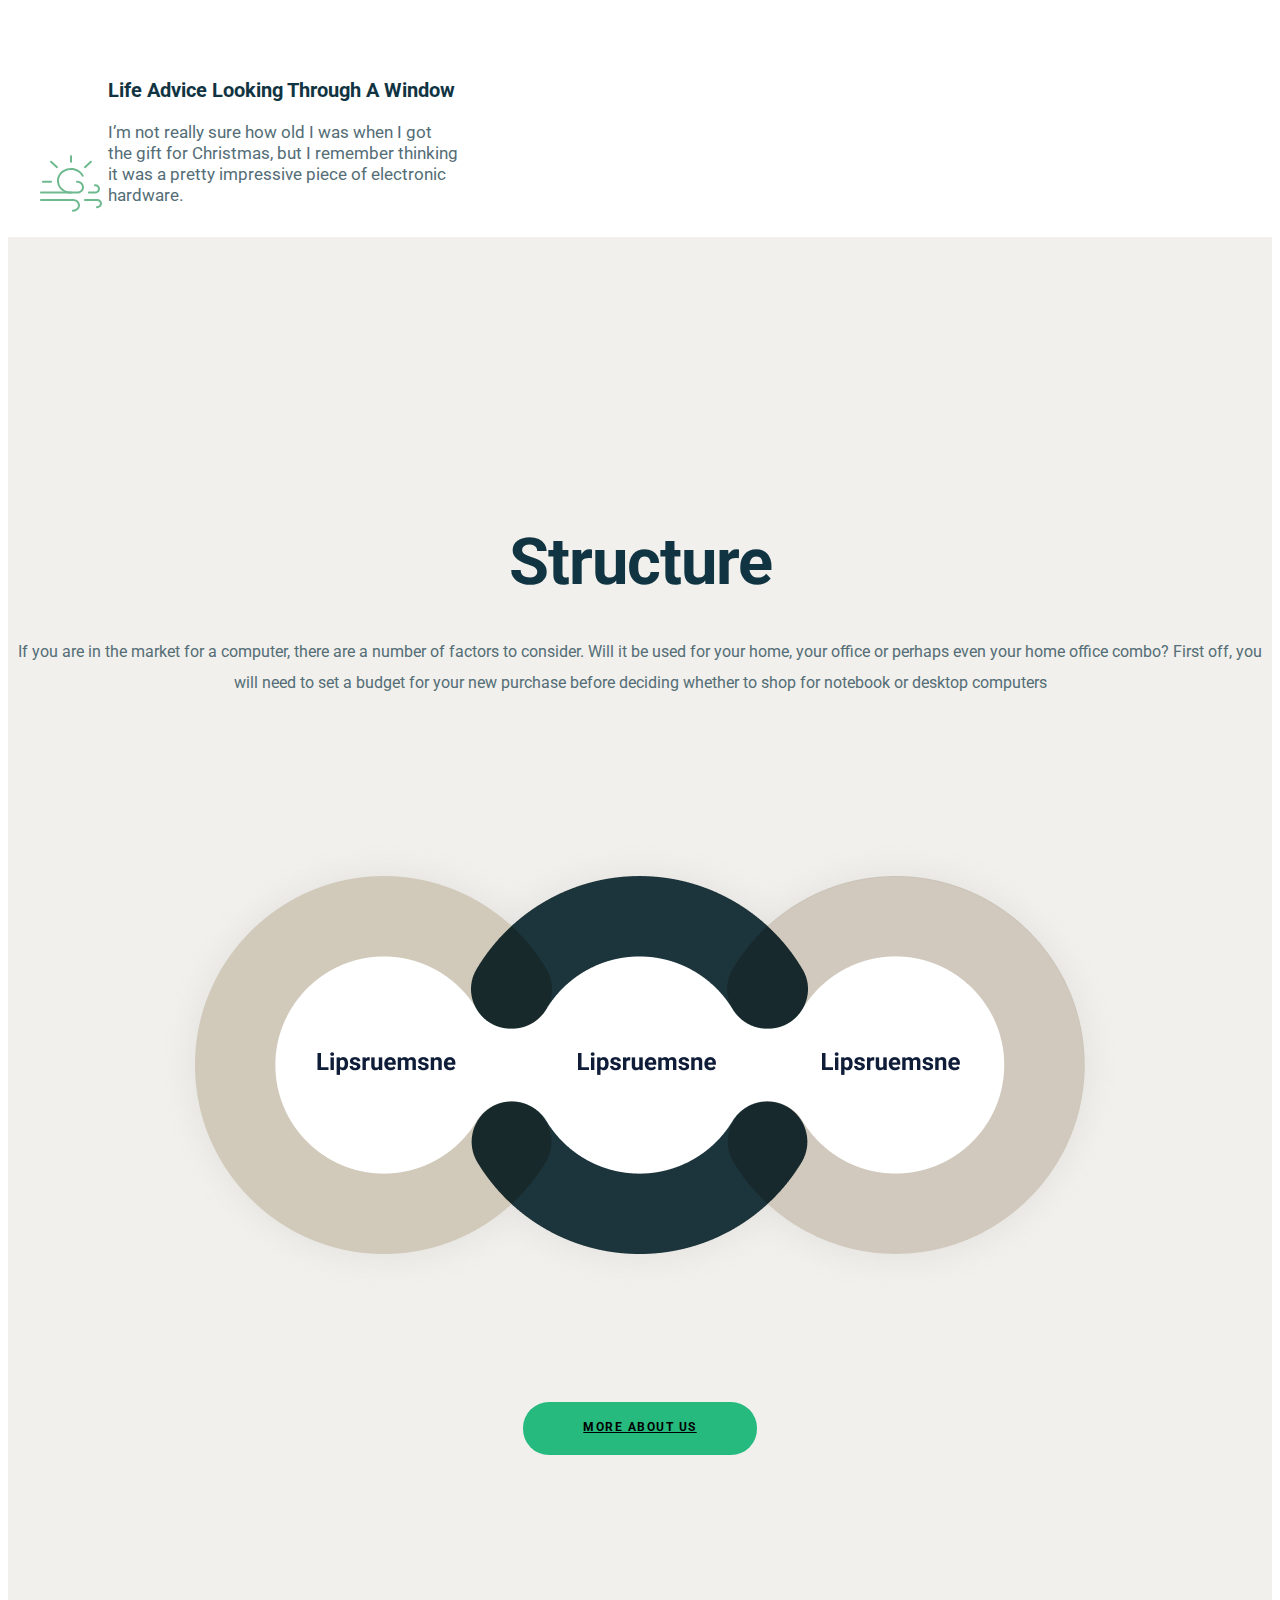
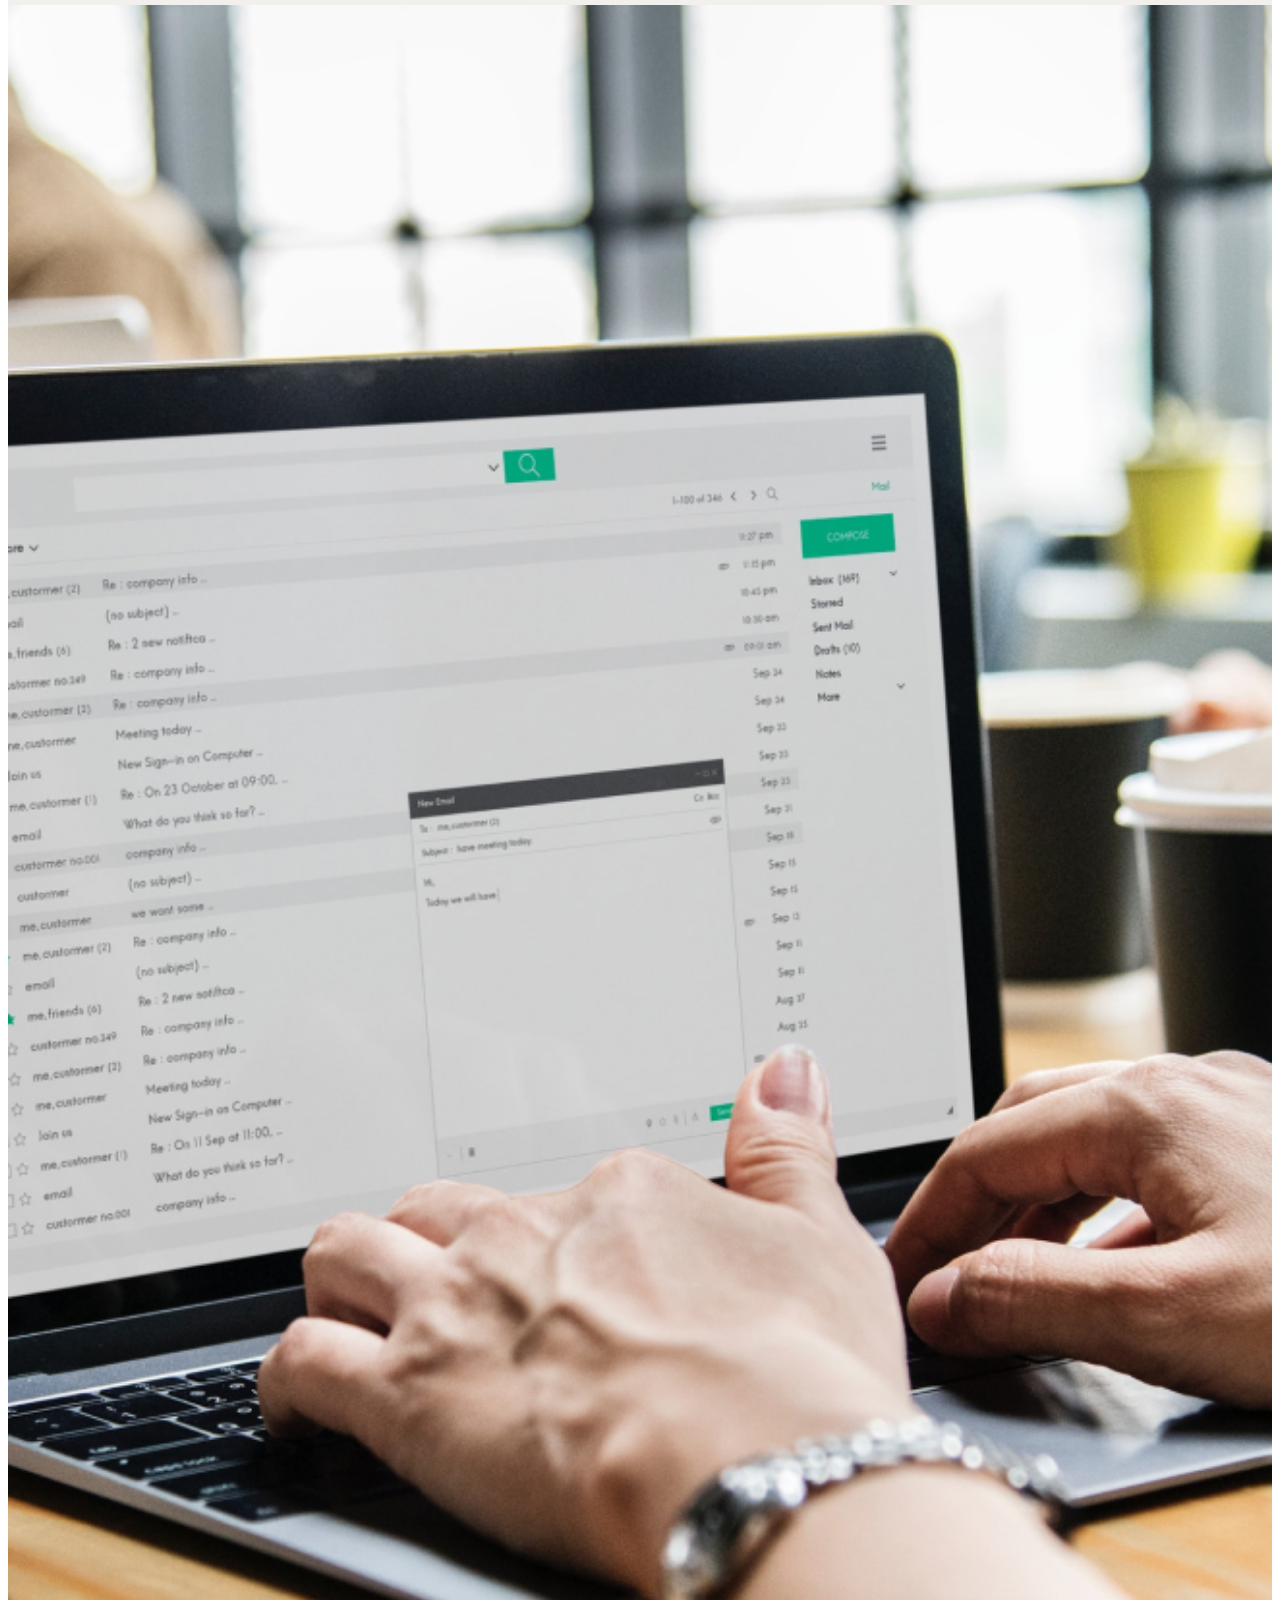
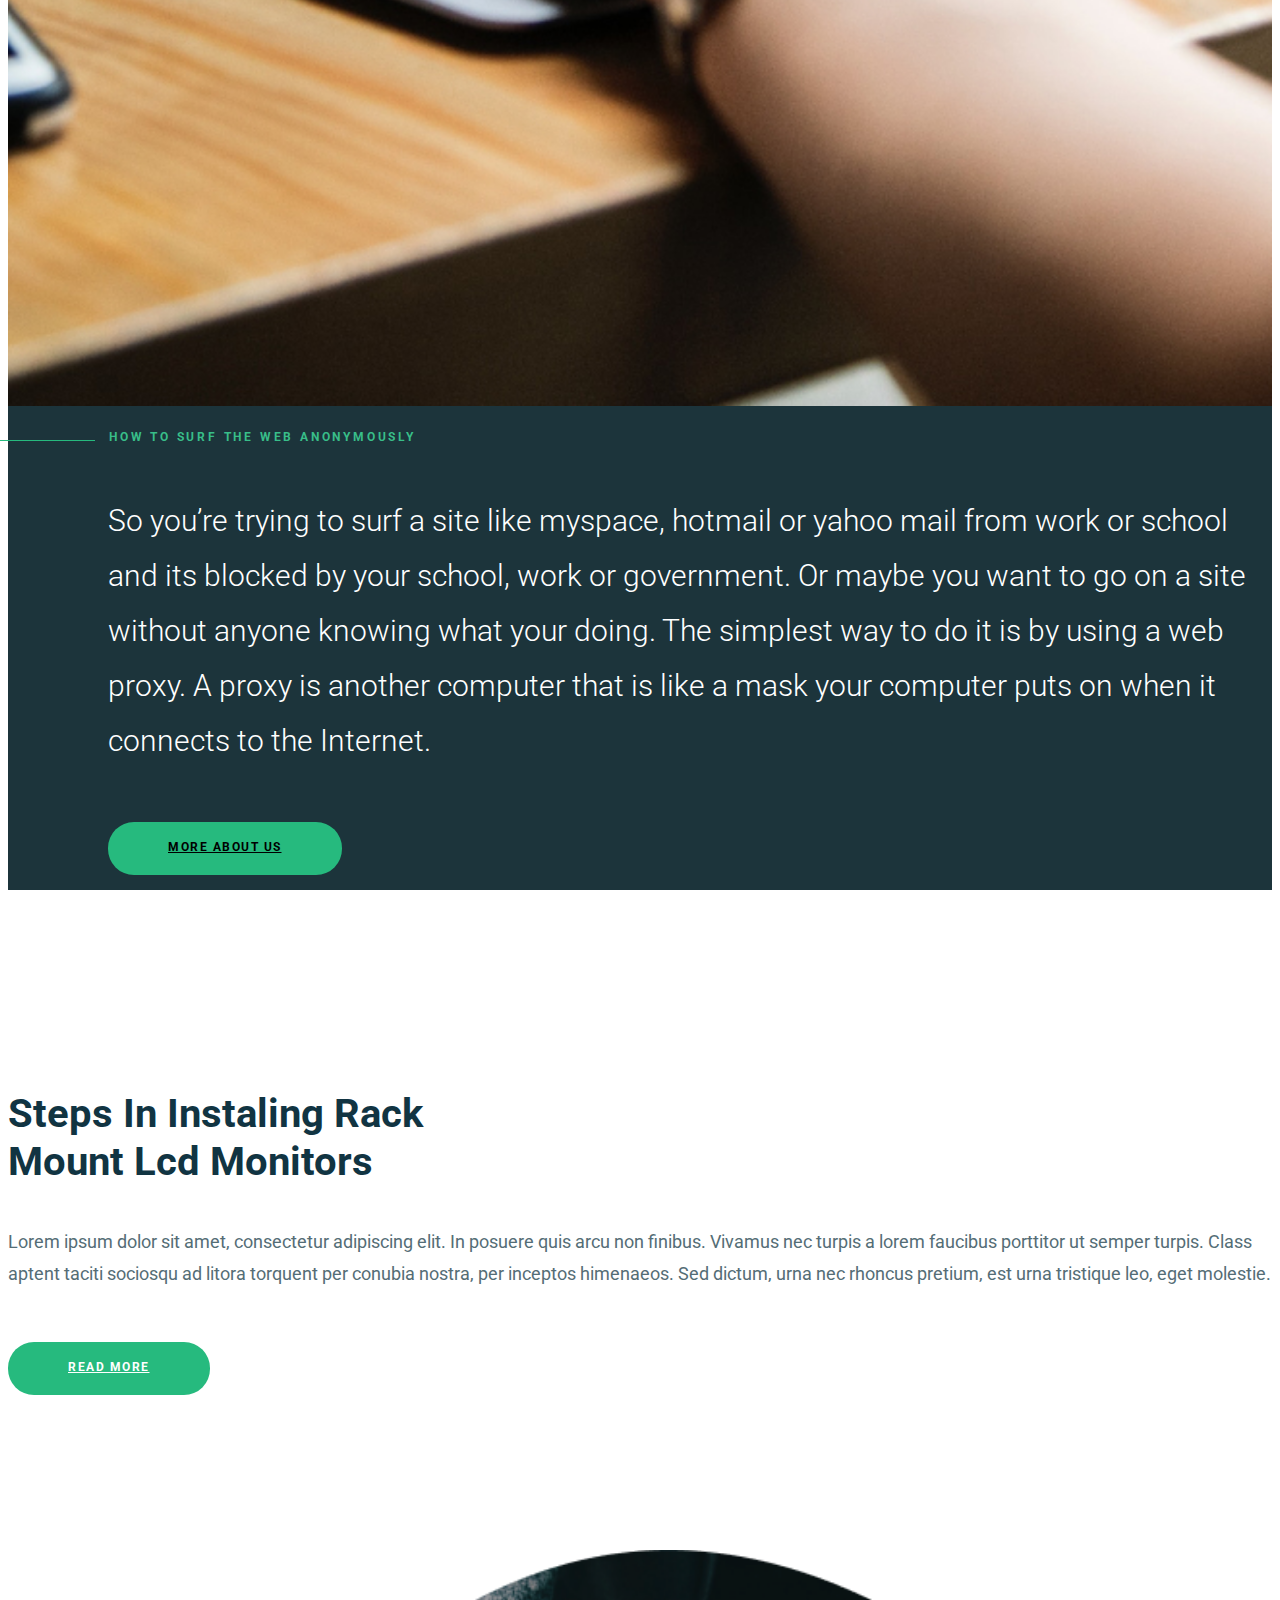
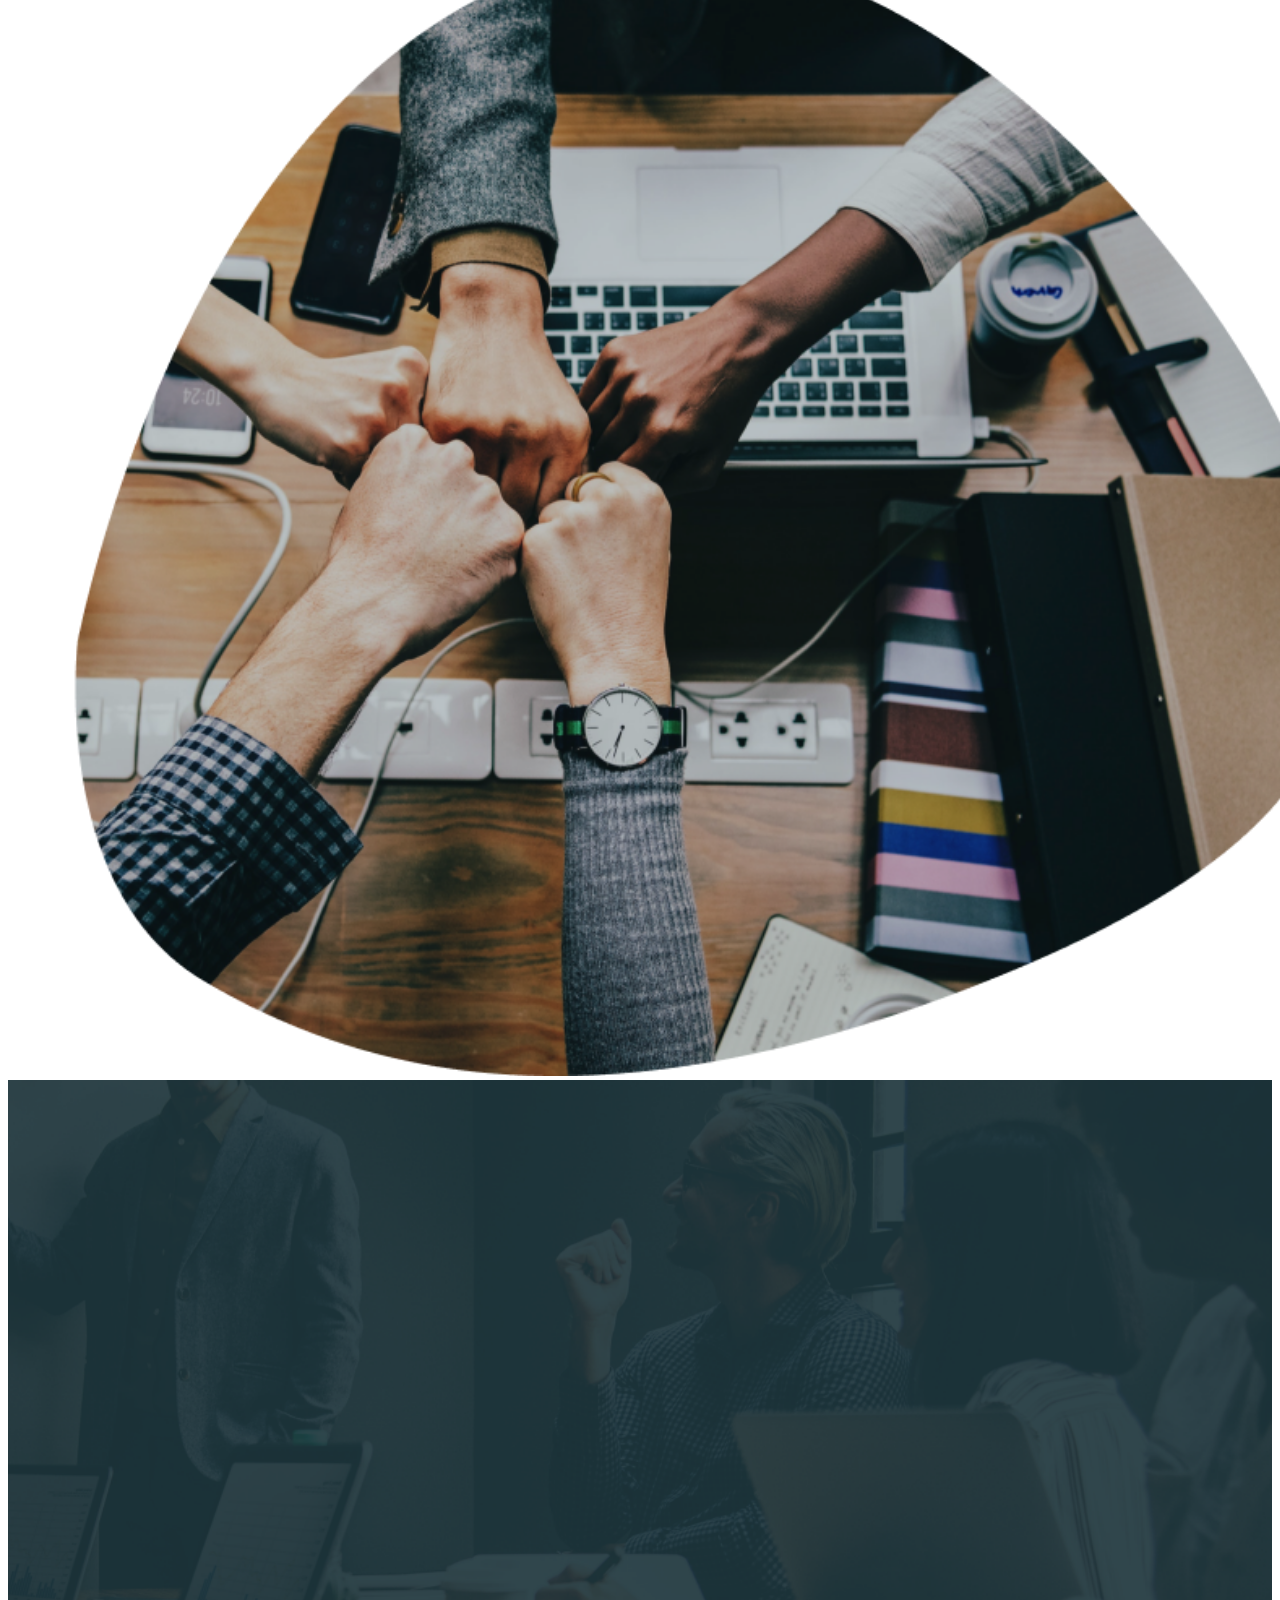
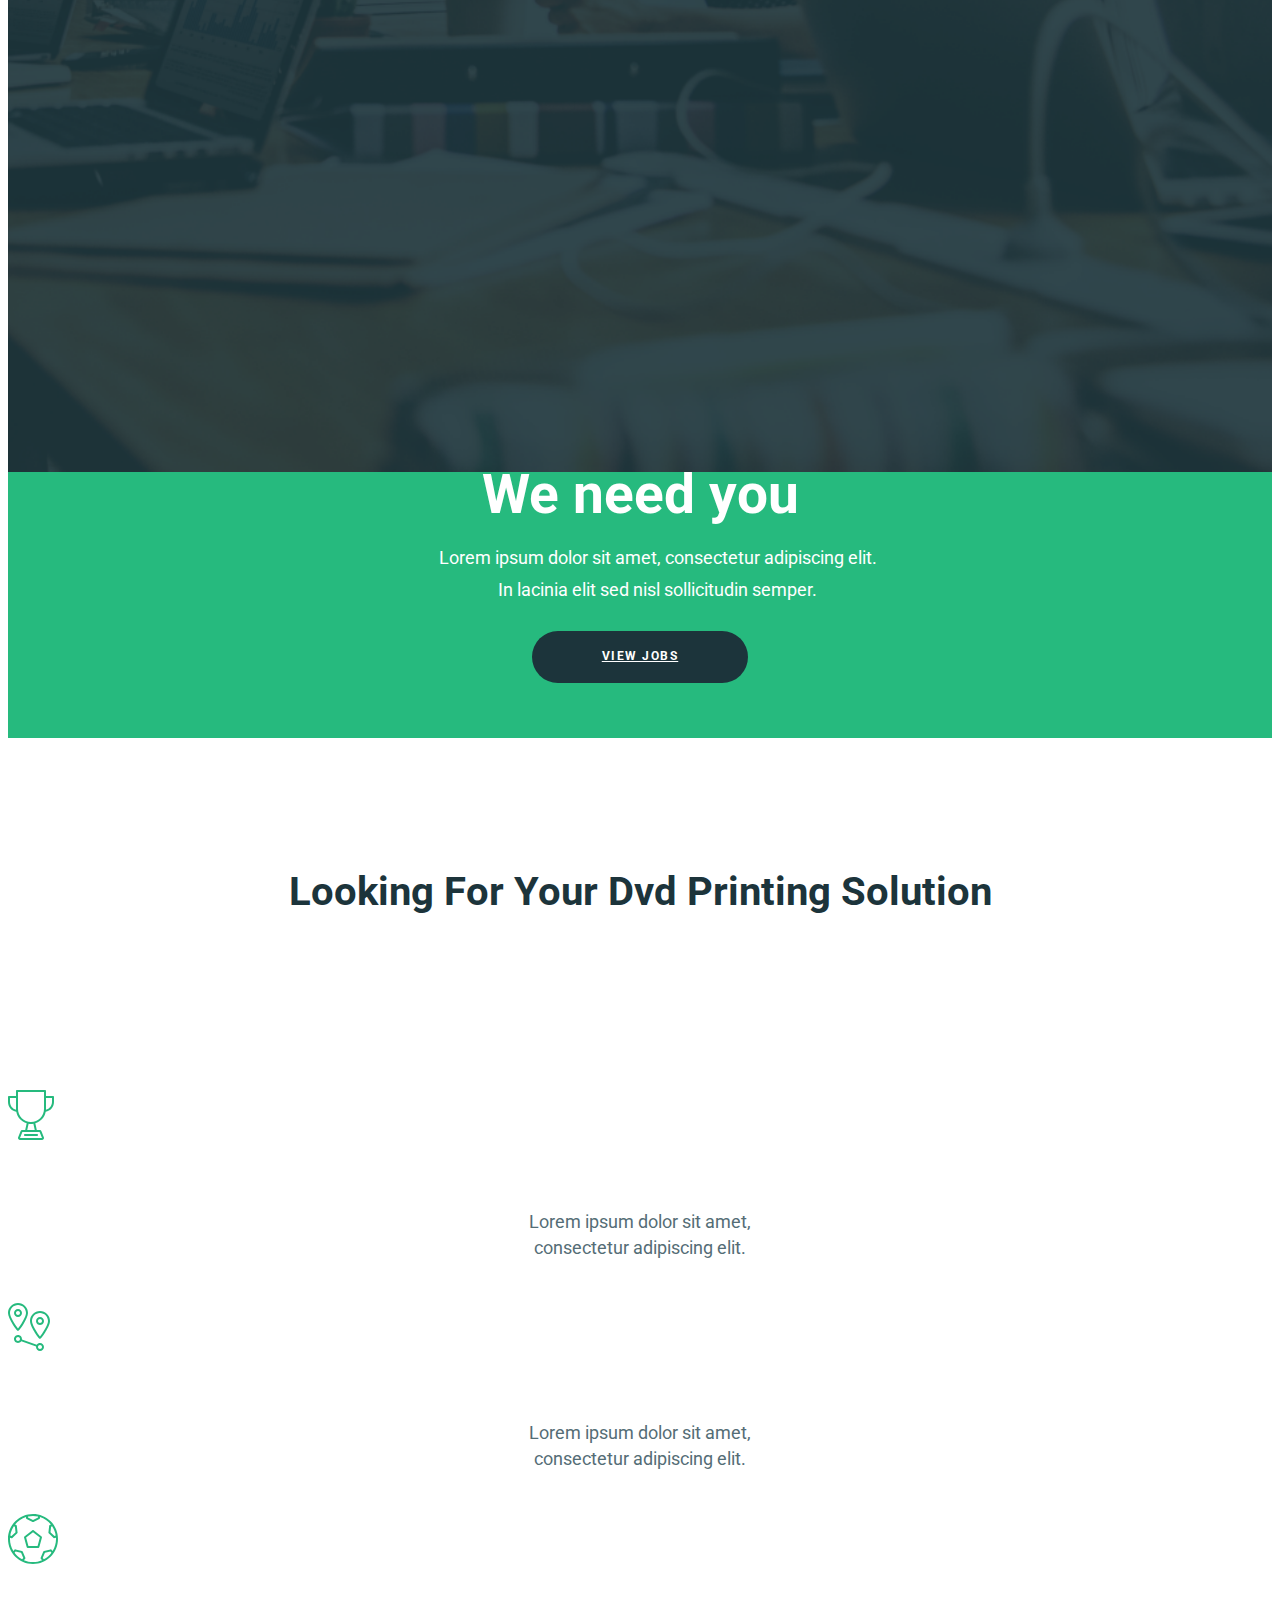
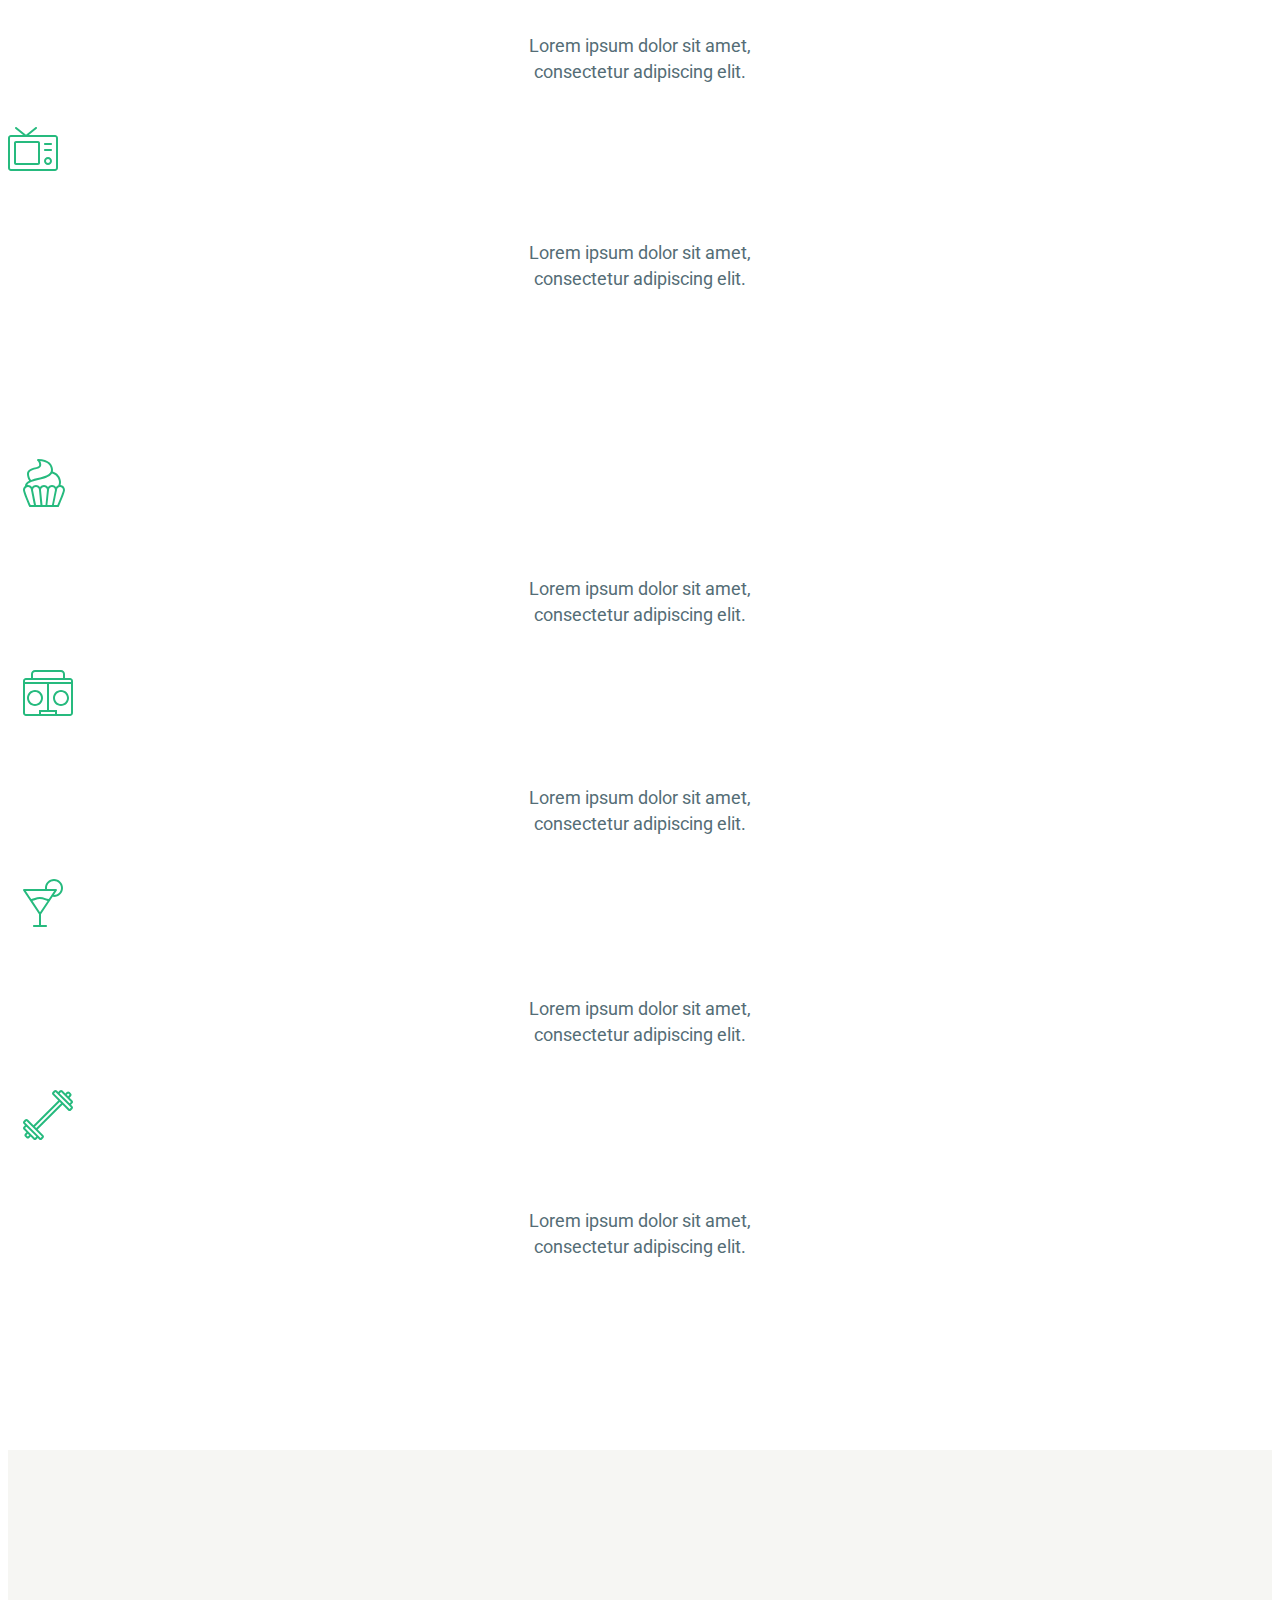
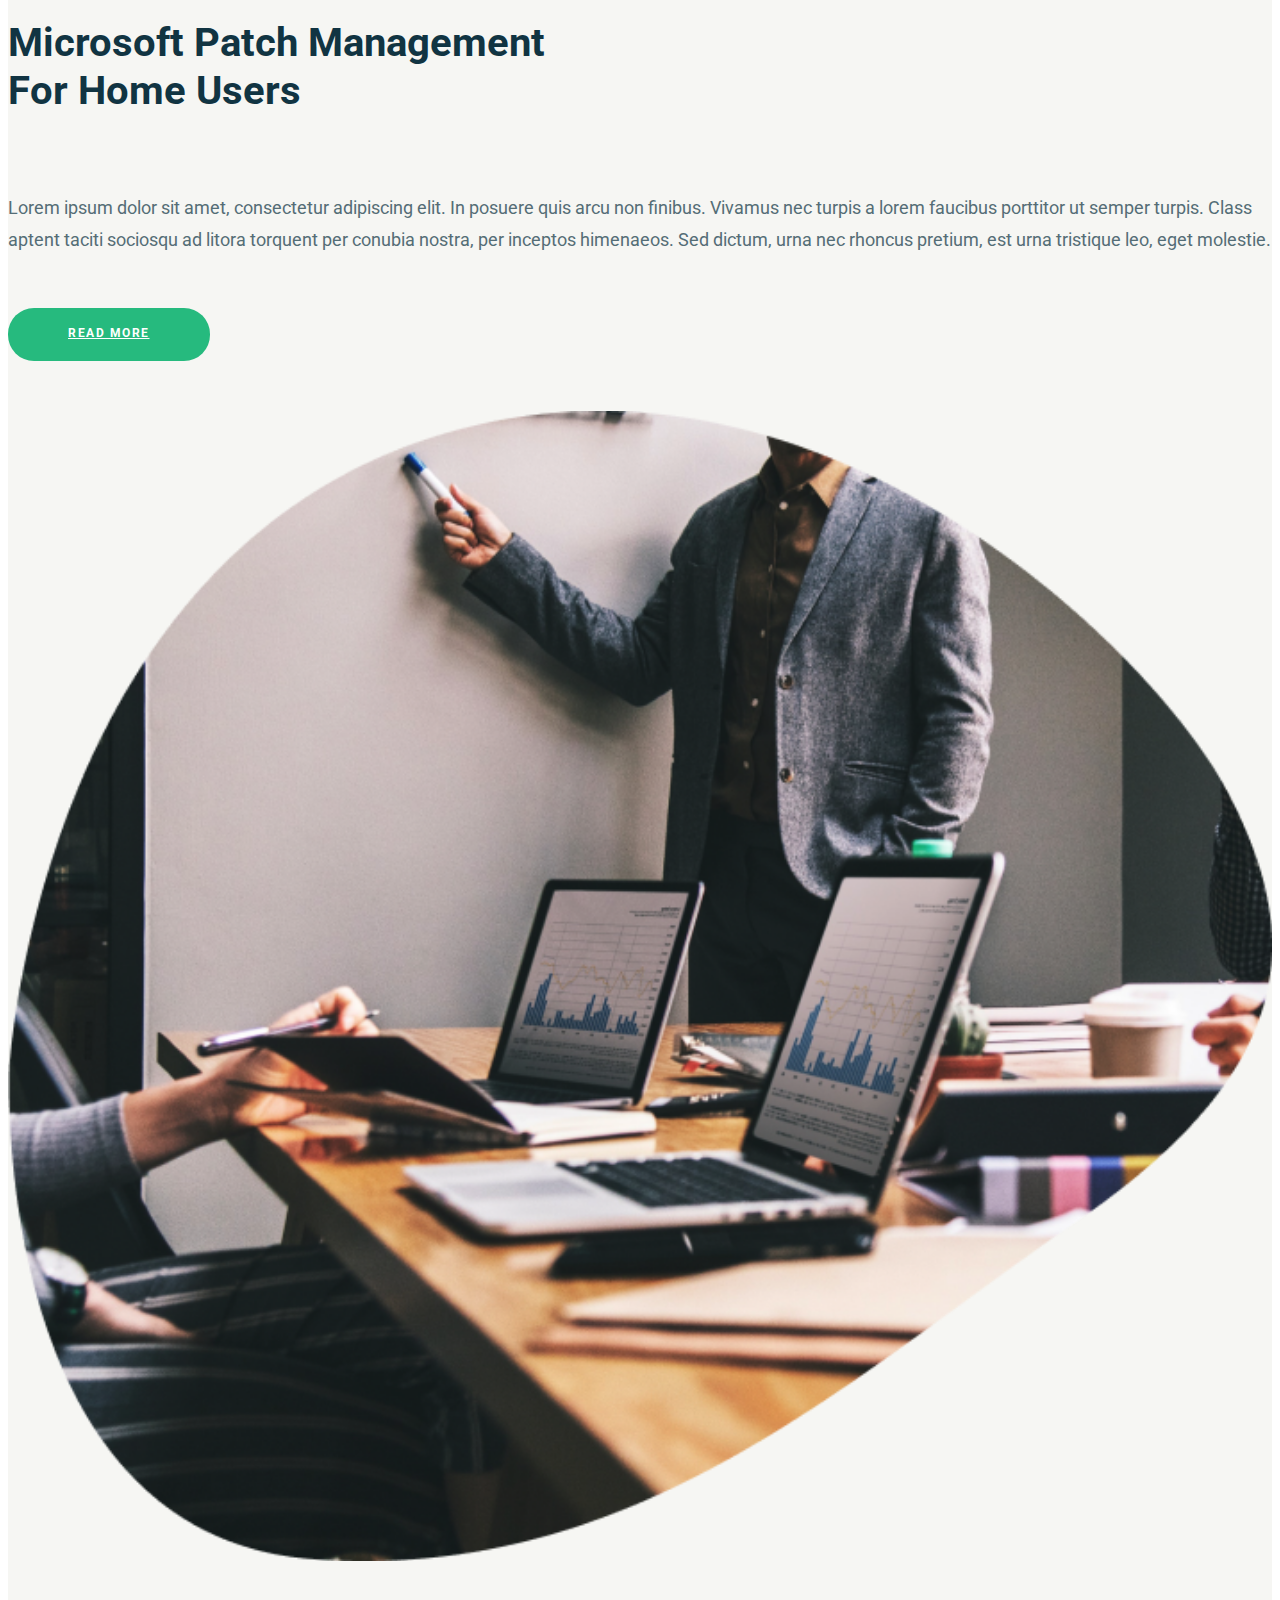
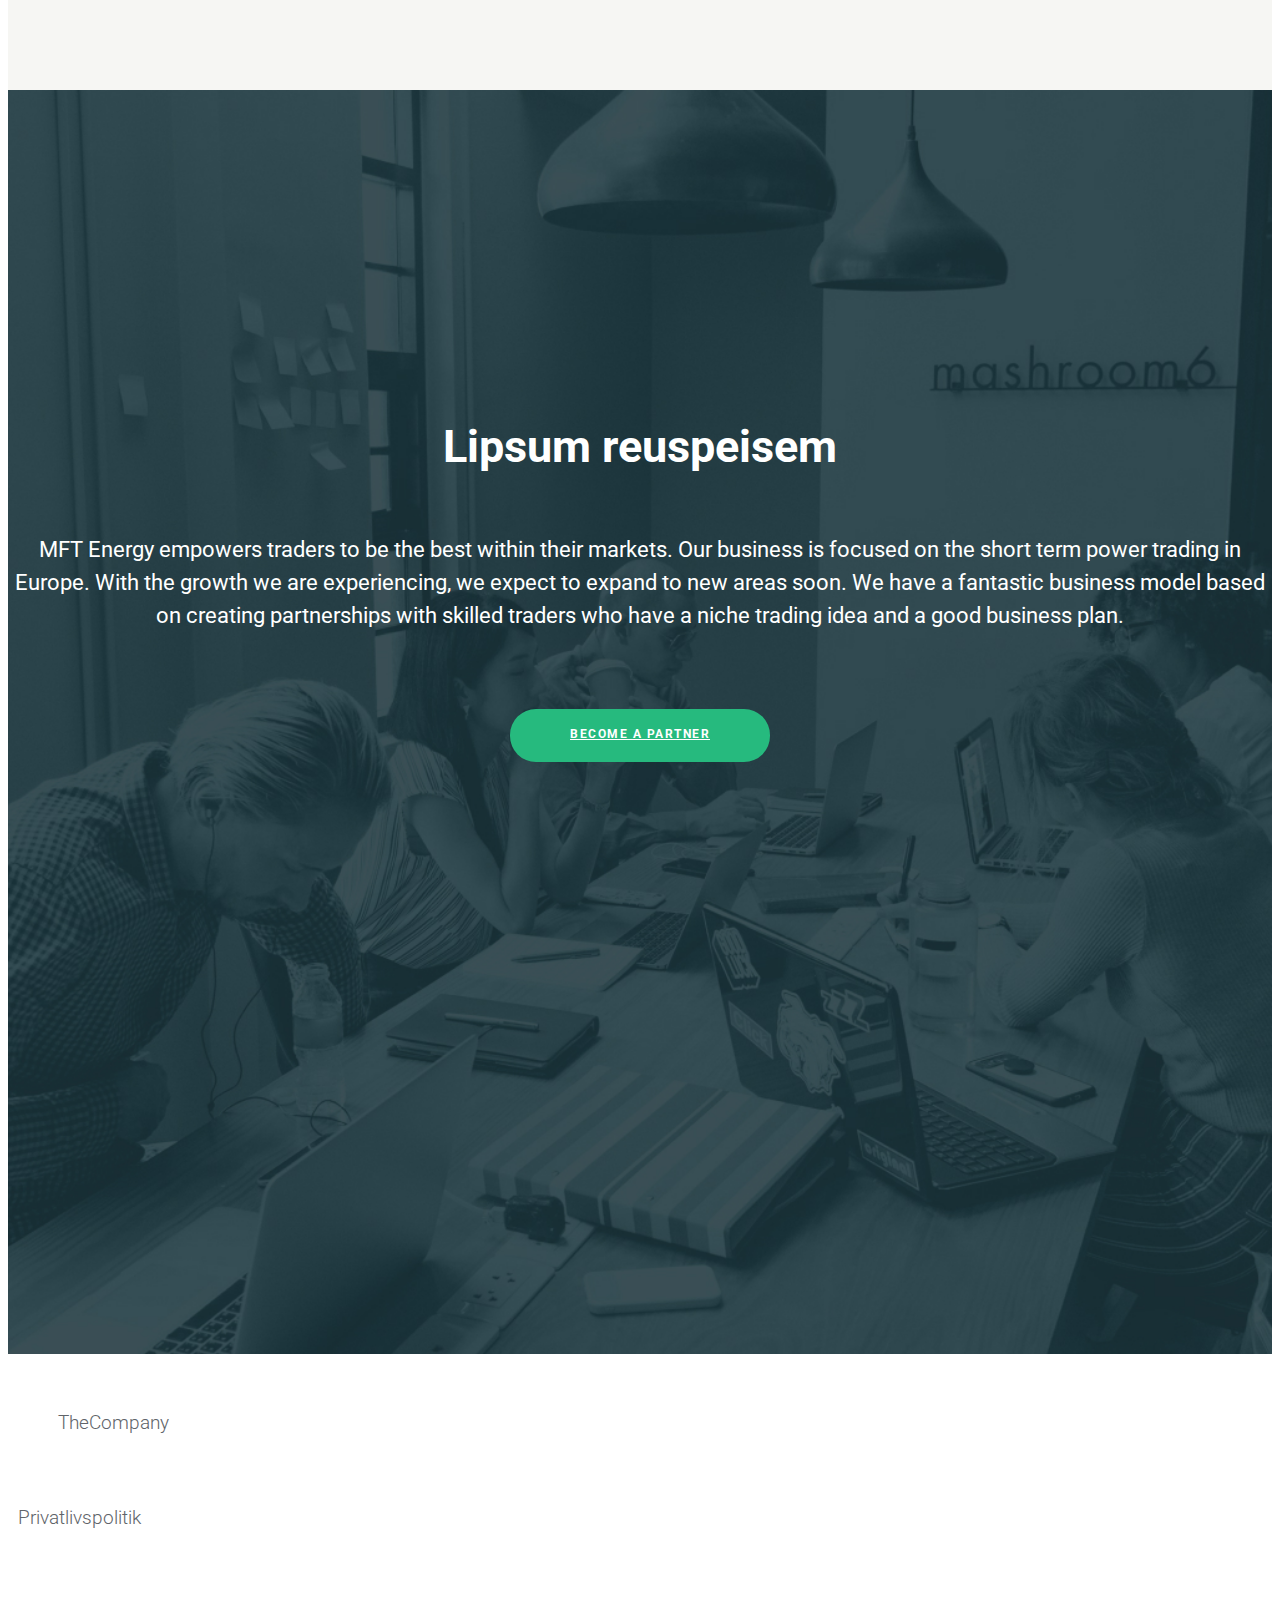
==== commit b182a9e4: "6" ====
--- a/index_1591204151.html
+++ b/index_1591204151.html
@@ -170,29 +170,37 @@
 </div>
 </div>
 </div>
-
+<main class="col-md-8 col-lg-9">
 <div class="layer6">
+	 </main>
 	<div class="container">
 		<div class="row align-items-center">
 			<div class="col-lg-6">
+				<div class="col-md-4 col-lg-3">
 				<div class="steps">
 				Steps In Instaling Rack<br>
 				Mount Lcd Monitors
 				</div>
+				 <div class="row">
+				 <aside class="col-sm-6 col-md-12">
 				<div class="sit">
 				Lorem ipsum dolor sit amet, consectetur adipiscing elit. In posuere quis arcu non finibus. Vivamus nec turpis a lorem faucibus porttitor ut semper turpis. Class aptent taciti sociosqu ad litora torquent per conubia nostra, per inceptos himenaeos. Sed dictum, urna nec rhoncus pretium, est urna tristique leo, eget molestie.
 					</div>
+					</aside>
 					<div class="btn_container p-top" style="padding-bottom: 55px;">
 						<a href="#" class="aboutus2">READ MORE</a>
 							</div>
 						</div>
 	 				<div class="col-lg-6">
+	 					<div class="container">
 				<img src="images/foto.png"  alt="" class="img-fluid2" width="100%">
 		 </div>
 		</div>
 	</div>
 </div>
 </div>
+</footer>
+
 
 <div class="doubleside">
 <div class="container-fluid">
@@ -384,5 +392,6 @@
 	</div>
 </div>
 
+
 </body>
 </html>--- a/style.css
+++ b/style.css
@@ -1004,4 +1004,41 @@
 .m_top97 {margin-top: 97px;}
 .pad_top_148 {
 	padding-top: 148px
-}+}
+
+
+<header>
+  <div class="container">
+  
+  </div>
+</header>
+<!-- ОСНОВНОЕ СОДЕРЖИМОЕ -->
+<section>
+  <div class="container">
+    <div class="row">
+      <!-- MAIN -->
+      <main class="col-md-8 col-lg-9">
+      
+      </main>
+      <!-- ASIDE -->
+      <div class="col-md-4 col-lg-3">
+        <div class="row">
+          <!-- ASIDE #1 -->
+          <aside class="col-sm-6 col-md-12">
+        
+          </aside>
+          <!-- ASIDE #2 -->
+          <aside class="col-sm-6 col-md-12">
+        
+          </aside> 
+        <div class="row">
+      </div>      
+    </div>
+  </div>  
+</section>
+<!-- FOOTER -->
+<footer>
+  <div class="container">
+  
+  </div>  
+</footer>